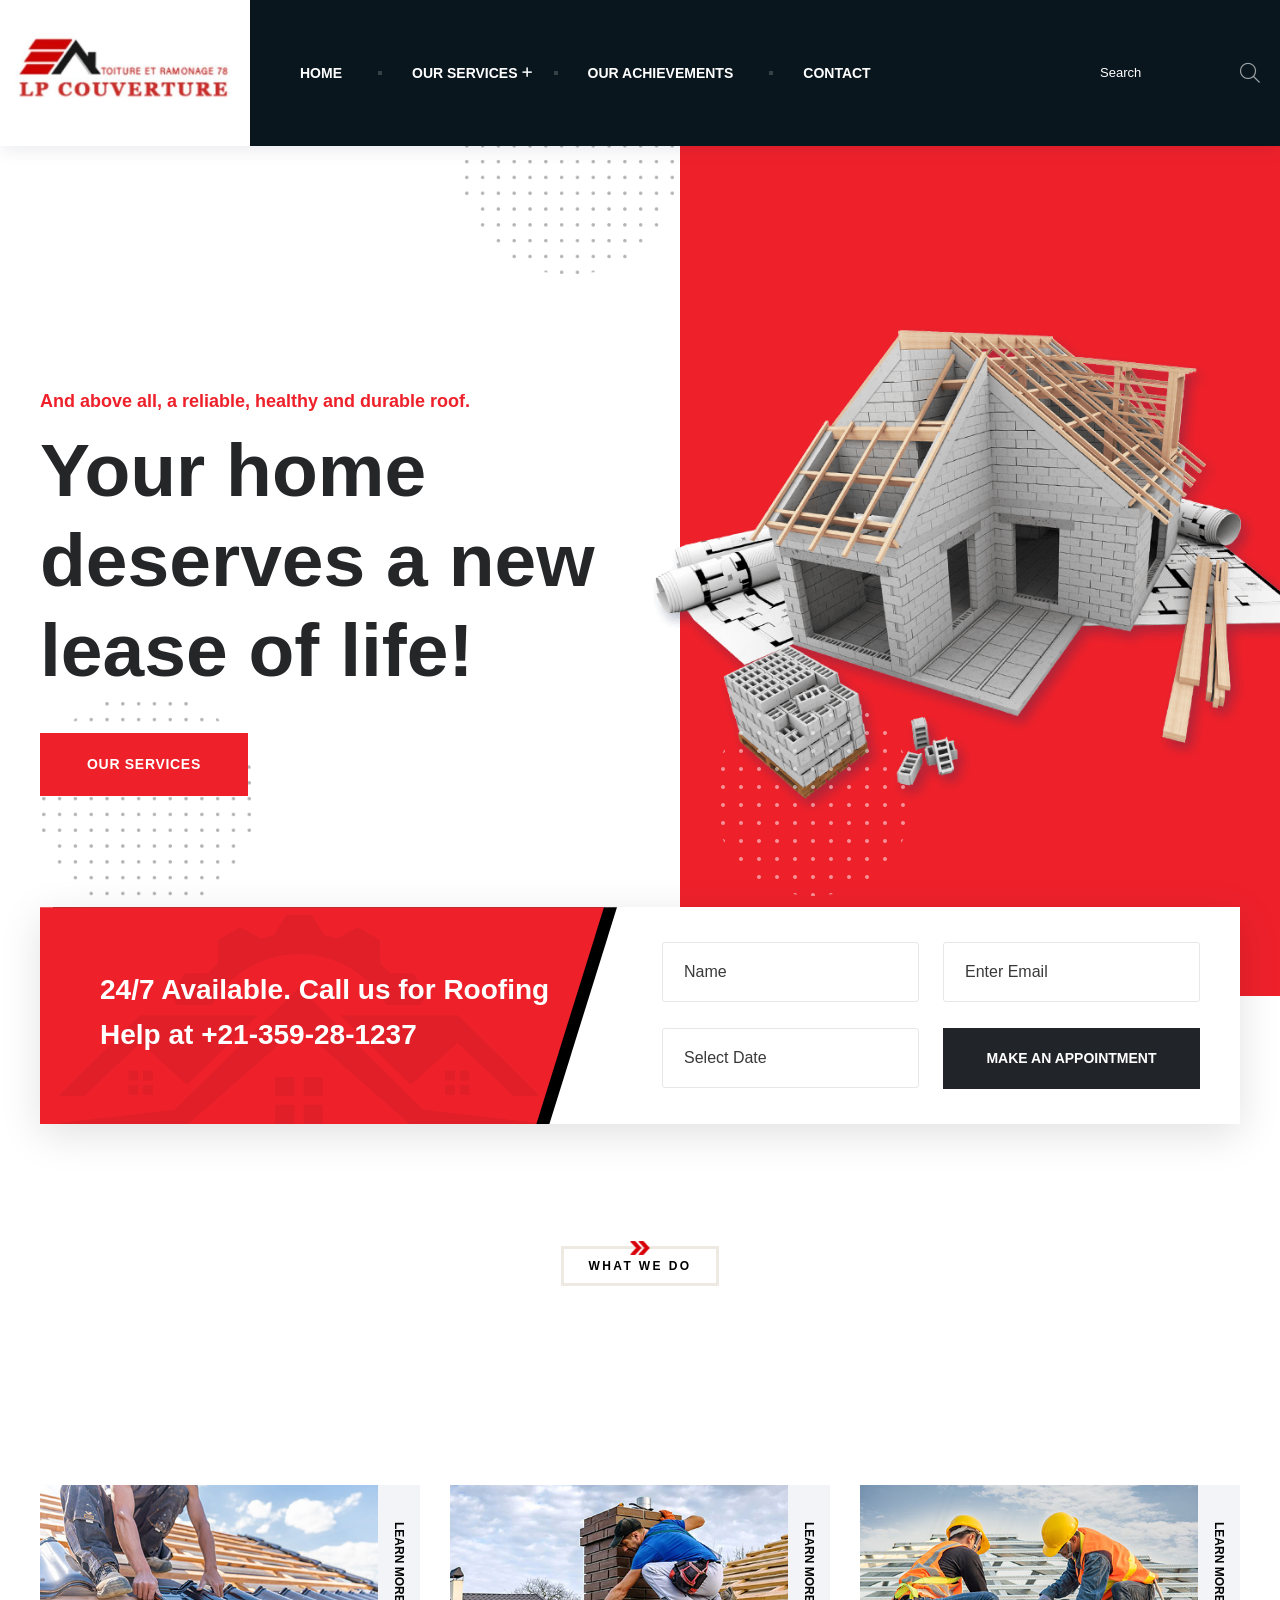
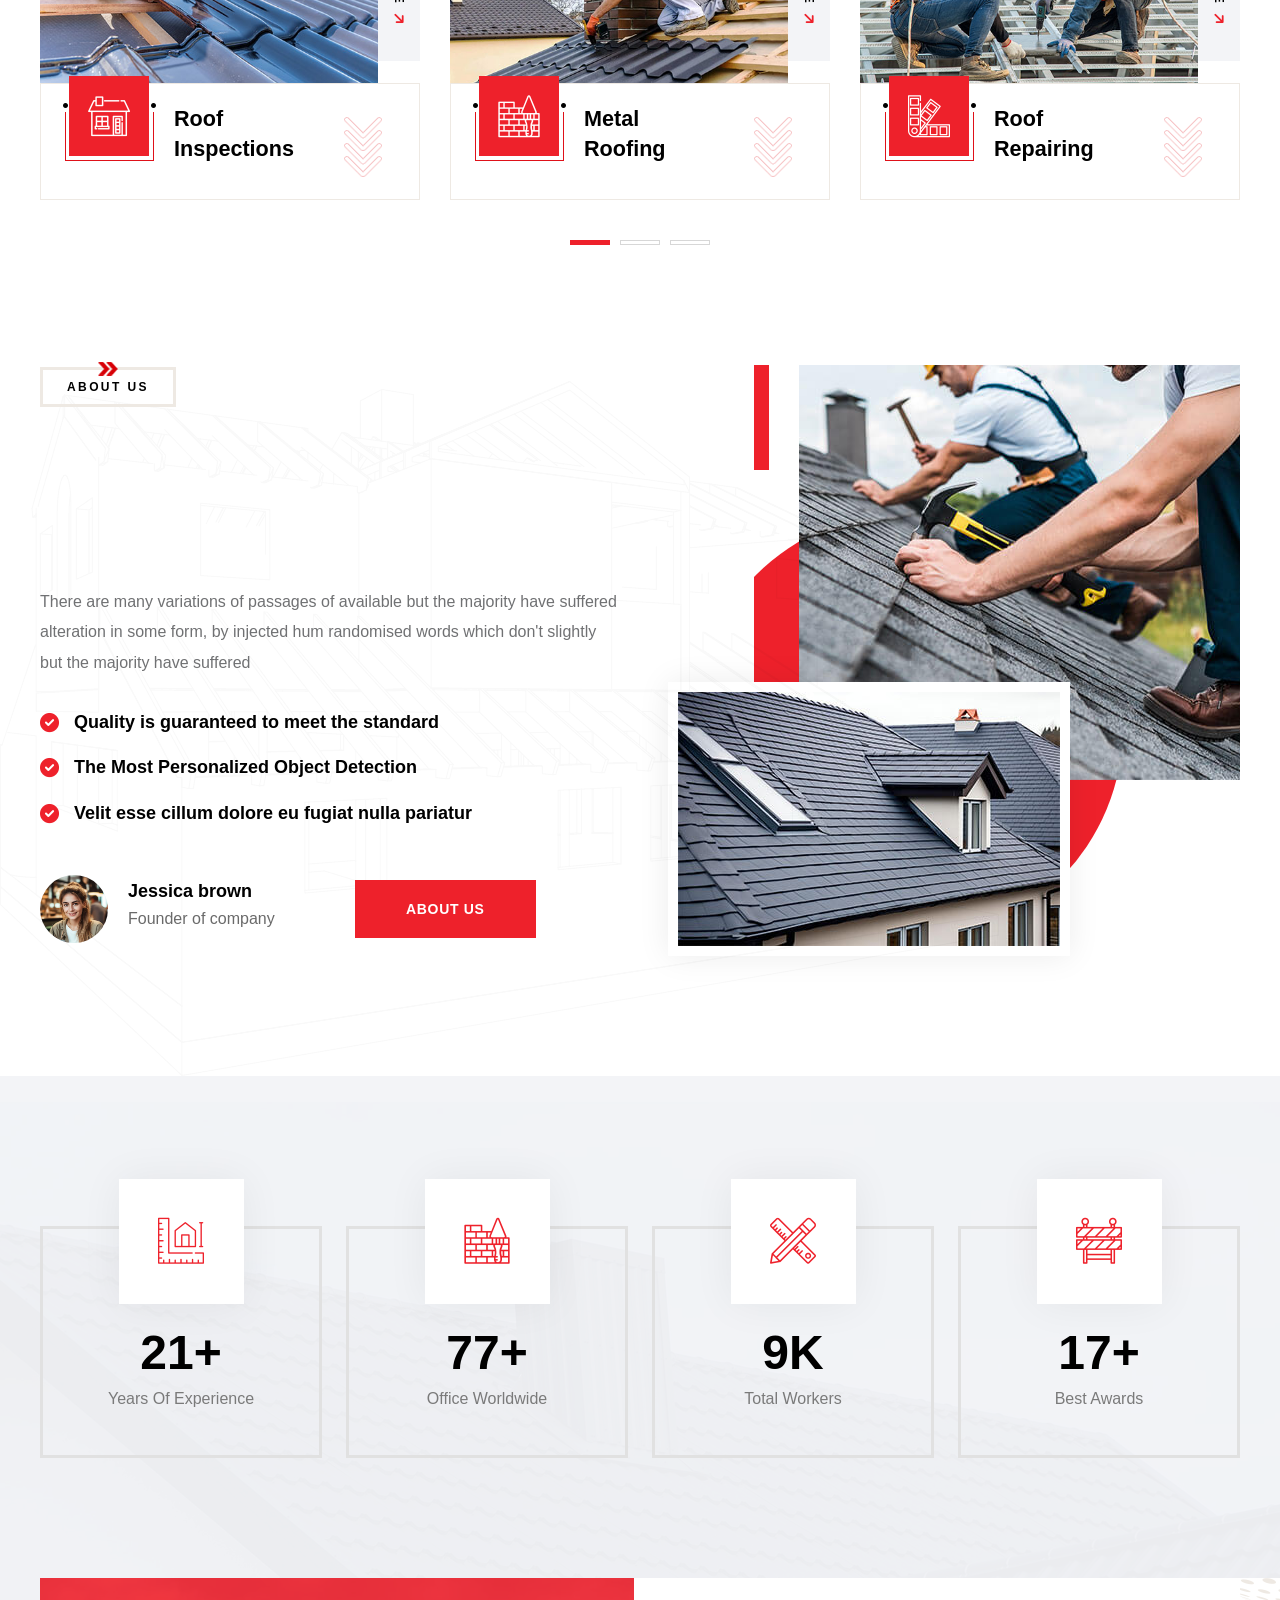
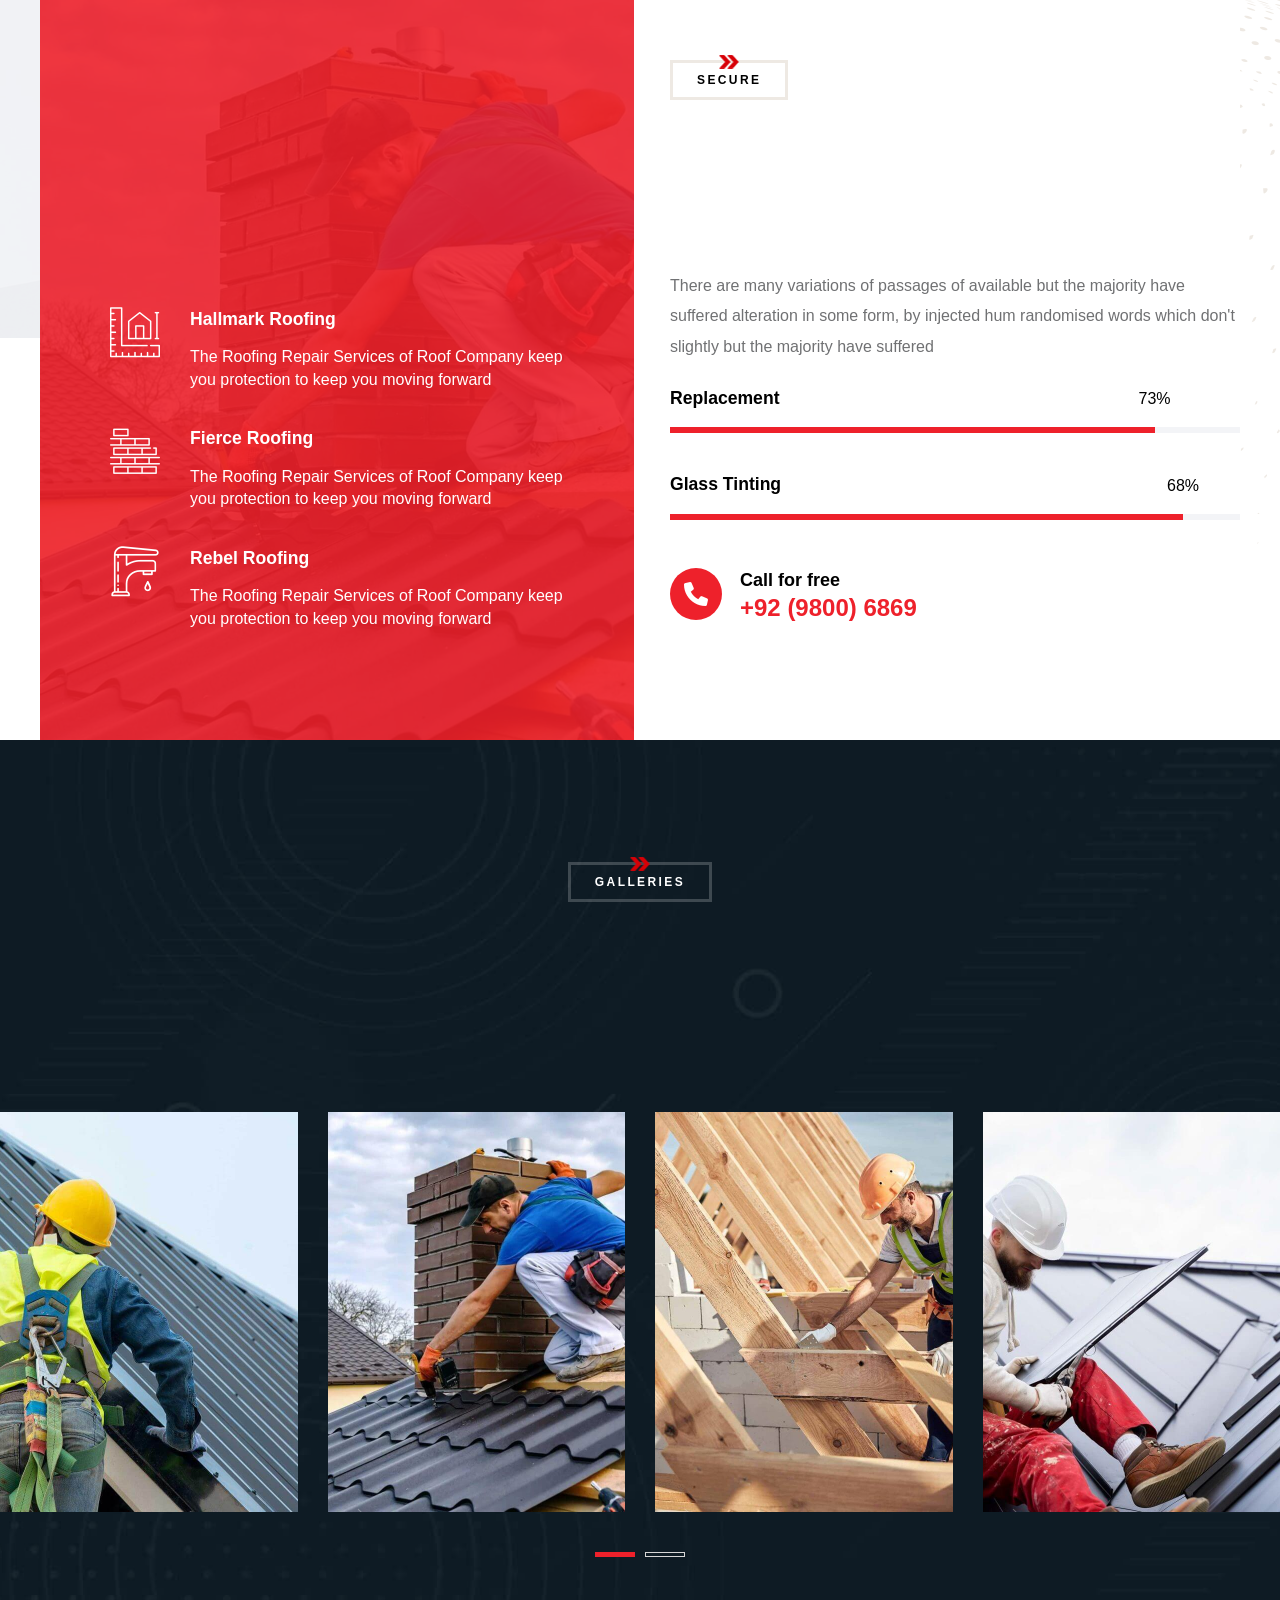
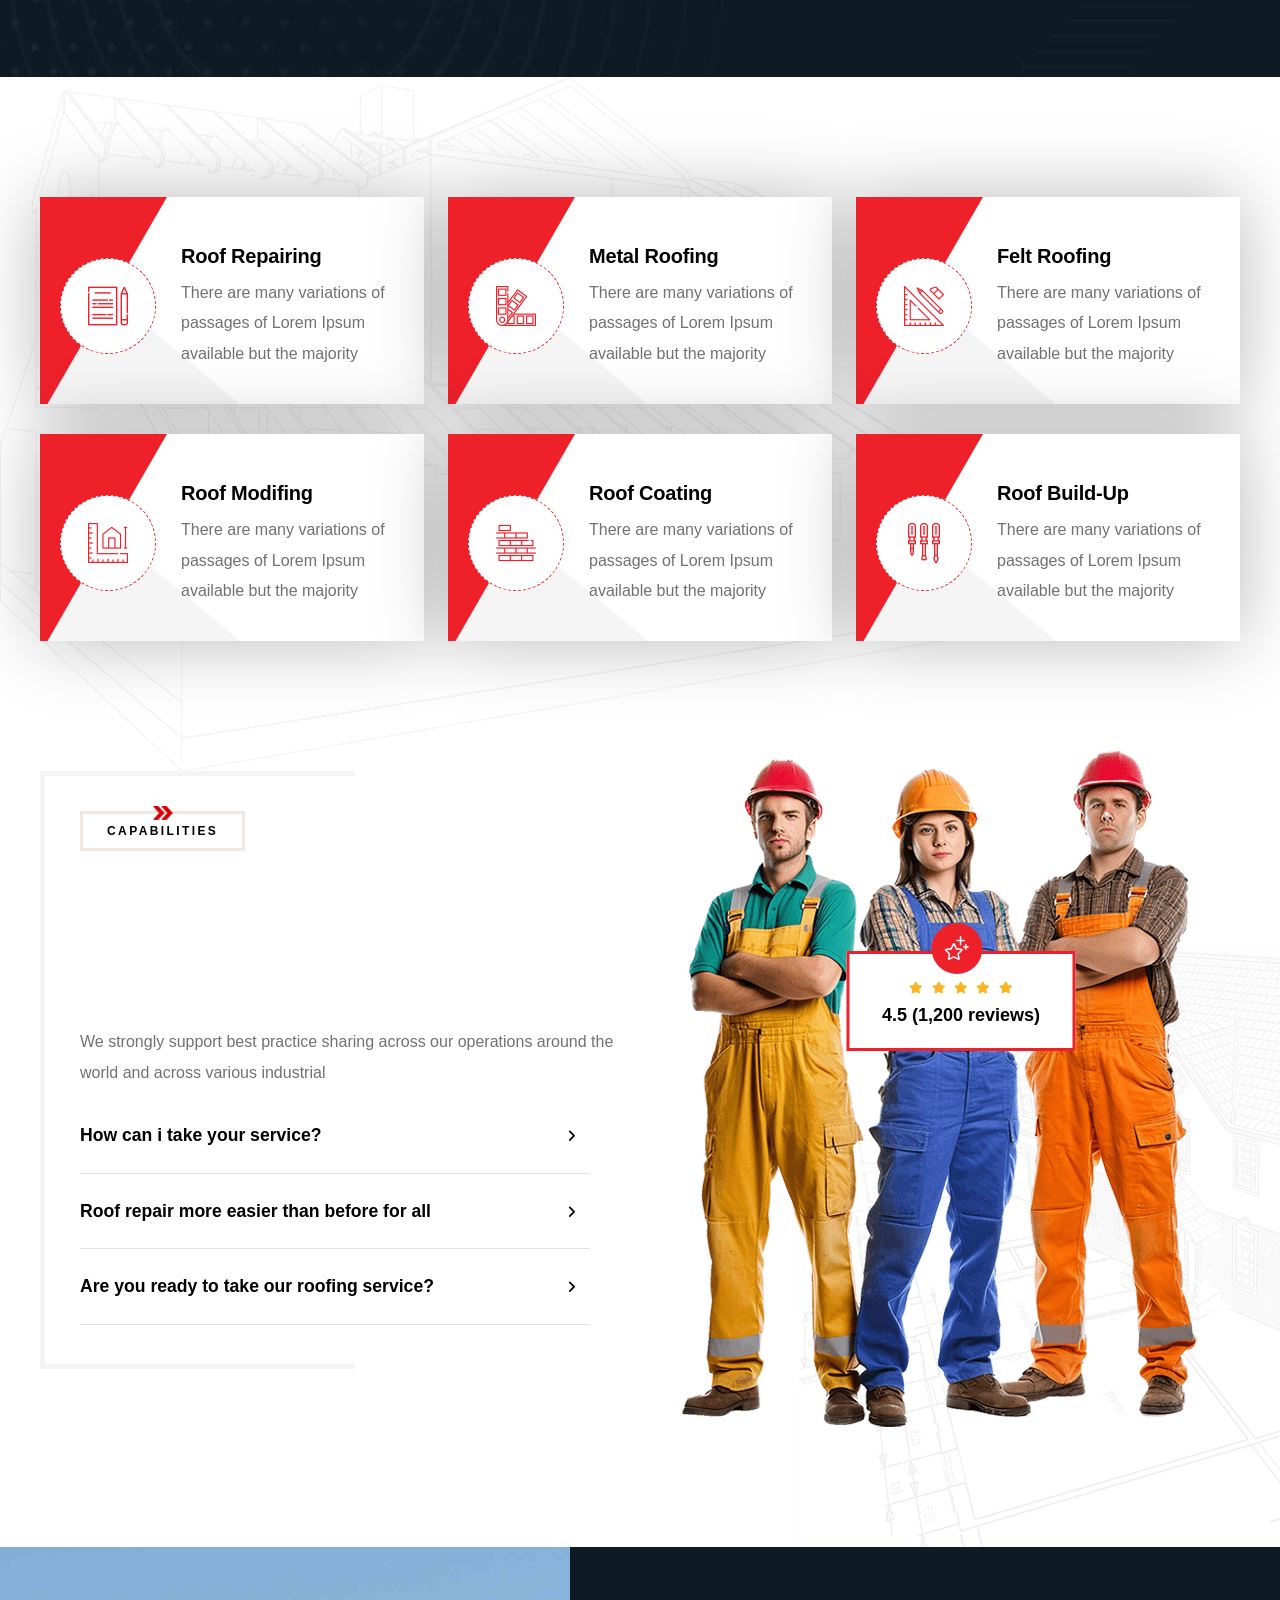
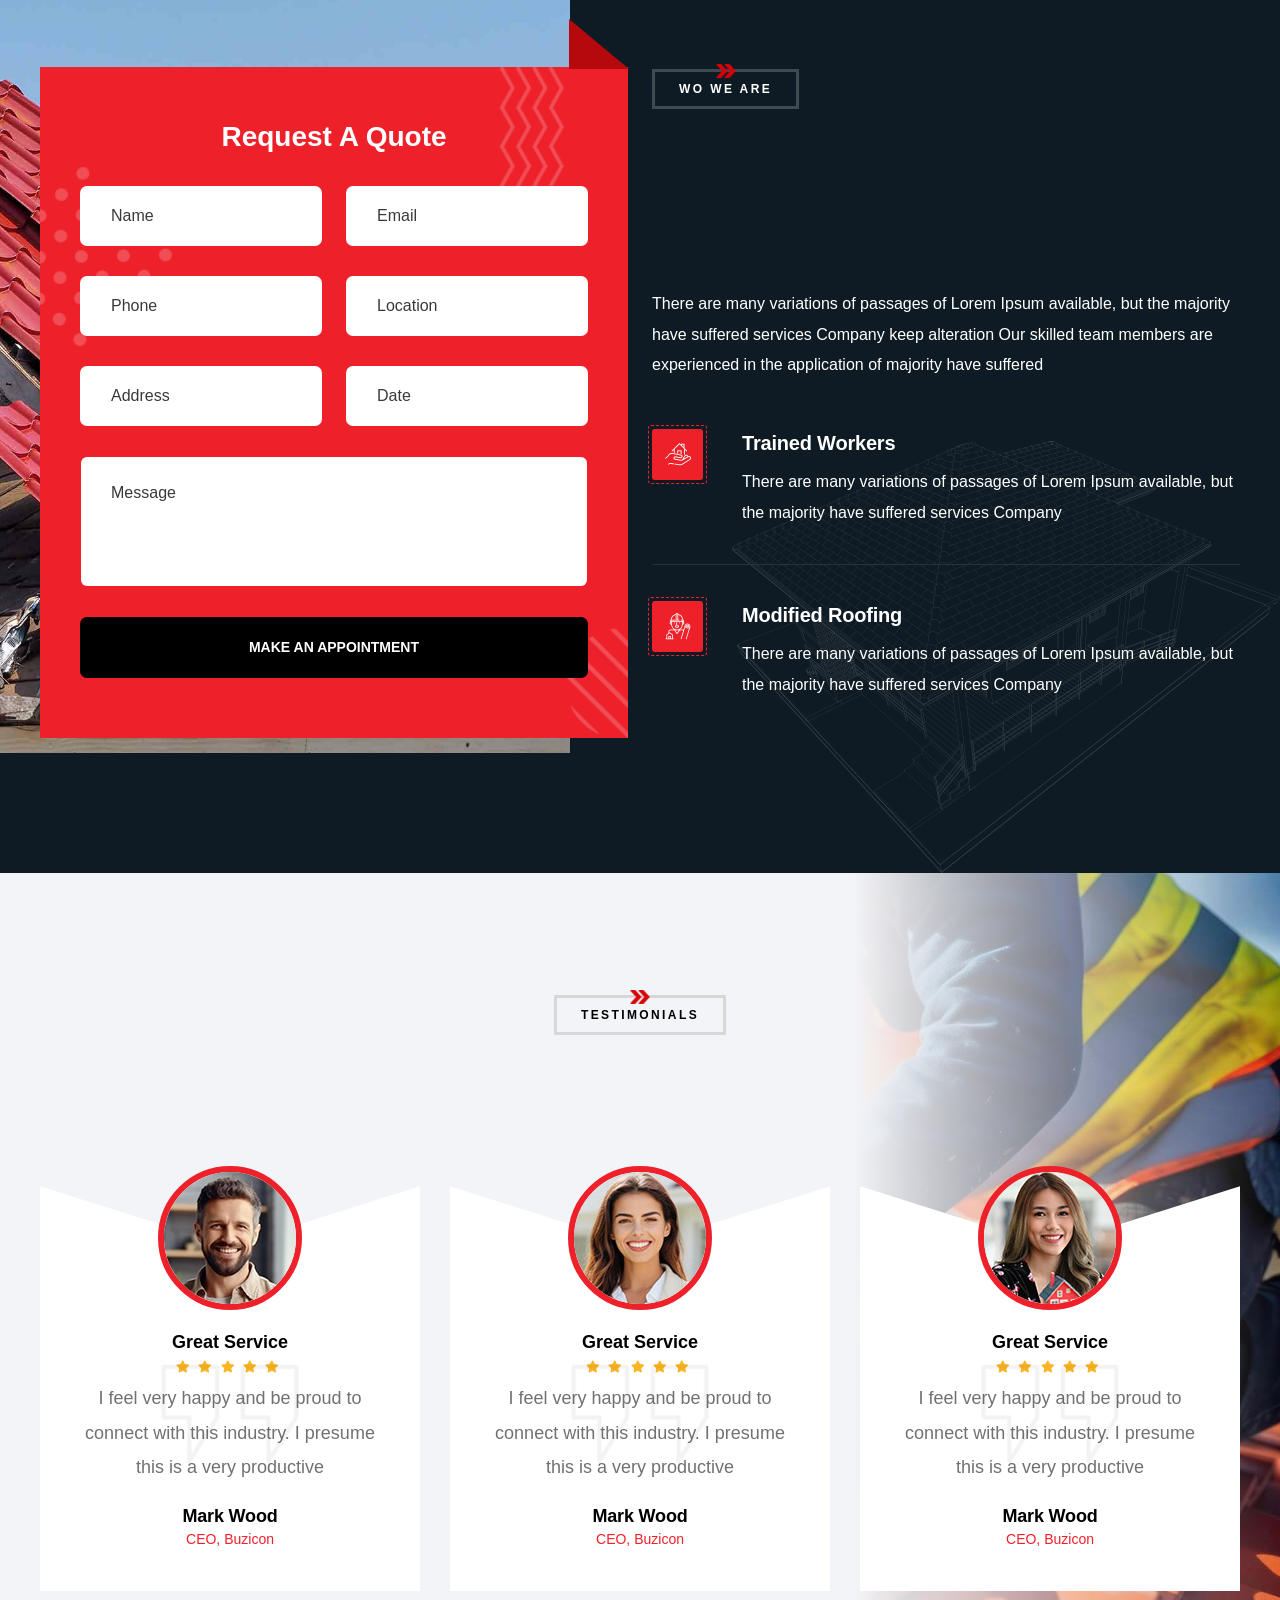
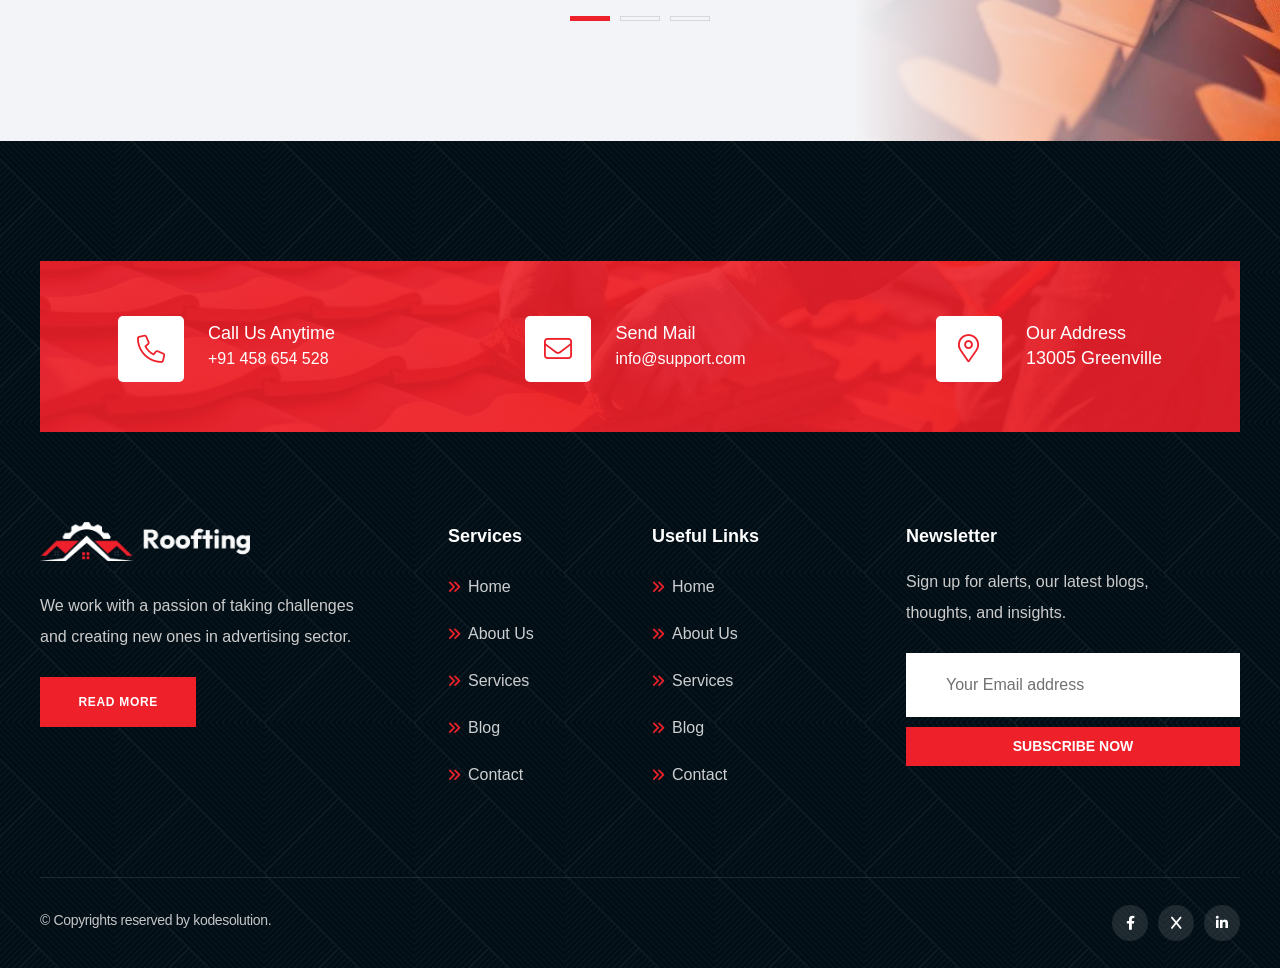
==== index.html @ 260486b3 "Add files via upload" ====
<!DOCTYPE html>
<html lang="en">

<!-- Mirrored from html.kodesolution.com/2024/rooftin-html/index.html by HTTrack Website Copier/3.x [XR&CO'2014], Wed, 01 Apr 2026 05:04:58 GMT -->

<head>
    <meta charset="utf-8">
    <title>Roofting | Roofing Services HTML Template | Home Page 01</title>
    <!-- Stylesheets -->
    <link href="css/bootstrap.min.css" rel="stylesheet">
    <link href="css/style.css" rel="stylesheet">

    <link rel="shortcut icon" href="images/favicon.png" type="image/x-icon">
    <link rel="icon" href="images/favicon.png" type="image/x-icon">

    <!-- Responsive -->
    <meta http-equiv="X-UA-Compatible" content="IE=edge">
    <meta name="viewport" content="width=device-width, initial-scale=1.0, maximum-scale=1.0, user-scalable=0">
    <!--[if lt IE 9]><script src="js/html5shiv.js"></script><![endif]-->
    <!--[if lt IE 9]><script src="js/respond.js"></script><![endif]-->
</head>

<body>

    <div class="page-wrapper">

        <!-- Preloader -->
        <div class="preloader"></div>

        <!-- Main Header-->
        <header class="main-header header-style-one">
            <div class="header-lower">
                <!-- Main box -->
                <div class="main-box">
                    <div class="logo-box">
                        <div class="logo">
                            <a href="index.html"><img src="images/home/logo.jpeg" alt="Logo" title="Roofting"></a>
                        </div>
                    </div>

                    <!--Nav Box-->
                    <div class="nav-outer">
                        <nav class="nav main-menu">
                            <ul class="navigation">
                                <li><a href="index.html">Home</a></li>
                                <li class="dropdown"><a href="#">Our Services</a>
                                    <ul>
                                        <li><a href="roof.html">For your Roof</a></li>
                                        <li><a href="gutter.html">for your Gutter</a></li>
                                        <li><a href="fireplace.html">For your fireplace</a></li>
                                        <li><a href="chimney.html">Chimney Sweeping</a></li>
                                    </ul>
                                </li>
                                <li><a href="achievements.html">Our Achievements</a></li>

                                <li><a href="contact.html">Contact</a></li>
                            </ul>
                        </nav>
                    </div>
                    <!-- Main Menu End-->

                    <!-- Outer Box -->
                    <div class="outer-box">
                        <!-- Header Search -->

                        <!-- Header Search -->
                        <div class="header-search">
                            <form method="post" action="https://html.kodesolution.com/2024/rooftin-html/index.html">
                                <div class="form-group">
                                    <input type="text" name="search-field" value="" placeholder="Search" required="">
                                    <button type="submit" class="icon"><i class="fal fa-search"></i></button>
                                </div>
                            </form>
                        </div>
                        <!-- Info Btn -->
                        <div class="btn-box">
                            <!-- Info Btn -->
                            <a href="tel:+92(8800)9806" class="info-btn-two"> <i class="icon fa fa-phone"></i> <small>Make A Call:</small> <strong>+36 55 540 069</strong> </a>
                        </div>
                        <!-- Mobile Nav toggler -->
                        <div class="mobile-nav-toggler"><span class="icon lnr-icon-bars"></span></div>
                    </div>
                </div>
            </div>

            <!-- Mobile Menu  -->
            <div class="mobile-menu">
                <div class="menu-backdrop"></div>
                <!--Here Menu Will Come Automatically Via Javascript / Same Menu as in Header-->
                <nav class="menu-box">
                    <div class="upper-box">
                        <div class="nav-logo">
                            <a href="index.html"><img src="images/logo-2.png" alt="" title=""></a>
                        </div>
                        <div class="close-btn"><i class="icon fa fa-times"></i></div>
                    </div>
                    <ul class="navigation clearfix">
                        <!--Keep This Empty / Menu will come through Javascript-->
                    </ul>
                    <ul class="contact-list-one light">
                        <li> <i class="icon lnr-icon-phone-handset"></i> <span class="title">Call Now</span>
                            <div class="text"><a href="tel:+92880098670">+92 (8800) - 98670</a></div>
                        </li>
                        <li> <i class="icon lnr-icon-envelope1"></i> <span class="title">Send Email</span>
                            <div class="text"><a href="mailto:help@company.com">help@company.com</a></div>
                        </li>
                        <li> <i class="icon lnr-icon-map-marker"></i> <span class="title">Address</span>
                            <div class="text">66 Broklyant, New York India 3269</div>
                        </li>
                    </ul>
                    <ul class="social-links">
                        <li><a href="#"><i class="fa fa-x"></i></a></li>
                        <li><a href="#"><i class="fab fa-facebook-f"></i></a></li>
                        <li><a href="#"><i class="fab fa-pinterest"></i></a></li>
                        <li><a href="#"><i class="fab fa-instagram"></i></a></li>
                    </ul>
                </nav>
            </div>
            <!-- End Mobile Menu -->

            <!-- Header Search -->
            <div class="search-popup"> <span class="search-back-drop"></span>
                <button class="close-search"><span class="fa fa-times"></span></button>
                <div class="search-inner">
                    <form method="post" action="https://html.kodesolution.com/2024/rooftin-html/index.html">
                        <div class="form-group">
                            <input type="search" name="search-field" value="" placeholder="Search..." required="">
                            <button type="submit"><i class="fa fa-search"></i></button>
                        </div>
                    </form>
                </div>
            </div>
            <!-- End Header Search -->

            <!-- Sticky Header  -->
            <div class="sticky-header">
                <div class="auto-container">
                    <div class="inner-container">
                        <!--Logo-->
                        <div class="logo">
                            <a href="index.html" title=""><img src="images/home/logo.jpeg" alt="" title=""></a>
                        </div>

                        <!--Right Col-->
                        <div class="nav-outer">
                            <!-- Main Menu -->
                            <nav class="main-menu">
                                <div class="navbar-collapse show collapse clearfix">
                                    <ul class="navigation clearfix">
                                        <!--Keep This Empty / Menu will come through Javascript-->
                                    </ul>
                                </div>
                            </nav>
                            <!-- Main Menu End-->

                            <!--Mobile Navigation Toggler-->
                            <div class="mobile-nav-toggler"><span class="icon lnr-icon-bars"></span></div>
                        </div>
                    </div>
                </div>
            </div>
            <!-- End Sticky Menu -->
        </header>
        <!--End Main Header -->

        <!-- Banner Section -->
        <section class="banner-section">
            <div class="auto-container">
                <div class="row">
                    <!-- Content Column -->
                    <div class="content-column col-lg-7 col-md-6">
                        <div class="inner-column">
                            <span class="sub-title wow fadeInUp" data-wow-delay="300ms">And above all, a reliable, healthy and durable roof.</span>
                            <h1 class="title wow fadeInUp" data-wow-delay="600ms">Your home deserves a new lease of life!</h1>
                        </div>
                        <div class="btn-box wow fadeInUp">
                            <a href="roof.html" class="theme-btn btn-style-two"><span class="btn-title">Our Services</span></a>
                        </div>
                    </div>
                    <!-- Image Column -->
                    <div class="image-column col-lg-5 col-md-6 wow fadeInLeft">
                        <div class="image-box">
                            <figure class="image wow fadeIn"><img src="images/banner/banner1-1.png" alt=""></figure>
                        </div>
                    </div>
                </div>
            </div>
            <div class="shape-image-column">
                <figure class="image bounce-y"><img src="images/icons/shape-1.png" alt=""></figure>
                <figure class="image-2 bounce-y"><img src="images/icons/shape-1.png" alt=""></figure>
                <figure class="image-3 bounce-y"><img src="images/icons/shape-2.png" alt=""></figure>
            </div>
        </section>
        <!-- End Banner Section -->

        <!-- Call To Action One -->
        <section class="call-to-action-one">
            <div class="auto-container">
                <div class="outer-box">
                    <div class="inner-box">
                        <div class="row align-items-center">
                            <div class="content-column col-xl-6 col-lg-6">
                                <div class="inner-column">
                                    <h3 class="title">24/7 Available. Call us for Roofing <br/>Help at +21-359-28-1237</h3>
                                </div>
                            </div>
                            <div class="form-column col-xl-6 col-lg-6">
                                <div class="inner-column">
                                    <!-- Contact Form -->
                                    <div class="contact-form-one">
                                        <!--Contact Form-->
                                        <form method="post" action="https://html.kodesolution.com/2024/rooftin-html/get" id="contact-form">
                                            <div class="row">
                                                <div class="form-group col-lg-6 col-md-6">
                                                    <input type="text" name="first_name" placeholder="Name" required>
                                                </div>
                                                <div class="form-group col-lg-6 col-md-6">
                                                    <input type="text" name="email" placeholder="Enter Email" required>
                                                </div>
                                                <div class="form-group col-lg-6 col-md-6">
                                                    <input type="text" name="date" placeholder="Select Date" required>
                                                </div>
                                                <div class="form-group col-lg-6 col-md-6">
                                                    <button type="submit" class="theme-btn btn-style-one bg-dark" name="submit-form"><span class="btn-title">Make An Appointment</span></button>
                                                </div>
                                            </div>
                                        </form>
                                    </div>
                                </div>
                            </div>
                        </div>
                    </div>
                </div>
            </div>
        </section>
        <!--End Call To Action -->

        <!-- Services Section -->
        <section class="services-section">
            <div class="auto-container">
                <div class="sec-title text-center"> <span class="sub-title">What We Do</span>
                    <h2 class="words-slide-up text-split"><span>Benefits Of Roof <br>Maintanance</span></h2>
                </div>
                <div class="services-carousel owl-carousel owl-theme default-dots">

                    <!-- Service Block -->
                    <div class="service-block">
                        <div class="inner-box">
                            <div class="image-box">
                                <figure class="image">
                                    <a href="page-service-details.html"><img src="images/resource/service1-1.jpg" alt="Image"></a>
                                </figure>
                                <a href="page-service-details.html" class="theme-btn read-more">Learn more <i class="fa fa-arrow-up"></i></a>
                            </div>
                            <div class="content-box">
                                <div class="info-box"> <i class="icon flaticon-roofting-roof-2"></i>
                                    <h4 class="title"><a href="page-service-details.html">Roof <br>Inspections</a></h4>
                                </div>
                                <div class="inner">
                                    <div class="text">The Roofing Repair Services of Company keep you protection keep you moving forward the best of roof</div>
                                </div>
                            </div>
                        </div>
                    </div>

                    <!-- Service Block -->
                    <div class="service-block">
                        <div class="inner-box">
                            <div class="image-box">
                                <figure class="image">
                                    <a href="page-service-details.html"><img src="images/resource/service1-2.jpg" alt="Image"></a>
                                </figure>
                                <a href="page-service-details.html" class="theme-btn read-more">Learn more <i class="fa fa-arrow-up"></i></a>
                            </div>
                            <div class="content-box">
                                <div class="info-box"> <i class="icon flaticon-roofting-brick-wall-2"></i>
                                    <h4 class="title"><a href="page-service-details.html">Metal <br>Roofing</a></h4>
                                </div>
                                <div class="inner">
                                    <div class="text">The Roofing Repair Services of Company keep you protection keep you moving forward the best of roof</div>
                                </div>
                            </div>
                        </div>
                    </div>

                    <!-- Service Block -->
                    <div class="service-block">
                        <div class="inner-box">
                            <div class="image-box">
                                <figure class="image">
                                    <a href="page-service-details.html"><img src="images/resource/service1-3.jpg" alt="Image"></a>
                                </figure>
                                <a href="page-service-details.html" class="theme-btn read-more">Learn more <i class="fa fa-arrow-up"></i></a>
                            </div>
                            <div class="content-box">
                                <div class="info-box"> <i class="icon flaticon-roofting-color-palette"></i>
                                    <h4 class="title"><a href="page-service-details.html">Roof <br>Repairing</a></h4>
                                </div>
                                <div class="inner">
                                    <div class="text">The Roofing Repair Services of Company keep you protection keep you moving forward the best of roof</div>
                                </div>
                            </div>
                        </div>
                    </div>

                    <!-- Service Block -->
                    <div class="service-block">
                        <div class="inner-box">
                            <div class="image-box">
                                <figure class="image">
                                    <a href="page-service-details.html"><img src="images/resource/service1-2.jpg" alt="Image"></a>
                                </figure>
                                <a href="page-service-details.html" class="theme-btn read-more">Learn more <i class="fa fa-arrow-up"></i></a>
                            </div>
                            <div class="content-box">
                                <div class="info-box"> <i class="icon flaticon-roofting-roof-2"></i>
                                    <h4 class="title"><a href="page-service-details.html">Metal <br>Roofing</a></h4>
                                </div>
                                <div class="inner">
                                    <div class="text">The Roofing Repair Services of Company keep you protection keep you moving forward the best of roof</div>
                                </div>
                            </div>
                        </div>
                    </div>

                    <!-- Service Block -->
                    <div class="service-block">
                        <div class="inner-box">
                            <div class="image-box">
                                <figure class="image">
                                    <a href="page-service-details.html"><img src="images/resource/service1-3.jpg" alt="Image"></a>
                                </figure>
                                <a href="page-service-details.html" class="theme-btn read-more">Learn more <i class="fa fa-arrow-up"></i></a>
                            </div>
                            <div class="content-box">
                                <div class="info-box"> <i class="icon flaticon-roofting-brick-wall-2"></i>
                                    <h4 class="title"><a href="page-service-details.html">Roof <br>Repairing</a></h4>
                                </div>
                                <div class="inner">
                                    <div class="text">The Roofing Repair Services of Company keep you protection keep you moving forward the best of roof</div>
                                </div>
                            </div>
                        </div>
                    </div>

                    <!-- Service Block -->
                    <div class="service-block">
                        <div class="inner-box">
                            <div class="image-box">
                                <figure class="image">
                                    <a href="page-service-details.html"><img src="images/resource/service1-1.jpg" alt="Image"></a>
                                </figure>
                                <a href="page-service-details.html" class="theme-btn read-more">Learn more <i class="fa fa-arrow-up"></i></a>
                            </div>
                            <div class="content-box">
                                <div class="info-box"> <i class="icon flaticon-roofting-color-palette"></i>
                                    <h4 class="title"><a href="page-service-details.html">Roof <br>Inspections</a></h4>
                                </div>
                                <div class="inner">
                                    <div class="text">The Roofing Repair Services of Company keep you protection keep you moving forward the best of roof</div>
                                </div>
                            </div>
                        </div>
                    </div>

                    <!-- Service Block -->
                    <div class="service-block">
                        <div class="inner-box">
                            <div class="image-box">
                                <figure class="image">
                                    <a href="page-service-details.html"><img src="images/resource/service1-3.jpg" alt="Image"></a>
                                </figure>
                                <a href="page-service-details.html" class="theme-btn read-more">Learn more <i class="fa fa-arrow-up"></i></a>
                            </div>
                            <div class="content-box">
                                <div class="info-box"> <i class="icon flaticon-roofting-roof-2"></i>
                                    <h4 class="title"><a href="page-service-details.html">Roof <br>Repairing</a></h4>
                                </div>
                                <div class="inner">
                                    <div class="text">The Roofing Repair Services of Company keep you protection keep you moving forward the best of roof</div>
                                </div>
                            </div>
                        </div>
                    </div>
                </div>
            </div>
        </section>
        <!-- End Services Section-->

        <!-- About Section -->
        <section class="about-section pt-0">
            <div class="auto-container">
                <div class="outer-box">
                    <div class="row">
                        <div class="content-column col-xl-6 col-lg-7 col-md-12 col-sm-12">
                            <div class="inner-column">
                                <div class="sec-title"> <span class="sub-title">About Us</span>
                                    <h2 class="words-slide-up text-split">Welcome to World Best Roofing Services</h2>
                                    <div class="text">There are many variations of passages of available but the majority have suffered alteration in some form, by injected hum randomised words which don't slightly but the majority have suffered</div>
                                </div>
                                <ul class="list-style-two">
                                    <li><i class="fa fa-check-circle"></i> Quality is guaranteed to meet the standard</li>
                                    <li><i class="fa fa-check-circle"></i> The Most Personalized Object Detection</li>
                                    <li><i class="fa fa-check-circle"></i> Velit esse cillum dolore eu fugiat nulla pariatur</li>
                                </ul>
                                <div class="bottom-box">
                                    <div class="author-box">
                                        <div class="inner">
                                            <figure class="image overlay-anim"><img src="images/resource/about1-thumb1.jpg" alt="Image"></figure>
                                            <div class="author-info">
                                                <h6 class="name">Jessica brown</h6>
                                                <div class="designation">Founder of company</div>
                                            </div>
                                        </div>
                                    </div>
                                    <div class="btn-box">
                                        <a href="page-about.html" class="theme-btn btn-style-two"><span class="btn-title">About Us</span></a>
                                    </div>
                                </div>
                            </div>
                        </div>

                        <!-- Image Column -->
                        <div class="image-column col-xl-5 offset-xl-1 col-lg-5 col-md-6 col-sm-6 wow fadeInLeft">
                            <div class="image-box">
                                <figure class="image tm-gsap-img-parallax overflow-hidden wow fadeIn"><img src="images/resource/about1-1.jpg" alt=""></figure>
                                <figure class="image-2"><img src="images/resource/about1-2.jpg" alt="Image"></figure>
                            </div>
                        </div>
                    </div>
                </div>
            </div>
        </section>
        <!--End About Section -->

        <!-- Funfact Section -->
        <section class="fun-fact-section">
            <div class="bg bg-image" style="background-image:url(images/background/bg1.jpg);"></div>
            <div class="auto-container">
                <div class="fact-counter">
                    <div class="row">

                        <!-- Counter block-->
                        <div class="counter-block col-lg-3 col-sm-6 wow fadeInUp">
                            <div class="inner-box">
                                <div class="icon-box"><i class="icon flaticon-roofting-house-design-2"></i></div><br>
                                <div class="content-box">
                                    <div class="count-box"><span class="count-text" data-speed="3000" data-stop="25">0</span>+</div>
                                    <div class="counter-title">Years Of Experience</div>
                                </div>
                            </div>
                        </div>

                        <!--Counter block-->
                        <div class="counter-block col-lg-3 col-sm-6 wow fadeInUp" data-wow-delay="300ms">
                            <div class="inner-box">
                                <div class="icon-box"><i class="icon flaticon-roofting-brick-wall-2"></i></div><br>
                                <div class="count-box"><span class="count-text" data-speed="3000" data-stop="90">0</span>+</div>
                                <div class="counter-title">Office Worldwide</div>
                            </div>
                        </div>

                        <!--Counter block-->
                        <div class="counter-block col-lg-3 col-sm-6 wow fadeInUp" data-wow-delay="600ms">
                            <div class="inner-box">
                                <div class="icon-box"><i class="icon flaticon-roofting-drawing"></i></div><br>
                                <div class="count-box"><span class="count-text" data-speed="3000" data-stop="11">0</span>K</div>
                                <div class="counter-title">Total Workers</div>
                            </div>
                        </div>

                        <!--Counter block-->
                        <div class="counter-block col-lg-3 col-sm-6 wow fadeInUp" data-wow-delay="900ms">
                            <div class="inner-box">
                                <div class="icon-box"><i class="icon flaticon-roofting-barrier"></i></div><br>
                                <div class="count-box"><span class="count-text" data-speed="3000" data-stop="20">0</span>+</div>
                                <div class="counter-title">Best Awards</div>
                            </div>
                        </div>
                    </div>
                </div>
            </div>
        </section>
        <!-- End Funfact Section -->

        <!-- Why Choose Us -->
        <section class="why-choose-us p-0">
            <div class="bg-shape bounce-"></div>
            <div class="icon-dots-4"></div>
            <div class="auto-container">
                <div class="outer-box">
                    <div class="row g-0">

                        <!-- Content Column -->
                        <div class="content-column col-lg-6 order-lg-2">
                            <div class="inner-column wow fadeInLeft">
                                <div class="sec-title"> <span class="sub-title">Secure</span>
                                    <h2 class="words-slide-up text-split">Best Roof For Your Commercial</h2>
                                    <div class="text">There are many variations of passages of available but the majority have suffered alteration in some form, by injected hum randomised words which don't slightly but the majority have suffered</div>
                                </div>

                                <!--Skills-->
                                <div class="skills">
                                    <!--Skill Item-->
                                    <div class="skill-item">
                                        <div class="skill-header">
                                            <div class="skill-title">Replacement</div>
                                        </div>
                                        <div class="skill-bar">
                                            <div class="bar-inner">
                                                <div class="bar progress-line" data-width="85">
                                                    <div class="skill-percentage">
                                                        <div class="count-box"><span class="count-text" data-speed="3000" data-stop="85">0</span>%</div>
                                                    </div>
                                                </div>
                                            </div>
                                        </div>
                                    </div>

                                    <!--Skill Item-->
                                    <div class="skill-item">
                                        <div class="skill-header">
                                            <div class="skill-title">Glass Tinting</div>
                                        </div>
                                        <div class="skill-bar">
                                            <div class="bar-inner">
                                                <div class="bar progress-line" data-width="90">
                                                    <div class="skill-percentage">
                                                        <div class="count-box"><span class="count-text" data-speed="3000" data-stop="90">0</span>%</div>
                                                    </div>
                                                </div>
                                            </div>
                                        </div>
                                    </div>
                                </div>

                                <!-- Info Btn -->
                                <a href="tel:+9298006869" class="info-btn"> <i class="icon fa fa-phone"></i> <small>Call for free</small> <strong>+92 (9800) 6869</strong> </a>
                            </div>
                        </div>

                        <!-- Image Column -->
                        <div class="features-column col-lg-6">
                            <div class="inner-column">
                                <div class="bg bg-image" style="background-image:url(images/background/bg2.jpg);"></div>
                                <div class="title-box">
                                    <h2 class="title words-slide-up text-split">Why choose us for your all types of Roofing</h2>
                                </div>

                                <!-- Feature Block -->
                                <div class="feature-block-five">
                                    <div class="inner-box">
                                        <div class="icon-box"><i class="icon flaticon-roofting-house-design-2"></i></div>
                                        <div class="content-box">
                                            <h5 class="title">Hallmark Roofing</h5>
                                            <div class="text">The Roofing Repair Services of Roof Company keep you protection to keep you moving forward</div>
                                        </div>
                                    </div>
                                </div>

                                <!-- Feature Block -->
                                <div class="feature-block-five">
                                    <div class="inner-box">
                                        <div class="icon-box"><i class="icon flaticon-roofting-wall"></i></div>
                                        <div class="content-box">
                                            <h5 class="title">Fierce Roofing</h5>
                                            <div class="text">The Roofing Repair Services of Roof Company keep you protection to keep you moving forward</div>
                                        </div>
                                    </div>
                                </div>

                                <!-- Feature Block -->
                                <div class="feature-block-five">
                                    <div class="inner-box">
                                        <div class="icon-box"><i class="icon flaticon-roofting-tap"></i></div>
                                        <div class="content-box">
                                            <h5 class="title">Rebel Roofing</h5>
                                            <div class="text">The Roofing Repair Services of Roof Company keep you protection to keep you moving forward</div>
                                        </div>
                                    </div>
                                </div>
                            </div>
                        </div>
                    </div>
                </div>
            </div>
        </section>
        <!-- End Why Choose Us -->

        <!-- Project Section -->
        <section class="project-section">
            <div class="bg bg-image" style="background-image: url(images/background/3.jpg)"></div>
            <div class="auto-container">
                <div class="sec-title light text-center"> <span class="sub-title">Galleries</span>
                    <h2 class="words-slide-up text-split">Preview Project <br>Successfully Done</h2>
                </div>
            </div>
            <div class="outer-box">
                <div class="projects-carousel owl-carousel owl-theme default-dots">

                    <!-- Project Block -->
                    <div class="project-block">
                        <div class="inner-box">
                            <div class="image-box">
                                <figure class="image">
                                    <a href="page-project-details.html"><img src="images/resource/project1-1.jpg" alt="Image"></a>
                                </figure>
                            </div>
                            <div class="content-box">
                                <a href="page-project-details.html" class="theme-btn read-more"><i class="far fa-arrow-up"></i></a><br>
                                <h4 class="title"><a href="page-project-details.html">Roof Construction</a></h4>
                                <span class="cat">Roof Construction</span>
                            </div>
                            <div class="overlay-1"></div>
                        </div>
                    </div>

                    <!-- Project Block -->
                    <div class="project-block">
                        <div class="inner-box">
                            <div class="image-box">
                                <figure class="image">
                                    <a href="page-project-details.html"><img src="images/resource/project1-2.jpg" alt="Image"></a>
                                </figure>
                            </div>
                            <div class="content-box">
                                <a href="page-project-details.html" class="theme-btn read-more"><i class="far fa-arrow-up"></i></a><br>
                                <h4 class="title"><a href="page-project-details.html">Classic Roofing</a></h4>
                                <span class="cat">Residential</span>
                            </div>
                            <div class="overlay-1"></div>
                        </div>
                    </div>

                    <!-- Project Block -->
                    <div class="project-block">
                        <div class="inner-box">
                            <div class="image-box">
                                <figure class="image">
                                    <a href="page-project-details.html"><img src="images/resource/project1-3.jpg" alt="Image"></a>
                                </figure>
                            </div>
                            <div class="content-box">
                                <a href="page-project-details.html" class="theme-btn read-more"><i class="far fa-arrow-up"></i></a><br>
                                <h4 class="title"><a href="page-project-details.html">Winter Maintenance</a></h4>
                                <span class="cat">Installation</span>
                            </div>
                            <div class="overlay-1"></div>
                        </div>
                    </div>

                    <!-- Project Block -->
                    <div class="project-block">
                        <div class="inner-box">
                            <div class="image-box">
                                <figure class="image">
                                    <a href="page-project-details.html"><img src="images/resource/project1-4.jpg" alt="Image"></a>
                                </figure>
                            </div>
                            <div class="content-box">
                                <a href="page-project-details.html" class="theme-btn read-more"><i class="far fa-arrow-up"></i></a><br>
                                <h4 class="title"><a href="page-project-details.html">Modern Pattern Style</a></h4>
                                <span class="cat">Repair</span>
                            </div>
                            <div class="overlay-1"></div>
                        </div>
                    </div>

                    <!-- Project Block -->
                    <div class="project-block">
                        <div class="inner-box">
                            <div class="image-box">
                                <figure class="image">
                                    <a href="page-project-details.html"><img src="images/resource/project1-5.jpg" alt="Image"></a>
                                </figure>
                            </div>
                            <div class="content-box">
                                <a href="page-project-details.html" class="theme-btn read-more"><i class="far fa-arrow-up"></i></a><br>
                                <h4 class="title"><a href="page-project-details.html">Renovation Roof</a></h4>
                                <span class="cat">Residential</span>
                            </div>
                            <div class="overlay-1"></div>
                        </div>
                    </div>

                    <!-- Project Block -->
                    <div class="project-block">
                        <div class="inner-box">
                            <div class="image-box">
                                <figure class="image">
                                    <a href="page-project-details.html"><img src="images/resource/project1-3.jpg" alt="Image"></a>
                                </figure>
                            </div>
                            <div class="content-box">
                                <a href="page-project-details.html" class="theme-btn read-more"><i class="far fa-arrow-up"></i></a><br>
                                <h4 class="title"><a href="page-project-details.html">Fixing Storm Damage</a></h4>
                                <span class="cat">Maintenance</span>
                            </div>
                            <div class="overlay-1"></div>
                        </div>
                    </div>
                </div>
            </div>
        </section>
        <!-- End Project Section -->

        <!-- Features Section-->
        <section class="features-section">
            <div class="auto-container">
                <div class="row">

                    <!-- Feature Block -->
                    <div class="feature-block col-xl-4 col-md-6 wow fadeInUp">
                        <div class="inner-box">
                            <div class="icon-box"><i class="icon flaticon-roofting-studying"></i></div>
                            <div class="content">
                                <h6 class="title"><a href="page-about.html">Roof Repairing</a></h6>
                                <div class="text">There are many variations of passages of Lorem Ipsum available but the majority</div>
                            </div>
                        </div>
                    </div>

                    <!-- Feature Block -->
                    <div class="feature-block col-xl-4 col-md-6 wow fadeInUp" data-wow-delay="300ms">
                        <div class="inner-box">
                            <div class="icon-box"><i class="icon flaticon-roofting-color-palette"></i></div>
                            <div class="content">
                                <h6 class="title"><a href="page-about.html">Metal Roofing</a></h6>
                                <div class="text">There are many variations of passages of Lorem Ipsum available but the majority</div>
                            </div>
                        </div>
                    </div>

                    <!-- Feature Block -->
                    <div class="feature-block col-xl-4 col-md-6 wow fadeInUp" data-wow-delay="600ms">
                        <div class="inner-box">
                            <div class="icon-box"><i class="icon flaticon-roofting-ruler"></i></div>
                            <div class="content">
                                <h6 class="title"><a href="page-about.html">Felt Roofing</a></h6>
                                <div class="text">There are many variations of passages of Lorem Ipsum available but the majority</div>
                            </div>
                        </div>
                    </div>

                    <!-- Feature Block -->
                    <div class="feature-block col-xl-4 col-md-6 wow fadeInUp">
                        <div class="inner-box">
                            <div class="icon-box"><i class="icon flaticon-roofting-house-design-2"></i></div>
                            <div class="content">
                                <h6 class="title"><a href="page-about.html">Roof Modifing</a></h6>
                                <div class="text">There are many variations of passages of Lorem Ipsum available but the majority</div>
                            </div>
                        </div>
                    </div>

                    <!-- Feature Block -->
                    <div class="feature-block col-xl-4 col-md-6 wow fadeInUp" data-wow-delay="300ms">
                        <div class="inner-box">
                            <div class="icon-box"><i class="icon flaticon-roofting-wall"></i></div>
                            <div class="content">
                                <h6 class="title"><a href="page-about.html">Roof Coating</a></h6>
                                <div class="text">There are many variations of passages of Lorem Ipsum available but the majority</div>
                            </div>
                        </div>
                    </div>

                    <!-- Feature Block -->
                    <div class="feature-block col-xl-4 col-md-6 wow fadeInUp" data-wow-delay="600ms">
                        <div class="inner-box">
                            <div class="icon-box"><i class="icon flaticon-roofting-screwdriver-1"></i></div>
                            <div class="content">
                                <h6 class="title"><a href="page-about.html">Roof Build-Up</a></h6>
                                <div class="text">There are many variations of passages of Lorem Ipsum available but the majority</div>
                            </div>
                        </div>
                    </div>
                </div>
            </div>
        </section>
        <!-- End Features Section -->

        <!-- Faq's Section -->
        <section class="faq-section">
            <div class="auto-container">
                <div class="outer-box">
                    <div class="row">
                        <!-- Faq Column -->
                        <div class="faq-column col-lg-6 wow fadeInLeft" data-wow-delay="300ms">
                            <div class="inner-column">
                                <div class="sec-title"> <span class="sub-title">Capabilities</span>
                                    <h2 class="words-slide-up text-split">We Help You Build On YourPast The Future</h2>
                                    <div class="text">We strongly support best practice sharing across our operations around the world and across various industrial</div>
                                </div>
                                <ul class="accordion-box">
                                    <!--Block-->
                                    <li class="accordion block">
                                        <div class="acc-btn">
                                            How can i take your service? <i class="arrow fal fa-angle-right"></i>
                                        </div>
                                        <div class="acc-content">
                                            <div class="content">
                                                <div class="text">We strongly support best practice sharing across our operations around the world and across various transporation </div>
                                            </div>
                                        </div>
                                    </li>

                                    <!--Block-->
                                    <li class="accordion block">
                                        <div class="acc-btn">
                                            Roof repair more easier than before for all <i class="arrow fal fa-angle-right"></i>
                                        </div>
                                        <div class="acc-content">
                                            <div class="content">
                                                <div class="text">We strongly support best practice sharing across our operations around the world and across various transporation </div>
                                            </div>
                                        </div>
                                    </li>

                                    <!--Block-->
                                    <li class="accordion block">
                                        <div class="acc-btn">
                                            Are you ready to take our roofing service? <i class="arrow fal fa-angle-right"></i>
                                        </div>
                                        <div class="acc-content">
                                            <div class="content">
                                                <div class="text">We strongly support best practice sharing across our operations around the world and across various transporation </div>
                                            </div>
                                        </div>
                                    </li>
                                </ul>
                            </div>
                        </div>
                        <div class="image-column col-lg-6">
                            <div class="inner-column">
                                <div class="image-box">
                                    <figure class="image reveal"><img src="images/resource/faq1-1.png" alt="Image"></figure>
                                    <div class="rating-box"> <i class="icon fal fa-stars"></i>
                                        <ul class="rating">
                                            <li><i class="fa-solid fa-star"></i></li>
                                            <li><i class="fa-solid fa-star"></i></li>
                                            <li><i class="fa-solid fa-star"></i></li>
                                            <li><i class="fa-solid fa-star"></i></li>
                                            <li><i class="fa-solid fa-star"></i></li>
                                        </ul>
                                        <h6 class="reviews">4.5 (1,200 reviews)</h6>
                                    </div>
                                </div>
                            </div>
                        </div>
                    </div>
                </div>
            </div>
        </section>
        <!-- End Faq's Section -->

        <!-- Contact Section -->
        <section class="contact-section">
            <div class="auto-container">
                <div class="outer-box">
                    <div class="row">

                        <!-- Content Column -->
                        <div class="content-column col-lg-6 col-md-12 col-sm-12 order-lg-2">
                            <div class="inner-column wow fadeInRight">
                                <div class="sec-title light"> <span class="sub-title">WO WE ARE</span>
                                    <h2 class="words-slide-up text-split">Providing World Best Roofing Services</h2>
                                    <div class="text">There are many variations of passages of Lorem Ipsum available, but the majority have suffered services Company keep alteration Our skilled team members are experienced in the application of majority have suffered</div>
                                </div>

                                <!-- feature Block -->
                                <div class="feature-block-two">
                                    <div class="inner-box"> <i class="icon flaticon-roofting-hand-gesture"></i>
                                        <div class="content">
                                            <h5 class="title">Trained Workers</h5>
                                            <div class="text">There are many variations of passages of Lorem Ipsum available, but the majority have suffered services Company</div>
                                        </div>
                                    </div>
                                </div>

                                <!-- feature Block -->
                                <div class="feature-block-two">
                                    <div class="inner-box"> <i class="icon flaticon-roofting-architect"></i>
                                        <div class="content">
                                            <h5 class="title">Modified Roofing</h5>
                                            <div class="text">There are many variations of passages of Lorem Ipsum available, but the majority have suffered services Company</div>
                                        </div>
                                    </div>
                                </div>
                            </div>
                        </div>

                        <!-- Form Column -->
                        <div class="form-column col-lg-6 col-md-12 col-sm-12">
                            <div class="bg bg-image" style="background-image: url(images/background/bg3.jpg)"></div>
                            <div class="inner-column">
                                <!-- Contact Form -->
                                <div class="contact-form wow fadeInLeft">
                                    <div class="bg bg-pattern-2"></div>
                                    <h3 class="title">Request A Quote</h3>

                                    <!--Contact Form-->
                                    <form method="post" action="https://html.kodesolution.com/2024/rooftin-html/get" id="contact-form">
                                        <div class="row">
                                            <div class="form-group col-lg-6 col-md-6">
                                                <input type="text" name="name" placeholder="Name" required>
                                            </div>
                                            <div class="form-group col-lg-6 col-md-6">
                                                <input type="email" name="email" placeholder="Email" required>
                                            </div>
                                            <div class="form-group col-lg-6 col-md-6">
                                                <input type="tel" name="phone" placeholder="Phone" required>
                                            </div>
                                            <div class="form-group col-lg-6 col-md-6">
                                                <input type="text" name="location" placeholder="Location" required>
                                            </div>
                                            <div class="form-group col-lg-6 col-md-6">
                                                <input type="text" name="address" placeholder="Address" required>
                                            </div>
                                            <div class="form-group col-lg-6 col-md-6">
                                                <input type="text" name="date" placeholder="Date" required>
                                            </div>
                                            <div class="form-group col-lg-12 col-md-12">
                                                <textarea name="form_message" class="form-control required" rows="5" placeholder="Message"></textarea>
                                            </div>
                                            <div class="form-group col-lg-12">
                                                <button type="submit" class="theme-btn btn-style-one" name="submit-form"><span class="btn-title">Make An Appointment</span></button>
                                            </div>
                                        </div>
                                    </form>
                                </div>
                                <!--End Contact Form -->
                            </div>
                        </div>
                    </div>
                </div>
            </div>
        </section>
        <!-- End Contact Section -->

        <!-- Testimonial Section -->
        <section class="testimonial-section">
            <div class="bg bg-image" style="background-image: url(images/background/bg4.jpg)"></div>
            <div class="auto-container">
                <div class="sec-title text-center"> <span class="sub-title">Testimonials</span>
                    <h2 class="words-slide-up text-split">Our Clients Feedback</h2>
                </div>
                <div class="carousel-outer">
                    <div class="testimonial-carousel-two owl-carousel owl-theme default-dots">

                        <!-- Testimonial Block -->
                        <div class="testimonial-block">
                            <div class="inner-box">
                                <figure class="thumb"><img src="images/resource/testi1-1.jpg" alt="Image"></figure>
                                <h6 class="reason">Great Service</h6>
                                <div class="rating">
                                    <i class="fa fa-star"></i>
                                    <i class="fa fa-star"></i>
                                    <i class="fa fa-star"></i>
                                    <i class="fa fa-star"></i>
                                    <i class="fa fa-star"></i>
                                </div>
                                <div class="text">I feel very happy and be proud to connect with this industry. I presume this is a very productive</div>
                                <div class="info-box">
                                    <h6 class="name">Mark Wood</h6>
                                    <span class="designation">CEO, Buzicon</span>
                                </div>
                                <div class="icon-quote-2"></div>
                            </div>
                        </div>

                        <!-- Testimonial Block -->
                        <div class="testimonial-block">
                            <div class="inner-box">
                                <figure class="thumb"><img src="images/resource/testi1-2.jpg" alt="Image"></figure>
                                <h6 class="reason">Great Service</h6>
                                <div class="rating">
                                    <i class="fa fa-star"></i>
                                    <i class="fa fa-star"></i>
                                    <i class="fa fa-star"></i>
                                    <i class="fa fa-star"></i>
                                    <i class="fa fa-star"></i>
                                </div>
                                <div class="text">I feel very happy and be proud to connect with this industry. I presume this is a very productive</div>
                                <div class="info-box">
                                    <h6 class="name">Mark Wood</h6>
                                    <span class="designation">CEO, Buzicon</span>
                                </div>
                                <div class="icon-quote-2"></div>
                            </div>
                        </div>

                        <!-- Testimonial Block -->
                        <div class="testimonial-block">
                            <div class="inner-box">
                                <figure class="thumb"><img src="images/resource/testi1-3.jpg" alt="Image"></figure>
                                <h6 class="reason">Great Service</h6>
                                <div class="rating">
                                    <i class="fa fa-star"></i>
                                    <i class="fa fa-star"></i>
                                    <i class="fa fa-star"></i>
                                    <i class="fa fa-star"></i>
                                    <i class="fa fa-star"></i>
                                </div>
                                <div class="text">I feel very happy and be proud to connect with this industry. I presume this is a very productive</div>
                                <div class="info-box">
                                    <h6 class="name">Mark Wood</h6>
                                    <span class="designation">CEO, Buzicon</span>
                                </div>
                                <div class="icon-quote-2"></div>
                            </div>
                        </div>

                        <!-- Testimonial Block -->
                        <div class="testimonial-block">
                            <div class="inner-box">
                                <figure class="thumb"><img src="images/resource/testi1-1.jpg" alt="Image"></figure>
                                <h6 class="reason">Great Service</h6>
                                <div class="rating">
                                    <i class="fa fa-star"></i>
                                    <i class="fa fa-star"></i>
                                    <i class="fa fa-star"></i>
                                    <i class="fa fa-star"></i>
                                    <i class="fa fa-star"></i>
                                </div>
                                <div class="text">I feel very happy and be proud to connect with this industry. I presume this is a very productive</div>
                                <div class="info-box">
                                    <h6 class="name">Mark Wood</h6>
                                    <span class="designation">CEO, Buzicon</span>
                                </div>
                                <div class="icon-quote-2"></div>
                            </div>
                        </div>

                        <!-- Testimonial Block -->
                        <div class="testimonial-block">
                            <div class="inner-box">
                                <figure class="thumb"><img src="images/resource/testi1-2.jpg" alt="Image"></figure>
                                <h6 class="reason">Great Service</h6>
                                <div class="rating">
                                    <i class="fa fa-star"></i>
                                    <i class="fa fa-star"></i>
                                    <i class="fa fa-star"></i>
                                    <i class="fa fa-star"></i>
                                    <i class="fa fa-star"></i>
                                </div>
                                <div class="text">I feel very happy and be proud to connect with this industry. I presume this is a very productive</div>
                                <div class="info-box">
                                    <h6 class="name">Mark Wood</h6>
                                    <span class="designation">CEO, Buzicon</span>
                                </div>
                                <div class="icon-quote-2"></div>
                            </div>
                        </div>

                        <!-- Testimonial Block -->
                        <div class="testimonial-block">
                            <div class="inner-box">
                                <figure class="thumb"><img src="images/resource/testi1-3.jpg" alt="Image"></figure>
                                <h6 class="reason">Great Service</h6>
                                <div class="rating">
                                    <i class="fa fa-star"></i>
                                    <i class="fa fa-star"></i>
                                    <i class="fa fa-star"></i>
                                    <i class="fa fa-star"></i>
                                    <i class="fa fa-star"></i>
                                </div>
                                <div class="text">I feel very happy and be proud to connect with this industry. I presume this is a very productive</div>
                                <div class="info-box">
                                    <h6 class="name">Mark Wood</h6>
                                    <span class="designation">CEO, Buzicon</span>
                                </div>
                                <div class="icon-quote-2"></div>
                            </div>
                        </div>

                        <!-- Testimonial Block -->
                        <div class="testimonial-block">
                            <div class="inner-box">
                                <figure class="thumb"><img src="images/resource/testi1-2.jpg" alt="Image"></figure>
                                <h6 class="reason">Great Service</h6>
                                <div class="rating">
                                    <i class="fa fa-star"></i>
                                    <i class="fa fa-star"></i>
                                    <i class="fa fa-star"></i>
                                    <i class="fa fa-star"></i>
                                    <i class="fa fa-star"></i>
                                </div>
                                <div class="text">I feel very happy and be proud to connect with this industry. I presume this is a very productive</div>
                                <div class="info-box">
                                    <h6 class="name">Mark Wood</h6>
                                    <span class="designation">CEO, Buzicon</span>
                                </div>
                                <div class="icon-quote-2"></div>
                            </div>
                        </div>
                    </div>
                </div>
            </div>
        </section>
        <!-- End Testimonial Section -->

        <!-- News Section -->
        <!-- <section class="news-section">
            <div class="icon-plane-4 bounce-y"></div>
            <div class="auto-container">
                <div class="sec-title text-center"> <span class="sub-title">News & Blog</span>
                    <h2 class="words-slide-up text-split">Latest news & articles from <br>the blog posts</h2>
                </div>
                <div class="row">
                    
                    <div class="news-block col-lg-4 col-md-6 wow fadeInUp">
                        <div class="inner-box">
                            <div class="image-box">
                                <figure class="image">
                                    <a href="news-details.html">
                                        <img src="images/resource/news1-1.jpg" alt="Image">
                                        <img src="images/resource/news1-1.jpg" alt="Image">
                                    </a>
                                </figure>
                                <span class="date"><strong>25</strong> <span>Jun 2024</span></span>
                            </div>
                            <div class="content-box">
                                <ul class="post-meta">
                                    <li><i class="fal fa-user"></i>Admin</li>
                                    <li><i class="fa fa-comment"></i>0 Comments</li>
                                </ul>
                                <h4 class="title"><a href="news-details.html">Tips On Choosing the Right Roofing Contractor</a></h4>
                                <a href="news-details.html" class="theme-btn read-more">Full Article <i class="icon fa fa-long-arrow-right"></i></a>
                            </div>
                        </div>
                    </div>
                   
                    <div class="news-block col-lg-4 col-md-6 wow fadeInUp" data-wow-delay="300ms">
                        <div class="inner-box">
                            <div class="image-box">
                                <figure class="image">
                                    <a href="news-details.html">
                                        <img src="images/resource/news1-2.jpg" alt="Image">
                                        <img src="images/resource/news1-2.jpg" alt="Image">
                                    </a>
                                </figure>
                                <span class="date"><strong>25</strong> <span>Jun 2024</span></span>
                            </div>
                            <div class="content-box">
                                <ul class="post-meta">
                                    <li><i class="fal fa-user"></i>Admin</li>
                                    <li><i class="fa fa-comment"></i>0 Comments</li>
                                </ul>
                                <h4 class="title"><a href="news-details.html">We’ll make your old roof Look brand new again</a></h4>
                                <a href="news-details.html" class="theme-btn read-more">Full Article <i class="icon fa fa-long-arrow-right"></i></a>
                            </div>
                        </div>
                    </div>
                    
                    <div class="news-block col-lg-4 col-md-6 wow fadeInUp" data-wow-delay="600ms">
                        <div class="inner-box">
                            <div class="image-box">
                                <figure class="image">
                                    <a href="news-details.html">
                                        <img src="images/resource/news1-3.jpg" alt="Image">
                                        <img src="images/resource/news1-3.jpg" alt="Image">
                                    </a>
                                </figure>
                                <span class="date"><strong>25</strong> <span>Jun 2024</span></span>
                            </div>
                            <div class="content-box">
                                <ul class="post-meta">
                                    <li><i class="fal fa-user"></i>Admin</li>
                                    <li><i class="fa fa-comment"></i>0 Comments</li>
                                </ul>
                                <h4 class="title"><a href="news-details.html">Common Causes of Flat Commercial Roof</a></h4>
                                <a href="news-details.html" class="theme-btn read-more">Full Article <i class="icon fa fa-long-arrow-right"></i></a>
                            </div>
                        </div>
                    </div>
                </div>
            </div>
        </section> -->
        <!--End News Section -->

        <!-- Main Footer -->
        <footer class="main-footer footer-style-one">
            <div class="bg-shape"></div>
            <!-- Footer Top -->
            <div class="footer-top">
                <div class="auto-container">
                    <div class="outer-box">
                        <div class="bg bg-image" style="background-image: url(images/background/bg4.jpg);"></div>
                        <ul class="contact-list-two light">
                            <li>
                                <i class="icon fal fa-phone"></i>
                                <div class="text">Call Us Anytime <br><a href="tel:+91458654528">+91 458 654 528</a></div>
                            </li>
                            <li>
                                <i class="icon fal fa-envelope"></i>
                                <div class="text">Send Mail <br><a href="mailto:info@support.com">info@support.com</a></div>
                            </li>
                            <li>
                                <i class="icon fal fa-map-marker-alt"></i>
                                <div class="text">Our Address <br><span>13005 Greenville</span></div>
                            </li>
                        </ul>
                    </div>
                </div>
            </div>
            <!-- Widgets Section -->
            <div class="widgets-section">
                <div class="auto-container">
                    <div class="row">
                        <!-- Footer Column -->
                        <div class="footer-column col-xl-4 col-sm-6">
                            <div class="footer-widget about-widget">
                                <div class="logo">
                                    <a href="index.html"><img src="images/logo-2.png" alt="Logo"></a>
                                </div>
                                <div class="text">We work with a passion of taking challenges and creating new ones in advertising sector.</div>
                                <a href="page-about.html" class="theme-btn btn-style-two hover-light"><span class="btn-title">Read More</span></a>
                            </div>
                        </div>
                        <!-- Footer Column -->
                        <div class="footer-column col-xl-2 col-sm-6">
                            <div class="footer-widget links-widget">
                                <h5 class="widget-title">Services</h5>
                                <div class="widget-content">
                                    <ul class="user-links">
                                        <li><i class="icon fas fa-angle-double-right"></i> <a href="#">Home</a></li>
                                        <li><i class="icon fas fa-angle-double-right"></i> <a href="#">About Us</a></li>
                                        <li><i class="icon fas fa-angle-double-right"></i> <a href="#">Services</a></li>
                                        <li><i class="icon fas fa-angle-double-right"></i> <a href="#">Blog</a></li>
                                        <li><i class="icon fas fa-angle-double-right"></i> <a href="#">Contact</a></li>
                                    </ul>
                                </div>
                            </div>
                        </div>
                        <!-- Footer COlumn -->
                        <div class="footer-column col-xl-2 col-sm-6">
                            <div class="footer-widget links-widget">
                                <h5 class="widget-title">Useful Links</h5>
                                <div class="widget-content">
                                    <ul class="user-links">
                                        <li><i class="icon fas fa-angle-double-right"></i> <a href="#">Home</a></li>
                                        <li><i class="icon fas fa-angle-double-right"></i> <a href="#">About Us</a></li>
                                        <li><i class="icon fas fa-angle-double-right"></i> <a href="#">Services</a></li>
                                        <li><i class="icon fas fa-angle-double-right"></i> <a href="#">Blog</a></li>
                                        <li><i class="icon fas fa-angle-double-right"></i> <a href="#">Contact</a></li>
                                    </ul>
                                </div>
                            </div>
                        </div>
                        <!-- Footer COlumn -->
                        <div class="footer-column col-xl-4 col-sm-6">
                            <div class="footer-widget newsletter-widget">
                                <h5 class="widget-title">Newsletter</h5>
                                <div class="text">Sign up for alerts, our latest blogs, <br>thoughts, and insights.</div>
                                <!-- Newsletter Form -->
                                <div class="newsletter-form">
                                    <div class="form-group">
                                        <div class="input-outer">
                                            <input type="email" name="Email" placeholder="Your Email address" required>
                                        </div>
                                        <button type="submit" class="theme-btn btn-style-one"><span class="btn-title">Subscribe Now</span></button>
                                    </div>
                                </div>
                            </div>
                        </div>
                    </div>
                </div>
            </div>
            <!--  Footer Bottom -->
            <div class="footer-bottom">
                <div class="auto-container">
                    <div class="inner-container">
                        <div class="copyright-text">© Copyrights reserved by kodesolution.</div>
                        <ul class="social-icon-two">
                            <li><a href="#"><i class="fab fa-facebook-f"></i></a></li>
                            <li><a href="#"><i class="fa fa-x"></i></a></li>
                            <li><a href="#"><i class="fab fa-linkedin-in"></i></a></li>
                        </ul>
                    </div>
                </div>
            </div>
        </footer>
        <!--End Main Footer -->

    </div>
    <!-- End Page Wrapper -->

    <!-- Scroll To Top -->
    <div class="scroll-to-top scroll-to-target" data-target="html"><span class="fa fa-angle-up"></span></div>

    <script src="js/jquery.js"></script>
    <script src="js/popper.min.js"></script>
    <script src="js/bootstrap.min.js"></script>
    <script src="js/jquery.fancybox.js"></script>
    <script src="js/jquery-ui.js"></script>
    <script src="js/gsap.min.js"></script>
    <script src="js/ScrollTrigger.min.js"></script>
    <script src="js/splitType.js"></script>
    <script src="js/bundled-lenis.min.js"></script>
    <script src="js/wow.js"></script>
    <script src="js/select2.min.js"></script>
    <script src="js/appear.js"></script>
    <script src="js/owl.js"></script>
    <script src="js/custom-gsap.js"></script>
    <script src="js/script.js"></script>
</body>

<!-- Mirrored from html.kodesolution.com/2024/rooftin-html/index.html by HTTrack Website Copier/3.x [XR&CO'2014], Wed, 01 Apr 2026 05:05:27 GMT -->

</html>
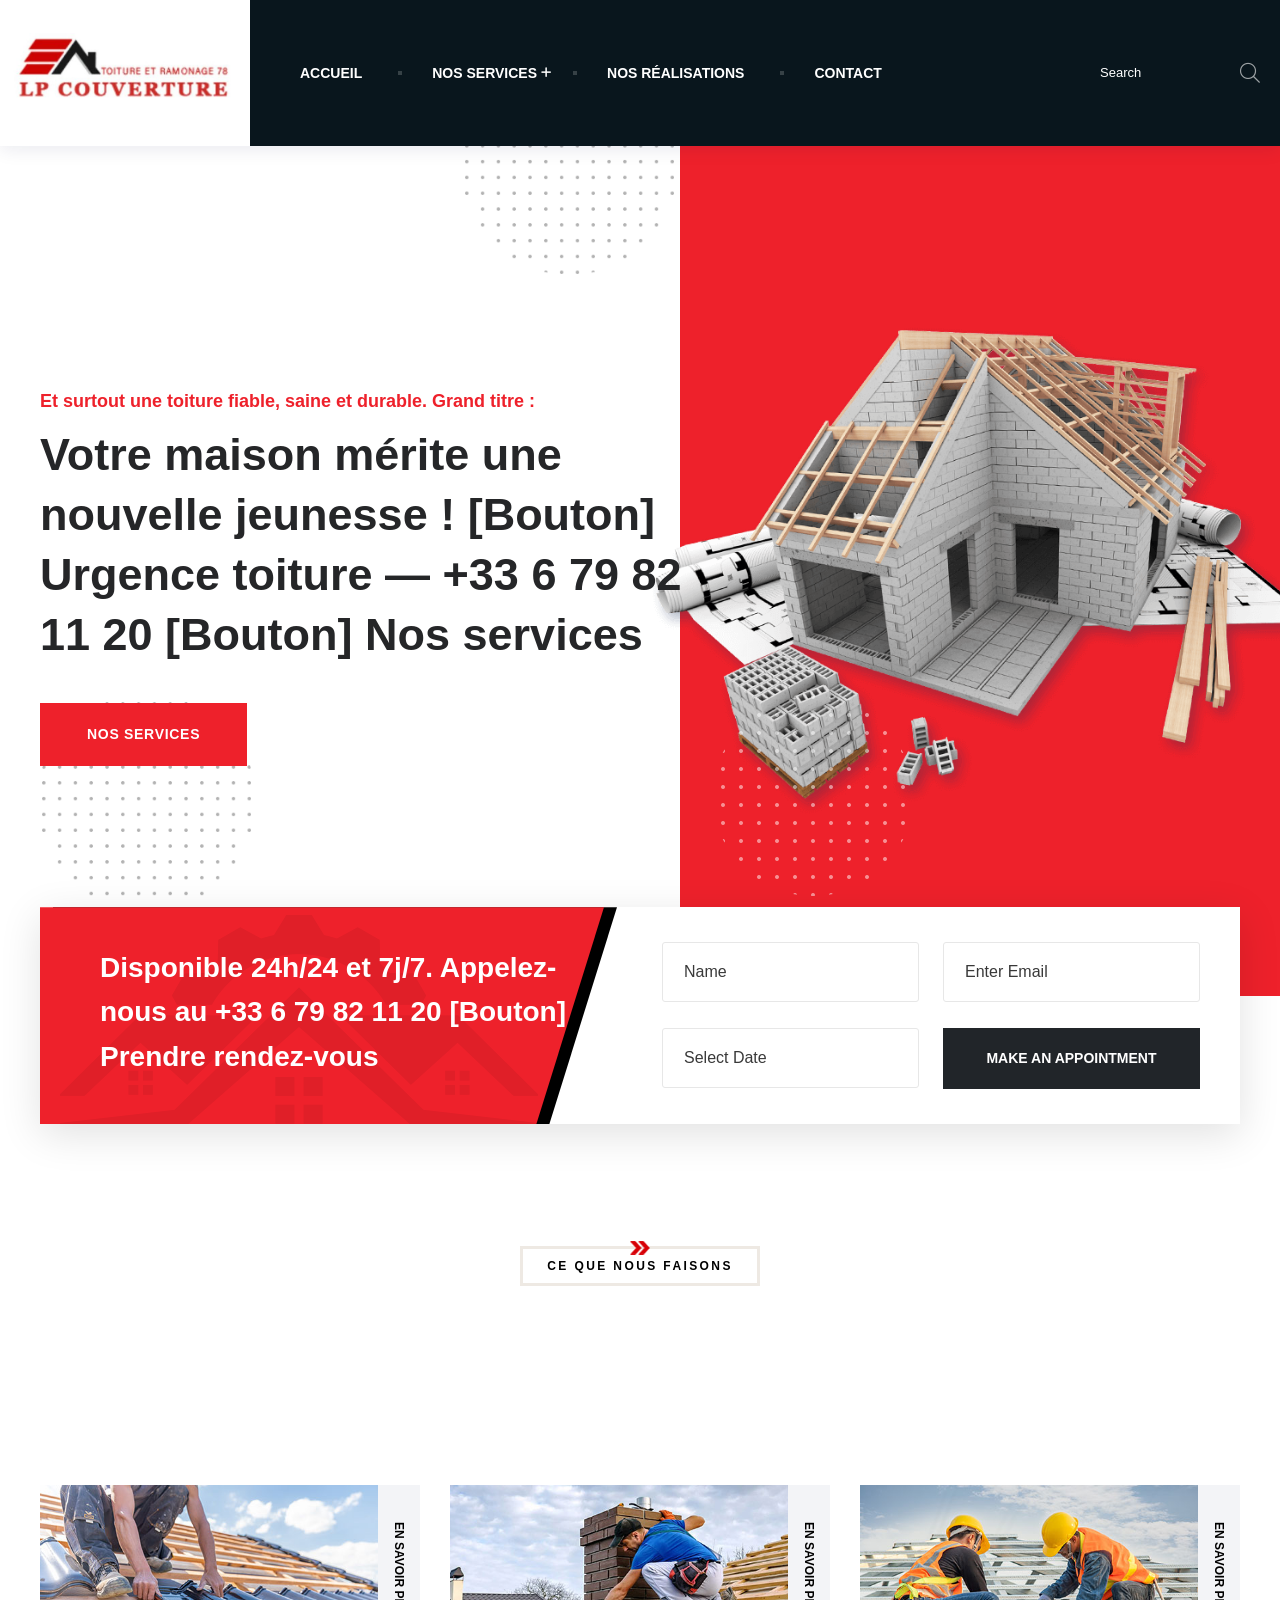
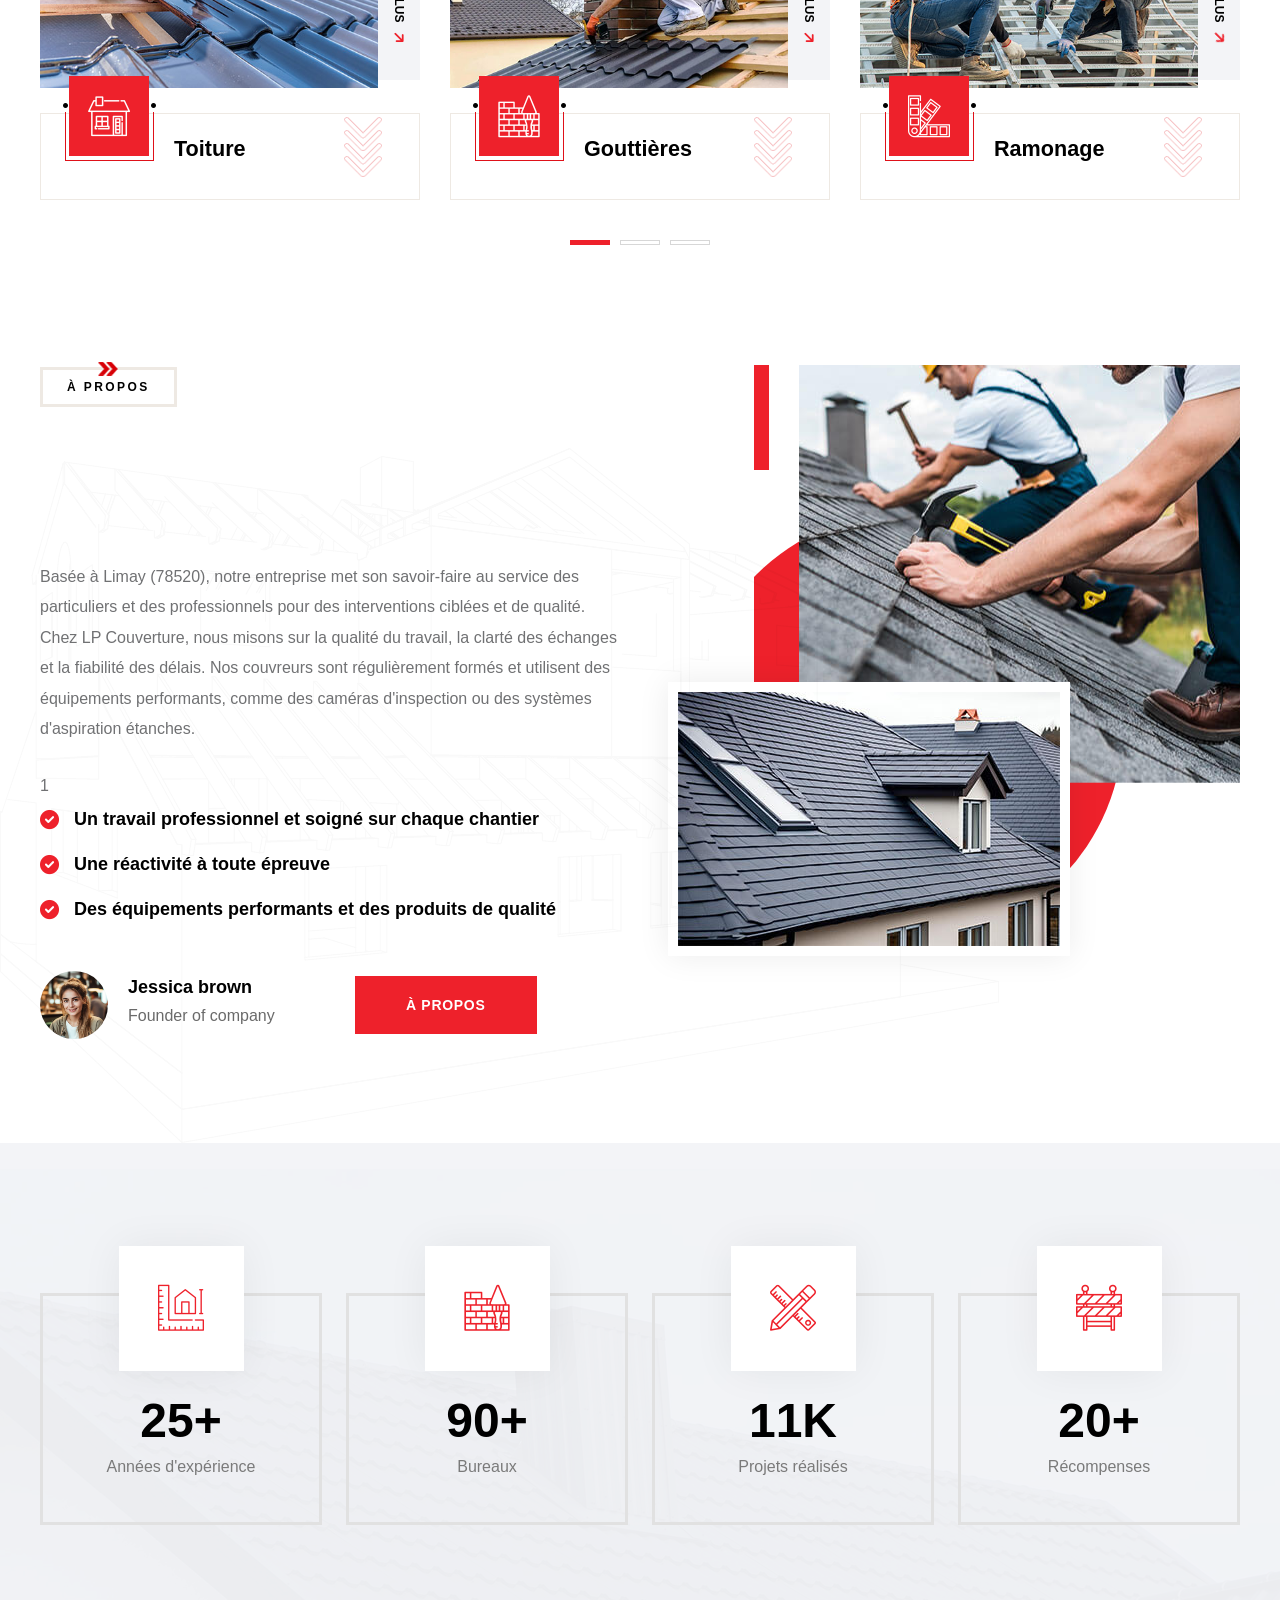
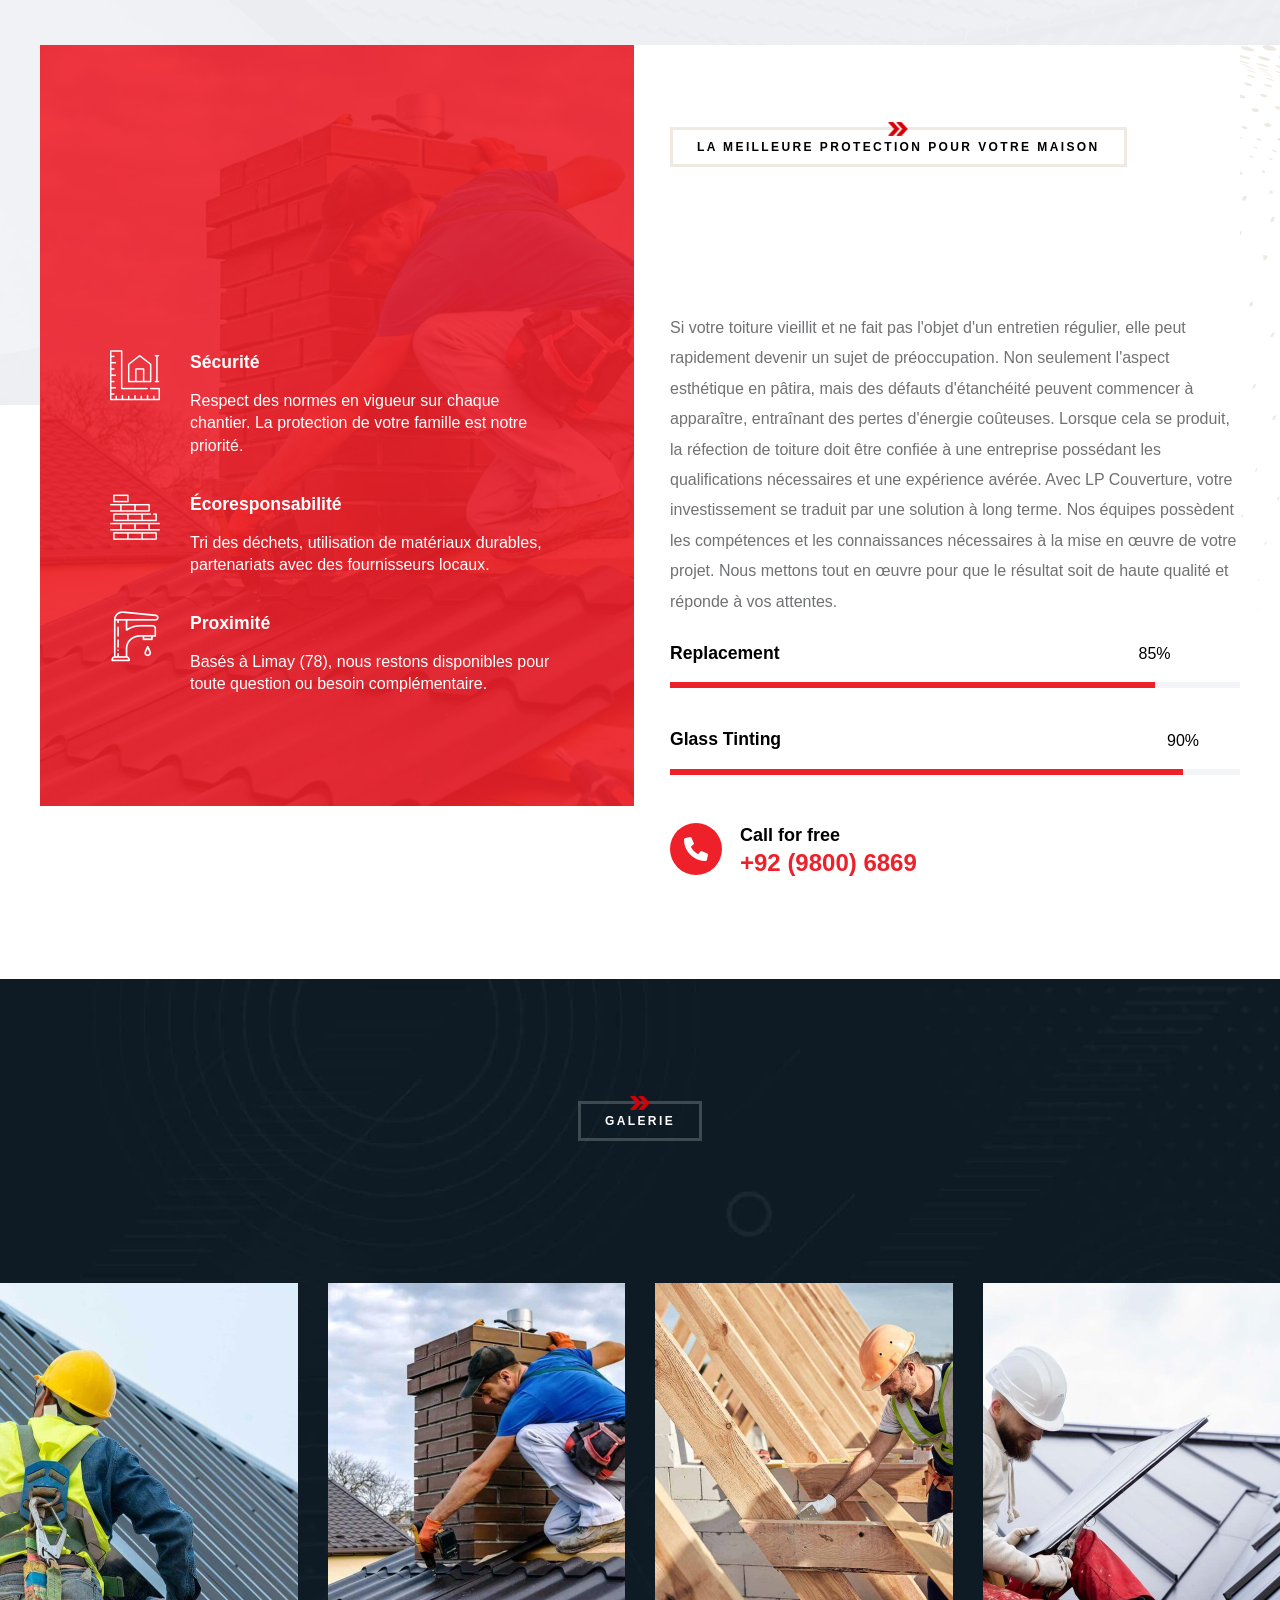
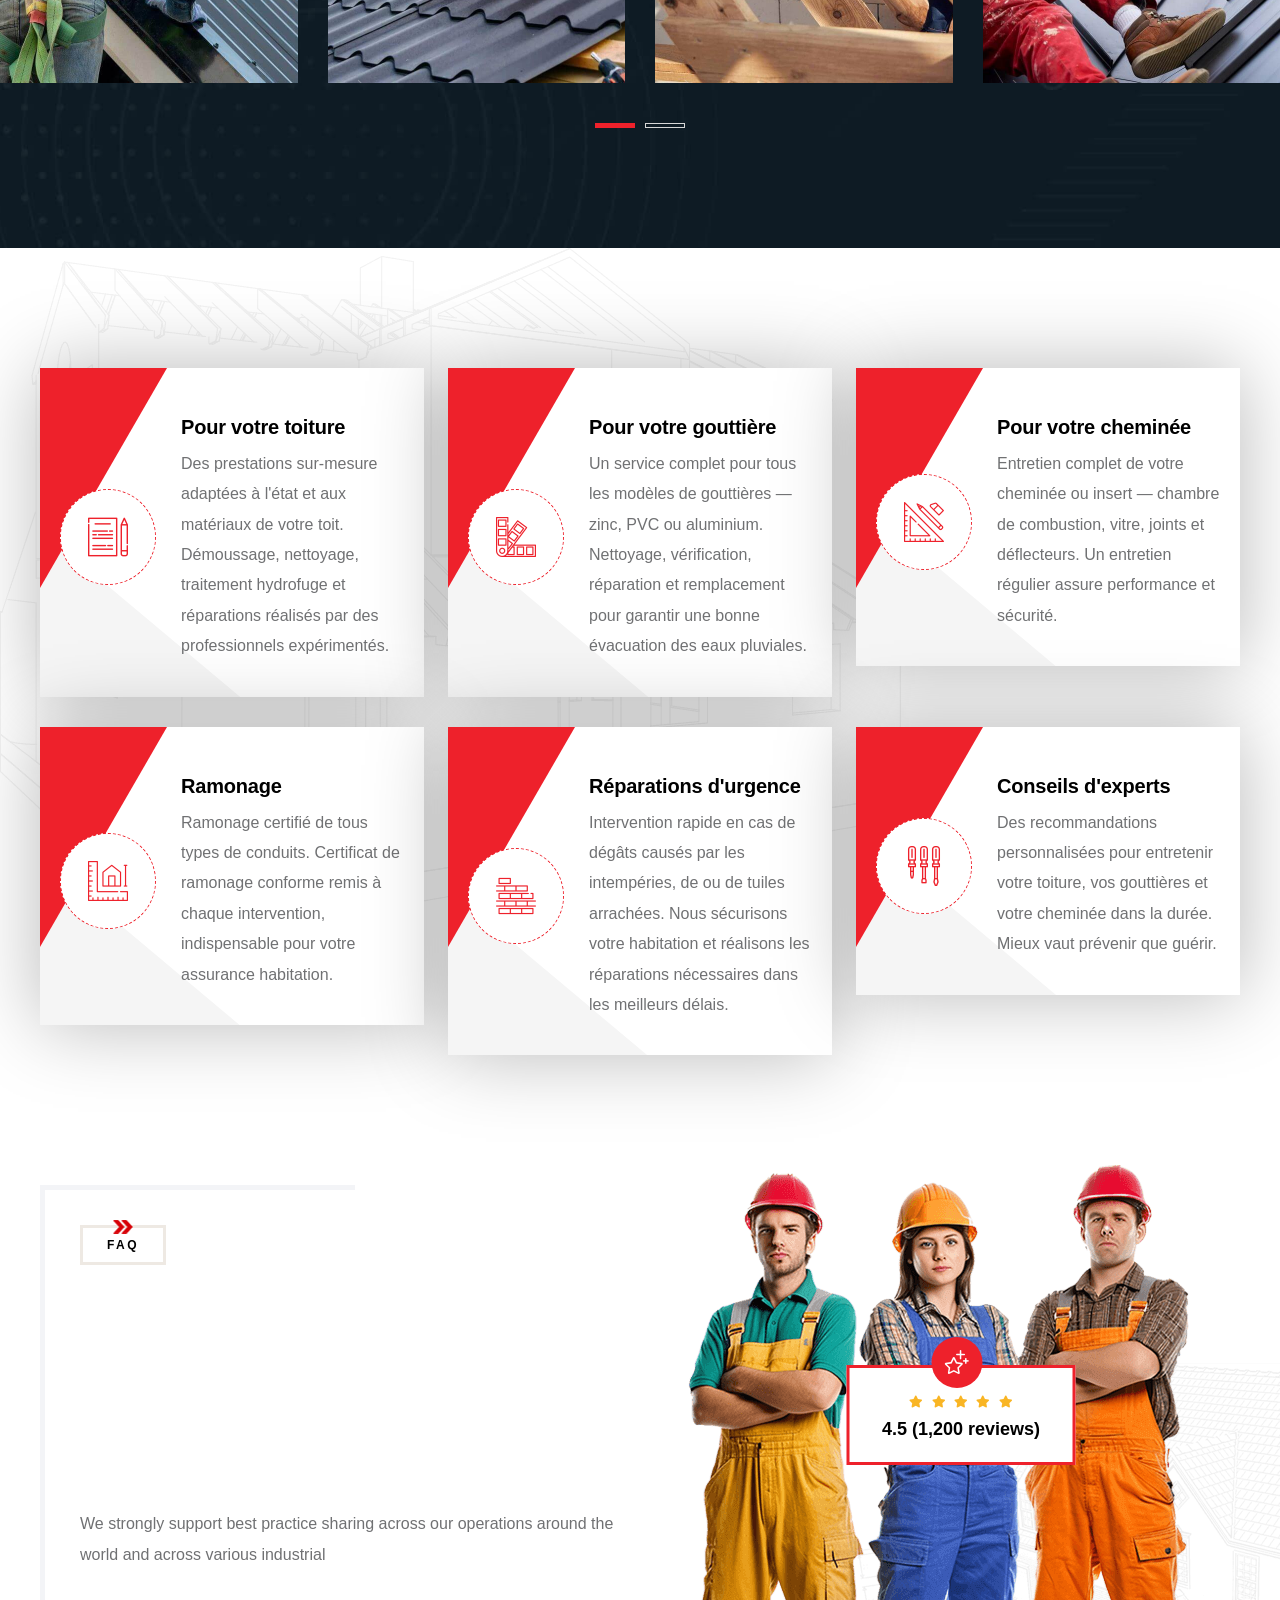
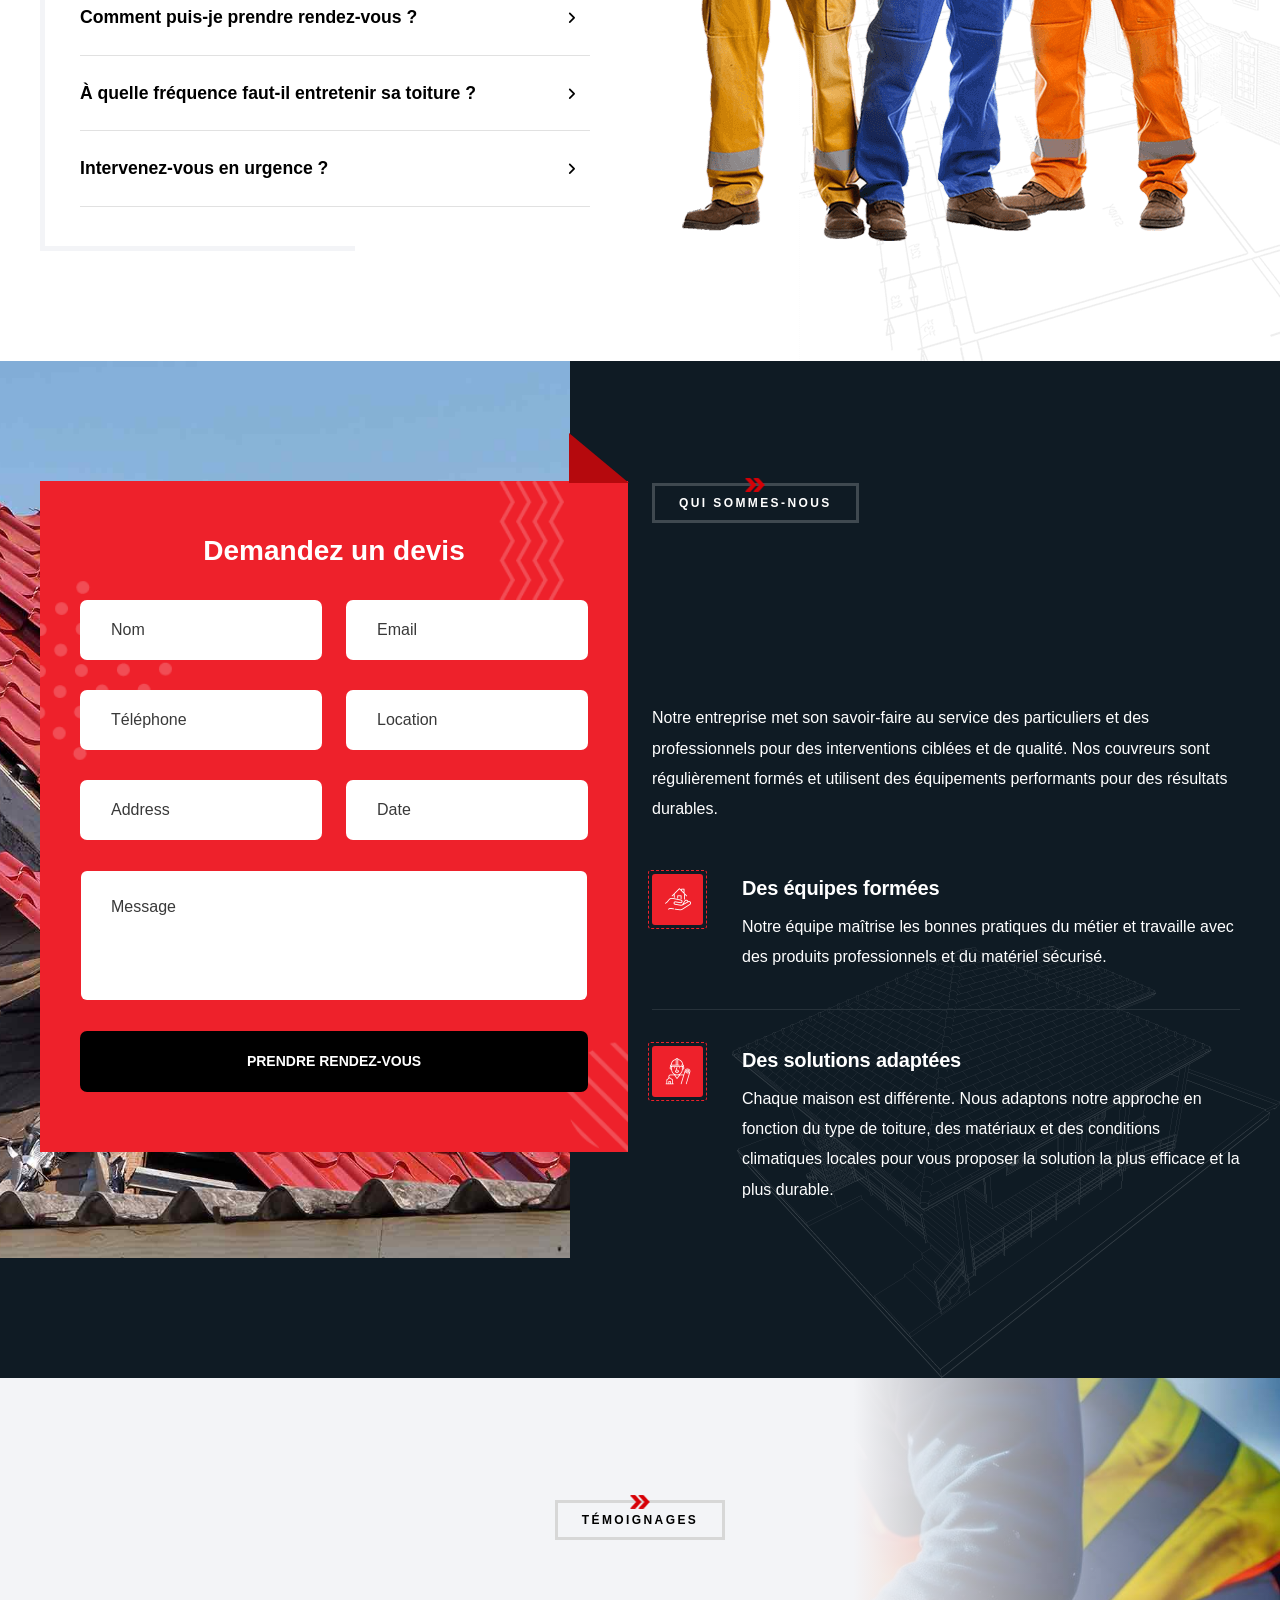
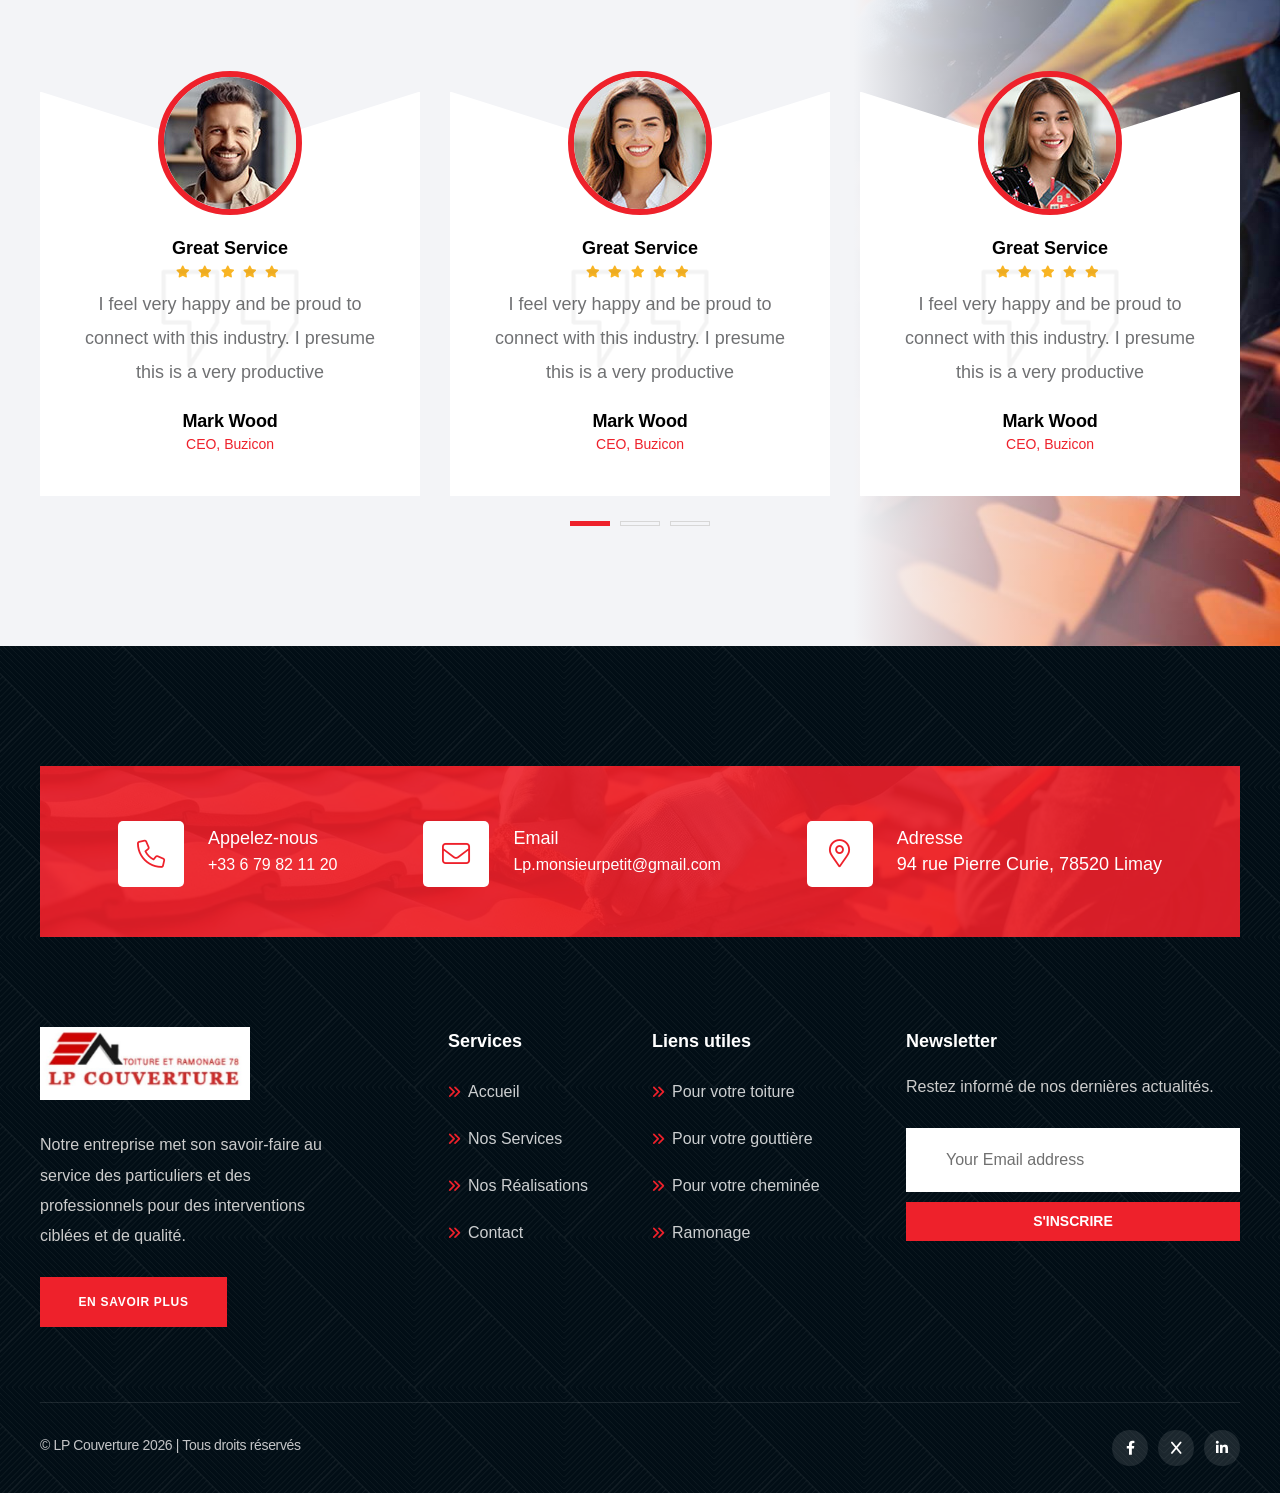
==== commit cab3a8f9: "Add files via upload" ====
--- a/index.html
+++ b/index.html
@@ -42,16 +42,16 @@
                     <div class="nav-outer">
                         <nav class="nav main-menu">
                             <ul class="navigation">
-                                <li><a href="index.html">Home</a></li>
-                                <li class="dropdown"><a href="#">Our Services</a>
+                                <li><a href="index.html">Accueil</a></li>
+                                <li class="dropdown"><a href="#">Nos Services </a>
                                     <ul>
-                                        <li><a href="roof.html">For your Roof</a></li>
-                                        <li><a href="gutter.html">for your Gutter</a></li>
-                                        <li><a href="fireplace.html">For your fireplace</a></li>
-                                        <li><a href="chimney.html">Chimney Sweeping</a></li>
+                                        <li><a href="roof.html">Pour votre toiture</a></li>
+                                        <li><a href="gutter.html">Pour votre gouttière</a></li>
+                                        <li><a href="fireplace.html">Pour votre cheminée</a></li>
+                                        <li><a href="chimney.html">Ramonage</a></li>
                                     </ul>
                                 </li>
-                                <li><a href="achievements.html">Our Achievements</a></li>
+                                <li><a href="achievements.html">Nos Réalisations</a></li>
 
                                 <li><a href="contact.html">Contact</a></li>
                             </ul>
@@ -170,11 +170,11 @@
                     <!-- Content Column -->
                     <div class="content-column col-lg-7 col-md-6">
                         <div class="inner-column">
-                            <span class="sub-title wow fadeInUp" data-wow-delay="300ms">And above all, a reliable, healthy and durable roof.</span>
-                            <h1 class="title wow fadeInUp" data-wow-delay="600ms">Your home deserves a new lease of life!</h1>
+                            <span class="sub-title wow fadeInUp" data-wow-delay="300ms">Et surtout une toiture fiable, saine et durable. Grand titre :</span>
+                            <h1 class="title wow fadeInUp" data-wow-delay="600ms" style="font-size: 45px; line-height: 60px; ">Votre maison mérite une nouvelle jeunesse ! [Bouton] Urgence toiture — +33 6 79 82 11 20 [Bouton] Nos services</h1>
                         </div>
                         <div class="btn-box wow fadeInUp">
-                            <a href="roof.html" class="theme-btn btn-style-two"><span class="btn-title">Our Services</span></a>
+                            <a href="roof.html" class="theme-btn btn-style-two"><span class="btn-title">Nos Services</span></a>
                         </div>
                     </div>
                     <!-- Image Column -->
@@ -201,7 +201,7 @@
                         <div class="row align-items-center">
                             <div class="content-column col-xl-6 col-lg-6">
                                 <div class="inner-column">
-                                    <h3 class="title">24/7 Available. Call us for Roofing <br/>Help at +21-359-28-1237</h3>
+                                    <h3 class="title">Disponible 24h/24 et 7j/7. Appelez-<br>nous au +33 6 79 82 11 20 [Bouton] Prendre rendez-vous</h3>
                                 </div>
                             </div>
                             <div class="form-column col-xl-6 col-lg-6">
@@ -238,8 +238,8 @@
         <!-- Services Section -->
         <section class="services-section">
             <div class="auto-container">
-                <div class="sec-title text-center"> <span class="sub-title">What We Do</span>
-                    <h2 class="words-slide-up text-split"><span>Benefits Of Roof <br>Maintanance</span></h2>
+                <div class="sec-title text-center"> <span class="sub-title">Ce que nous faisons</span>
+                    <h2 class="words-slide-up text-split"><span>Ce que nous faisons Grand titre : Les avantages d'un bon entretien de toiture</span></h2>
                 </div>
                 <div class="services-carousel owl-carousel owl-theme default-dots">
 
@@ -250,14 +250,15 @@
                                 <figure class="image">
                                     <a href="page-service-details.html"><img src="images/resource/service1-1.jpg" alt="Image"></a>
                                 </figure>
-                                <a href="page-service-details.html" class="theme-btn read-more">Learn more <i class="fa fa-arrow-up"></i></a>
+                                <a href="page-service-details.html" class="theme-btn read-more">En savoir plus<i class="fa fa-arrow-up"></i></a>
                             </div>
                             <div class="content-box">
                                 <div class="info-box"> <i class="icon flaticon-roofting-roof-2"></i>
-                                    <h4 class="title"><a href="page-service-details.html">Roof <br>Inspections</a></h4>
+                                    <h4 class="title"><a href="page-service-details.html">Toiture</a></h4>
                                 </div>
                                 <div class="inner">
-                                    <div class="text">The Roofing Repair Services of Company keep you protection keep you moving forward the best of roof</div>
+                                    <div class="text">Un entretien régulier de votre toiture est primordial pour prévenir les infiltrations d'eau et éviter des dégâts coûteux. Il permet également de renforcer l'isolation thermique de votre maison et de conserver un confort
+                                        optimal en toutes saisons. </div>
                                 </div>
                             </div>
                         </div>
@@ -270,14 +271,15 @@
                                 <figure class="image">
                                     <a href="page-service-details.html"><img src="images/resource/service1-2.jpg" alt="Image"></a>
                                 </figure>
-                                <a href="page-service-details.html" class="theme-btn read-more">Learn more <i class="fa fa-arrow-up"></i></a>
+                                <a href="page-service-details.html" class="theme-btn read-more">En savoir plus<i class="fa fa-arrow-up"></i></a>
                             </div>
                             <div class="content-box">
                                 <div class="info-box"> <i class="icon flaticon-roofting-brick-wall-2"></i>
-                                    <h4 class="title"><a href="page-service-details.html">Metal <br>Roofing</a></h4>
+                                    <h4 class="title"><a href="page-service-details.html">Gouttières</a></h4>
                                 </div>
                                 <div class="inner">
-                                    <div class="text">The Roofing Repair Services of Company keep you protection keep you moving forward the best of roof</div>
+                                    <div class="text">Nous veillons à ce que vos gouttières restent parfaitement fonctionnelles grâce à un nettoyage complet et minutieux. Cela inclut la vérification de l'étanchéité, le contrôle des fixations et le remplacement des éléments
+                                        abîmés si nécessaire.</div>
                                 </div>
                             </div>
                         </div>
@@ -290,14 +292,14 @@
                                 <figure class="image">
                                     <a href="page-service-details.html"><img src="images/resource/service1-3.jpg" alt="Image"></a>
                                 </figure>
-                                <a href="page-service-details.html" class="theme-btn read-more">Learn more <i class="fa fa-arrow-up"></i></a>
+                                <a href="page-service-details.html" class="theme-btn read-more">En savoir plus<i class="fa fa-arrow-up"></i></a>
                             </div>
                             <div class="content-box">
                                 <div class="info-box"> <i class="icon flaticon-roofting-color-palette"></i>
-                                    <h4 class="title"><a href="page-service-details.html">Roof <br>Repairing</a></h4>
+                                    <h4 class="title"><a href="page-service-details.html">Ramonage</a></h4>
                                 </div>
                                 <div class="inner">
-                                    <div class="text">The Roofing Repair Services of Company keep you protection keep you moving forward the best of roof</div>
+                                    <div class="text">Nos ramoneurs certifiés interviennent pour nettoyer et dépoussiérer vos conduits, réduisant ainsi les risques d'incendie et améliorant l'efficacité thermique de votre cheminée ou de votre poêle.</div>
                                 </div>
                             </div>
                         </div>
@@ -394,14 +396,16 @@
                     <div class="row">
                         <div class="content-column col-xl-6 col-lg-7 col-md-12 col-sm-12">
                             <div class="inner-column">
-                                <div class="sec-title"> <span class="sub-title">About Us</span>
-                                    <h2 class="words-slide-up text-split">Welcome to World Best Roofing Services</h2>
-                                    <div class="text">There are many variations of passages of available but the majority have suffered alteration in some form, by injected hum randomised words which don't slightly but the majority have suffered</div>
-                                </div>
-                                <ul class="list-style-two">
-                                    <li><i class="fa fa-check-circle"></i> Quality is guaranteed to meet the standard</li>
-                                    <li><i class="fa fa-check-circle"></i> The Most Personalized Object Detection</li>
-                                    <li><i class="fa fa-check-circle"></i> Velit esse cillum dolore eu fugiat nulla pariatur</li>
+                                <div class="sec-title"> <span class="sub-title">À propos</span>
+                                    <h2 class="words-slide-up text-split" style="font-size: 45px; line-height: 50px;">LP, votre spécialiste de la toiture en Île-de-France</h2>
+                                    <div class="text">Basée à Limay (78520), notre entreprise met son savoir-faire au service des particuliers et des professionnels pour des interventions ciblées et de qualité. Chez LP Couverture, nous misons sur la qualité du travail,
+                                        la clarté des échanges et la fiabilité des délais. Nos couvreurs sont régulièrement formés et utilisent des équipements performants, comme des caméras d'inspection ou des systèmes d'aspiration étanches.
+                                    </div>
+                                </div>
+                                <ul class="list-style-two">1
+                                    <li><i class="fa fa-check-circle"></i>Un travail professionnel et soigné sur chaque chantier</li>
+                                    <li><i class="fa fa-check-circle"></i>Une réactivité à toute épreuve</li>
+                                    <li><i class="fa fa-check-circle"></i>Des équipements performants et des produits de qualité</li>
                                 </ul>
                                 <div class="bottom-box">
                                     <div class="author-box">
@@ -414,7 +418,7 @@
                                         </div>
                                     </div>
                                     <div class="btn-box">
-                                        <a href="page-about.html" class="theme-btn btn-style-two"><span class="btn-title">About Us</span></a>
+                                        <a href="page-about.html" class="theme-btn btn-style-two"><span class="btn-title">À propos</span></a>
                                     </div>
                                 </div>
                             </div>
@@ -446,7 +450,7 @@
                                 <div class="icon-box"><i class="icon flaticon-roofting-house-design-2"></i></div><br>
                                 <div class="content-box">
                                     <div class="count-box"><span class="count-text" data-speed="3000" data-stop="25">0</span>+</div>
-                                    <div class="counter-title">Years Of Experience</div>
+                                    <div class="counter-title">Années d'expérience</div>
                                 </div>
                             </div>
                         </div>
@@ -456,7 +460,7 @@
                             <div class="inner-box">
                                 <div class="icon-box"><i class="icon flaticon-roofting-brick-wall-2"></i></div><br>
                                 <div class="count-box"><span class="count-text" data-speed="3000" data-stop="90">0</span>+</div>
-                                <div class="counter-title">Office Worldwide</div>
+                                <div class="counter-title">Bureaux</div>
                             </div>
                         </div>
 
@@ -465,7 +469,7 @@
                             <div class="inner-box">
                                 <div class="icon-box"><i class="icon flaticon-roofting-drawing"></i></div><br>
                                 <div class="count-box"><span class="count-text" data-speed="3000" data-stop="11">0</span>K</div>
-                                <div class="counter-title">Total Workers</div>
+                                <div class="counter-title">Projets réalisés</div>
                             </div>
                         </div>
 
@@ -474,7 +478,7 @@
                             <div class="inner-box">
                                 <div class="icon-box"><i class="icon flaticon-roofting-barrier"></i></div><br>
                                 <div class="count-box"><span class="count-text" data-speed="3000" data-stop="20">0</span>+</div>
-                                <div class="counter-title">Best Awards</div>
+                                <div class="counter-title">Récompenses</div>
                             </div>
                         </div>
                     </div>
@@ -494,9 +498,13 @@
                         <!-- Content Column -->
                         <div class="content-column col-lg-6 order-lg-2">
                             <div class="inner-column wow fadeInLeft">
-                                <div class="sec-title"> <span class="sub-title">Secure</span>
-                                    <h2 class="words-slide-up text-split">Best Roof For Your Commercial</h2>
-                                    <div class="text">There are many variations of passages of available but the majority have suffered alteration in some form, by injected hum randomised words which don't slightly but the majority have suffered</div>
+                                <div class="sec-title"> <span class="sub-title">La meilleure protection pour votre maison</span>
+                                    <h2 class="words-slide-up text-split" style="font-size: 45px; line-height: 50px;">La meilleure toiture pour votre habitation</h2>
+                                    <div class="text">Si votre toiture vieillit et ne fait pas l'objet d'un entretien régulier, elle peut rapidement devenir un sujet de préoccupation. Non seulement l'aspect esthétique en pâtira, mais des défauts d'étanchéité peuvent commencer
+                                        à apparaître, entraînant des pertes d'énergie coûteuses. Lorsque cela se produit, la réfection de toiture doit être confiée à une entreprise possédant les qualifications nécessaires et une expérience avérée. Avec
+                                        LP Couverture, votre investissement se traduit par une solution à long terme. Nos équipes possèdent les compétences et les connaissances nécessaires à la mise en œuvre de votre projet. Nous mettons tout en œuvre
+                                        pour que le résultat soit de haute qualité et réponde à vos attentes.
+                                    </div>
                                 </div>
 
                                 <!--Skills-->
@@ -544,7 +552,8 @@
                             <div class="inner-column">
                                 <div class="bg bg-image" style="background-image:url(images/background/bg2.jpg);"></div>
                                 <div class="title-box">
-                                    <h2 class="title words-slide-up text-split">Why choose us for your all types of Roofing</h2>
+                                    <h2 class="title words-slide-up text-split" style="font-size: 30px; line-height: 35px;">Pourquoi nous choisir Appelez gratuitement le +33 1 85 53 87 31 Grand titre : Pourquoi nous confier tous vos travaux de toiture
+                                    </h2>
                                 </div>
 
                                 <!-- Feature Block -->
@@ -552,8 +561,8 @@
                                     <div class="inner-box">
                                         <div class="icon-box"><i class="icon flaticon-roofting-house-design-2"></i></div>
                                         <div class="content-box">
-                                            <h5 class="title">Hallmark Roofing</h5>
-                                            <div class="text">The Roofing Repair Services of Roof Company keep you protection to keep you moving forward</div>
+                                            <h5 class="title">Sécurité</h5>
+                                            <div class="text">Respect des normes en vigueur sur chaque chantier. La protection de votre famille est notre priorité.</div>
                                         </div>
                                     </div>
                                 </div>
@@ -563,8 +572,8 @@
                                     <div class="inner-box">
                                         <div class="icon-box"><i class="icon flaticon-roofting-wall"></i></div>
                                         <div class="content-box">
-                                            <h5 class="title">Fierce Roofing</h5>
-                                            <div class="text">The Roofing Repair Services of Roof Company keep you protection to keep you moving forward</div>
+                                            <h5 class="title">Écoresponsabilité</h5>
+                                            <div class="text">Tri des déchets, utilisation de matériaux durables, partenariats avec des fournisseurs locaux.</div>
                                         </div>
                                     </div>
                                 </div>
@@ -574,8 +583,8 @@
                                     <div class="inner-box">
                                         <div class="icon-box"><i class="icon flaticon-roofting-tap"></i></div>
                                         <div class="content-box">
-                                            <h5 class="title">Rebel Roofing</h5>
-                                            <div class="text">The Roofing Repair Services of Roof Company keep you protection to keep you moving forward</div>
+                                            <h5 class="title">Proximité</h5>
+                                            <div class="text">Basés à Limay (78), nous restons disponibles pour toute question ou besoin complémentaire.</div>
                                         </div>
                                     </div>
                                 </div>
@@ -591,8 +600,8 @@
         <section class="project-section">
             <div class="bg bg-image" style="background-image: url(images/background/3.jpg)"></div>
             <div class="auto-container">
-                <div class="sec-title light text-center"> <span class="sub-title">Galleries</span>
-                    <h2 class="words-slide-up text-split">Preview Project <br>Successfully Done</h2>
+                <div class="sec-title light text-center"> <span class="sub-title">Galerie</span>
+                    <h2 class="words-slide-up text-split">Aperçu de nos projets réalisés avec succès</h2>
                 </div>
             </div>
             <div class="outer-box">
@@ -714,8 +723,8 @@
                         <div class="inner-box">
                             <div class="icon-box"><i class="icon flaticon-roofting-studying"></i></div>
                             <div class="content">
-                                <h6 class="title"><a href="page-about.html">Roof Repairing</a></h6>
-                                <div class="text">There are many variations of passages of Lorem Ipsum available but the majority</div>
+                                <h6 class="title"><a href="page-about.html">Pour votre toiture</a></h6>
+                                <div class="text">Des prestations sur-mesure adaptées à l'état et aux matériaux de votre toit. Démoussage, nettoyage, traitement hydrofuge et réparations réalisés par des professionnels expérimentés.</div>
                             </div>
                         </div>
                     </div>
@@ -725,8 +734,8 @@
                         <div class="inner-box">
                             <div class="icon-box"><i class="icon flaticon-roofting-color-palette"></i></div>
                             <div class="content">
-                                <h6 class="title"><a href="page-about.html">Metal Roofing</a></h6>
-                                <div class="text">There are many variations of passages of Lorem Ipsum available but the majority</div>
+                                <h6 class="title"><a href="page-about.html">Pour votre gouttière </a></h6>
+                                <div class="text">Un service complet pour tous les modèles de gouttières — zinc, PVC ou aluminium. Nettoyage, vérification, réparation et remplacement pour garantir une bonne évacuation des eaux pluviales.</div>
                             </div>
                         </div>
                     </div>
@@ -736,8 +745,8 @@
                         <div class="inner-box">
                             <div class="icon-box"><i class="icon flaticon-roofting-ruler"></i></div>
                             <div class="content">
-                                <h6 class="title"><a href="page-about.html">Felt Roofing</a></h6>
-                                <div class="text">There are many variations of passages of Lorem Ipsum available but the majority</div>
+                                <h6 class="title"><a href="page-about.html">Pour votre cheminée </a></h6>
+                                <div class="text">Entretien complet de votre cheminée ou insert — chambre de combustion, vitre, joints et déflecteurs. Un entretien régulier assure performance et sécurité.</div>
                             </div>
                         </div>
                     </div>
@@ -747,8 +756,8 @@
                         <div class="inner-box">
                             <div class="icon-box"><i class="icon flaticon-roofting-house-design-2"></i></div>
                             <div class="content">
-                                <h6 class="title"><a href="page-about.html">Roof Modifing</a></h6>
-                                <div class="text">There are many variations of passages of Lorem Ipsum available but the majority</div>
+                                <h6 class="title"><a href="page-about.html">Ramonage</a></h6>
+                                <div class="text">Ramonage certifié de tous types de conduits. Certificat de ramonage conforme remis à chaque intervention, indispensable pour votre assurance habitation.</div>
                             </div>
                         </div>
                     </div>
@@ -758,8 +767,8 @@
                         <div class="inner-box">
                             <div class="icon-box"><i class="icon flaticon-roofting-wall"></i></div>
                             <div class="content">
-                                <h6 class="title"><a href="page-about.html">Roof Coating</a></h6>
-                                <div class="text">There are many variations of passages of Lorem Ipsum available but the majority</div>
+                                <h6 class="title"><a href="page-about.html">Réparations d'urgence</a></h6>
+                                <div class="text">Intervention rapide en cas de dégâts causés par les intempéries, de ou de tuiles arrachées. Nous sécurisons votre habitation et réalisons les réparations nécessaires dans les meilleurs délais.</div>
                             </div>
                         </div>
                     </div>
@@ -769,8 +778,8 @@
                         <div class="inner-box">
                             <div class="icon-box"><i class="icon flaticon-roofting-screwdriver-1"></i></div>
                             <div class="content">
-                                <h6 class="title"><a href="page-about.html">Roof Build-Up</a></h6>
-                                <div class="text">There are many variations of passages of Lorem Ipsum available but the majority</div>
+                                <h6 class="title"><a href="page-about.html">Conseils d'experts</a></h6>
+                                <div class="text">Des recommandations personnalisées pour entretenir votre toiture, vos gouttières et votre cheminée dans la durée. Mieux vaut prévenir que guérir.</div>
                             </div>
                         </div>
                     </div>
@@ -787,19 +796,20 @@
                         <!-- Faq Column -->
                         <div class="faq-column col-lg-6 wow fadeInLeft" data-wow-delay="300ms">
                             <div class="inner-column">
-                                <div class="sec-title"> <span class="sub-title">Capabilities</span>
-                                    <h2 class="words-slide-up text-split">We Help You Build On YourPast The Future</h2>
+                                <div class="sec-title"> <span class="sub-title">FAQ</span>
+                                    <h2 class="words-slide-up text-split">Nous vous accompagnons à chaque étape</h2>
                                     <div class="text">We strongly support best practice sharing across our operations around the world and across various industrial</div>
                                 </div>
                                 <ul class="accordion-box">
                                     <!--Block-->
                                     <li class="accordion block">
                                         <div class="acc-btn">
-                                            How can i take your service? <i class="arrow fal fa-angle-right"></i>
+                                            Comment puis-je prendre rendez-vous ? <i class="arrow fal fa-angle-right"></i>
                                         </div>
                                         <div class="acc-content">
                                             <div class="content">
-                                                <div class="text">We strongly support best practice sharing across our operations around the world and across various transporation </div>
+                                                <div class="text">Il vous suffit de nous appeler au +33 6 79 82 11 20 ou de remplir le formulaire de contact sur notre site. Nous organiserons un passage sur place pour évaluer vos besoins et vous remettrons un devis détaillé,
+                                                    gratuit et sans engagement.</div>
                                             </div>
                                         </div>
                                     </li>
@@ -807,11 +817,12 @@
                                     <!--Block-->
                                     <li class="accordion block">
                                         <div class="acc-btn">
-                                            Roof repair more easier than before for all <i class="arrow fal fa-angle-right"></i>
+                                            À quelle fréquence faut-il entretenir sa toiture ? <i class="arrow fal fa-angle-right"></i>
                                         </div>
                                         <div class="acc-content">
                                             <div class="content">
-                                                <div class="text">We strongly support best practice sharing across our operations around the world and across various transporation </div>
+                                                <div class="text">Nous recommandons un contrôle et un nettoyage professionnels réguliers afin de prévenir les infiltrations et les réparations coûteuses. Pour le ramonage, la réglementation impose au minimum un ramonage par
+                                                    an — deux pour les conduits bois et charbon.</div>
                                             </div>
                                         </div>
                                     </li>
@@ -819,11 +830,11 @@
                                     <!--Block-->
                                     <li class="accordion block">
                                         <div class="acc-btn">
-                                            Are you ready to take our roofing service? <i class="arrow fal fa-angle-right"></i>
+                                            Intervenez-vous en urgence ? <i class="arrow fal fa-angle-right"></i>
                                         </div>
                                         <div class="acc-content">
                                             <div class="content">
-                                                <div class="text">We strongly support best practice sharing across our operations around the world and across various transporation </div>
+                                                <div class="text">Oui. En cas de dégâts liés aux intempéries, de fuites ou de tuiles arrachées, notre équipe intervient rapidement pour sécuriser votre habitation et effectuer les réparations nécessaires.</div>
                                             </div>
                                         </div>
                                     </li>
@@ -862,17 +873,18 @@
                         <!-- Content Column -->
                         <div class="content-column col-lg-6 col-md-12 col-sm-12 order-lg-2">
                             <div class="inner-column wow fadeInRight">
-                                <div class="sec-title light"> <span class="sub-title">WO WE ARE</span>
-                                    <h2 class="words-slide-up text-split">Providing World Best Roofing Services</h2>
-                                    <div class="text">There are many variations of passages of Lorem Ipsum available, but the majority have suffered services Company keep alteration Our skilled team members are experienced in the application of majority have suffered</div>
+                                <div class="sec-title light"> <span class="sub-title">Qui sommes-nous</span>
+                                    <h2 class="words-slide-up text-split">Des prestations de toiture de haute qualité</h2>
+                                    <div class="text">Notre entreprise met son savoir-faire au service des particuliers et des professionnels pour des interventions ciblées et de qualité. Nos couvreurs sont régulièrement formés et utilisent des équipements performants
+                                        pour des résultats durables.</div>
                                 </div>
 
                                 <!-- feature Block -->
                                 <div class="feature-block-two">
                                     <div class="inner-box"> <i class="icon flaticon-roofting-hand-gesture"></i>
                                         <div class="content">
-                                            <h5 class="title">Trained Workers</h5>
-                                            <div class="text">There are many variations of passages of Lorem Ipsum available, but the majority have suffered services Company</div>
+                                            <h5 class="title">Des équipes formées</h5>
+                                            <div class="text">Notre équipe maîtrise les bonnes pratiques du métier et travaille avec des produits professionnels et du matériel sécurisé.</div>
                                         </div>
                                     </div>
                                 </div>
@@ -881,8 +893,8 @@
                                 <div class="feature-block-two">
                                     <div class="inner-box"> <i class="icon flaticon-roofting-architect"></i>
                                         <div class="content">
-                                            <h5 class="title">Modified Roofing</h5>
-                                            <div class="text">There are many variations of passages of Lorem Ipsum available, but the majority have suffered services Company</div>
+                                            <h5 class="title">Des solutions adaptées</h5>
+                                            <div class="text">Chaque maison est différente. Nous adaptons notre approche en fonction du type de toiture, des matériaux et des conditions climatiques locales pour vous proposer la solution la plus efficace et la plus durable.</div>
                                         </div>
                                     </div>
                                 </div>
@@ -896,19 +908,19 @@
                                 <!-- Contact Form -->
                                 <div class="contact-form wow fadeInLeft">
                                     <div class="bg bg-pattern-2"></div>
-                                    <h3 class="title">Request A Quote</h3>
+                                    <h3 class="title">Demandez un devis</h3>
 
                                     <!--Contact Form-->
                                     <form method="post" action="https://html.kodesolution.com/2024/rooftin-html/get" id="contact-form">
                                         <div class="row">
                                             <div class="form-group col-lg-6 col-md-6">
-                                                <input type="text" name="name" placeholder="Name" required>
+                                                <input type="text" name="name" placeholder="Nom" required>
                                             </div>
                                             <div class="form-group col-lg-6 col-md-6">
                                                 <input type="email" name="email" placeholder="Email" required>
                                             </div>
                                             <div class="form-group col-lg-6 col-md-6">
-                                                <input type="tel" name="phone" placeholder="Phone" required>
+                                                <input type="tel" name="phone" placeholder="Téléphone" required>
                                             </div>
                                             <div class="form-group col-lg-6 col-md-6">
                                                 <input type="text" name="location" placeholder="Location" required>
@@ -923,7 +935,7 @@
                                                 <textarea name="form_message" class="form-control required" rows="5" placeholder="Message"></textarea>
                                             </div>
                                             <div class="form-group col-lg-12">
-                                                <button type="submit" class="theme-btn btn-style-one" name="submit-form"><span class="btn-title">Make An Appointment</span></button>
+                                                <button type="submit" class="theme-btn btn-style-one" name="submit-form"><span class="btn-title">Prendre rendez-vous</span></button>
                                             </div>
                                         </div>
                                     </form>
@@ -941,8 +953,8 @@
         <section class="testimonial-section">
             <div class="bg bg-image" style="background-image: url(images/background/bg4.jpg)"></div>
             <div class="auto-container">
-                <div class="sec-title text-center"> <span class="sub-title">Testimonials</span>
-                    <h2 class="words-slide-up text-split">Our Clients Feedback</h2>
+                <div class="sec-title text-center"> <span class="sub-title">Témoignages</span>
+                    <h2 class="words-slide-up text-split">Ce que disent nos clients</h2>
                 </div>
                 <div class="carousel-outer">
                     <div class="testimonial-carousel-two owl-carousel owl-theme default-dots">
@@ -1189,15 +1201,15 @@
                         <ul class="contact-list-two light">
                             <li>
                                 <i class="icon fal fa-phone"></i>
-                                <div class="text">Call Us Anytime <br><a href="tel:+91458654528">+91 458 654 528</a></div>
+                                <div class="text">Appelez-nous <br><a href="tel:+91458654528">+33 6 79 82 11 20</a></div>
                             </li>
                             <li>
                                 <i class="icon fal fa-envelope"></i>
-                                <div class="text">Send Mail <br><a href="mailto:info@support.com">info@support.com</a></div>
+                                <div class="text">Email<br><a href="mailto:info@support.com">Lp.monsieurpetit@gmail.com</a></div>
                             </li>
                             <li>
                                 <i class="icon fal fa-map-marker-alt"></i>
-                                <div class="text">Our Address <br><span>13005 Greenville</span></div>
+                                <div class="text">Adresse <br><span>94 rue Pierre Curie, 78520 Limay</span></div>
                             </li>
                         </ul>
                     </div>
@@ -1211,10 +1223,10 @@
                         <div class="footer-column col-xl-4 col-sm-6">
                             <div class="footer-widget about-widget">
                                 <div class="logo">
-                                    <a href="index.html"><img src="images/logo-2.png" alt="Logo"></a>
-                                </div>
-                                <div class="text">We work with a passion of taking challenges and creating new ones in advertising sector.</div>
-                                <a href="page-about.html" class="theme-btn btn-style-two hover-light"><span class="btn-title">Read More</span></a>
+                                    <a href="index.html"><img src="images/home/logo.jpeg" alt="Logo"></a>
+                                </div>
+                                <div class="text">Notre entreprise met son savoir-faire au service des particuliers et des professionnels pour des interventions ciblées et de qualité.</div>
+                                <a href="roof.html" class="theme-btn btn-style-two hover-light"><span class="btn-title">En savoir plus</span></a>
                             </div>
                         </div>
                         <!-- Footer Column -->
@@ -1223,11 +1235,10 @@
                                 <h5 class="widget-title">Services</h5>
                                 <div class="widget-content">
                                     <ul class="user-links">
-                                        <li><i class="icon fas fa-angle-double-right"></i> <a href="#">Home</a></li>
-                                        <li><i class="icon fas fa-angle-double-right"></i> <a href="#">About Us</a></li>
-                                        <li><i class="icon fas fa-angle-double-right"></i> <a href="#">Services</a></li>
-                                        <li><i class="icon fas fa-angle-double-right"></i> <a href="#">Blog</a></li>
-                                        <li><i class="icon fas fa-angle-double-right"></i> <a href="#">Contact</a></li>
+                                        <li><i class="icon fas fa-angle-double-right"></i> <a href="index.html">Accueil</a></li>
+                                        <li><i class="icon fas fa-angle-double-right"></i> <a href="roof.html">Nos Services </a></li>
+                                        <li><i class="icon fas fa-angle-double-right"></i> <a href="achievements.html">Nos Réalisations</a></li>
+                                        <li><i class="icon fas fa-angle-double-right"></i> <a href="contact.html">Contact</a></li>
                                     </ul>
                                 </div>
                             </div>
@@ -1235,14 +1246,14 @@
                         <!-- Footer COlumn -->
                         <div class="footer-column col-xl-2 col-sm-6">
                             <div class="footer-widget links-widget">
-                                <h5 class="widget-title">Useful Links</h5>
+                                <h5 class="widget-title">Liens utiles</h5>
                                 <div class="widget-content">
                                     <ul class="user-links">
-                                        <li><i class="icon fas fa-angle-double-right"></i> <a href="#">Home</a></li>
-                                        <li><i class="icon fas fa-angle-double-right"></i> <a href="#">About Us</a></li>
-                                        <li><i class="icon fas fa-angle-double-right"></i> <a href="#">Services</a></li>
-                                        <li><i class="icon fas fa-angle-double-right"></i> <a href="#">Blog</a></li>
-                                        <li><i class="icon fas fa-angle-double-right"></i> <a href="#">Contact</a></li>
+                                        <li><i class="icon fas fa-angle-double-right"></i> <a href="roof.html">Pour votre toiture </a></li>
+                                        <li><i class="icon fas fa-angle-double-right"></i> <a href="gutter.html">Pour votre gouttière </a></li>
+                                        <li><i class="icon fas fa-angle-double-right"></i> <a href="fireplace.html">Pour votre cheminée </a></li>
+                                        <li><i class="icon fas fa-angle-double-right"></i> <a href="chimney.html">Ramonage</a></li>
+
                                     </ul>
                                 </div>
                             </div>
@@ -1251,14 +1262,14 @@
                         <div class="footer-column col-xl-4 col-sm-6">
                             <div class="footer-widget newsletter-widget">
                                 <h5 class="widget-title">Newsletter</h5>
-                                <div class="text">Sign up for alerts, our latest blogs, <br>thoughts, and insights.</div>
+                                <div class="text">Restez informé de nos dernières actualités.</div>
                                 <!-- Newsletter Form -->
                                 <div class="newsletter-form">
                                     <div class="form-group">
                                         <div class="input-outer">
                                             <input type="email" name="Email" placeholder="Your Email address" required>
                                         </div>
-                                        <button type="submit" class="theme-btn btn-style-one"><span class="btn-title">Subscribe Now</span></button>
+                                        <button type="submit" class="theme-btn btn-style-one"><span class="btn-title">S'inscrire</span></button>
                                     </div>
                                 </div>
                             </div>
@@ -1270,7 +1281,7 @@
             <div class="footer-bottom">
                 <div class="auto-container">
                     <div class="inner-container">
-                        <div class="copyright-text">© Copyrights reserved by kodesolution.</div>
+                        <div class="copyright-text">© LP Couverture 2026 | Tous droits réservés</div>
                         <ul class="social-icon-two">
                             <li><a href="#"><i class="fab fa-facebook-f"></i></a></li>
                             <li><a href="#"><i class="fa fa-x"></i></a></li>
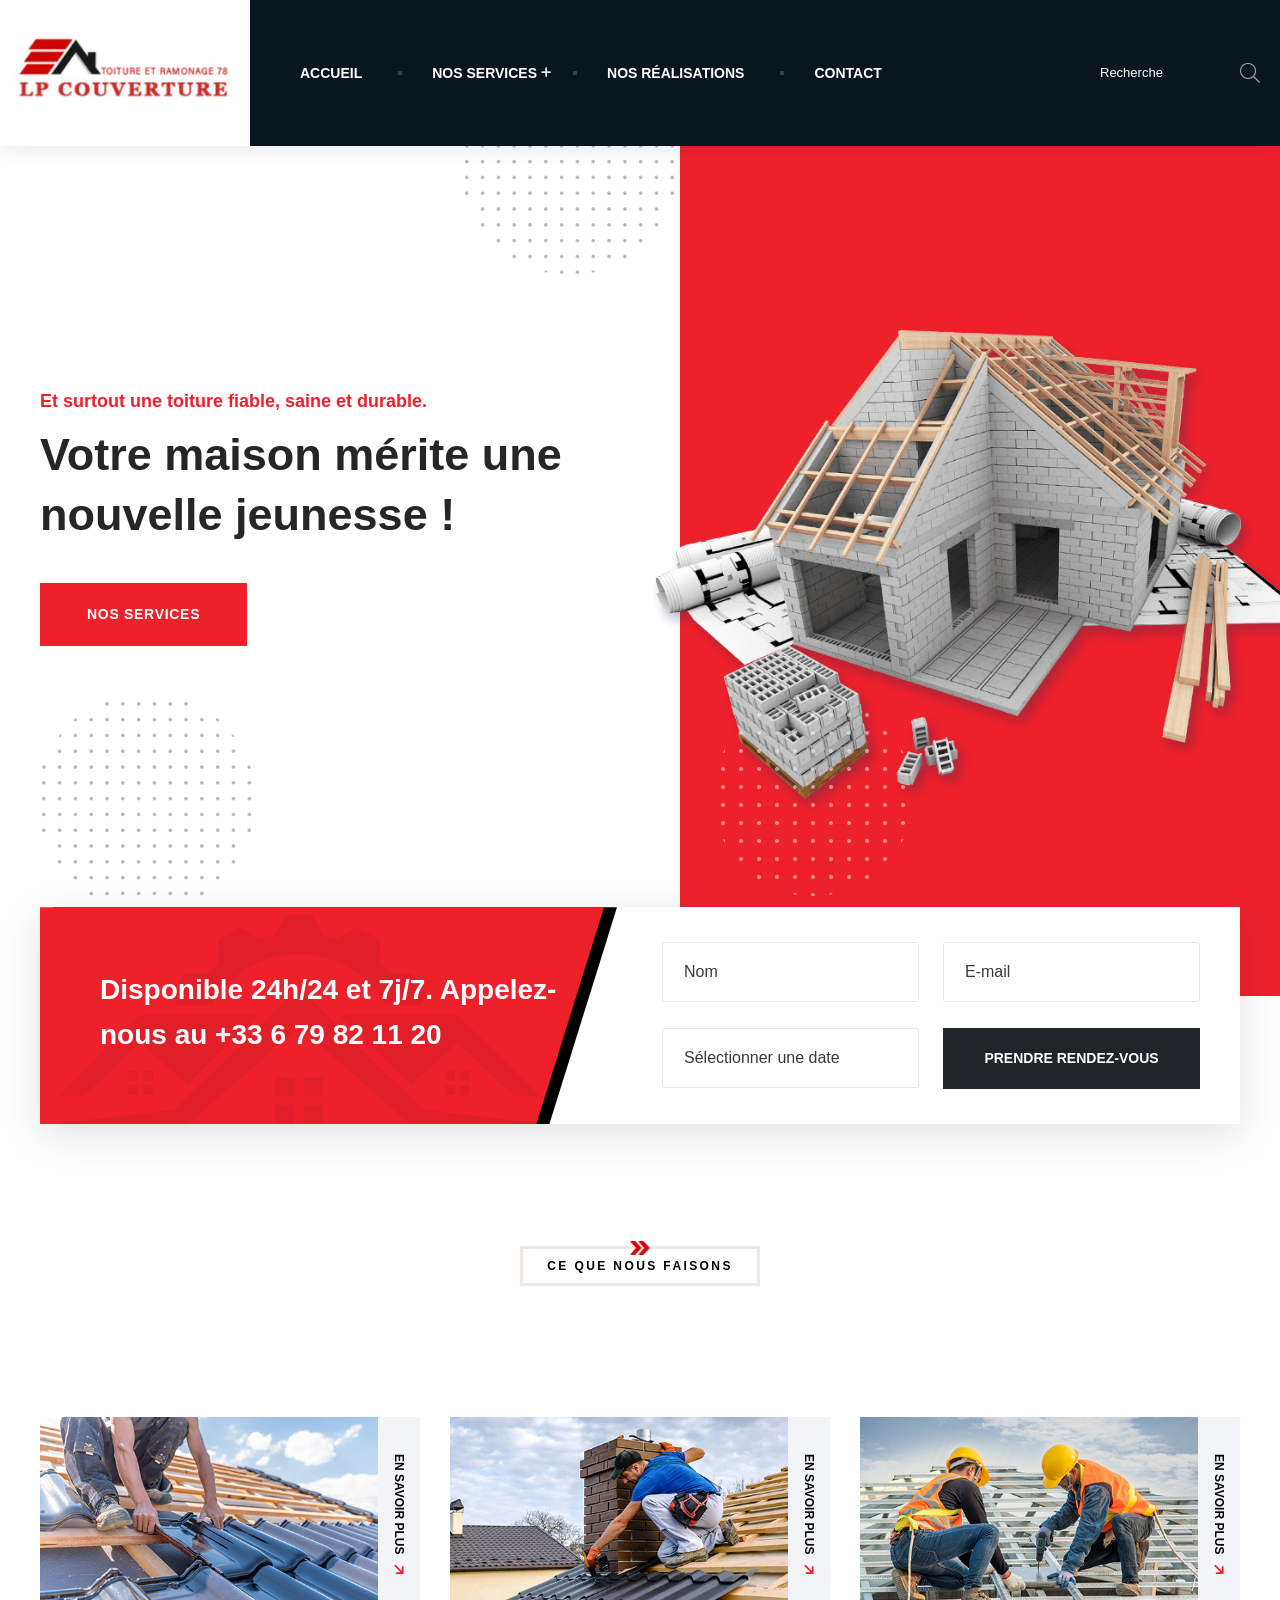
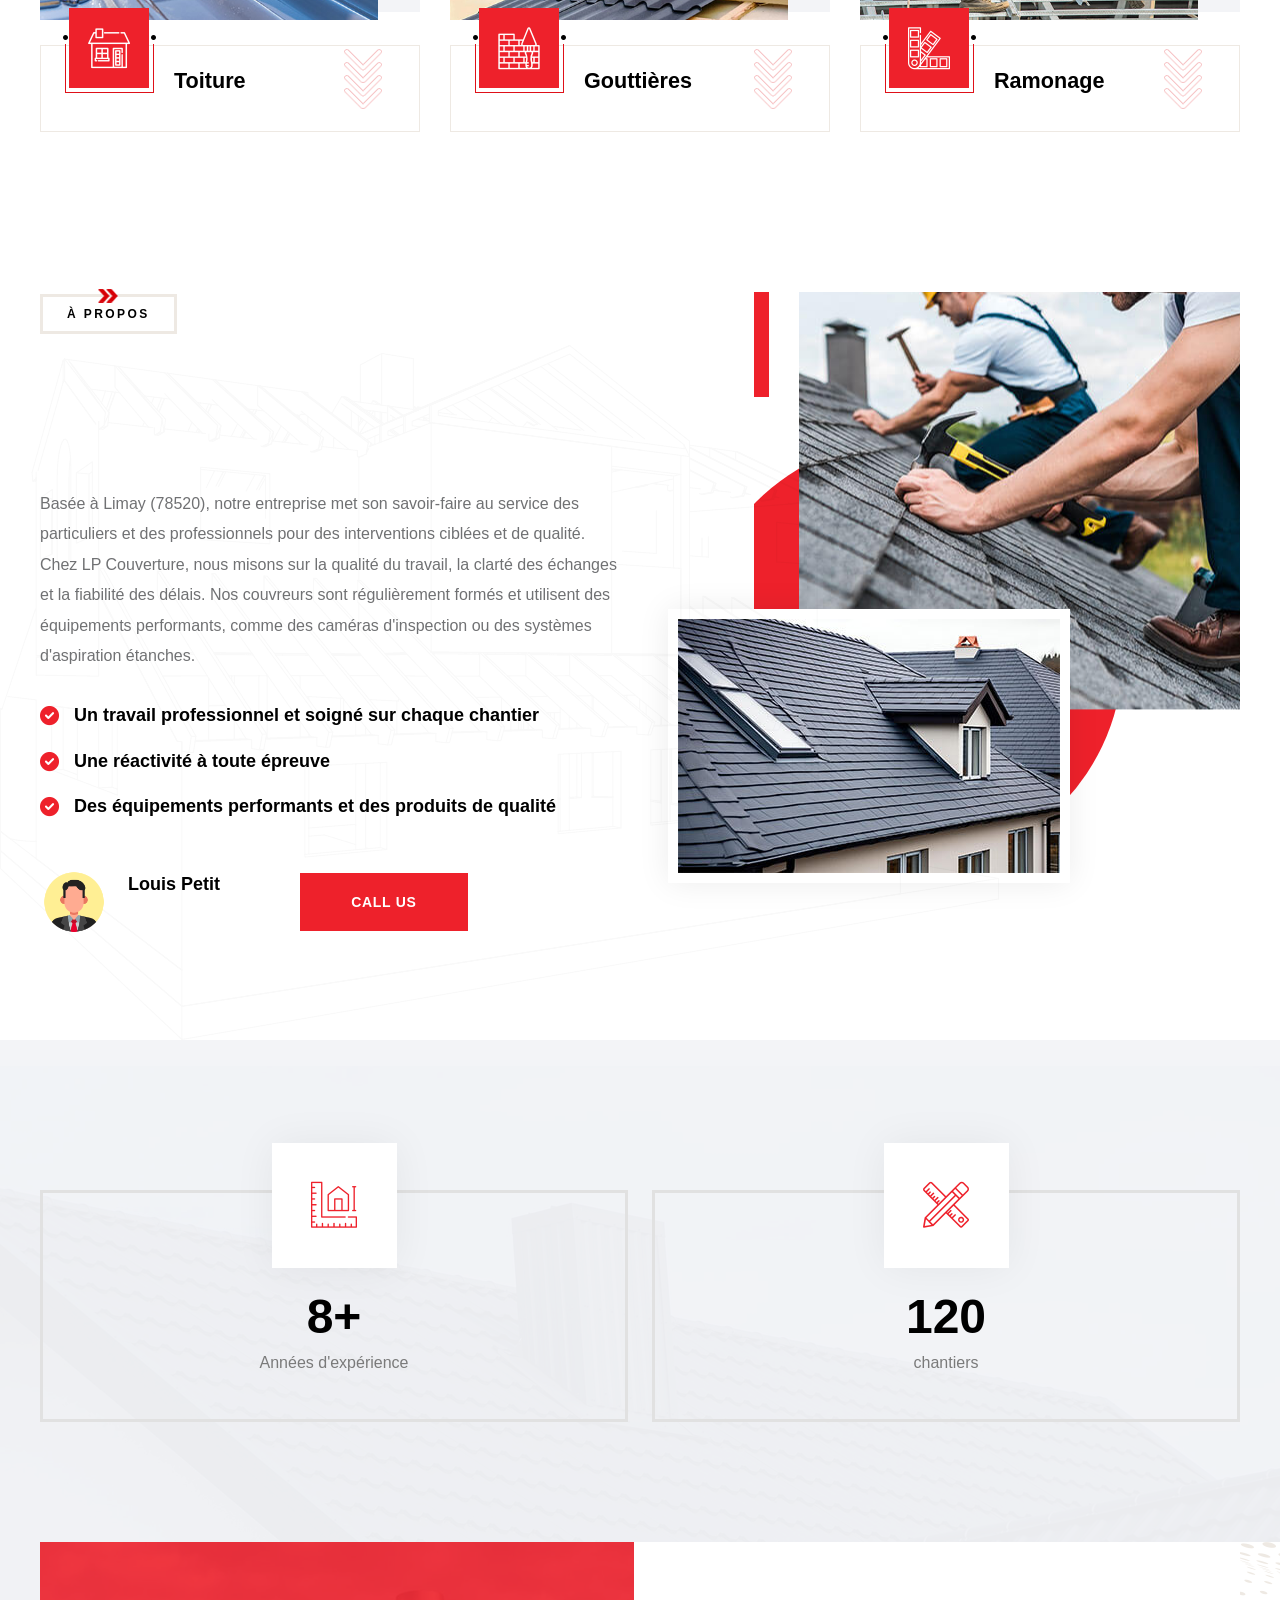
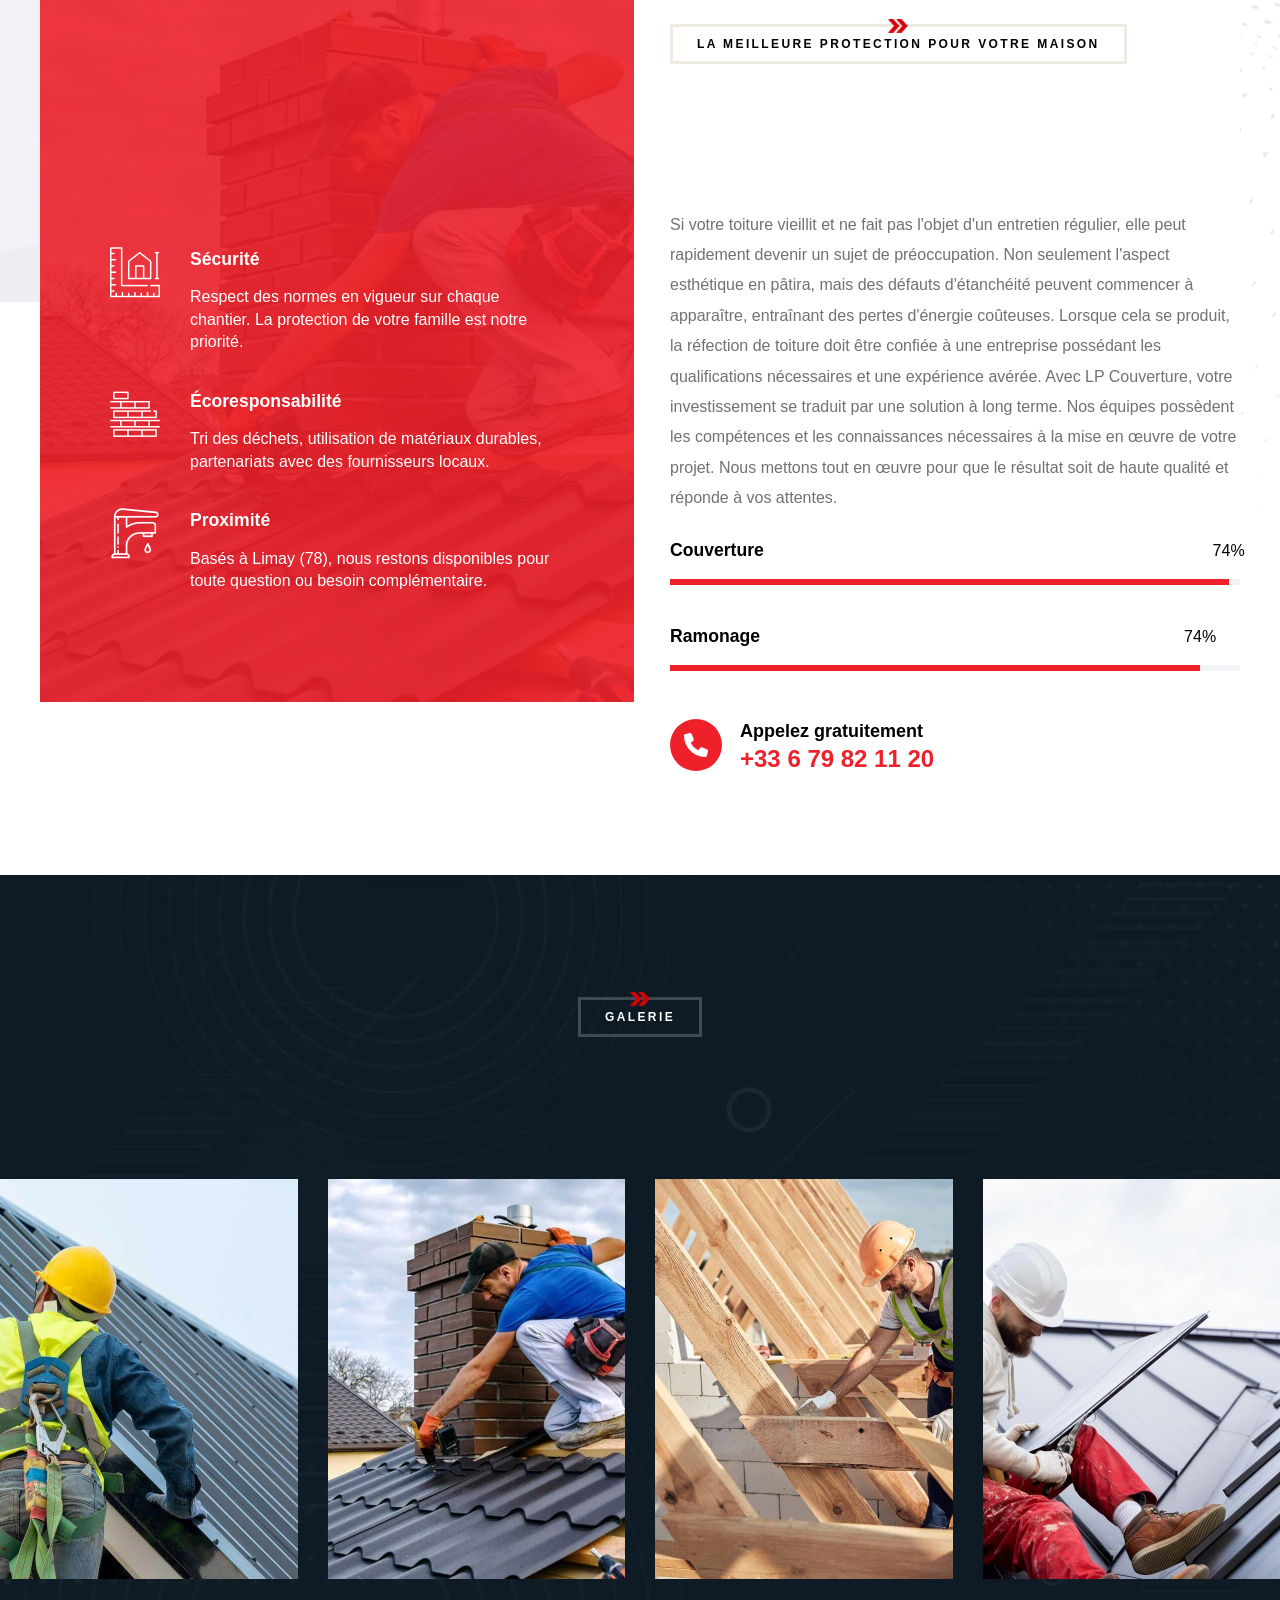
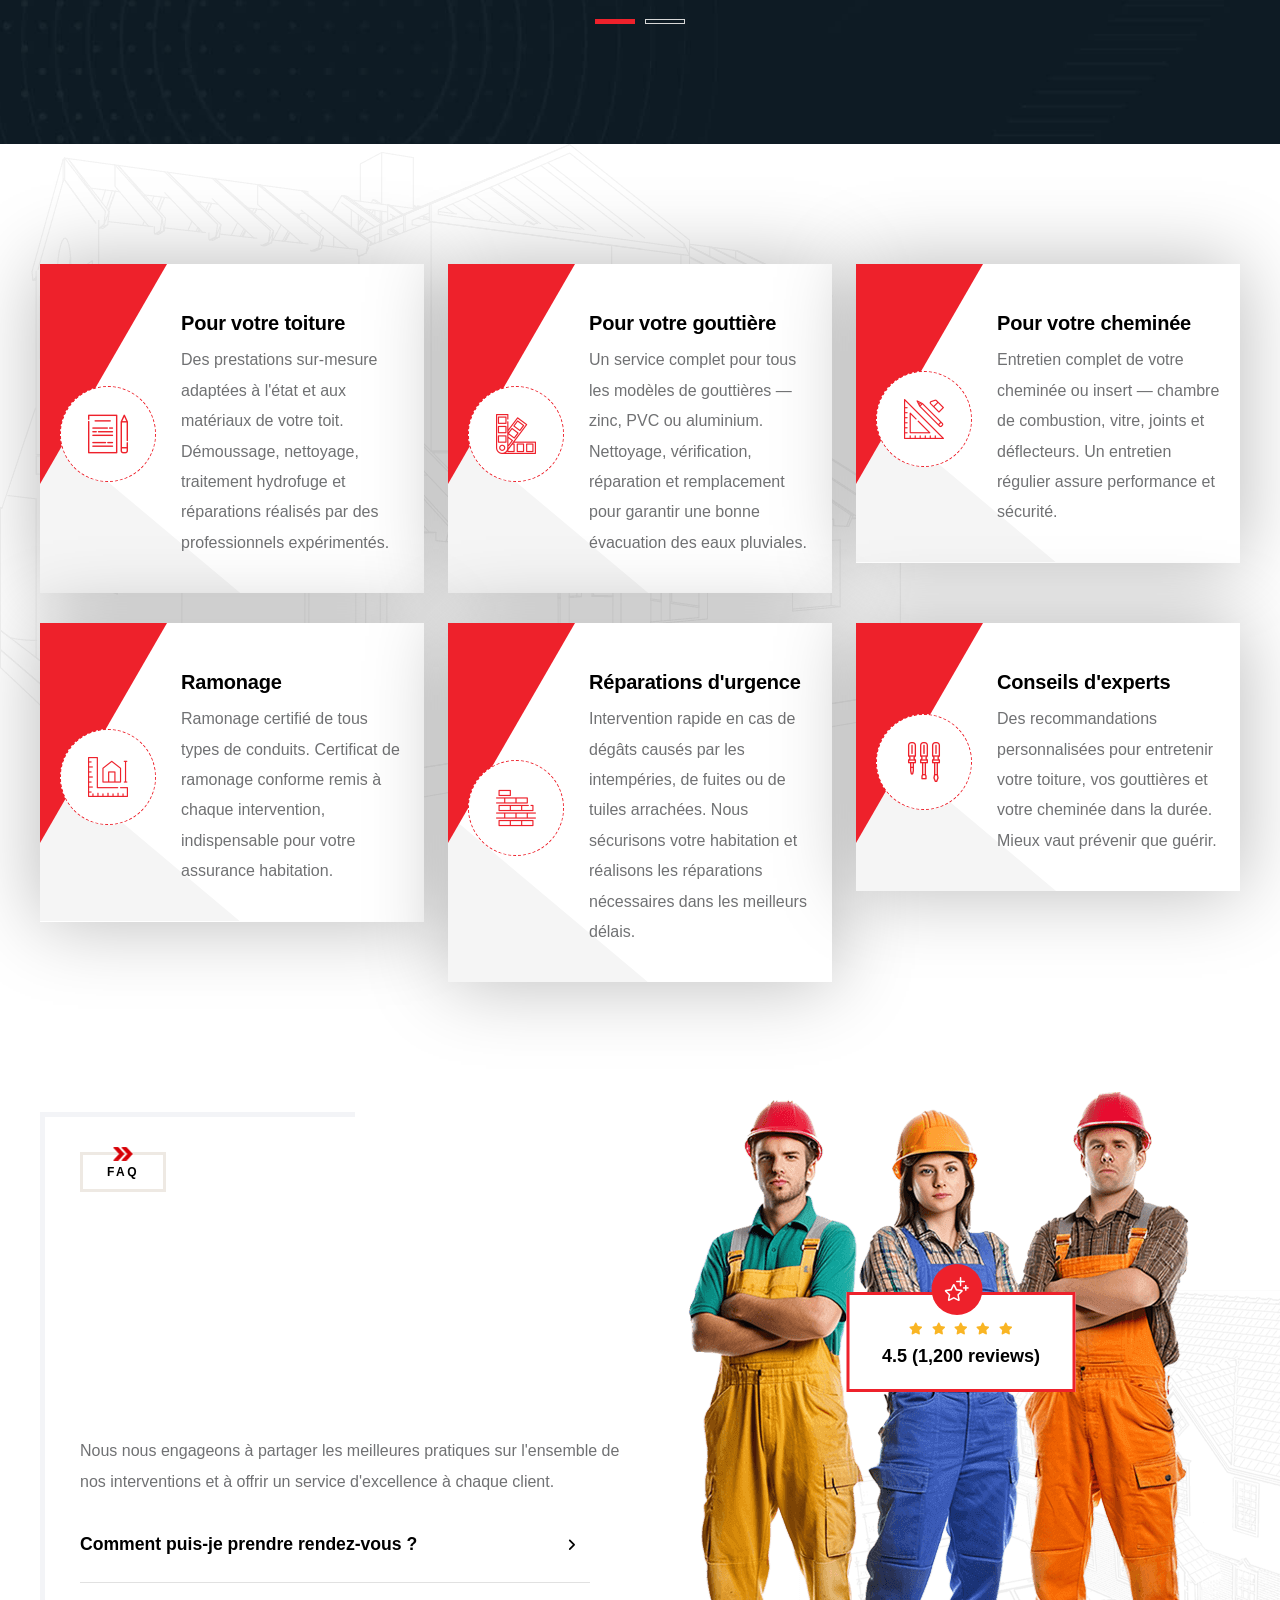
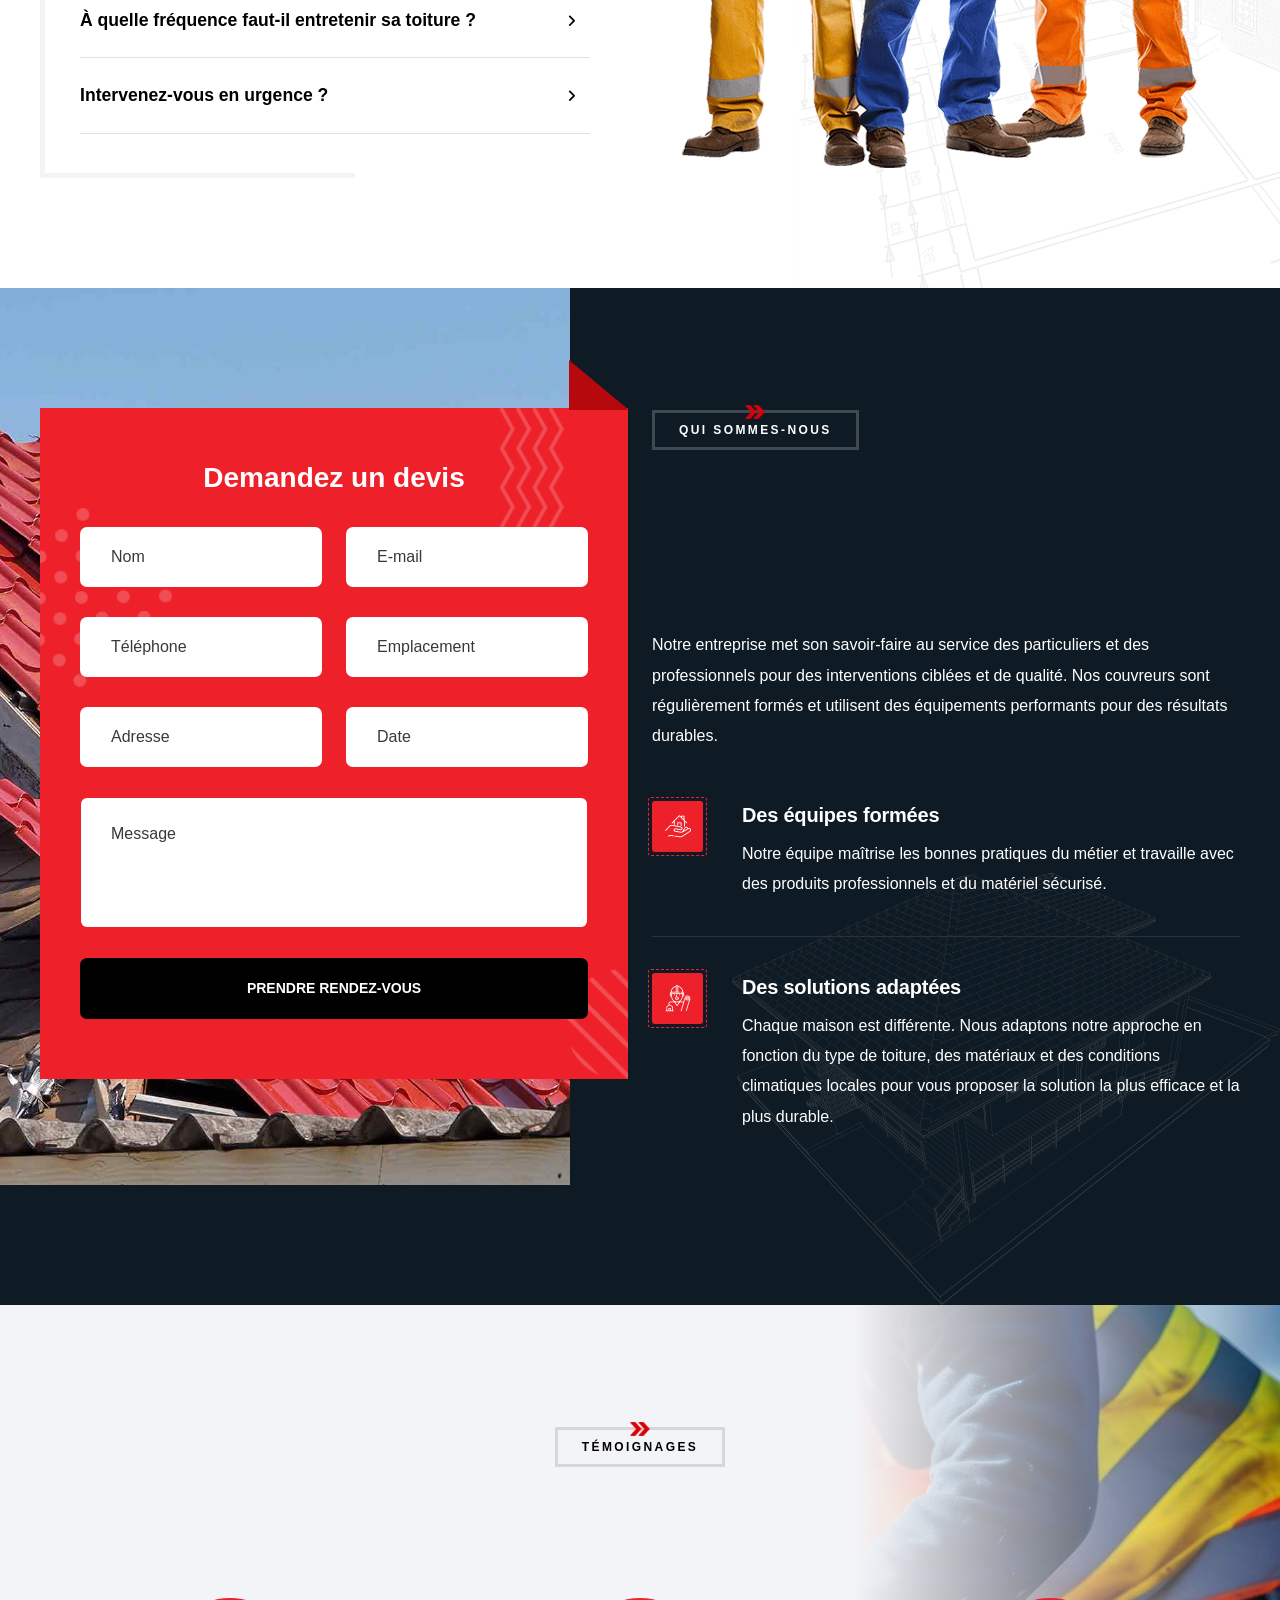
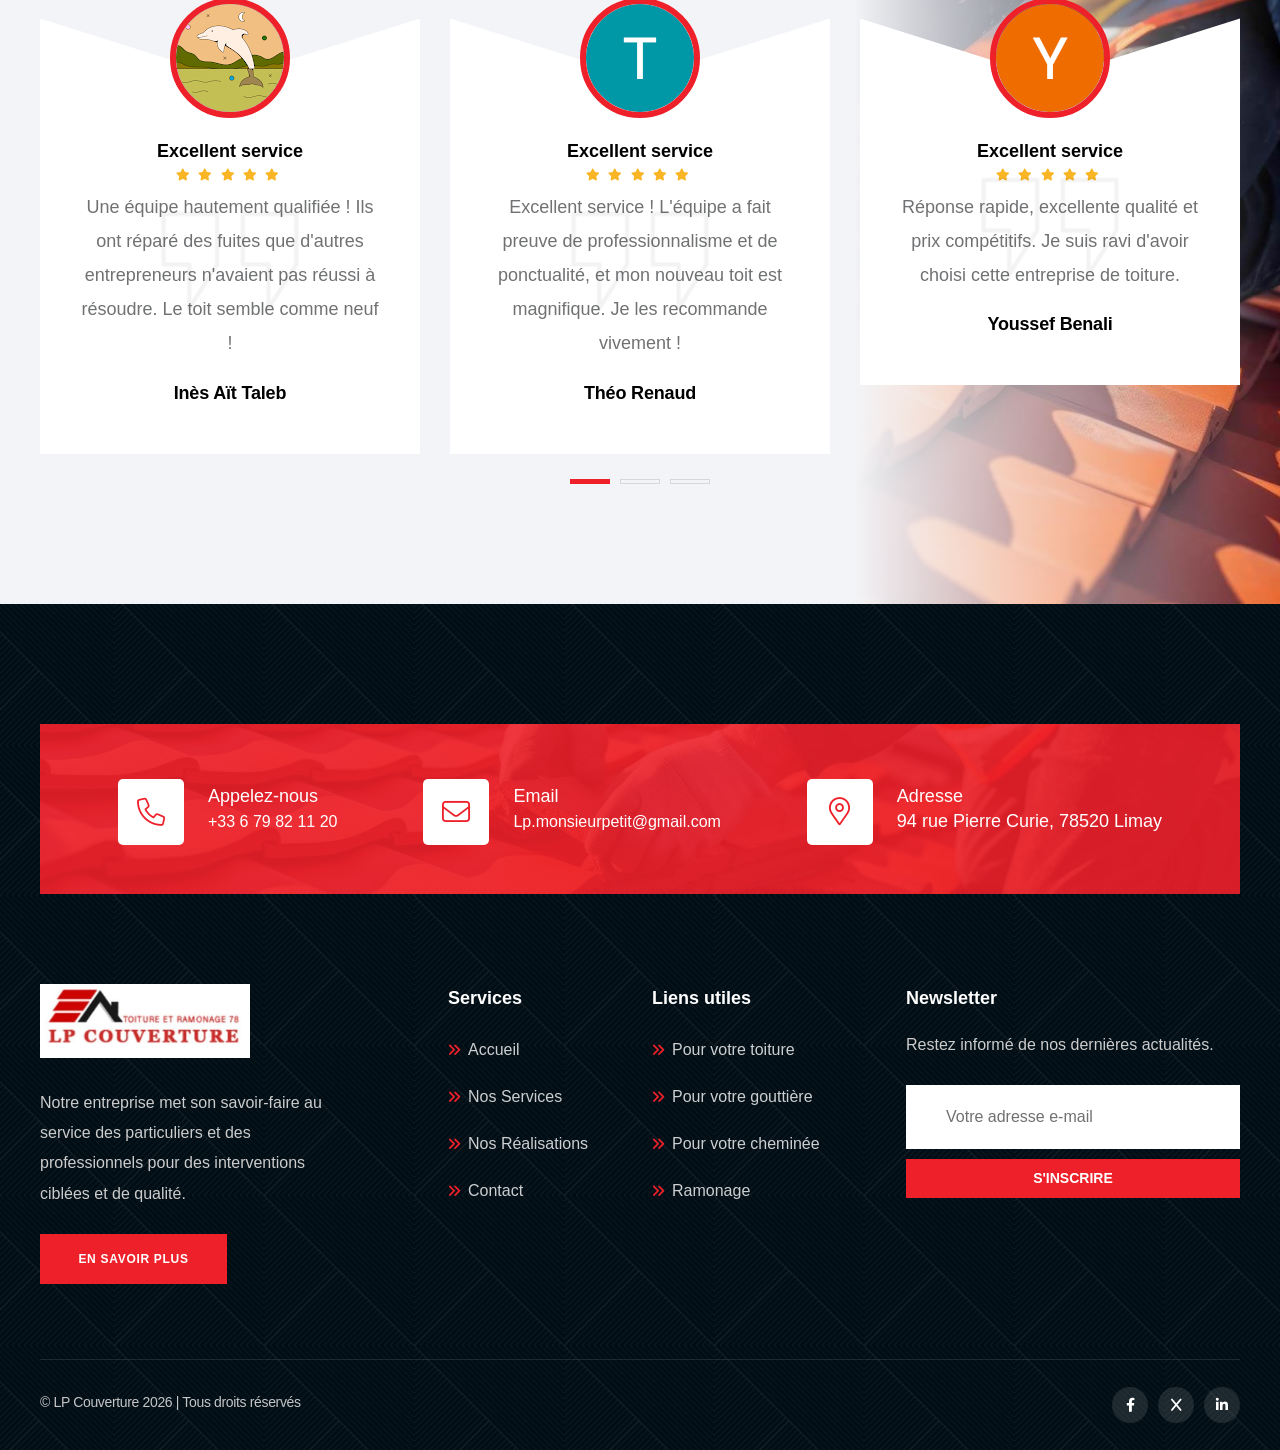
==== commit 64fe4689: "Add files via upload" ====
--- a/index.html
+++ b/index.html
@@ -67,7 +67,7 @@
                         <div class="header-search">
                             <form method="post" action="https://html.kodesolution.com/2024/rooftin-html/index.html">
                                 <div class="form-group">
-                                    <input type="text" name="search-field" value="" placeholder="Search" required="">
+                                    <input type="text" name="search-field" value="" placeholder="Recherche" required="">
                                     <button type="submit" class="icon"><i class="fal fa-search"></i></button>
                                 </div>
                             </form>
@@ -75,7 +75,7 @@
                         <!-- Info Btn -->
                         <div class="btn-box">
                             <!-- Info Btn -->
-                            <a href="tel:+92(8800)9806" class="info-btn-two"> <i class="icon fa fa-phone"></i> <small>Make A Call:</small> <strong>+36 55 540 069</strong> </a>
+                            <a href="tel:+33679821120" class="info-btn-two"> <i class="icon fa fa-phone"></i> <small>Urgence toiture:</small> <strong>+33 6 79 82 11 20</strong> </a>
                         </div>
                         <!-- Mobile Nav toggler -->
                         <div class="mobile-nav-toggler"><span class="icon lnr-icon-bars"></span></div>
@@ -170,8 +170,8 @@
                     <!-- Content Column -->
                     <div class="content-column col-lg-7 col-md-6">
                         <div class="inner-column">
-                            <span class="sub-title wow fadeInUp" data-wow-delay="300ms">Et surtout une toiture fiable, saine et durable. Grand titre :</span>
-                            <h1 class="title wow fadeInUp" data-wow-delay="600ms" style="font-size: 45px; line-height: 60px; ">Votre maison mérite une nouvelle jeunesse ! [Bouton] Urgence toiture — +33 6 79 82 11 20 [Bouton] Nos services</h1>
+                            <span class="sub-title wow fadeInUp" data-wow-delay="300ms">Et surtout une toiture fiable, saine et durable.</span>
+                            <h1 class="title wow fadeInUp" data-wow-delay="600ms" style="font-size: 45px; line-height: 60px; ">Votre maison mérite une nouvelle jeunesse ! </h1>
                         </div>
                         <div class="btn-box wow fadeInUp">
                             <a href="roof.html" class="theme-btn btn-style-two"><span class="btn-title">Nos Services</span></a>
@@ -201,7 +201,7 @@
                         <div class="row align-items-center">
                             <div class="content-column col-xl-6 col-lg-6">
                                 <div class="inner-column">
-                                    <h3 class="title">Disponible 24h/24 et 7j/7. Appelez-<br>nous au +33 6 79 82 11 20 [Bouton] Prendre rendez-vous</h3>
+                                    <h3 class="title">Disponible 24h/24 et 7j/7. Appelez-<br>nous au +33 6 79 82 11 20 </h3>
                                 </div>
                             </div>
                             <div class="form-column col-xl-6 col-lg-6">
@@ -212,16 +212,16 @@
                                         <form method="post" action="https://html.kodesolution.com/2024/rooftin-html/get" id="contact-form">
                                             <div class="row">
                                                 <div class="form-group col-lg-6 col-md-6">
-                                                    <input type="text" name="first_name" placeholder="Name" required>
+                                                    <input type="text" name="first_name" placeholder="Nom" required>
                                                 </div>
                                                 <div class="form-group col-lg-6 col-md-6">
-                                                    <input type="text" name="email" placeholder="Enter Email" required>
+                                                    <input type="text" name="email" placeholder="E-mail" required>
                                                 </div>
                                                 <div class="form-group col-lg-6 col-md-6">
-                                                    <input type="text" name="date" placeholder="Select Date" required>
+                                                    <input type="text" name="date" placeholder="Sélectionner une date" required>
                                                 </div>
                                                 <div class="form-group col-lg-6 col-md-6">
-                                                    <button type="submit" class="theme-btn btn-style-one bg-dark" name="submit-form"><span class="btn-title">Make An Appointment</span></button>
+                                                    <button type="submit" class="theme-btn btn-style-one bg-dark" name="submit-form"><span class="btn-title">Prendre rendez-vous</span></button>
                                                 </div>
                                             </div>
                                         </form>
@@ -239,7 +239,7 @@
         <section class="services-section">
             <div class="auto-container">
                 <div class="sec-title text-center"> <span class="sub-title">Ce que nous faisons</span>
-                    <h2 class="words-slide-up text-split"><span>Ce que nous faisons Grand titre : Les avantages d'un bon entretien de toiture</span></h2>
+                    <h2 class="words-slide-up text-split"><span>Les avantages d'un bon entretien de toiture</span></h2>
                 </div>
                 <div class="services-carousel owl-carousel owl-theme default-dots">
 
@@ -250,11 +250,11 @@
                                 <figure class="image">
                                     <a href="page-service-details.html"><img src="images/resource/service1-1.jpg" alt="Image"></a>
                                 </figure>
-                                <a href="page-service-details.html" class="theme-btn read-more">En savoir plus<i class="fa fa-arrow-up"></i></a>
+                                <a href="roof.html" class="theme-btn read-more">En savoir plus<i class="fa fa-arrow-up"></i></a>
                             </div>
                             <div class="content-box">
                                 <div class="info-box"> <i class="icon flaticon-roofting-roof-2"></i>
-                                    <h4 class="title"><a href="page-service-details.html">Toiture</a></h4>
+                                    <h4 class="title"><a href="roof.html">Toiture</a></h4>
                                 </div>
                                 <div class="inner">
                                     <div class="text">Un entretien régulier de votre toiture est primordial pour prévenir les infiltrations d'eau et éviter des dégâts coûteux. Il permet également de renforcer l'isolation thermique de votre maison et de conserver un confort
@@ -271,11 +271,11 @@
                                 <figure class="image">
                                     <a href="page-service-details.html"><img src="images/resource/service1-2.jpg" alt="Image"></a>
                                 </figure>
-                                <a href="page-service-details.html" class="theme-btn read-more">En savoir plus<i class="fa fa-arrow-up"></i></a>
+                                <a href="gutter.html" class="theme-btn read-more">En savoir plus<i class="fa fa-arrow-up"></i></a>
                             </div>
                             <div class="content-box">
                                 <div class="info-box"> <i class="icon flaticon-roofting-brick-wall-2"></i>
-                                    <h4 class="title"><a href="page-service-details.html">Gouttières</a></h4>
+                                    <h4 class="title"><a href="gutter.html">Gouttières</a></h4>
                                 </div>
                                 <div class="inner">
                                     <div class="text">Nous veillons à ce que vos gouttières restent parfaitement fonctionnelles grâce à un nettoyage complet et minutieux. Cela inclut la vérification de l'étanchéité, le contrôle des fixations et le remplacement des éléments
@@ -292,11 +292,11 @@
                                 <figure class="image">
                                     <a href="page-service-details.html"><img src="images/resource/service1-3.jpg" alt="Image"></a>
                                 </figure>
-                                <a href="page-service-details.html" class="theme-btn read-more">En savoir plus<i class="fa fa-arrow-up"></i></a>
+                                <a href="chimney.html" class="theme-btn read-more">En savoir plus<i class="fa fa-arrow-up"></i></a>
                             </div>
                             <div class="content-box">
                                 <div class="info-box"> <i class="icon flaticon-roofting-color-palette"></i>
-                                    <h4 class="title"><a href="page-service-details.html">Ramonage</a></h4>
+                                    <h4 class="title"><a href="chimney.html">Ramonage</a></h4>
                                 </div>
                                 <div class="inner">
                                     <div class="text">Nos ramoneurs certifiés interviennent pour nettoyer et dépoussiérer vos conduits, réduisant ainsi les risques d'incendie et améliorant l'efficacité thermique de votre cheminée ou de votre poêle.</div>
@@ -305,85 +305,12 @@
                         </div>
                     </div>
 
-                    <!-- Service Block -->
-                    <div class="service-block">
-                        <div class="inner-box">
-                            <div class="image-box">
-                                <figure class="image">
-                                    <a href="page-service-details.html"><img src="images/resource/service1-2.jpg" alt="Image"></a>
-                                </figure>
-                                <a href="page-service-details.html" class="theme-btn read-more">Learn more <i class="fa fa-arrow-up"></i></a>
-                            </div>
-                            <div class="content-box">
-                                <div class="info-box"> <i class="icon flaticon-roofting-roof-2"></i>
-                                    <h4 class="title"><a href="page-service-details.html">Metal <br>Roofing</a></h4>
-                                </div>
-                                <div class="inner">
-                                    <div class="text">The Roofing Repair Services of Company keep you protection keep you moving forward the best of roof</div>
-                                </div>
-                            </div>
-                        </div>
-                    </div>
-
-                    <!-- Service Block -->
-                    <div class="service-block">
-                        <div class="inner-box">
-                            <div class="image-box">
-                                <figure class="image">
-                                    <a href="page-service-details.html"><img src="images/resource/service1-3.jpg" alt="Image"></a>
-                                </figure>
-                                <a href="page-service-details.html" class="theme-btn read-more">Learn more <i class="fa fa-arrow-up"></i></a>
-                            </div>
-                            <div class="content-box">
-                                <div class="info-box"> <i class="icon flaticon-roofting-brick-wall-2"></i>
-                                    <h4 class="title"><a href="page-service-details.html">Roof <br>Repairing</a></h4>
-                                </div>
-                                <div class="inner">
-                                    <div class="text">The Roofing Repair Services of Company keep you protection keep you moving forward the best of roof</div>
-                                </div>
-                            </div>
-                        </div>
-                    </div>
-
-                    <!-- Service Block -->
-                    <div class="service-block">
-                        <div class="inner-box">
-                            <div class="image-box">
-                                <figure class="image">
-                                    <a href="page-service-details.html"><img src="images/resource/service1-1.jpg" alt="Image"></a>
-                                </figure>
-                                <a href="page-service-details.html" class="theme-btn read-more">Learn more <i class="fa fa-arrow-up"></i></a>
-                            </div>
-                            <div class="content-box">
-                                <div class="info-box"> <i class="icon flaticon-roofting-color-palette"></i>
-                                    <h4 class="title"><a href="page-service-details.html">Roof <br>Inspections</a></h4>
-                                </div>
-                                <div class="inner">
-                                    <div class="text">The Roofing Repair Services of Company keep you protection keep you moving forward the best of roof</div>
-                                </div>
-                            </div>
-                        </div>
-                    </div>
-
-                    <!-- Service Block -->
-                    <div class="service-block">
-                        <div class="inner-box">
-                            <div class="image-box">
-                                <figure class="image">
-                                    <a href="page-service-details.html"><img src="images/resource/service1-3.jpg" alt="Image"></a>
-                                </figure>
-                                <a href="page-service-details.html" class="theme-btn read-more">Learn more <i class="fa fa-arrow-up"></i></a>
-                            </div>
-                            <div class="content-box">
-                                <div class="info-box"> <i class="icon flaticon-roofting-roof-2"></i>
-                                    <h4 class="title"><a href="page-service-details.html">Roof <br>Repairing</a></h4>
-                                </div>
-                                <div class="inner">
-                                    <div class="text">The Roofing Repair Services of Company keep you protection keep you moving forward the best of roof</div>
-                                </div>
-                            </div>
-                        </div>
-                    </div>
+
+
+
+
+
+
                 </div>
             </div>
         </section>
@@ -402,7 +329,7 @@
                                         la clarté des échanges et la fiabilité des délais. Nos couvreurs sont régulièrement formés et utilisent des équipements performants, comme des caméras d'inspection ou des systèmes d'aspiration étanches.
                                     </div>
                                 </div>
-                                <ul class="list-style-two">1
+                                <ul class="list-style-two">
                                     <li><i class="fa fa-check-circle"></i>Un travail professionnel et soigné sur chaque chantier</li>
                                     <li><i class="fa fa-check-circle"></i>Une réactivité à toute épreuve</li>
                                     <li><i class="fa fa-check-circle"></i>Des équipements performants et des produits de qualité</li>
@@ -410,15 +337,17 @@
                                 <div class="bottom-box">
                                     <div class="author-box">
                                         <div class="inner">
-                                            <figure class="image overlay-anim"><img src="images/resource/about1-thumb1.jpg" alt="Image"></figure>
+                                            <figure class="image overlay-anim"><img src="images/home/men.png" alt="Image"></figure>
                                             <div class="author-info">
-                                                <h6 class="name">Jessica brown</h6>
-                                                <div class="designation">Founder of company</div>
+                                                <h6 class="name">Louis Petit </h6>
+                                                <!-- <div class="designation">Its an men</div> -->
                                             </div>
                                         </div>
                                     </div>
                                     <div class="btn-box">
-                                        <a href="page-about.html" class="theme-btn btn-style-two"><span class="btn-title">À propos</span></a>
+                                        <a href="tel:+33679821120" class="theme-btn btn-style-two">
+                                            <span class="btn-title">Call Us</span>
+                                        </a>
                                     </div>
                                 </div>
                             </div>
@@ -445,42 +374,42 @@
                     <div class="row">
 
                         <!-- Counter block-->
-                        <div class="counter-block col-lg-3 col-sm-6 wow fadeInUp">
+                        <div class="counter-block col-lg-6 col-sm-12 wow fadeInUp">
                             <div class="inner-box">
                                 <div class="icon-box"><i class="icon flaticon-roofting-house-design-2"></i></div><br>
                                 <div class="content-box">
-                                    <div class="count-box"><span class="count-text" data-speed="3000" data-stop="25">0</span>+</div>
+                                    <div class="count-box"><span class="count-text" data-speed="3000" data-stop="10">0</span>+</div>
                                     <div class="counter-title">Années d'expérience</div>
                                 </div>
                             </div>
                         </div>
 
                         <!--Counter block-->
-                        <div class="counter-block col-lg-3 col-sm-6 wow fadeInUp" data-wow-delay="300ms">
+                        <!-- <div class="counter-block col-lg-3 col-sm-6 wow fadeInUp" data-wow-delay="300ms">
                             <div class="inner-box">
                                 <div class="icon-box"><i class="icon flaticon-roofting-brick-wall-2"></i></div><br>
                                 <div class="count-box"><span class="count-text" data-speed="3000" data-stop="90">0</span>+</div>
                                 <div class="counter-title">Bureaux</div>
                             </div>
-                        </div>
+                        </div> -->
 
                         <!--Counter block-->
-                        <div class="counter-block col-lg-3 col-sm-6 wow fadeInUp" data-wow-delay="600ms">
+                        <div class="counter-block col-lg-6 col-sm-12 wow fadeInUp" data-wow-delay="600ms">
                             <div class="inner-box">
                                 <div class="icon-box"><i class="icon flaticon-roofting-drawing"></i></div><br>
-                                <div class="count-box"><span class="count-text" data-speed="3000" data-stop="11">0</span>K</div>
-                                <div class="counter-title">Projets réalisés</div>
+                                <div class="count-box"><span class="count-text" data-speed="3000" data-stop="150">0</span></div>
+                                <div class="counter-title">chantiers</div>
                             </div>
                         </div>
 
                         <!--Counter block-->
-                        <div class="counter-block col-lg-3 col-sm-6 wow fadeInUp" data-wow-delay="900ms">
+                        <!-- <div class="counter-block col-lg-3 col-sm-6 wow fadeInUp" data-wow-delay="900ms">
                             <div class="inner-box">
                                 <div class="icon-box"><i class="icon flaticon-roofting-barrier"></i></div><br>
                                 <div class="count-box"><span class="count-text" data-speed="3000" data-stop="20">0</span>+</div>
                                 <div class="counter-title">Récompenses</div>
                             </div>
-                        </div>
+                        </div> -->
                     </div>
                 </div>
             </div>
@@ -512,13 +441,13 @@
                                     <!--Skill Item-->
                                     <div class="skill-item">
                                         <div class="skill-header">
-                                            <div class="skill-title">Replacement</div>
+                                            <div class="skill-title">Couverture</div>
                                         </div>
                                         <div class="skill-bar">
                                             <div class="bar-inner">
-                                                <div class="bar progress-line" data-width="85">
+                                                <div class="bar progress-line" data-width="98">
                                                     <div class="skill-percentage">
-                                                        <div class="count-box"><span class="count-text" data-speed="3000" data-stop="85">0</span>%</div>
+                                                        <div class="count-box"><span class="count-text" data-speed="3000" data-stop="100">0</span>%</div>
                                                     </div>
                                                 </div>
                                             </div>
@@ -528,13 +457,13 @@
                                     <!--Skill Item-->
                                     <div class="skill-item">
                                         <div class="skill-header">
-                                            <div class="skill-title">Glass Tinting</div>
+                                            <div class="skill-title">Ramonage</div>
                                         </div>
                                         <div class="skill-bar">
                                             <div class="bar-inner">
-                                                <div class="bar progress-line" data-width="90">
+                                                <div class="bar progress-line" data-width="93">
                                                     <div class="skill-percentage">
-                                                        <div class="count-box"><span class="count-text" data-speed="3000" data-stop="90">0</span>%</div>
+                                                        <div class="count-box"><span class="count-text" data-speed="3000" data-stop="100">0</span>%</div>
                                                     </div>
                                                 </div>
                                             </div>
@@ -543,7 +472,7 @@
                                 </div>
 
                                 <!-- Info Btn -->
-                                <a href="tel:+9298006869" class="info-btn"> <i class="icon fa fa-phone"></i> <small>Call for free</small> <strong>+92 (9800) 6869</strong> </a>
+                                <a href="tel:+9298006869" class="info-btn"> <i class="icon fa fa-phone"></i> <small>Appelez gratuitement</small> <strong>+33 6 79 82 11 20</strong> </a>
                             </div>
                         </div>
 
@@ -617,8 +546,8 @@
                             </div>
                             <div class="content-box">
                                 <a href="page-project-details.html" class="theme-btn read-more"><i class="far fa-arrow-up"></i></a><br>
-                                <h4 class="title"><a href="page-project-details.html">Roof Construction</a></h4>
-                                <span class="cat">Roof Construction</span>
+                                <h4 class="title"><a href="page-project-details.html">Construction de toiture</a></h4>
+                                <span class="cat">Toiture</span>
                             </div>
                             <div class="overlay-1"></div>
                         </div>
@@ -634,8 +563,8 @@
                             </div>
                             <div class="content-box">
                                 <a href="page-project-details.html" class="theme-btn read-more"><i class="far fa-arrow-up"></i></a><br>
-                                <h4 class="title"><a href="page-project-details.html">Classic Roofing</a></h4>
-                                <span class="cat">Residential</span>
+                                <h4 class="title"><a href="page-project-details.html">Couverture classique</a></h4>
+                                <span class="cat">Résidentiel</span>
                             </div>
                             <div class="overlay-1"></div>
                         </div>
@@ -651,7 +580,7 @@
                             </div>
                             <div class="content-box">
                                 <a href="page-project-details.html" class="theme-btn read-more"><i class="far fa-arrow-up"></i></a><br>
-                                <h4 class="title"><a href="page-project-details.html">Winter Maintenance</a></h4>
+                                <h4 class="title"><a href="page-project-details.html">Entretien hivernal</a></h4>
                                 <span class="cat">Installation</span>
                             </div>
                             <div class="overlay-1"></div>
@@ -668,8 +597,8 @@
                             </div>
                             <div class="content-box">
                                 <a href="page-project-details.html" class="theme-btn read-more"><i class="far fa-arrow-up"></i></a><br>
-                                <h4 class="title"><a href="page-project-details.html">Modern Pattern Style</a></h4>
-                                <span class="cat">Repair</span>
+                                <h4 class="title"><a href="page-project-details.html">Style moderne</a></h4>
+                                <span class="cat">Réparation</span>
                             </div>
                             <div class="overlay-1"></div>
                         </div>
@@ -685,8 +614,8 @@
                             </div>
                             <div class="content-box">
                                 <a href="page-project-details.html" class="theme-btn read-more"><i class="far fa-arrow-up"></i></a><br>
-                                <h4 class="title"><a href="page-project-details.html">Renovation Roof</a></h4>
-                                <span class="cat">Residential</span>
+                                <h4 class="title"><a href="page-project-details.html">Rénovation de toiture</a></h4>
+                                <span class="cat">Résidentiel</span>
                             </div>
                             <div class="overlay-1"></div>
                         </div>
@@ -702,8 +631,8 @@
                             </div>
                             <div class="content-box">
                                 <a href="page-project-details.html" class="theme-btn read-more"><i class="far fa-arrow-up"></i></a><br>
-                                <h4 class="title"><a href="page-project-details.html">Fixing Storm Damage</a></h4>
-                                <span class="cat">Maintenance</span>
+                                <h4 class="title"><a href="page-project-details.html">Réparation après tempête</a></h4>
+                                <span class="cat">Entretien</span>
                             </div>
                             <div class="overlay-1"></div>
                         </div>
@@ -768,7 +697,7 @@
                             <div class="icon-box"><i class="icon flaticon-roofting-wall"></i></div>
                             <div class="content">
                                 <h6 class="title"><a href="page-about.html">Réparations d'urgence</a></h6>
-                                <div class="text">Intervention rapide en cas de dégâts causés par les intempéries, de ou de tuiles arrachées. Nous sécurisons votre habitation et réalisons les réparations nécessaires dans les meilleurs délais.</div>
+                                <div class="text">Intervention rapide en cas de dégâts causés par les intempéries, de fuites ou de tuiles arrachées. Nous sécurisons votre habitation et réalisons les réparations nécessaires dans les meilleurs délais.</div>
                             </div>
                         </div>
                     </div>
@@ -798,7 +727,7 @@
                             <div class="inner-column">
                                 <div class="sec-title"> <span class="sub-title">FAQ</span>
                                     <h2 class="words-slide-up text-split">Nous vous accompagnons à chaque étape</h2>
-                                    <div class="text">We strongly support best practice sharing across our operations around the world and across various industrial</div>
+                                    <div class="text">Nous nous engageons à partager les meilleures pratiques sur l'ensemble de nos interventions et à offrir un service d'excellence à chaque client.</div>
                                 </div>
                                 <ul class="accordion-box">
                                     <!--Block-->
@@ -917,16 +846,16 @@
                                                 <input type="text" name="name" placeholder="Nom" required>
                                             </div>
                                             <div class="form-group col-lg-6 col-md-6">
-                                                <input type="email" name="email" placeholder="Email" required>
+                                                <input type="email" name="email" placeholder="E-mail" required>
                                             </div>
                                             <div class="form-group col-lg-6 col-md-6">
                                                 <input type="tel" name="phone" placeholder="Téléphone" required>
                                             </div>
                                             <div class="form-group col-lg-6 col-md-6">
-                                                <input type="text" name="location" placeholder="Location" required>
+                                                <input type="text" name="location" placeholder="Emplacement" required>
                                             </div>
                                             <div class="form-group col-lg-6 col-md-6">
-                                                <input type="text" name="address" placeholder="Address" required>
+                                                <input type="text" name="address" placeholder="Adresse" required>
                                             </div>
                                             <div class="form-group col-lg-6 col-md-6">
                                                 <input type="text" name="date" placeholder="Date" required>
@@ -962,8 +891,8 @@
                         <!-- Testimonial Block -->
                         <div class="testimonial-block">
                             <div class="inner-box">
-                                <figure class="thumb"><img src="images/resource/testi1-1.jpg" alt="Image"></figure>
-                                <h6 class="reason">Great Service</h6>
+                                <figure class="thumb"><img src="images/home/unnamed.png" alt="Image"></figure>
+                                <h6 class="reason">Excellent service</h6>
                                 <div class="rating">
                                     <i class="fa fa-star"></i>
                                     <i class="fa fa-star"></i>
@@ -971,10 +900,10 @@
                                     <i class="fa fa-star"></i>
                                     <i class="fa fa-star"></i>
                                 </div>
-                                <div class="text">I feel very happy and be proud to connect with this industry. I presume this is a very productive</div>
+                                <div class="text">Une équipe hautement qualifiée ! Ils ont réparé des fuites que d'autres entrepreneurs n'avaient pas réussi à résoudre. Le toit semble comme neuf !</div>
                                 <div class="info-box">
-                                    <h6 class="name">Mark Wood</h6>
-                                    <span class="designation">CEO, Buzicon</span>
+                                    <h6 class="name">Inès Aït Taleb</h6>
+                                    <!-- <span class="designation">CEO, Buzicon</span> -->
                                 </div>
                                 <div class="icon-quote-2"></div>
                             </div>
@@ -983,8 +912,8 @@
                         <!-- Testimonial Block -->
                         <div class="testimonial-block">
                             <div class="inner-box">
-                                <figure class="thumb"><img src="images/resource/testi1-2.jpg" alt="Image"></figure>
-                                <h6 class="reason">Great Service</h6>
+                                <figure class="thumb"><img src="images/home/unnamed (1).png" alt="Image"></figure>
+                                <h6 class="reason">Excellent service</h6>
                                 <div class="rating">
                                     <i class="fa fa-star"></i>
                                     <i class="fa fa-star"></i>
@@ -992,10 +921,10 @@
                                     <i class="fa fa-star"></i>
                                     <i class="fa fa-star"></i>
                                 </div>
-                                <div class="text">I feel very happy and be proud to connect with this industry. I presume this is a very productive</div>
+                                <div class="text">Excellent service ! L'équipe a fait preuve de professionnalisme et de ponctualité, et mon nouveau toit est magnifique. Je les recommande vivement !</div>
                                 <div class="info-box">
-                                    <h6 class="name">Mark Wood</h6>
-                                    <span class="designation">CEO, Buzicon</span>
+                                    <h6 class="name">Théo Renaud</h6>
+                                    <!-- <span class="designation">CEO, Buzicon</span> -->
                                 </div>
                                 <div class="icon-quote-2"></div>
                             </div>
@@ -1004,8 +933,8 @@
                         <!-- Testimonial Block -->
                         <div class="testimonial-block">
                             <div class="inner-box">
-                                <figure class="thumb"><img src="images/resource/testi1-3.jpg" alt="Image"></figure>
-                                <h6 class="reason">Great Service</h6>
+                                <figure class="thumb"><img src="images/home/unnamed (2).png" alt="Image"></figure>
+                                <h6 class="reason">Excellent service</h6>
                                 <div class="rating">
                                     <i class="fa fa-star"></i>
                                     <i class="fa fa-star"></i>
@@ -1013,10 +942,10 @@
                                     <i class="fa fa-star"></i>
                                     <i class="fa fa-star"></i>
                                 </div>
-                                <div class="text">I feel very happy and be proud to connect with this industry. I presume this is a very productive</div>
+                                <div class="text">Réponse rapide, excellente qualité et prix compétitifs. Je suis ravi d'avoir choisi cette entreprise de toiture.</div>
                                 <div class="info-box">
-                                    <h6 class="name">Mark Wood</h6>
-                                    <span class="designation">CEO, Buzicon</span>
+                                    <h6 class="name">Youssef Benali</h6>
+                                    <!-- <span class="designation">CEO, Buzicon</span> -->
                                 </div>
                                 <div class="icon-quote-2"></div>
                             </div>
@@ -1025,8 +954,8 @@
                         <!-- Testimonial Block -->
                         <div class="testimonial-block">
                             <div class="inner-box">
-                                <figure class="thumb"><img src="images/resource/testi1-1.jpg" alt="Image"></figure>
-                                <h6 class="reason">Great Service</h6>
+                                <figure class="thumb"><img src="images/home/unnamed (3).png" alt="Image"></figure>
+                                <h6 class="reason">Excellent service</h6>
                                 <div class="rating">
                                     <i class="fa fa-star"></i>
                                     <i class="fa fa-star"></i>
@@ -1034,10 +963,10 @@
                                     <i class="fa fa-star"></i>
                                     <i class="fa fa-star"></i>
                                 </div>
-                                <div class="text">I feel very happy and be proud to connect with this industry. I presume this is a very productive</div>
+                                <div class="text">Un entrepreneur honnête et soucieux du détail. Mon toit est magnifique et il n'y a eu aucun frais caché. Très satisfait.</div>
                                 <div class="info-box">
-                                    <h6 class="name">Mark Wood</h6>
-                                    <span class="designation">CEO, Buzicon</span>
+                                    <h6 class="name">Samira El Mansouri</h6>
+                                    <!-- <span class="designation">CEO, Buzicon</span> -->
                                 </div>
                                 <div class="icon-quote-2"></div>
                             </div>
@@ -1046,8 +975,8 @@
                         <!-- Testimonial Block -->
                         <div class="testimonial-block">
                             <div class="inner-box">
-                                <figure class="thumb"><img src="images/resource/testi1-2.jpg" alt="Image"></figure>
-                                <h6 class="reason">Great Service</h6>
+                                <figure class="thumb"><img src="images/home/unnamed (4).png" alt="Image"></figure>
+                                <h6 class="reason">Excellent service</h6>
                                 <div class="rating">
                                     <i class="fa fa-star"></i>
                                     <i class="fa fa-star"></i>
@@ -1055,10 +984,10 @@
                                     <i class="fa fa-star"></i>
                                     <i class="fa fa-star"></i>
                                 </div>
-                                <div class="text">I feel very happy and be proud to connect with this industry. I presume this is a very productive</div>
+                                <div class="text">Rapides, sympathiques et fiables ! Ils ont remplacé mon toit en une journée et ont tout nettoyé à la perfection.</div>
                                 <div class="info-box">
-                                    <h6 class="name">Mark Wood</h6>
-                                    <span class="designation">CEO, Buzicon</span>
+                                    <h6 class="name">Romain Da Silva</h6>
+                                    <!-- <span class="designation">CEO, Buzicon</span> -->
                                 </div>
                                 <div class="icon-quote-2"></div>
                             </div>
@@ -1067,8 +996,8 @@
                         <!-- Testimonial Block -->
                         <div class="testimonial-block">
                             <div class="inner-box">
-                                <figure class="thumb"><img src="images/resource/testi1-3.jpg" alt="Image"></figure>
-                                <h6 class="reason">Great Service</h6>
+                                <figure class="thumb"><img src="images/home/unnamed (5).png" alt="Image"></figure>
+                                <h6 class="reason">Excellent service</h6>
                                 <div class="rating">
                                     <i class="fa fa-star"></i>
                                     <i class="fa fa-star"></i>
@@ -1076,10 +1005,10 @@
                                     <i class="fa fa-star"></i>
                                     <i class="fa fa-star"></i>
                                 </div>
-                                <div class="text">I feel very happy and be proud to connect with this industry. I presume this is a very productive</div>
+                                <div class="text">Honnêtes, fiables et compétents. Ils m'ont aidé à choisir les bons matériaux et ont réalisé un travail remarquable.</div>
                                 <div class="info-box">
-                                    <h6 class="name">Mark Wood</h6>
-                                    <span class="designation">CEO, Buzicon</span>
+                                    <h6 class="name">Manon Delattre</h6>
+                                    <!-- <span class="designation">CEO, Buzicon</span> -->
                                 </div>
                                 <div class="icon-quote-2"></div>
                             </div>
@@ -1088,8 +1017,8 @@
                         <!-- Testimonial Block -->
                         <div class="testimonial-block">
                             <div class="inner-box">
-                                <figure class="thumb"><img src="images/resource/testi1-2.jpg" alt="Image"></figure>
-                                <h6 class="reason">Great Service</h6>
+                                <figure class="thumb"><img src="images/home/unnamed (6).png" alt="Image"></figure>
+                                <h6 class="reason">Excellent service</h6>
                                 <div class="rating">
                                     <i class="fa fa-star"></i>
                                     <i class="fa fa-star"></i>
@@ -1097,10 +1026,10 @@
                                     <i class="fa fa-star"></i>
                                     <i class="fa fa-star"></i>
                                 </div>
-                                <div class="text">I feel very happy and be proud to connect with this industry. I presume this is a very productive</div>
+                                <div class="text">Une excellente expérience du début à la fin. Une communication claire, des prix justes et un travail de qualité !</div>
                                 <div class="info-box">
-                                    <h6 class="name">Mark Wood</h6>
-                                    <span class="designation">CEO, Buzicon</span>
+                                    <h6 class="name">Sofiane El Kacem</h6>
+                                    <!-- <span class="designation">CEO, Buzicon</span> -->
                                 </div>
                                 <div class="icon-quote-2"></div>
                             </div>
@@ -1201,11 +1130,11 @@
                         <ul class="contact-list-two light">
                             <li>
                                 <i class="icon fal fa-phone"></i>
-                                <div class="text">Appelez-nous <br><a href="tel:+91458654528">+33 6 79 82 11 20</a></div>
+                                <div class="text">Appelez-nous <br><a href="tel:+33 6 79 82 11 20">+33 6 79 82 11 20</a></div>
                             </li>
                             <li>
                                 <i class="icon fal fa-envelope"></i>
-                                <div class="text">Email<br><a href="mailto:info@support.com">Lp.monsieurpetit@gmail.com</a></div>
+                                <div class="text">Email<br><a href="mailto:Lp.monsieurpetit@gmail.com">Lp.monsieurpetit@gmail.com</a></div>
                             </li>
                             <li>
                                 <i class="icon fal fa-map-marker-alt"></i>
@@ -1267,7 +1196,7 @@
                                 <div class="newsletter-form">
                                     <div class="form-group">
                                         <div class="input-outer">
-                                            <input type="email" name="Email" placeholder="Your Email address" required>
+                                            <input type="email" name="Email" placeholder="Votre adresse e-mail" required>
                                         </div>
                                         <button type="submit" class="theme-btn btn-style-one"><span class="btn-title">S'inscrire</span></button>
                                     </div>
--- a/css/style.css
+++ b/css/style.css
@@ -29,6 +29,7 @@
 22. News Section
 23. Main Footer
 **********************************************/
+
 @import url("https://fonts.googleapis.com/css2?family=Caveat:wght@400..700&amp;family=Outfit:wght@100..900&amp;family=Roboto:ital,wght@0,100;0,300;0,400;0,500;0,700;0,900;1,100;1,300;1,400;1,500;1,700;1,900&amp;display=swap");
 @import url("animate.css");
 @import url("owl.css");
@@ -43,135 +44,119 @@
 @import url("tm-bs-mp.css");
 @import url("tm-utility-classes.css");
 :root {
-  --theme-color-light: #ffffff;
-  --theme-color-dark: #000000;
-  --theme-color1: #ee212b;
-  --theme-color1-dark: #b5090d;
-  --theme-color2: #f3f4f7;
-  --bg-theme-color1: var(--theme-color1);
-  --bg-theme-color2: var(--theme-color2);
-  --text-color: #707173;
-  --headings-color: #000000;
-  --link-color: var(--theme-color-dark);
-  --link-hover-color: var(--theme-color-dark);
-  --text-font: "Roboto", sans-serif;
-  --title-font: "Outfit", sans-serif;
-  --style-font: "Caveat", sans-serif;
-  --body-font-size: 16px;
-  --body-line-height: 1.9;
-  --body-font-weight: 400;
-  --line-height-heading-h1: 1.2em;
-  --line-height-heading-h2: 1.3;
-  --line-height-heading: 1.4;
-  --line-height-heading-small: 1.4em;
-  --h1-font-size: 75px;
-  --h2-font-size: 3rem;
-  --h3-font-size: 1.75rem;
-  --h4-font-size: 1.35rem;
-  --h5-font-size: 1.1rem;
-  --h6-font-size: 0.875rem;
-  --h1-font-weight: 700;
-  --h2-font-weight: 700;
-  --h3-font-weight: 700;
-  --h4-font-weight: 700;
-  --h5-font-weight: 700;
-  --h6-font-weight: 700;
-  --sec-title-subtitle-color: var(--theme-color-dark);
-  --sec-title-subtitle-font-size: 12px;
-  --sec-title-subtitle-font-family: var(--title-font);
-  --sec-title-subtitle-font-weight: 800;
-  --sec-title-subtitle-line-height: 30px;
-  --sec-title-color: var(--theme-color-dark);
-  --sec-title-font-size: 50px;
-  --sec-title-font-family: var(--title-font);
-  --sec-title-font-weight: 700;
-  --theme-light-background: #f8f6f1;
-  --theme-light-background-text-color: var(--headings-color);
-  --theme-black: #000000;
-  --container-width: 1230px;
-  --small-container-width: 1000px;
-  --large-container-width: 1310px;
-  --container-pt: 120px;
-  --container-pb: 120px;
-}
+    --theme-color-light: #ffffff;
+    --theme-color-dark: #000000;
+    --theme-color1: #ee212b;
+    --theme-color1-dark: #b5090d;
+    --theme-color2: #f3f4f7;
+    --bg-theme-color1: var(--theme-color1);
+    --bg-theme-color2: var(--theme-color2);
+    --text-color: #707173;
+    --headings-color: #000000;
+    --link-color: var(--theme-color-dark);
+    --link-hover-color: var(--theme-color-dark);
+    --text-font: "Roboto", sans-serif;
+    --title-font: "Outfit", sans-serif;
+    --style-font: "Caveat", sans-serif;
+    --body-font-size: 16px;
+    --body-line-height: 1.9;
+    --body-font-weight: 400;
+    --line-height-heading-h1: 1.2em;
+    --line-height-heading-h2: 1.3;
+    --line-height-heading: 1.4;
+    --line-height-heading-small: 1.4em;
+    --h1-font-size: 75px;
+    --h2-font-size: 3rem;
+    --h3-font-size: 1.75rem;
+    --h4-font-size: 1.35rem;
+    --h5-font-size: 1.1rem;
+    --h6-font-size: 0.875rem;
+    --h1-font-weight: 700;
+    --h2-font-weight: 700;
+    --h3-font-weight: 700;
+    --h4-font-weight: 700;
+    --h5-font-weight: 700;
+    --h6-font-weight: 700;
+    --sec-title-subtitle-color: var(--theme-color-dark);
+    --sec-title-subtitle-font-size: 12px;
+    --sec-title-subtitle-font-family: var(--title-font);
+    --sec-title-subtitle-font-weight: 800;
+    --sec-title-subtitle-line-height: 30px;
+    --sec-title-color: var(--theme-color-dark);
+    --sec-title-font-size: 50px;
+    --sec-title-font-family: var(--title-font);
+    --sec-title-font-weight: 700;
+    --theme-light-background: #f8f6f1;
+    --theme-light-background-text-color: var(--headings-color);
+    --theme-black: #000000;
+    --container-width: 1230px;
+    --small-container-width: 1000px;
+    --large-container-width: 1310px;
+    --container-pt: 120px;
+    --container-pb: 120px;
+}
+
 
 /*
  * typography.scss
  * -----------------------------------------------
 */
+
 ::-moz-selection {
-  background: var(--theme-color-dark);
-  color: #fff;
-  text-shadow: none;
-}
+    background: var(--theme-color-dark);
+    color: #fff;
+    text-shadow: none;
+}
+
 ::selection {
-  background: var(--theme-color-dark);
-  color: #fff;
-  text-shadow: none;
+    background: var(--theme-color-dark);
+    color: #fff;
+    text-shadow: none;
 }
 
 :active,
 :focus {
-  outline: none !important;
+    outline: none !important;
 }
 
 ::-webkit-input-placeholder {
-  color: #7c858c;
+    color: #7c858c;
 }
 
 ::-moz-input-placeholder {
-  color: #7c858c;
+    color: #7c858c;
 }
 
 ::-ms-input-placeholder {
-  color: #7c858c;
+    color: #7c858c;
 }
 
 body {
-  background-color: #fff;
-  background-attachment: fixed;
-  -ms-word-wrap: break-word;
-  word-wrap: break-word;
-  counter-reset: my-sec-counter;
-  -webkit-font-smoothing: antialiased;
-  -moz-font-smoothing: antialiased;
-  color: var(--text-color);
-  font-size: var(--body-font-size);
-  font-family: var(--text-font);
-  font-weight: var(--body-font-weight);
-  line-height: var(--body-line-height);
-}
-
-p, .text {
-  color: var(--text-color);
-  font-size: var(--body-font-size);
-  font-family: var(--text-font);
-  font-weight: var(--body-font-weight);
-  line-height: var(--body-line-height);
-}
+    background-color: #fff;
+    background-attachment: fixed;
+    -ms-word-wrap: break-word;
+    word-wrap: break-word;
+    counter-reset: my-sec-counter;
+    -webkit-font-smoothing: antialiased;
+    -moz-font-smoothing: antialiased;
+    color: var(--text-color);
+    font-size: var(--body-font-size);
+    font-family: var(--text-font);
+    font-weight: var(--body-font-weight);
+    line-height: var(--body-line-height);
+}
+
+p,
+.text {
+    color: var(--text-color);
+    font-size: var(--body-font-size);
+    font-family: var(--text-font);
+    font-weight: var(--body-font-weight);
+    line-height: var(--body-line-height);
+}
+
 
 /* -------- Headings ---------- */
-h1, h2, h3, h4, h5, h6 {
-  color: var(--headings-color);
-  font-family: var(--title-font);
-  position: relative;
-  line-height: var(--line-height-heading-);
-}
-h1 small,
-h1 .small, h2 small,
-h2 .small, h3 small,
-h3 .small, h4 small,
-h4 .small, h5 small,
-h5 .small, h6 small,
-h6 .small {
-  font-weight: normal;
-  line-height: 1;
-  color: var(--headings-color);
-}
-h1 a, h2 a, h3 a, h4 a, h5 a, h6 a {
-  color: inherit;
-  font-weight: inherit;
-}
 
 h1,
 h2,
@@ -179,77 +164,127 @@
 h4,
 h5,
 h6 {
-  margin-bottom: 1rem;
+    color: var(--headings-color);
+    font-family: var(--title-font);
+    position: relative;
+    line-height: var(--line-height-heading-);
+}
+
+h1 small,
+h1 .small,
+h2 small,
+h2 .small,
+h3 small,
+h3 .small,
+h4 small,
+h4 .small,
+h5 small,
+h5 .small,
+h6 small,
+h6 .small {
+    font-weight: normal;
+    line-height: 1;
+    color: var(--headings-color);
+}
+
+h1 a,
+h2 a,
+h3 a,
+h4 a,
+h5 a,
+h6 a {
+    color: inherit;
+    font-weight: inherit;
+}
+
+h1,
+h2,
+h3,
+h4,
+h5,
+h6 {
+    margin-bottom: 1rem;
 }
 
 h1 {
-  font-size: var(--h1-font-size);
-  font-weight: var(--h1-font-weight);
-  line-height: var(--line-height-heading-h1);
+    font-size: var(--h1-font-size);
+    font-weight: var(--h1-font-weight);
+    line-height: var(--line-height-heading-h1);
 }
 
 h2 {
-  font-size: var(--h2-font-size);
-  font-weight: var(--h2-font-weight);
-  line-height: var(--line-height-heading-h2);
+    font-size: var(--h2-font-size);
+    font-weight: var(--h2-font-weight);
+    line-height: var(--line-height-heading-h2);
 }
 
 h3 {
-  font-size: var(--h3-font-size);
-  font-weight: var(--h3-font-weight);
-  line-height: var(--line-height-heading);
+    font-size: var(--h3-font-size);
+    font-weight: var(--h3-font-weight);
+    line-height: var(--line-height-heading);
 }
 
 h4 {
-  font-size: var(--h4-font-size);
-  font-weight: var(--h4-font-weight);
-  line-height: var(--line-height-heading);
+    font-size: var(--h4-font-size);
+    font-weight: var(--h4-font-weight);
+    line-height: var(--line-height-heading);
 }
 
 h5 {
-  font-size: var(--h5-font-size);
-  font-weight: var(--h5-font-weight);
-  line-height: var(--line-height-heading);
+    font-size: var(--h5-font-size);
+    font-weight: var(--h5-font-weight);
+    line-height: var(--line-height-heading);
 }
 
 h6 {
-  font-size: var(--h6-font-size);
-  font-weight: var(--h6-font-weight);
-  line-height: var(--line-height-heading-small);
-}
+    font-size: var(--h6-font-size);
+    font-weight: var(--h6-font-weight);
+    line-height: var(--line-height-heading-small);
+}
+
 
 /* -------- Body Text ---------- */
+
 table p {
-  margin-bottom: 0;
+    margin-bottom: 0;
 }
 
 p {
-  margin-bottom: 20px;
-}
-p a:not(.button):not(.btn):hover, p a:not(.button):not(.btn):focus {
-  text-decoration: underline;
-}
+    margin-bottom: 20px;
+}
+
+p a:not(.button):not(.btn):hover,
+p a:not(.button):not(.btn):focus {
+    text-decoration: underline;
+}
+
 
 /* -------- other ---------- */
+
 a {
-  color: var(--link-color);
-  text-decoration: none;
-  font-weight: var(--body-font-weight);
-  cursor: pointer;
-  -webkit-transition: all 0.3s ease;
-  transition: all 0.3s ease;
-}
-a:hover, a:focus {
-  color: inherit;
-  text-decoration: none;
-  outline: none;
-}
-a b, a strong {
-  -webkit-transition: all 0.3s ease;
-  transition: all 0.3s ease;
-}
+    color: var(--link-color);
+    text-decoration: none;
+    font-weight: var(--body-font-weight);
+    cursor: pointer;
+    -webkit-transition: all 0.3s ease;
+    transition: all 0.3s ease;
+}
+
+a:hover,
+a:focus {
+    color: inherit;
+    text-decoration: none;
+    outline: none;
+}
+
+a b,
+a strong {
+    -webkit-transition: all 0.3s ease;
+    transition: all 0.3s ease;
+}
+
 a img {
-  border: none;
+    border: none;
 }
 
 pre,
@@ -261,122 +296,164 @@
 address,
 table,
 fieldset {
-  margin-bottom: 10px;
-}
-
-ol, ul {
-  list-style-position: inside;
-  margin: 0;
-  padding: 0;
-}
-
-b, strong {
-  color: #333;
-  font-weight: var(--body-font-weight-bold);
+    margin-bottom: 10px;
+}
+
+ol,
+ul {
+    list-style-position: inside;
+    margin: 0;
+    padding: 0;
+}
+
+b,
+strong {
+    color: #333;
+    font-weight: var(--body-font-weight-bold);
 }
 
 iframe {
-  border: none !important;
-}
+    border: none !important;
+}
+
 
 /*
  * container.scss
  * -----------------------------------------------
 */
+
 .container .container {
-  width: 100%;
+    width: 100%;
 }
 
 .container .container,
 .container .container-fluid,
 .container-fluid .container,
 .container-fluid .container-fluid {
-  padding-left: 0;
-  padding-right: 0;
-}
-
-section > .container,
-section > .container-fluid {
-  padding-top: var(--container-pt);
-  padding-bottom: var(--container-pt);
+    padding-left: 0;
+    padding-right: 0;
+}
+
+section>.container,
+section>.container-fluid {
+    padding-top: var(--container-pt);
+    padding-bottom: var(--container-pt);
 }
 
 @media (min-width: 1400px) {
-  .container, .container-lg, .container-md, .container-sm, .container-xl, .container-xxl {
-    max-width: var(--container-width);
-  }
-}
+    .container,
+    .container-lg,
+    .container-md,
+    .container-sm,
+    .container-xl,
+    .container-xxl {
+        max-width: var(--container-width);
+    }
+}
+
+
 /*=== Default Form ===*/
-.form-control, .input-text {
-  height: calc(2.25rem + 27px);
-  padding: 14px 30px;
-  outline: 0;
-  background-color: #f4f5f8;
-  border: 1px solid #f4f5f8;
-  color: #686a6f;
-  font-size: 0.9rem;
-  width: 100%;
-}
-.form-control::-webkit-input-placeholder, .input-text::-webkit-input-placeholder {
-  color: #686a6f;
-  opacity: 1;
-}
-.form-control::-moz-placeholder, .input-text::-moz-placeholder {
-  color: #686a6f;
-  opacity: 1;
-}
-.form-control:-ms-input-placeholder, .input-text:-ms-input-placeholder {
-  color: #686a6f;
-  opacity: 1;
-}
-.form-control::-ms-input-placeholder, .input-text::-ms-input-placeholder {
-  color: #686a6f;
-  opacity: 1;
-}
-.form-control::placeholder, .input-text::placeholder {
-  color: #686a6f;
-  opacity: 1;
-}
-.form-control:-ms-input-placeholder, .input-text:-ms-input-placeholder {
-  color: #686a6f;
-}
-.form-control::-ms-input-placeholder, .input-text::-ms-input-placeholder {
-  color: #686a6f;
+
+.form-control,
+.input-text {
+    height: calc(2.25rem + 27px);
+    padding: 14px 30px;
+    outline: 0;
+    background-color: #f4f5f8;
+    border: 1px solid #f4f5f8;
+    color: #686a6f;
+    font-size: 0.9rem;
+    width: 100%;
+}
+
+.form-control::-webkit-input-placeholder,
+.input-text::-webkit-input-placeholder {
+    color: #686a6f;
+    opacity: 1;
+}
+
+.form-control::-moz-placeholder,
+.input-text::-moz-placeholder {
+    color: #686a6f;
+    opacity: 1;
+}
+
+.form-control:-ms-input-placeholder,
+.input-text:-ms-input-placeholder {
+    color: #686a6f;
+    opacity: 1;
+}
+
+.form-control::-ms-input-placeholder,
+.input-text::-ms-input-placeholder {
+    color: #686a6f;
+    opacity: 1;
+}
+
+.form-control::placeholder,
+.input-text::placeholder {
+    color: #686a6f;
+    opacity: 1;
+}
+
+.form-control:-ms-input-placeholder,
+.input-text:-ms-input-placeholder {
+    color: #686a6f;
+}
+
+.form-control::-ms-input-placeholder,
+.input-text::-ms-input-placeholder {
+    color: #686a6f;
 }
 
 textarea.form-control {
-  height: auto;
-  padding-top: 15px;
-  padding-bottom: 15px;
-}
+    height: auto;
+    padding-top: 15px;
+    padding-bottom: 15px;
+}
+
 
 /* -------- Dark Theme Styling ---------- */
+
 .dark-layout {
-  background-color: var(--theme-color-dark) !important;
-  --sec-title-color: var(--theme-color-light);
-}
-.dark-layout .sticky-header .main-menu .navigation > li > a,
-.dark-layout h1, .dark-layout h2, .dark-layout h3, .dark-layout h4, .dark-layout h5, .dark-layout h6 {
-  color: var(--theme-color-light);
-}
+    background-color: var(--theme-color-dark) !important;
+    --sec-title-color: var(--theme-color-light);
+}
+
+.dark-layout .sticky-header .main-menu .navigation>li>a,
+.dark-layout h1,
+.dark-layout h2,
+.dark-layout h3,
+.dark-layout h4,
+.dark-layout h5,
+.dark-layout h6 {
+    color: var(--theme-color-light);
+}
+
 .dark-layout .preloader {
-  background-color: var(--theme-color-dark);
-}
+    background-color: var(--theme-color-dark);
+}
+
 .dark-layout .preloader:after {
-  background-image: url(../images/logo.png);
-}
+    background-image: url(../images/logo.png);
+}
+
 .dark-layout .sticky-header {
-  background-color: var(--theme-color-dark);
-}
+    background-color: var(--theme-color-dark);
+}
+
 .dark-layout .hidden-bar .upper-box {
-  border-bottom: 1px solid rgba(0, 0, 0, 0.1);
-}
+    border-bottom: 1px solid rgba(0, 0, 0, 0.1);
+}
+
 .dark-layout .hidden-bar .social-links {
-  border-top: 1px solid rgba(0, 0, 0, 0.1);
-}
+    border-top: 1px solid rgba(0, 0, 0, 0.1);
+}
+
 .dark-layout .hidden-bar .social-links li {
-  border-right: 1px solid rgba(0, 0, 0, 0.1);
-}
+    border-right: 1px solid rgba(0, 0, 0, 0.1);
+}
+
 
 /*** 
 
@@ -385,13 +462,15 @@
 ====================================================================
 
 ***/
+
 * {
-  margin: 0px;
-  padding: 0px;
-  border: none;
-  outline: none;
-  font-size: 100%;
-}
+    margin: 0px;
+    padding: 0px;
+    border: none;
+    outline: none;
+    font-size: 100%;
+}
+
 
 /*** 
 
@@ -400,1413 +479,1576 @@
 ====================================================================
 
 ***/
+
 textarea {
-  overflow: hidden;
-  resize: none;
+    overflow: hidden;
+    resize: none;
 }
 
 button {
-  outline: none !important;
-  cursor: pointer;
+    outline: none !important;
+    cursor: pointer;
 }
 
 img {
-  display: inline-block;
-  max-width: 100%;
-  height: auto;
+    display: inline-block;
+    max-width: 100%;
+    height: auto;
 }
 
 ul,
 li {
-  list-style: none;
-  padding: 0px;
-  margin: 0px;
+    list-style: none;
+    padding: 0px;
+    margin: 0px;
 }
 
 .title a {
-  color: inherit;
+    color: inherit;
 }
 
 .color1 {
-  color: var(--theme-color1);
+    color: var(--theme-color1);
 }
 
 .color2 {
-  color: var(--theme-color2);
+    color: var(--theme-color2);
 }
 
 .color3 {
-  color: var(--theme-color3);
+    color: var(--theme-color3);
 }
 
 .page-wrapper {
-  position: relative;
-  margin: 0 auto;
-  width: 100%;
-  min-width: 300px;
-  overflow: hidden;
-  z-index: 99;
-  background-color: #ffffff;
+    position: relative;
+    margin: 0 auto;
+    width: 100%;
+    min-width: 300px;
+    overflow: hidden;
+    z-index: 99;
+    background-color: #ffffff;
 }
 
 .large-container {
-  position: static;
-  max-width: var(--large-container-width);
-  padding: 0px 15px;
-  margin: 0 auto;
-  width: 100%;
+    position: static;
+    max-width: var(--large-container-width);
+    padding: 0px 15px;
+    margin: 0 auto;
+    width: 100%;
 }
 
 .auto-container {
-  position: static;
-  max-width: var(--container-width);
-  padding: 0px 15px;
-  margin: 0 auto;
-  width: 100%;
+    position: static;
+    max-width: var(--container-width);
+    padding: 0px 15px;
+    margin: 0 auto;
+    width: 100%;
 }
 
 .small-container {
-  position: static;
-  max-width: var(--small-container-width);
-  padding: 0px 15px;
-  margin: 0 auto;
-  width: 100%;
+    position: static;
+    max-width: var(--small-container-width);
+    padding: 0px 15px;
+    margin: 0 auto;
+    width: 100%;
 }
 
 .pull-right {
-  float: right;
+    float: right;
 }
 
 .pull-left {
-  float: left;
+    float: left;
 }
 
 .dropdown-toggle::after {
-  display: none;
-}
+    display: none;
+}
+
 
 /*=======================
     Preloader
 =======================*/
+
 .preloader {
-  position: fixed;
-  left: 0px;
-  top: 0px;
-  width: 100%;
-  height: 100%;
-  z-index: 999999;
-  background-color: #ffffff;
-}
+    position: fixed;
+    left: 0px;
+    top: 0px;
+    width: 100%;
+    height: 100%;
+    z-index: 999999;
+    background-color: #ffffff;
+}
+
 .preloader:after {
-  position: absolute;
-  left: 50%;
-  top: 50%;
-  width: 110px;
-  margin-left: -55px;
-  margin-top: -70px;
-  height: 110px;
-  background-position: center center;
-  background-repeat: no-repeat;
-  -webkit-animation: pulse 1s infinite linear;
-          animation: pulse 1s infinite linear;
-  background-image: url(../images/icons/preloader.png);
-  content: "";
-}
+    position: absolute;
+    left: 50%;
+    top: 50%;
+    width: 110px;
+    margin-left: -55px;
+    margin-top: -70px;
+    height: 110px;
+    background-position: center center;
+    background-repeat: no-repeat;
+    -webkit-animation: pulse 1s infinite linear;
+    animation: pulse 1s infinite linear;
+    background-image: url(../images/icons/preloader.png);
+    content: "";
+}
+
 .preloader:before {
-  position: absolute;
-  top: 50%;
-  left: 0;
-  right: 0;
-  width: 100%;
-  text-align: center;
-  margin: 0 auto;
-  margin-top: 20px;
-  color: var(--theme-color-dark);
-  font-weight: 600;
-  font-size: 14px;
-  font-family: var(--title-font);
-  letter-spacing: 2px;
-  text-transform: uppercase;
-  content: "Loading";
-  -webkit-transition: none;
-  transition: none;
-}
+    position: absolute;
+    top: 50%;
+    left: 0;
+    right: 0;
+    width: 100%;
+    text-align: center;
+    margin: 0 auto;
+    margin-top: 20px;
+    color: var(--theme-color-dark);
+    font-weight: 600;
+    font-size: 14px;
+    font-family: var(--title-font);
+    letter-spacing: 2px;
+    text-transform: uppercase;
+    content: "Loading";
+    -webkit-transition: none;
+    transition: none;
+}
+
 
 /*=======================
 Scroll To Top style
 =======================*/
+
 .scroll-to-top {
-  position: fixed;
-  right: 20px;
-  bottom: 20px;
-  width: 40px;
-  font-size: 16px;
-  line-height: 40px;
-  color: var(--theme-color-light);
-  text-align: center;
-  cursor: pointer;
-  background-color: var(--theme-color1);
-  z-index: 100;
-  display: none;
-  border-radius: 50%;
-  margin: 0 auto;
-  -webkit-box-shadow: 0 0 5px rgba(0, 0, 0, 0.1);
-          box-shadow: 0 0 5px rgba(0, 0, 0, 0.1);
-  -webkit-transition: all 300ms ease;
-  transition: all 300ms ease;
+    position: fixed;
+    right: 20px;
+    bottom: 20px;
+    width: 40px;
+    font-size: 16px;
+    line-height: 40px;
+    color: var(--theme-color-light);
+    text-align: center;
+    cursor: pointer;
+    background-color: var(--theme-color1);
+    z-index: 100;
+    display: none;
+    border-radius: 50%;
+    margin: 0 auto;
+    -webkit-box-shadow: 0 0 5px rgba(0, 0, 0, 0.1);
+    box-shadow: 0 0 5px rgba(0, 0, 0, 0.1);
+    -webkit-transition: all 300ms ease;
+    transition: all 300ms ease;
 }
 
 .scroll-to-top:hover {
-  background: var(--theme-color-dark);
-  color: #ffffff;
+    background: var(--theme-color-dark);
+    color: #ffffff;
 }
 
 .link-style-one {
-  position: relative;
-  display: -webkit-inline-box;
-  display: -ms-inline-flexbox;
-  display: inline-flex;
-  -webkit-box-align: center;
-      -ms-flex-align: center;
-          align-items: center;
-  font-size: 12px;
-  line-height: 20px;
-  font-weight: 600;
-  overflow: hidden;
-  letter-spacing: 0.01em;
-  text-transform: uppercase;
-  font-family: var(--title-font);
-  color: var(--theme-color-dark);
-}
+    position: relative;
+    display: -webkit-inline-box;
+    display: -ms-inline-flexbox;
+    display: inline-flex;
+    -webkit-box-align: center;
+    -ms-flex-align: center;
+    align-items: center;
+    font-size: 12px;
+    line-height: 20px;
+    font-weight: 600;
+    overflow: hidden;
+    letter-spacing: 0.01em;
+    text-transform: uppercase;
+    font-family: var(--title-font);
+    color: var(--theme-color-dark);
+}
+
 .link-style-one:before {
-  position: absolute;
-  left: 0;
-  right: 18px;
-  bottom: 2px;
-  height: 1px;
-  background-color: var(--theme-color1);
-  content: "";
-  -webkit-transition: all 300ms ease;
-  transition: all 300ms ease;
-}
+    position: absolute;
+    left: 0;
+    right: 18px;
+    bottom: 2px;
+    height: 1px;
+    background-color: var(--theme-color1);
+    content: "";
+    -webkit-transition: all 300ms ease;
+    transition: all 300ms ease;
+}
+
 .link-style-one i {
-  position: relative;
-  top: 1px;
-  display: block;
-  font-size: 14px;
-  margin-left: 5px;
-  -webkit-transform: rotate(45deg);
-          transform: rotate(45deg);
-}
+    position: relative;
+    top: 1px;
+    display: block;
+    font-size: 14px;
+    margin-left: 5px;
+    -webkit-transform: rotate(45deg);
+    transform: rotate(45deg);
+}
+
 .link-style-one:hover {
-  color: var(--theme-color1);
-}
+    color: var(--theme-color1);
+}
+
 .link-style-one:hover:before {
-  right: 100%;
-}
+    right: 100%;
+}
+
 
 /*=== List Style One ===*/
+
 .list-style-one {
-  position: relative;
-  display: -webkit-box;
-  display: -ms-flexbox;
-  display: flex;
-  padding: 15px 0;
-}
+    position: relative;
+    display: -webkit-box;
+    display: -ms-flexbox;
+    display: flex;
+    padding: 15px 0;
+}
+
 .list-style-one li {
-  position: relative;
-  font-size: 12px;
-  line-height: 24px;
-  font-weight: 400;
-  color: var(--theme-color-dark);
-  display: -webkit-box;
-  display: -ms-flexbox;
-  display: flex;
-  -webkit-box-align: center;
-      -ms-flex-align: center;
-          align-items: center;
-  margin-right: 30px;
-}
+    position: relative;
+    font-size: 12px;
+    line-height: 24px;
+    font-weight: 400;
+    color: var(--theme-color-dark);
+    display: -webkit-box;
+    display: -ms-flexbox;
+    display: flex;
+    -webkit-box-align: center;
+    -ms-flex-align: center;
+    align-items: center;
+    margin-right: 30px;
+}
+
 .list-style-one li:last-child {
-  margin-right: 0 !important;
-}
+    margin-right: 0 !important;
+}
+
 .list-style-one li i {
-  margin-right: 10px;
-  color: var(--theme-color-dark);
-  font-size: 16px;
-  line-height: 27px;
-}
+    margin-right: 10px;
+    color: var(--theme-color-dark);
+    font-size: 16px;
+    line-height: 27px;
+}
+
 .list-style-one li a {
-  display: block;
-  color: var(--theme-color-dark);
-  -webkit-transition: all 300ms ease;
-  transition: all 300ms ease;
-}
+    display: block;
+    color: var(--theme-color-dark);
+    -webkit-transition: all 300ms ease;
+    transition: all 300ms ease;
+}
+
 .list-style-one li a:hover {
-  color: var(--theme-color1);
-}
+    color: var(--theme-color1);
+}
+
 .list-style-one.light li {
-  color: var(--theme-color-light);
-}
+    color: var(--theme-color-light);
+}
+
 .list-style-one.light li a {
-  color: var(--theme-color-light);
-}
+    color: var(--theme-color-light);
+}
+
 .list-style-one.light li a:hover {
-  color: var(--theme-color1);
-}
+    color: var(--theme-color1);
+}
+
 .list-style-one.light i {
-  color: var(--theme-color-light);
-}
+    color: var(--theme-color-light);
+}
+
 
 /*=== List Style Two ===*/
+
 .list-style-two {
-  position: relative;
-  display: -webkit-box;
-  display: -ms-flexbox;
-  display: flex;
-  -webkit-box-orient: vertical;
-  -webkit-box-direction: normal;
-      -ms-flex-direction: column;
-          flex-direction: column;
-  -ms-flex-wrap: wrap;
-      flex-wrap: wrap;
-}
+    position: relative;
+    display: -webkit-box;
+    display: -ms-flexbox;
+    display: flex;
+    -webkit-box-orient: vertical;
+    -webkit-box-direction: normal;
+    -ms-flex-direction: column;
+    flex-direction: column;
+    -ms-flex-wrap: wrap;
+    flex-wrap: wrap;
+}
+
 .list-style-two li {
-  position: relative;
-  font-size: 18px;
-  padding-left: 34px;
-  font-weight: 600;
-  color: var(--theme-color-dark);
-  -webkit-transition: all 300ms ease;
-  transition: all 300ms ease;
-  margin-bottom: 11px;
-}
+    position: relative;
+    font-size: 18px;
+    padding-left: 34px;
+    font-weight: 600;
+    color: var(--theme-color-dark);
+    -webkit-transition: all 300ms ease;
+    transition: all 300ms ease;
+    margin-bottom: 11px;
+}
+
 .list-style-two li i {
-  position: absolute;
-  left: 0px;
-  top: 0px;
-  color: var(--theme-color1);
-  font-size: 19.2px;
-  -webkit-transition: all 300ms ease;
-  transition: all 300ms ease;
-}
+    position: absolute;
+    left: 0px;
+    top: 0px;
+    color: var(--theme-color1);
+    font-size: 19.2px;
+    -webkit-transition: all 300ms ease;
+    transition: all 300ms ease;
+}
+
 .list-style-two li a {
-  display: inline-block;
-  font-weight: inherit;
-  -webkit-transition: all 300ms ease;
-  transition: all 300ms ease;
-}
+    display: inline-block;
+    font-weight: inherit;
+    -webkit-transition: all 300ms ease;
+    transition: all 300ms ease;
+}
+
 .list-style-two li a:hover {
-  color: var(--theme-color1);
-}
+    color: var(--theme-color1);
+}
+
 .list-style-two.two-column {
-  display: -webkit-box;
-  display: -ms-flexbox;
-  display: flex;
-  -ms-flex-wrap: wrap;
-      flex-wrap: wrap;
-  -webkit-box-orient: horizontal;
-  -webkit-box-direction: normal;
-      -ms-flex-direction: row;
-          flex-direction: row;
-}
+    display: -webkit-box;
+    display: -ms-flexbox;
+    display: flex;
+    -ms-flex-wrap: wrap;
+    flex-wrap: wrap;
+    -webkit-box-orient: horizontal;
+    -webkit-box-direction: normal;
+    -ms-flex-direction: row;
+    flex-direction: row;
+}
+
 .list-style-two.two-column li {
-  width: 50%;
-}
+    width: 50%;
+}
+
 @media (max-width: 767.98px) {
-  .list-style-two.two-column li {
+    .list-style-two.two-column li {
+        width: 100%;
+    }
+}
+
+
+/*Social Icon One*/
+
+.social-icon-one {
+    position: relative;
+    display: -webkit-box;
+    display: -ms-flexbox;
+    display: flex;
+    -ms-flex-wrap: wrap;
+    flex-wrap: wrap;
+}
+
+.social-icon-one li {
+    position: relative;
+    margin-left: 50px;
+}
+
+.social-icon-one li:first-child {
+    margin-left: 0;
+}
+
+.social-icon-one li a {
+    position: relative;
+    display: block;
+    line-height: 27px;
+    text-align: center;
+    font-size: 14px;
+    color: #bdbdbd;
+    -webkit-transition: all 300ms ease;
+    transition: all 300ms ease;
+}
+
+.social-icon-one li a:hover {
+    color: var(--theme-color1);
+}
+
+.social-icon-one.light li a {
+    color: var(--theme-color-light);
+}
+
+.social-icon-one.light li a:hover {
+    color: var(--theme-color1);
+}
+
+
+/*Social Icon Two*/
+
+.social-icon-two {
+    position: relative;
+    display: -webkit-box;
+    display: -ms-flexbox;
+    display: flex;
+}
+
+.social-icon-two li {
+    position: relative;
+    display: -webkit-box;
+    display: -ms-flexbox;
+    display: flex;
+    margin-left: 10px;
+}
+
+.social-icon-two li:first-child {
+    margin-left: 0;
+}
+
+.social-icon-two li a {
+    position: relative;
+    display: block;
+    height: 36px;
+    width: 36px;
+    line-height: 36px;
+    border-radius: 50%;
+    text-align: center;
+    font-size: 14px;
+    color: #ffffff;
+    background-color: rgba(255, 255, 255, 0.1);
+    -webkit-transition: all 300ms ease;
+    transition: all 300ms ease;
+}
+
+.social-icon-two li a i {
+    position: relative;
+}
+
+.social-icon-two li a::before {
+    position: absolute;
+    left: 0;
+    top: 0;
+    height: 100%;
     width: 100%;
-  }
-}
-
-/*Social Icon One*/
-.social-icon-one {
-  position: relative;
-  display: -webkit-box;
-  display: -ms-flexbox;
-  display: flex;
-  -ms-flex-wrap: wrap;
-      flex-wrap: wrap;
-}
-.social-icon-one li {
-  position: relative;
-  margin-left: 50px;
-}
-.social-icon-one li:first-child {
-  margin-left: 0;
-}
-.social-icon-one li a {
-  position: relative;
-  display: block;
-  line-height: 27px;
-  text-align: center;
-  font-size: 14px;
-  color: #bdbdbd;
-  -webkit-transition: all 300ms ease;
-  transition: all 300ms ease;
-}
-.social-icon-one li a:hover {
-  color: var(--theme-color1);
-}
-.social-icon-one.light li a {
-  color: var(--theme-color-light);
-}
-.social-icon-one.light li a:hover {
-  color: var(--theme-color1);
-}
-
-/*Social Icon Two*/
-.social-icon-two {
-  position: relative;
-  display: -webkit-box;
-  display: -ms-flexbox;
-  display: flex;
-}
-.social-icon-two li {
-  position: relative;
-  display: -webkit-box;
-  display: -ms-flexbox;
-  display: flex;
-  margin-left: 10px;
-}
-.social-icon-two li:first-child {
-  margin-left: 0;
-}
-.social-icon-two li a {
-  position: relative;
-  display: block;
-  height: 36px;
-  width: 36px;
-  line-height: 36px;
-  border-radius: 50%;
-  text-align: center;
-  font-size: 14px;
-  color: #ffffff;
-  background-color: rgba(255, 255, 255, 0.1);
-  -webkit-transition: all 300ms ease;
-  transition: all 300ms ease;
-}
-.social-icon-two li a i {
-  position: relative;
-}
-.social-icon-two li a::before {
-  position: absolute;
-  left: 0;
-  top: 0;
-  height: 100%;
-  width: 100%;
-  -webkit-transform: scale(0);
-          transform: scale(0);
-  background-color: var(--theme-color1);
-  content: "";
-  -webkit-transition: all 300ms ease;
-  transition: all 300ms ease;
-  border-radius: 50px;
-}
+    -webkit-transform: scale(0);
+    transform: scale(0);
+    background-color: var(--theme-color1);
+    content: "";
+    -webkit-transition: all 300ms ease;
+    transition: all 300ms ease;
+    border-radius: 50px;
+}
+
 .social-icon-two li a:hover {
-  color: #fff;
-}
+    color: #fff;
+}
+
 .social-icon-two li a:hover:before {
-  -webkit-transform: scale(1);
-          transform: scale(1);
+    -webkit-transform: scale(1);
+    transform: scale(1);
 }
 
 .bg {
-  position: absolute;
-  left: 0;
-  top: 0;
-  height: 100%;
-  width: 100%;
-  background-repeat: no-repeat;
-  background-position: center;
-  background-size: cover;
+    position: absolute;
+    left: 0;
+    top: 0;
+    height: 100%;
+    width: 100%;
+    background-repeat: no-repeat;
+    background-position: center;
+    background-size: cover;
 }
 
 .bg-pattern-1 {
-  background-image: url(../images/icons/pattern-1.png);
+    background-image: url(../images/icons/pattern-1.png);
 }
 
 .bg-pattern-2 {
-  background-image: url(../images/icons/pattern-2.png);
+    background-image: url(../images/icons/pattern-2.png);
 }
 
 .bg-pattern-3 {
-  background-image: url(../images/icons/pattern-3.png);
+    background-image: url(../images/icons/pattern-3.png);
 }
 
 .bg-pattern-4 {
-  background-image: url(../images/icons/pattern-4.png);
+    background-image: url(../images/icons/pattern-4.png);
 }
 
 .bg-pattern-5 {
-  background-image: url(../images/icons/pattern-5.png);
+    background-image: url(../images/icons/pattern-5.png);
 }
 
 .bg-pattern-6 {
-  background-image: url(../images/icons/pattern-6.png);
+    background-image: url(../images/icons/pattern-6.png);
 }
 
 .devider {
-  position: absolute;
-  padding: 0;
-  margin: 0;
-  width: 80%;
-  left: 0;
-  right: 0;
-  top: 0;
-  margin: 0 auto;
-  border-top: 1px solid rgba(255, 255, 255, 0.1);
-}
+    position: absolute;
+    padding: 0;
+    margin: 0;
+    width: 80%;
+    left: 0;
+    right: 0;
+    top: 0;
+    margin: 0 auto;
+    border-top: 1px solid rgba(255, 255, 255, 0.1);
+}
+
 @media (max-width: 1199.98px) {
-  .devider {
-    width: 100%;
-  }
-}
+    .devider {
+        width: 100%;
+    }
+}
+
 
 /*======================
     Tabs Box
 ======================*/
+
 .tabs-box {
-  position: relative;
+    position: relative;
 }
 
 .tabs-box .tab {
-  display: none;
+    display: none;
 }
 
 .tabs-box .active-tab {
-  display: block;
+    display: block;
 }
 
 .play-btn {
-  position: relative;
-}
+    position: relative;
+}
+
 .play-btn:hover .icon {
-  background-color: var(--theme-color1);
-  color: var(--theme-color-dark);
-}
+    background-color: var(--theme-color1);
+    color: var(--theme-color-dark);
+}
+
 .play-btn .icon {
-  position: absolute;
-  left: 50%;
-  top: 50%;
-  height: 90px;
-  width: 90px;
-  border-radius: 50%;
-  font-size: 24px;
-  color: var(--theme-color1);
-  -webkit-transform: translate(-50%, -50%);
-          transform: translate(-50%, -50%);
-  display: -webkit-box;
-  display: -ms-flexbox;
-  display: flex;
-  -webkit-box-align: center;
-      -ms-flex-align: center;
-          align-items: center;
-  -webkit-box-pack: center;
-      -ms-flex-pack: center;
-          justify-content: center;
-  -webkit-transition: all 300ms ease;
-  transition: all 300ms ease;
-}
+    position: absolute;
+    left: 50%;
+    top: 50%;
+    height: 90px;
+    width: 90px;
+    border-radius: 50%;
+    font-size: 24px;
+    color: var(--theme-color1);
+    -webkit-transform: translate(-50%, -50%);
+    transform: translate(-50%, -50%);
+    display: -webkit-box;
+    display: -ms-flexbox;
+    display: flex;
+    -webkit-box-align: center;
+    -ms-flex-align: center;
+    align-items: center;
+    -webkit-box-pack: center;
+    -ms-flex-pack: center;
+    justify-content: center;
+    -webkit-transition: all 300ms ease;
+    transition: all 300ms ease;
+}
+
 .play-btn .circle-text img {
-  position: relative;
-  display: inline-block;
-  -webkit-animation: fa-spin 60s infinite linear;
-          animation: fa-spin 60s infinite linear;
-}
+    position: relative;
+    display: inline-block;
+    -webkit-animation: fa-spin 60s infinite linear;
+    animation: fa-spin 60s infinite linear;
+}
+
 
 /*======================
     Media Play Button 
 ======================*/
+
 .play-now {
-  position: relative;
-  display: block;
-  z-index: 9;
-  -webkit-transition: all 300ms ease;
-  transition: all 300ms ease;
-}
+    position: relative;
+    display: block;
+    z-index: 9;
+    -webkit-transition: all 300ms ease;
+    transition: all 300ms ease;
+}
+
 .play-now:hover .icon {
-  background-color: var(--theme-color1);
-  color: var(--theme-color-light);
-}
+    background-color: var(--theme-color1);
+    color: var(--theme-color-light);
+}
+
 .play-now .icon {
-  position: relative;
-  display: inline-block;
-  height: 100px;
-  width: 100px;
-  text-align: center;
-  line-height: 100px;
-  background-color: #ffffff;
-  color: var(--theme-color-dark);
-  z-index: 1;
-  font-size: 22px;
-  display: block;
-  border-radius: 50%;
-  -webkit-box-shadow: 0 0px 10px 0 rgba(255, 255, 255, 0.3);
-          box-shadow: 0 0px 10px 0 rgba(255, 255, 255, 0.3);
-  -webkit-transition: all 300ms ease;
-  transition: all 300ms ease;
-}
+    position: relative;
+    display: inline-block;
+    height: 100px;
+    width: 100px;
+    text-align: center;
+    line-height: 100px;
+    background-color: #ffffff;
+    color: var(--theme-color-dark);
+    z-index: 1;
+    font-size: 22px;
+    display: block;
+    border-radius: 50%;
+    -webkit-box-shadow: 0 0px 10px 0 rgba(255, 255, 255, 0.3);
+    box-shadow: 0 0px 10px 0 rgba(255, 255, 255, 0.3);
+    -webkit-transition: all 300ms ease;
+    transition: all 300ms ease;
+}
+
 .play-now .ripple,
 .play-now .ripple:before,
 .play-now .ripple:after {
-  position: absolute;
-  top: 50%;
-  left: 50%;
-  height: 70px;
-  width: 70px;
-  -webkit-transform: translate(-50%, -50%);
-          transform: translate(-50%, -50%);
-  border-radius: 50%;
-  -webkit-box-shadow: 0 0 0 0 rgba(233, 35, 47, 0.6);
-          box-shadow: 0 0 0 0 rgba(233, 35, 47, 0.6);
-  -webkit-animation: ripple 3s infinite;
-          animation: ripple 3s infinite;
-}
+    position: absolute;
+    top: 50%;
+    left: 50%;
+    height: 70px;
+    width: 70px;
+    -webkit-transform: translate(-50%, -50%);
+    transform: translate(-50%, -50%);
+    border-radius: 50%;
+    -webkit-box-shadow: 0 0 0 0 rgba(233, 35, 47, 0.6);
+    box-shadow: 0 0 0 0 rgba(233, 35, 47, 0.6);
+    -webkit-animation: ripple 3s infinite;
+    animation: ripple 3s infinite;
+}
+
 .play-now .ripple.light,
 .play-now .ripple:before.light,
 .play-now .ripple:after.light {
-  -webkit-box-shadow: 0 0 0 0 rgb(255, 255, 255);
-          box-shadow: 0 0 0 0 rgb(255, 255, 255);
-}
-.play-now .ripple.light:before, .play-now .ripple.light:after,
+    -webkit-box-shadow: 0 0 0 0 rgb(255, 255, 255);
+    box-shadow: 0 0 0 0 rgb(255, 255, 255);
+}
+
+.play-now .ripple.light:before,
+.play-now .ripple.light:after,
 .play-now .ripple:before.light:before,
 .play-now .ripple:before.light:after,
 .play-now .ripple:after.light:before,
 .play-now .ripple:after.light:after {
-  -webkit-box-shadow: 0 0 0 0 rgb(255, 255, 255);
-          box-shadow: 0 0 0 0 rgb(255, 255, 255);
-}
+    -webkit-box-shadow: 0 0 0 0 rgb(255, 255, 255);
+    box-shadow: 0 0 0 0 rgb(255, 255, 255);
+}
+
 .play-now .ripple:before {
-  -webkit-animation-delay: 0.9s;
-  animation-delay: 0.9s;
-  content: "";
-  position: absolute;
-}
+    -webkit-animation-delay: 0.9s;
+    animation-delay: 0.9s;
+    content: "";
+    position: absolute;
+}
+
 .play-now .ripple:after {
-  -webkit-animation-delay: 0.6s;
-  animation-delay: 0.6s;
-  content: "";
-  position: absolute;
+    -webkit-animation-delay: 0.6s;
+    animation-delay: 0.6s;
+    content: "";
+    position: absolute;
 }
 
 @-webkit-keyframes ripple {
-  70% {
-    -webkit-box-shadow: 0 0 0 50px rgba(233, 35, 47, 0);
-    box-shadow: 0 0 0 50px rgba(233, 35, 47, 0);
-  }
-  100% {
-    -webkit-box-shadow: 0 0 0 0 rgba(233, 35, 47, 0);
-    box-shadow: 0 0 0 0 rgba(233, 35, 47, 0);
-  }
+    70% {
+        -webkit-box-shadow: 0 0 0 50px rgba(233, 35, 47, 0);
+        box-shadow: 0 0 0 50px rgba(233, 35, 47, 0);
+    }
+    100% {
+        -webkit-box-shadow: 0 0 0 0 rgba(233, 35, 47, 0);
+        box-shadow: 0 0 0 0 rgba(233, 35, 47, 0);
+    }
 }
 
 @keyframes ripple {
-  70% {
-    -webkit-box-shadow: 0 0 0 50px rgba(233, 35, 47, 0);
-    box-shadow: 0 0 0 50px rgba(233, 35, 47, 0);
-  }
-  100% {
-    -webkit-box-shadow: 0 0 0 0 rgba(233, 35, 47, 0);
-    box-shadow: 0 0 0 0 rgba(233, 35, 47, 0);
-  }
-}
+    70% {
+        -webkit-box-shadow: 0 0 0 50px rgba(233, 35, 47, 0);
+        box-shadow: 0 0 0 50px rgba(233, 35, 47, 0);
+    }
+    100% {
+        -webkit-box-shadow: 0 0 0 0 rgba(233, 35, 47, 0);
+        box-shadow: 0 0 0 0 rgba(233, 35, 47, 0);
+    }
+}
+
 .play-now-two {
-  height: 150px;
-  width: 150px;
-  background-color: rgba(21, 21, 21, 0.5);
-  border-radius: 50%;
-  display: -webkit-box;
-  display: -ms-flexbox;
-  display: flex;
-  -webkit-box-align: center;
-      -ms-flex-align: center;
-          align-items: center;
-  -webkit-box-pack: center;
-      -ms-flex-pack: center;
-          justify-content: center;
-  font-size: 34px;
-  color: #ffffff;
-  -webkit-transition: all 300ms ease;
-  transition: all 300ms ease;
-  -webkit-animation: zoom-one 3s infinite linear;
-          animation: zoom-one 3s infinite linear;
-}
+    height: 150px;
+    width: 150px;
+    background-color: rgba(21, 21, 21, 0.5);
+    border-radius: 50%;
+    display: -webkit-box;
+    display: -ms-flexbox;
+    display: flex;
+    -webkit-box-align: center;
+    -ms-flex-align: center;
+    align-items: center;
+    -webkit-box-pack: center;
+    -ms-flex-pack: center;
+    justify-content: center;
+    font-size: 34px;
+    color: #ffffff;
+    -webkit-transition: all 300ms ease;
+    transition: all 300ms ease;
+    -webkit-animation: zoom-one 3s infinite linear;
+    animation: zoom-one 3s infinite linear;
+}
+
 .play-now-two:hover {
-  color: #ff9205;
-  background-color: #ffffff;
-}
+    color: #ff9205;
+    background-color: #ffffff;
+}
+
 
 /*======================
     Contact Info Button 
 ======================*/
+
 .info-btn {
-  position: relative;
-  display: -webkit-inline-box;
-  display: -ms-inline-flexbox;
-  display: inline-flex;
-  -webkit-box-pack: center;
-      -ms-flex-pack: center;
-          justify-content: center;
-  -webkit-box-orient: vertical;
-  -webkit-box-direction: normal;
-      -ms-flex-direction: column;
-          flex-direction: column;
-  font-size: 15px;
-  padding-left: 70px;
-  text-align: left;
-  font-weight: 700;
-  line-height: 20px;
-  min-height: 62px;
-  font-family: var(--title-font);
-}
+    position: relative;
+    display: -webkit-inline-box;
+    display: -ms-inline-flexbox;
+    display: inline-flex;
+    -webkit-box-pack: center;
+    -ms-flex-pack: center;
+    justify-content: center;
+    -webkit-box-orient: vertical;
+    -webkit-box-direction: normal;
+    -ms-flex-direction: column;
+    flex-direction: column;
+    font-size: 15px;
+    padding-left: 70px;
+    text-align: left;
+    font-weight: 700;
+    line-height: 20px;
+    min-height: 62px;
+    font-family: var(--title-font);
+}
+
 @media (max-width: 991.98px) {
-  .info-btn {
-    padding-left: 70px;
-  }
-}
+    .info-btn {
+        padding-left: 70px;
+    }
+}
+
 .info-btn:hover .icon {
-  -webkit-transform: scaleX(-1);
-          transform: scaleX(-1);
-}
+    -webkit-transform: scaleX(-1);
+    transform: scaleX(-1);
+}
+
 .info-btn small {
-  display: block;
-  font-size: 18px;
-  font-weight: 700;
-  color: var(--theme-color-dark);
-  margin-bottom: 8px;
-}
+    display: block;
+    font-size: 18px;
+    font-weight: 700;
+    color: var(--theme-color-dark);
+    margin-bottom: 8px;
+}
+
 @media (max-width: 991.98px) {
-  .info-btn small {
+    .info-btn small {
+        font-size: 14px;
+        margin-bottom: 15px;
+    }
+}
+
+.info-btn strong {
+    font-size: 24px;
+    font-weight: 700;
+    color: var(--theme-color1);
+}
+
+@media (max-width: 991.98px) {
+    .info-btn strong {
+        font-size: 26px;
+    }
+}
+
+@media (max-width: 575.98px) {
+    .info-btn strong {
+        font-size: 20px;
+    }
+}
+
+.info-btn .icon {
+    position: absolute;
+    left: 0;
+    top: 5px;
+    width: 52px;
+    height: 52px;
+    line-height: 52px;
+    text-align: center;
+    border-radius: 50%;
+    font-size: 24px;
+    color: var(--theme-color-light);
+    background-color: var(--theme-color1);
+    -webkit-transition: all 300ms ease;
+    transition: all 300ms ease;
+}
+
+@media (max-width: 991.98px) {
+    .info-btn .icon {
+        width: 60px;
+        height: 60px;
+        line-height: 60px;
+    }
+}
+
+.info-btn:hover {
+    color: var(--theme-color1);
+}
+
+.info-btn-two {
+    position: relative;
+    display: -webkit-inline-box;
+    display: -ms-inline-flexbox;
+    display: inline-flex;
+    -webkit-box-pack: center;
+    -ms-flex-pack: center;
+    justify-content: center;
+    -webkit-box-orient: vertical;
+    -webkit-box-direction: normal;
+    -ms-flex-direction: column;
+    flex-direction: column;
+    font-size: 15px;
+    text-align: left;
+    font-weight: 700;
+    line-height: 20px;
+    min-height: 74px;
+    padding: 0 42px;
+    padding-left: 90px;
+    border-radius: 50px;
+    background-color: var(--theme-color-light);
+    font-family: var(--title-font);
+}
+
+@media (max-width: 991.98px) {
+    .info-btn-two {
+        padding-left: 70px;
+    }
+}
+
+.info-btn-two small {
+    display: block;
     font-size: 14px;
-    margin-bottom: 15px;
-  }
-}
-.info-btn strong {
-  font-size: 24px;
-  font-weight: 700;
-  color: var(--theme-color1);
-}
-@media (max-width: 991.98px) {
-  .info-btn strong {
-    font-size: 26px;
-  }
-}
-@media (max-width: 575.98px) {
-  .info-btn strong {
-    font-size: 20px;
-  }
-}
-.info-btn .icon {
-  position: absolute;
-  left: 0;
-  top: 5px;
-  width: 52px;
-  height: 52px;
-  line-height: 52px;
-  text-align: center;
-  border-radius: 50%;
-  font-size: 24px;
-  color: var(--theme-color-light);
-  background-color: var(--theme-color1);
-  -webkit-transition: all 300ms ease;
-  transition: all 300ms ease;
-}
-@media (max-width: 991.98px) {
-  .info-btn .icon {
-    width: 60px;
-    height: 60px;
-    line-height: 60px;
-  }
-}
-.info-btn:hover {
-  color: var(--theme-color1);
-}
-
-.info-btn-two {
-  position: relative;
-  display: -webkit-inline-box;
-  display: -ms-inline-flexbox;
-  display: inline-flex;
-  -webkit-box-pack: center;
-      -ms-flex-pack: center;
-          justify-content: center;
-  -webkit-box-orient: vertical;
-  -webkit-box-direction: normal;
-      -ms-flex-direction: column;
-          flex-direction: column;
-  font-size: 15px;
-  text-align: left;
-  font-weight: 700;
-  line-height: 20px;
-  min-height: 74px;
-  padding: 0 42px;
-  padding-left: 90px;
-  border-radius: 50px;
-  background-color: var(--theme-color-light);
-  font-family: var(--title-font);
-}
-@media (max-width: 991.98px) {
-  .info-btn-two {
-    padding-left: 70px;
-  }
-}
-.info-btn-two small {
-  display: block;
-  font-size: 14px;
-  font-weight: 400;
-  color: var(--theme-color-dark);
-  margin-bottom: 0;
-}
+    font-weight: 400;
+    color: var(--theme-color-dark);
+    margin-bottom: 0;
+}
+
 .info-btn-two strong {
-  font-size: 16px;
-  font-weight: 700;
-  color: var(--theme-color-dark);
-}
+    font-size: 16px;
+    font-weight: 700;
+    color: var(--theme-color-dark);
+}
+
 .info-btn-two .icon {
-  position: absolute;
-  left: 8px;
-  top: 10px;
-  width: 52px;
-  height: 52px;
-  line-height: 52px;
-  text-align: center;
-  border-radius: 50%;
-  font-size: 24px;
-  color: var(--theme-color-light);
-  background-color: var(--theme-color1);
-}
+    position: absolute;
+    left: 8px;
+    top: 10px;
+    width: 52px;
+    height: 52px;
+    line-height: 52px;
+    text-align: center;
+    border-radius: 50%;
+    font-size: 24px;
+    color: var(--theme-color-light);
+    background-color: var(--theme-color1);
+}
+
 .info-btn-two:hover {
-  color: var(--theme-color1);
-}
+    color: var(--theme-color1);
+}
+
 
 /*================================
     Progress Bar
 =================================*/
+
 .skills {
-  position: relative;
-  margin-bottom: 50px;
-}
+    position: relative;
+    margin-bottom: 50px;
+}
+
 .skills .skill-item {
-  position: relative;
-  margin-bottom: 35px;
-}
+    position: relative;
+    margin-bottom: 35px;
+}
+
 .skills .skill-item:last-child {
-  margin-bottom: 0px;
-}
+    margin-bottom: 0px;
+}
+
 .skills .skill-item .skill-header {
-  position: relative;
-  margin-bottom: 12px;
-}
+    position: relative;
+    margin-bottom: 12px;
+}
+
 .skills .skill-item .skill-header .skill-title {
-  font-size: 17.6px;
-  color: var(--theme-color-dark);
-  font-weight: 700;
-  font-family: var(--title-font);
-}
+    font-size: 17.6px;
+    color: var(--theme-color-dark);
+    font-weight: 700;
+    font-family: var(--title-font);
+}
+
 .skills .skill-item .skill-bar {
-  position: relative;
-  width: 100%;
-  height: 6px;
-  border-radius: 6px;
-}
+    position: relative;
+    width: 100%;
+    height: 6px;
+    border-radius: 6px;
+}
+
 .skills .skill-item .skill-bar .bar-inner {
-  background-color: #f3f4f7;
-  position: relative;
-  width: 100%;
-  height: 6px;
-}
+    background-color: #f3f4f7;
+    position: relative;
+    width: 100%;
+    height: 6px;
+}
+
 .skills .skill-item .skill-bar .bar-inner .bar {
-  position: absolute;
-  left: 0px;
-  top: 0px;
-  height: 6px;
-  width: 0px;
-  -webkit-transition: all 3000ms ease;
-  transition: all 3000ms ease;
-  background-color: var(--theme-color1);
-}
+    position: absolute;
+    left: 0px;
+    top: 0px;
+    height: 6px;
+    width: 0px;
+    -webkit-transition: all 3000ms ease;
+    transition: all 3000ms ease;
+    background-color: var(--theme-color1);
+}
+
 .skills .skill-item .skill-bar .bar-inner .skill-percentage {
-  position: absolute;
-  right: 0;
-  bottom: 100%;
-  margin-bottom: 15px;
-  line-height: 16px;
-  padding: 5px 8px;
-  font-weight: 500;
-  color: var(--theme-color-dark);
-  -webkit-transform: translateX(50%);
-  transform: translateX(50%);
-  height: 26px;
-  text-align: center;
-}
+    position: absolute;
+    right: 0;
+    bottom: 100%;
+    margin-bottom: 15px;
+    line-height: 16px;
+    padding: 5px 8px;
+    font-weight: 500;
+    color: var(--theme-color-dark);
+    -webkit-transform: translateX(50%);
+    transform: translateX(50%);
+    height: 26px;
+    text-align: center;
+}
+
 
 /*========================
   Select2 Dropdown Plugin
 ========================*/
+
 .select2-dropdown {
-  border: 1px solid #eee;
+    border: 1px solid #eee;
 }
 
 .select2-results__option {
-  padding: 0 10px;
-  color: #7c858c;
-  border: 0;
+    padding: 0 10px;
+    color: #7c858c;
+    border: 0;
 }
 
 .select2-container--default .select2-selection--single .select2-selection__rendered {
-  color: #7c858c;
-  padding-left: 0;
+    color: #7c858c;
+    padding-left: 0;
 }
 
 .select2-container--default .select2-results__option--highlighted[aria-selected] {
-  background-color: var(--theme-color1);
+    background-color: var(--theme-color1);
 }
 
 .select2-container--default .select2-search--dropdown .select2-search__field {
-  height: 30px;
+    height: 30px;
 }
 
 .select2-container--default .select2-selection--single .select2-selection__arrow {
-  bottom: 1px;
-  height: auto;
-  width: 40px;
-  display: -webkit-box;
-  display: -ms-flexbox;
-  display: flex;
-  -webkit-box-align: center;
-      -ms-flex-align: center;
-          align-items: center;
-  -webkit-box-pack: center;
-      -ms-flex-pack: center;
-          justify-content: center;
-  font-size: 12px;
-  color: #7c858c;
+    bottom: 1px;
+    height: auto;
+    width: 40px;
+    display: -webkit-box;
+    display: -ms-flexbox;
+    display: flex;
+    -webkit-box-align: center;
+    -ms-flex-align: center;
+    align-items: center;
+    -webkit-box-pack: center;
+    -ms-flex-pack: center;
+    justify-content: center;
+    font-size: 12px;
+    color: #7c858c;
 }
 
 .select2-container--default .select2-selection--single .select2-selection__arrow:before {
-  position: relative;
-  content: "\f107";
-  font-family: "Font Awesome 6 Pro";
+    position: relative;
+    content: "\f107";
+    font-family: "Font Awesome 6 Pro";
 }
 
 .select2-container--default .select2-selection--single .select2-selection__arrow b {
-  display: none;
+    display: none;
 }
 
 .select2-container--default .select2-selection--single {
-  border-radius: 0;
+    border-radius: 0;
 }
 
 .default-navs .owl-next,
 .default-navs .owl-prev {
-  display: block;
-  margin: 0px 5px;
-  height: 65px;
-  width: 65px;
-  color: var(--theme-color1);
-  border-radius: 50%;
-  -webkit-box-shadow: 0 0px 30px rgba(0, 0, 0, 0.1);
-          box-shadow: 0 0px 30px rgba(0, 0, 0, 0.1);
-  border: 1px solid #ffffff;
-  font-size: 16px;
-  line-height: 63px;
-  font-weight: 700;
-  text-align: center;
-  -webkit-transition: all 500ms ease;
-  transition: all 500ms ease;
-}
+    display: block;
+    margin: 0px 5px;
+    height: 65px;
+    width: 65px;
+    color: var(--theme-color1);
+    border-radius: 50%;
+    -webkit-box-shadow: 0 0px 30px rgba(0, 0, 0, 0.1);
+    box-shadow: 0 0px 30px rgba(0, 0, 0, 0.1);
+    border: 1px solid #ffffff;
+    font-size: 16px;
+    line-height: 63px;
+    font-weight: 700;
+    text-align: center;
+    -webkit-transition: all 500ms ease;
+    transition: all 500ms ease;
+}
+
 .default-navs .owl-next span,
 .default-navs .owl-prev span {
-  display: inline-block;
-  background: var(--gradient-1);
-  -webkit-background-clip: text;
-  -webkit-text-fill-color: transparent;
-  background-clip: text;
-}
+    display: inline-block;
+    background: var(--gradient-1);
+    -webkit-background-clip: text;
+    -webkit-text-fill-color: transparent;
+    background-clip: text;
+}
+
 .default-navs .owl-next:hover,
 .default-navs .owl-prev:hover {
-  -webkit-box-shadow: 0;
-          box-shadow: 0;
-  border: 1px solid var(--theme-color2);
+    -webkit-box-shadow: 0;
+    box-shadow: 0;
+    border: 1px solid var(--theme-color2);
 }
 
 .default-dots .owl-dots {
-  position: relative;
-  display: -webkit-box;
-  display: -ms-flexbox;
-  display: flex;
-  -webkit-box-align: center;
-      -ms-flex-align: center;
-          align-items: center;
-  -webkit-box-pack: center;
-      -ms-flex-pack: center;
-          justify-content: center;
-}
+    position: relative;
+    display: -webkit-box;
+    display: -ms-flexbox;
+    display: flex;
+    -webkit-box-align: center;
+    -ms-flex-align: center;
+    align-items: center;
+    -webkit-box-pack: center;
+    -ms-flex-pack: center;
+    justify-content: center;
+}
+
 .default-dots .owl-dots .owl-dot {
-  height: 5px;
-  width: 40px;
-  margin: 0 5px;
-  border: 1px solid #d7d7d7;
-}
+    height: 5px;
+    width: 40px;
+    margin: 0 5px;
+    border: 1px solid #d7d7d7;
+}
+
 @media (max-width: 575.98px) {
-  .default-dots .owl-dots .owl-dot {
-    width: 20px;
-  }
-}
+    .default-dots .owl-dots .owl-dot {
+        width: 20px;
+    }
+}
+
 .default-dots .owl-dots .owl-dot.active {
-  background-color: var(--theme-color1);
-  border: 1px solid var(--theme-color1);
+    background-color: var(--theme-color1);
+    border: 1px solid var(--theme-color1);
 }
 
 .custom-navs .owl-nav {
-  display: -webkit-box;
-  display: -ms-flexbox;
-  display: flex;
-  -webkit-box-align: center;
-      -ms-flex-align: center;
-          align-items: center;
-}
+    display: -webkit-box;
+    display: -ms-flexbox;
+    display: flex;
+    -webkit-box-align: center;
+    -ms-flex-align: center;
+    align-items: center;
+}
+
 .custom-navs .owl-nav .owl-prev,
 .custom-navs .owl-nav .owl-next {
-  position: relative;
-  display: -webkit-box;
-  display: -ms-flexbox;
-  display: flex;
-  height: 50px;
-  width: 87px;
-  padding-left: 20px;
-  -webkit-box-align: center;
-      -ms-flex-align: center;
-          align-items: center;
-  -webkit-transition: all 200ms ease;
-  transition: all 200ms ease;
-}
+    position: relative;
+    display: -webkit-box;
+    display: -ms-flexbox;
+    display: flex;
+    height: 50px;
+    width: 87px;
+    padding-left: 20px;
+    -webkit-box-align: center;
+    -ms-flex-align: center;
+    align-items: center;
+    -webkit-transition: all 200ms ease;
+    transition: all 200ms ease;
+}
+
 .custom-navs .owl-nav .owl-prev:before,
 .custom-navs .owl-nav .owl-next:before {
-  position: absolute;
-  left: 0;
-  top: 0;
-  height: 50px;
-  width: 50px;
-  background-color: var(--theme-color1);
-  opacity: 0.1;
-  content: "";
-  border-radius: 50px;
-  -webkit-transition: all 200ms ease;
-  transition: all 200ms ease;
-}
+    position: absolute;
+    left: 0;
+    top: 0;
+    height: 50px;
+    width: 50px;
+    background-color: var(--theme-color1);
+    opacity: 0.1;
+    content: "";
+    border-radius: 50px;
+    -webkit-transition: all 200ms ease;
+    transition: all 200ms ease;
+}
+
 .custom-navs .owl-nav .owl-prev:hover,
 .custom-navs .owl-nav .owl-next:hover {
-  padding: 0 17px;
-}
+    padding: 0 17px;
+}
+
 .custom-navs .owl-nav .owl-prev:hover:before,
 .custom-navs .owl-nav .owl-next:hover:before {
-  width: 100%;
-}
+    width: 100%;
+}
+
 .custom-navs .owl-nav .owl-next {
-  padding-left: 0;
-  padding-right: 20px;
-  -webkit-box-pack: end;
-      -ms-flex-pack: end;
-          justify-content: flex-end;
-}
+    padding-left: 0;
+    padding-right: 20px;
+    -webkit-box-pack: end;
+    -ms-flex-pack: end;
+    justify-content: flex-end;
+}
+
 .custom-navs .owl-nav .owl-next:before {
-  left: auto;
-  right: 0;
+    left: auto;
+    right: 0;
 }
 
 .disable-navs .owl-nav {
-  display: none;
-}
+    display: none;
+}
+
 
 /*==========================
 	Nav Style One
 ===========================*/
+
 .nav-style-one {
-  position: relative;
-  display: -webkit-box;
-  display: -ms-flexbox;
-  display: flex;
-  -webkit-box-align: center;
-      -ms-flex-align: center;
-          align-items: center;
-  z-index: 9;
-}
+    position: relative;
+    display: -webkit-box;
+    display: -ms-flexbox;
+    display: flex;
+    -webkit-box-align: center;
+    -ms-flex-align: center;
+    align-items: center;
+    z-index: 9;
+}
+
 .nav-style-one .next,
 .nav-style-one .prev {
-  margin-right: 38px;
-  padding: 18px 25px;
-  padding-left: 0;
-  display: -webkit-box;
-  display: -ms-flexbox;
-  display: flex;
-}
+    margin-right: 38px;
+    padding: 18px 25px;
+    padding-left: 0;
+    display: -webkit-box;
+    display: -ms-flexbox;
+    display: flex;
+}
+
 .nav-style-one .next .icon,
 .nav-style-one .prev .icon {
-  position: relative;
-  display: inline-block;
-}
+    position: relative;
+    display: inline-block;
+}
+
 .nav-style-one .next .icon:before,
 .nav-style-one .prev .icon:before {
-  position: absolute;
-  top: 0;
-  margin-top: -20px;
-  right: -25px;
-  height: 52px;
-  width: 52px;
-  border: 1px dotted #fff;
-  border-radius: 100px;
-  content: "";
-  z-index: -1;
-  -webkit-transition: all 300ms ease;
-  transition: all 300ms ease;
-}
+    position: absolute;
+    top: 0;
+    margin-top: -20px;
+    right: -25px;
+    height: 52px;
+    width: 52px;
+    border: 1px dotted #fff;
+    border-radius: 100px;
+    content: "";
+    z-index: -1;
+    -webkit-transition: all 300ms ease;
+    transition: all 300ms ease;
+}
+
 .nav-style-one .next:hover .icon:before,
 .nav-style-one .prev:hover .icon:before {
-  background-color: rgba(255, 255, 255, 0.15);
-  width: 125px;
-}
+    background-color: rgba(255, 255, 255, 0.15);
+    width: 125px;
+}
+
 .nav-style-one .prev {
-  margin-right: 0;
-  padding-left: 25px;
-  padding-right: 0;
-}
+    margin-right: 0;
+    padding-left: 25px;
+    padding-right: 0;
+}
+
 .nav-style-one .prev .icon:before {
-  left: -25px;
-  right: auto;
-}
+    left: -25px;
+    right: auto;
+}
+
 .nav-style-one .swiper-button-disabled {
-  opacity: 0.5;
-  pointer-events: none;
-}
+    opacity: 0.5;
+    pointer-events: none;
+}
+
 .nav-style-one.dark .next .icon:before,
 .nav-style-one.dark .prev .icon:before {
-  border: 1px solid #797979;
-}
+    border: 1px solid #797979;
+}
+
 
 /*==========================
 	Default Tabs
 ===========================*/
+
 .default-tabs {
-  position: relative;
-  overflow: hidden;
-  margin-bottom: 30px;
+    position: relative;
+    overflow: hidden;
+    margin-bottom: 30px;
 }
 
 .default-tabs .tab-buttons {
-  position: relative;
-  margin-bottom: 30px;
+    position: relative;
+    margin-bottom: 30px;
 }
 
 .default-tabs .tab-buttons li {
-  position: relative;
-  float: left;
-  font-weight: 600;
-  font-size: 18px;
-  padding: 15px 35px;
-  color: var(--theme-color1);
-  line-height: 20px;
-  border-radius: 5px;
-  background-color: #ffffff;
-  cursor: pointer;
-  margin-right: 20px;
-  -webkit-box-shadow: 0 10px 30px rgba(0, 0, 0, 0.05);
-          box-shadow: 0 10px 30px rgba(0, 0, 0, 0.05);
-  -webkit-transition: all 300ms ease;
-  transition: all 300ms ease;
-}
+    position: relative;
+    float: left;
+    font-weight: 600;
+    font-size: 18px;
+    padding: 15px 35px;
+    color: var(--theme-color1);
+    line-height: 20px;
+    border-radius: 5px;
+    background-color: #ffffff;
+    cursor: pointer;
+    margin-right: 20px;
+    -webkit-box-shadow: 0 10px 30px rgba(0, 0, 0, 0.05);
+    box-shadow: 0 10px 30px rgba(0, 0, 0, 0.05);
+    -webkit-transition: all 300ms ease;
+    transition: all 300ms ease;
+}
+
 .default-tabs .tab-buttons li:last-child {
-  margin-right: 0;
+    margin-right: 0;
 }
 
 .default-tabs .tab-buttons li.active-btn {
-  background: var(--gradient-1);
-  color: #ffffff;
+    background: var(--gradient-1);
+    color: #ffffff;
 }
 
 .default-tabs .tabs-content {
-  position: relative;
-  width: 100%;
+    position: relative;
+    width: 100%;
 }
 
 .blockquote-style-one {
-  position: relative;
-  font-size: 14px;
-  line-height: 24px;
-  color: var(--theme-color-dark);
-  padding: 0 0 0 25px;
-  background-color: #fff;
-  -webkit-box-shadow: none;
-          box-shadow: none;
-  font-family: var(--title-font);
-  font-weight: 600;
-  margin-bottom: 30px;
-}
+    position: relative;
+    font-size: 14px;
+    line-height: 24px;
+    color: var(--theme-color-dark);
+    padding: 0 0 0 25px;
+    background-color: #fff;
+    -webkit-box-shadow: none;
+    box-shadow: none;
+    font-family: var(--title-font);
+    font-weight: 600;
+    margin-bottom: 30px;
+}
+
 .blockquote-style-one:before {
-  position: absolute;
-  left: 0;
-  top: 3px;
-  bottom: 3px;
-  width: 3px;
-  z-index: 2;
-  background-color: var(--theme-color1);
-  content: "";
+    position: absolute;
+    left: 0;
+    top: 3px;
+    bottom: 3px;
+    width: 3px;
+    z-index: 2;
+    background-color: var(--theme-color1);
+    content: "";
 }
 
 .innerpage .accordion-box {
-  position: relative;
-}
+    position: relative;
+}
+
 .innerpage .accordion-box .block {
-  background-color: #ffffff;
-  -webkit-box-shadow: 0 5px 40px rgba(0, 0, 0, 0.05);
-          box-shadow: 0 5px 40px rgba(0, 0, 0, 0.05);
-  margin-bottom: 10px;
-  position: relative;
-}
+    background-color: #ffffff;
+    -webkit-box-shadow: 0 5px 40px rgba(0, 0, 0, 0.05);
+    box-shadow: 0 5px 40px rgba(0, 0, 0, 0.05);
+    margin-bottom: 10px;
+    position: relative;
+}
+
 .innerpage .accordion-box .block .acc-btn {
-  border-bottom: 1px solid #fff;
-  color: var(--headings-color);
-  cursor: pointer;
-  font-family: var(--title-font);
-  font-weight: var(--h4-font-weight);
-  font-size: 20px;
-  padding: 20px 30px;
-  padding-right: 70px;
-  position: relative;
-  -webkit-transition: all 500ms ease;
-  transition: all 500ms ease;
-}
+    border-bottom: 1px solid #fff;
+    color: var(--headings-color);
+    cursor: pointer;
+    font-family: var(--title-font);
+    font-weight: var(--h4-font-weight);
+    font-size: 20px;
+    padding: 20px 30px;
+    padding-right: 70px;
+    position: relative;
+    -webkit-transition: all 500ms ease;
+    transition: all 500ms ease;
+}
+
 .innerpage .accordion-box .block .acc-btn .icon {
-  -webkit-box-align: center;
-      -ms-flex-align: center;
-          align-items: center;
-  color: var(--theme-color1);
-  display: -webkit-box;
-  display: -ms-flexbox;
-  display: flex;
-  font-size: 18px;
-  left: auto;
-  position: absolute;
-  right: 30px;
-  top: 50%;
-  -webkit-transform: translateY(-50%);
-          transform: translateY(-50%);
-  -webkit-transition: all 500ms ease;
-  transition: all 500ms ease;
-}
+    -webkit-box-align: center;
+    -ms-flex-align: center;
+    align-items: center;
+    color: var(--theme-color1);
+    display: -webkit-box;
+    display: -ms-flexbox;
+    display: flex;
+    font-size: 18px;
+    left: auto;
+    position: absolute;
+    right: 30px;
+    top: 50%;
+    -webkit-transform: translateY(-50%);
+    transform: translateY(-50%);
+    -webkit-transition: all 500ms ease;
+    transition: all 500ms ease;
+}
+
 .innerpage .accordion-box .block .acc-btn.active {
-  background-color: var(--bg-theme-color1);
-  color: #fff;
-}
+    background-color: var(--bg-theme-color1);
+    color: #fff;
+}
+
 .innerpage .accordion-box .block .acc-btn.active .icon {
-  color: var(--text-color-bg-theme-color2);
-  top: 25%;
-}
+    color: var(--text-color-bg-theme-color2);
+    top: 25%;
+}
+
 .innerpage .accordion-box .block .acc-btn.active .icon:before {
-  content: "\f068";
-}
+    content: "\f068";
+}
+
 .innerpage .accordion-box .block .acc-content {
-  display: none;
-  position: relative;
-}
+    display: none;
+    position: relative;
+}
+
 .innerpage .accordion-box .block .acc-content .content {
-  padding: 25px 30px;
-  position: relative;
-}
+    padding: 25px 30px;
+    position: relative;
+}
+
 .innerpage .accordion-box .block .acc-content .content .text {
-  color: #808287;
-  display: block;
-  font-size: 16px;
-  line-height: 30px;
-  margin-bottom: 0;
-}
+    color: #808287;
+    display: block;
+    font-size: 16px;
+    line-height: 30px;
+    margin-bottom: 0;
+}
+
 .innerpage .accordion-box .block .acc-content.current {
-  display: block;
+    display: block;
 }
 
 .theme-btn {
-  display: -webkit-inline-box;
-  display: -ms-inline-flexbox;
-  display: inline-flex;
-  -webkit-box-pack: center;
-      -ms-flex-pack: center;
-          justify-content: center;
-  text-align: center;
-  white-space: nowrap;
-  -webkit-transition: all 0.3s ease;
-  transition: all 0.3s ease;
-  font-family: var(--title-font);
-}
+    display: -webkit-inline-box;
+    display: -ms-inline-flexbox;
+    display: inline-flex;
+    -webkit-box-pack: center;
+    -ms-flex-pack: center;
+    justify-content: center;
+    text-align: center;
+    white-space: nowrap;
+    -webkit-transition: all 0.3s ease;
+    transition: all 0.3s ease;
+    font-family: var(--title-font);
+}
+
 .theme-btn .btn-title {
-  position: relative;
-  display: -webkit-box;
-  display: -ms-flexbox;
-  display: flex;
-  -webkit-box-align: center;
-      -ms-flex-align: center;
-          align-items: center;
-}
+    position: relative;
+    display: -webkit-box;
+    display: -ms-flexbox;
+    display: flex;
+    -webkit-box-align: center;
+    -ms-flex-align: center;
+    align-items: center;
+}
+
 
 /*Btn Style One*/
+
 .btn-style-one {
-  position: relative;
-  font-size: 14px;
-  line-height: 27px;
-  padding: 17px 26px;
-  font-weight: 700;
-  overflow: hidden;
-  color: var(--theme-color-light);
-  background: var(--theme-color1);
-  border-radius: 7px;
-  text-transform: uppercase;
-}
+    position: relative;
+    font-size: 14px;
+    line-height: 27px;
+    padding: 17px 26px;
+    font-weight: 700;
+    overflow: hidden;
+    color: var(--theme-color-light);
+    background: var(--theme-color1);
+    border-radius: 7px;
+    text-transform: uppercase;
+}
+
 .btn-style-one i {
-  position: relative;
-  display: block;
-  margin-left: 10px;
-}
+    position: relative;
+    display: block;
+    margin-left: 10px;
+}
+
 .btn-style-one:before {
-  position: absolute;
-  left: 0;
-  top: 0;
-  height: 100%;
-  width: 100%;
-  content: "";
-  background-color: var(--theme-color2);
-  border-radius: 7px;
-  -webkit-transform: scale(0, 1);
-          transform: scale(0, 1);
-  -webkit-transform-origin: top right;
-          transform-origin: top right;
-  transition: -webkit-transform 500ms cubic-bezier(0.86, 0, 0.07, 1);
-  -webkit-transition: -webkit-transform 500ms cubic-bezier(0.86, 0, 0.07, 1);
-  transition: transform 500ms cubic-bezier(0.86, 0, 0.07, 1);
-  transition: transform 500ms cubic-bezier(0.86, 0, 0.07, 1), -webkit-transform 500ms cubic-bezier(0.86, 0, 0.07, 1);
-  -webkit-transition-timing-function: cubic-bezier(0.86, 0, 0.07, 1);
-          transition-timing-function: cubic-bezier(0.86, 0, 0.07, 1);
-}
+    position: absolute;
+    left: 0;
+    top: 0;
+    height: 100%;
+    width: 100%;
+    content: "";
+    background-color: var(--theme-color2);
+    border-radius: 7px;
+    -webkit-transform: scale(0, 1);
+    transform: scale(0, 1);
+    -webkit-transform-origin: top right;
+    transform-origin: top right;
+    transition: -webkit-transform 500ms cubic-bezier(0.86, 0, 0.07, 1);
+    -webkit-transition: -webkit-transform 500ms cubic-bezier(0.86, 0, 0.07, 1);
+    transition: transform 500ms cubic-bezier(0.86, 0, 0.07, 1);
+    transition: transform 500ms cubic-bezier(0.86, 0, 0.07, 1), -webkit-transform 500ms cubic-bezier(0.86, 0, 0.07, 1);
+    -webkit-transition-timing-function: cubic-bezier(0.86, 0, 0.07, 1);
+    transition-timing-function: cubic-bezier(0.86, 0, 0.07, 1);
+}
+
 .btn-style-one:hover:before {
-  -webkit-transform: scale(1, 1);
-          transform: scale(1, 1);
-  -webkit-transform-origin: bottom left;
-          transform-origin: bottom left;
-}
+    -webkit-transform: scale(1, 1);
+    transform: scale(1, 1);
+    -webkit-transform-origin: bottom left;
+    transform-origin: bottom left;
+}
+
 .btn-style-one:hover {
-  color: #000000;
-  -webkit-box-shadow: 0 10px 30px rgba(0, 0, 0, 0.1);
-          box-shadow: 0 10px 30px rgba(0, 0, 0, 0.1);
-}
+    color: #000000;
+    -webkit-box-shadow: 0 10px 30px rgba(0, 0, 0, 0.1);
+    box-shadow: 0 10px 30px rgba(0, 0, 0, 0.1);
+}
+
 .btn-style-one.dark-bg {
-  background-color: var(--theme-color-dark);
-}
+    background-color: var(--theme-color-dark);
+}
+
 .btn-style-one.dark-bg:hover {
-  color: var(--theme-color-light);
-}
+    color: var(--theme-color-light);
+}
+
 .btn-style-one.dark-bg::before {
-  background-color: var(--theme-color1);
-}
+    background-color: var(--theme-color1);
+}
+
 .btn-style-one.light-bg {
-  background-color: var(--theme-color-light);
-  color: var(--theme-color-dark);
-}
+    background-color: var(--theme-color-light);
+    color: var(--theme-color-dark);
+}
+
 .btn-style-one.light-bg:hover {
-  color: var(--theme-color-light);
-}
+    color: var(--theme-color-light);
+}
+
 .btn-style-one.light-bg::before {
-  background-color: var(--theme-color-dark);
-}
+    background-color: var(--theme-color-dark);
+}
+
 .btn-style-one.hover-light:hover {
-  color: var(--theme-color2);
-}
+    color: var(--theme-color2);
+}
+
 .btn-style-one.hover-light:before {
-  background-color: var(--theme-color-light);
-}
+    background-color: var(--theme-color-light);
+}
+
 .btn-style-one.hover-dark:hover {
-  color: var(--theme-color-light);
-}
+    color: var(--theme-color-light);
+}
+
 .btn-style-one.hover-dark:before {
-  background-color: var(--theme-color-dark);
-}
+    background-color: var(--theme-color-dark);
+}
+
 
 /*Btn Style Two*/
+
 .btn-style-two {
-  background: var(--theme-color1);
-  border-radius: 0;
-  color: var(--theme-color-light);
-  font-size: 14px;
-  font-weight: 600;
-  font-family: var(--text-font);
-  line-height: 1.5;
-  letter-spacing: 0.7px;
-  padding: 19px 51.2px 18px;
-  position: relative;
-  overflow: hidden;
-  text-transform: uppercase;
-}
+    background: var(--theme-color1);
+    border-radius: 0;
+    color: var(--theme-color-light);
+    font-size: 14px;
+    font-weight: 600;
+    font-family: var(--text-font);
+    line-height: 1.5;
+    letter-spacing: 0.7px;
+    padding: 19px 51.2px 18px;
+    position: relative;
+    overflow: hidden;
+    text-transform: uppercase;
+}
+
 .btn-style-two:before {
-  position: absolute;
-  left: 0;
-  top: 0;
-  height: 100%;
-  width: 100%;
-  content: "";
-  background-color: var(--theme-color-dark);
-  -webkit-transform: scale(0, 1);
-          transform: scale(0, 1);
-  -webkit-transform-origin: top right;
-          transform-origin: top right;
-  transition: -webkit-transform 500ms cubic-bezier(0.86, 0, 0.07, 1);
-  -webkit-transition: -webkit-transform 500ms cubic-bezier(0.86, 0, 0.07, 1);
-  transition: transform 500ms cubic-bezier(0.86, 0, 0.07, 1);
-  transition: transform 500ms cubic-bezier(0.86, 0, 0.07, 1), -webkit-transform 500ms cubic-bezier(0.86, 0, 0.07, 1);
-  -webkit-transition-timing-function: cubic-bezier(0.86, 0, 0.07, 1);
-          transition-timing-function: cubic-bezier(0.86, 0, 0.07, 1);
-}
+    position: absolute;
+    left: 0;
+    top: 0;
+    height: 100%;
+    width: 100%;
+    content: "";
+    background-color: var(--theme-color-dark);
+    -webkit-transform: scale(0, 1);
+    transform: scale(0, 1);
+    -webkit-transform-origin: top right;
+    transform-origin: top right;
+    transition: -webkit-transform 500ms cubic-bezier(0.86, 0, 0.07, 1);
+    -webkit-transition: -webkit-transform 500ms cubic-bezier(0.86, 0, 0.07, 1);
+    transition: transform 500ms cubic-bezier(0.86, 0, 0.07, 1);
+    transition: transform 500ms cubic-bezier(0.86, 0, 0.07, 1), -webkit-transform 500ms cubic-bezier(0.86, 0, 0.07, 1);
+    -webkit-transition-timing-function: cubic-bezier(0.86, 0, 0.07, 1);
+    transition-timing-function: cubic-bezier(0.86, 0, 0.07, 1);
+}
+
 .btn-style-two i {
-  position: relative;
-  display: block;
-  margin-left: 7.48px;
-  font-weight: 300;
-  top: 2px;
-}
+    position: relative;
+    display: block;
+    margin-left: 7.48px;
+    font-weight: 300;
+    top: 2px;
+}
+
 .btn-style-two:hover {
-  color: var(--theme-color-light);
-}
+    color: var(--theme-color-light);
+}
+
 .btn-style-two:hover:before {
-  -webkit-transform-origin: bottom left;
-          transform-origin: bottom left;
-  -webkit-transform: scale(1, 1);
-          transform: scale(1, 1);
-}
+    -webkit-transform-origin: bottom left;
+    transform-origin: bottom left;
+    -webkit-transform: scale(1, 1);
+    transform: scale(1, 1);
+}
+
 .btn-style-two.dark-bg {
-  background-color: var(--theme-color-dark);
-}
+    background-color: var(--theme-color-dark);
+}
+
 .btn-style-two.dark-bg:before {
-  background-color: var(--bg-theme-color2);
-}
+    background-color: var(--bg-theme-color2);
+}
+
 .btn-style-two.dark-bg:hover {
-  color: var(--text-color-bg-theme-color2);
-}
+    color: var(--text-color-bg-theme-color2);
+}
+
 .btn-style-two.theme2-bg {
-  background-color: var(--bg-theme-color2);
-}
+    background-color: var(--bg-theme-color2);
+}
+
 .btn-style-two.theme2-bg:before {
-  background-color: var(--bg-theme-color1);
-}
+    background-color: var(--bg-theme-color1);
+}
+
 .btn-style-two.hover-light:before {
-  background-color: var(--theme-color-light);
-}
+    background-color: var(--theme-color-light);
+}
+
 .btn-style-two.hover-light:hover {
-  color: var(--theme-color-dark);
-}
+    color: var(--theme-color-dark);
+}
+
 .btn-style-two.hover-theme1:before {
-  background-color: var(--bg-theme-color1);
-}
+    background-color: var(--bg-theme-color1);
+}
+
 .btn-style-two.btn-lg {
-  font-size: 14px;
-  padding: 14px 23px 16px;
-}
+    font-size: 14px;
+    padding: 14px 23px 16px;
+}
+
 
 /*** 
 
@@ -1815,478 +2057,499 @@
 ====================================================================
 
 ***/
+
 .reveal {
-  position: relative;
-  display: -webkit-inline-box;
-  display: -ms-inline-flexbox;
-  display: inline-flex;
-  visibility: hidden;
-  overflow: hidden;
-}
+    position: relative;
+    display: -webkit-inline-box;
+    display: -ms-inline-flexbox;
+    display: inline-flex;
+    visibility: hidden;
+    overflow: hidden;
+}
+
 .reveal img {
-  height: 100%;
-  width: 100%;
-  -o-object-fit: cover;
-     object-fit: cover;
-  -webkit-transform-origin: left;
-          transform-origin: left;
+    height: 100%;
+    width: 100%;
+    -o-object-fit: cover;
+    object-fit: cover;
+    -webkit-transform-origin: left;
+    transform-origin: left;
 }
 
 .anim-icons {
-  position: absolute;
-  left: 0;
-  top: 0;
-  right: 0;
-  height: 100%;
-  width: 100%;
-  max-width: calc(var(--container-width) - 30px);
-  margin: 0 auto;
+    position: absolute;
+    left: 0;
+    top: 0;
+    right: 0;
+    height: 100%;
+    width: 100%;
+    max-width: calc(var(--container-width) - 30px);
+    margin: 0 auto;
 }
 
 [text-split] {
-  opacity: 0;
+    opacity: 0;
 }
 
 .word {
-  overflow: hidden;
-  padding-bottom: 0;
-  margin-bottom: -0.1em;
-  -webkit-transform-origin: bottom;
-          transform-origin: bottom;
+    overflow: hidden;
+    padding-bottom: 0;
+    margin-bottom: -0.1em;
+    -webkit-transform-origin: bottom;
+    transform-origin: bottom;
 }
 
 .anim-icons.full-width {
-  max-width: 100%;
+    max-width: 100%;
 }
 
 .anim-icons .icon {
-  position: absolute;
-  background-position: center;
-  background-repeat: no-repeat;
-  background-size: 100%;
+    position: absolute;
+    background-position: center;
+    background-repeat: no-repeat;
+    background-size: 100%;
 }
 
 .icon-big-arrow {
-  width: 1279px;
-  height: 250px;
-  background-image: url(../images/banner/icon-big-arrow.html);
+    width: 1279px;
+    height: 250px;
+    background-image: url(../images/banner/icon-big-arrow.html);
 }
 
 .icon-arrow {
-  width: 42px;
-  height: 64px;
-  background-image: url(../images/icons/icon-arrow.png);
+    width: 42px;
+    height: 64px;
+    background-image: url(../images/icons/icon-arrow.png);
 }
 
 .icon-arrow-2 {
-  width: 92px;
-  height: 35px;
-  background-image: url(../images/icons/icon-arrow-2.png);
+    width: 92px;
+    height: 35px;
+    background-image: url(../images/icons/icon-arrow-2.png);
 }
 
 .overlay-1 {
-  width: 200px;
-  height: 204px;
-  background-image: url(../images/icons/overlay-1.png);
+    width: 200px;
+    height: 204px;
+    background-image: url(../images/icons/overlay-1.png);
 }
 
 .overlay-2 {
-  width: 860px;
-  height: 621px;
-  background-image: url(../images/icons/overlay-2.png);
+    width: 860px;
+    height: 621px;
+    background-image: url(../images/icons/overlay-2.png);
 }
 
 .overlay-3 {
-  width: 491px;
-  height: 500px;
-  background-image: url(../images/icons/overlay-3.png);
+    width: 491px;
+    height: 500px;
+    background-image: url(../images/icons/overlay-3.png);
 }
 
 .overlay-4 {
-  width: 1078px;
-  height: 621px;
-  background-image: url(../images/icons/overlay-4.png);
+    width: 1078px;
+    height: 621px;
+    background-image: url(../images/icons/overlay-4.png);
 }
 
 .overlay-5 {
-  width: 379px;
-  height: 297px;
-  background-image: url(../images/icons/overlay-5.png);
+    width: 379px;
+    height: 297px;
+    background-image: url(../images/icons/overlay-5.png);
 }
 
 .overlay-6 {
-  width: 1706px;
-  height: 780px;
-  background-image: url(../images/icons/overlay-6.png);
+    width: 1706px;
+    height: 780px;
+    background-image: url(../images/icons/overlay-6.png);
 }
 
 .icon-shapes {
-  width: 92px;
-  height: 144px;
-  background-image: url(../images/icons/icon-box.png);
+    width: 92px;
+    height: 144px;
+    background-image: url(../images/icons/icon-box.png);
 }
 
 .icon-box-2 {
-  width: 233px;
-  height: 194px;
-  background-image: url(../images/icons/icon-box-2.html);
+    width: 233px;
+    height: 194px;
+    background-image: url(../images/icons/icon-box-2.html);
 }
 
 .icon-shape {
-  width: 996px;
-  height: 944px;
-  background-image: url(../images/icons/icon-shape.png);
+    width: 996px;
+    height: 944px;
+    background-image: url(../images/icons/icon-shape.png);
 }
 
 .icon-border-3 {
-  width: 137px;
-  height: 18px;
-  background-image: url(../images/icons/icon-border-3.png);
+    width: 137px;
+    height: 18px;
+    background-image: url(../images/icons/icon-border-3.png);
 }
 
 .icon-quote {
-  width: 54px;
-  height: 46px;
-  background-image: url(../images/icons/icon-quote.png);
+    width: 54px;
+    height: 46px;
+    background-image: url(../images/icons/icon-quote.png);
 }
 
 .icon-quote-2 {
-  width: 137px;
-  height: 99px;
-  background-image: url(../images/icons/icon-quote-2.png);
+    width: 137px;
+    height: 99px;
+    background-image: url(../images/icons/icon-quote-2.png);
 }
 
 .icon-container {
-  width: 615px;
-  height: 396px;
-  background-image: url(../images/icons/icon-container.png);
+    width: 615px;
+    height: 396px;
+    background-image: url(../images/icons/icon-container.png);
 }
 
 .icon-dots {
-  width: 730px;
-  height: 565px;
-  background-image: url(../images/icons/icon-dots.png);
+    width: 730px;
+    height: 565px;
+    background-image: url(../images/icons/icon-dots.png);
 }
 
 .icon-dots-2 {
-  width: 679px;
-  height: 676px;
-  background-image: url(../images/icons/icon-dots-2.png);
+    width: 679px;
+    height: 676px;
+    background-image: url(../images/icons/icon-dots-2.png);
 }
 
 .icon-dots-3 {
-  width: 611px;
-  height: 547px;
-  background-image: url(../images/icons/icon-dots-3.png);
+    width: 611px;
+    height: 547px;
+    background-image: url(../images/icons/icon-dots-3.png);
 }
 
 .icon-dots-4 {
-  width: 810px;
-  height: 666px;
-  background-image: url(../images/icons/icon-dots-4.png);
+    width: 810px;
+    height: 666px;
+    background-image: url(../images/icons/icon-dots-4.png);
 }
 
 .icon-dotted-map {
-  width: 987px;
-  height: 478px;
-  background-image: url(../images/icons/icon-dotted-map.png);
+    width: 987px;
+    height: 478px;
+    background-image: url(../images/icons/icon-dotted-map.png);
 }
 
 .icon-dotted-map-2 {
-  width: 987px;
-  height: 478px;
-  background-image: url(../images/icons/icon-dotted-map-2.png);
+    width: 987px;
+    height: 478px;
+    background-image: url(../images/icons/icon-dotted-map-2.png);
 }
 
 .icon-city {
-  width: 919px;
-  height: 348px;
-  background-image: url(../images/icons/icon-city.png);
+    width: 919px;
+    height: 348px;
+    background-image: url(../images/icons/icon-city.png);
 }
 
 .icon-city-2 {
-  width: 541px;
-  height: 205px;
-  background-image: url(../images/icons/icon-city-2.png);
+    width: 541px;
+    height: 205px;
+    background-image: url(../images/icons/icon-city-2.png);
 }
 
 .bg-lines {
-  width: 1532px;
-  height: 100%;
-  background-image: url(../images/icons/bg-lines.jpg);
+    width: 1532px;
+    height: 100%;
+    background-image: url(../images/icons/bg-lines.jpg);
 }
 
 .icon-city-3 {
-  width: 541px;
-  height: 205px;
-  background-image: url(../images/icons/icon-city-3.png);
+    width: 541px;
+    height: 205px;
+    background-image: url(../images/icons/icon-city-3.png);
 }
 
 .bounce-y {
-  -webkit-animation: bounce-y 10s infinite linear;
-          animation: bounce-y 10s infinite linear;
+    -webkit-animation: bounce-y 10s infinite linear;
+    animation: bounce-y 10s infinite linear;
 }
 
 .bounce-x {
-  -webkit-animation: bounce-x 10s infinite linear;
-          animation: bounce-x 10s infinite linear;
+    -webkit-animation: bounce-x 10s infinite linear;
+    animation: bounce-x 10s infinite linear;
 }
 
 .zoom-one {
-  -webkit-animation: zoom-one 10s infinite linear;
-          animation: zoom-one 10s infinite linear;
+    -webkit-animation: zoom-one 10s infinite linear;
+    animation: zoom-one 10s infinite linear;
 }
 
 .zoom-two {
-  -webkit-animation: zoom-two 5s infinite linear;
-          animation: zoom-two 5s infinite linear;
+    -webkit-animation: zoom-two 5s infinite linear;
+    animation: zoom-two 5s infinite linear;
 }
 
 @-webkit-keyframes float {
-  0% {
-    -webkit-transform: translateY(0);
-            transform: translateY(0);
-  }
-  50% {
-    -webkit-transform: translateY(-10px);
-            transform: translateY(-10px);
-  }
-  100% {
-    -webkit-transform: translateY(0);
-            transform: translateY(0);
-  }
+    0% {
+        -webkit-transform: translateY(0);
+        transform: translateY(0);
+    }
+    50% {
+        -webkit-transform: translateY(-10px);
+        transform: translateY(-10px);
+    }
+    100% {
+        -webkit-transform: translateY(0);
+        transform: translateY(0);
+    }
 }
 
 @keyframes float {
-  0% {
-    -webkit-transform: translateY(0);
-            transform: translateY(0);
-  }
-  50% {
-    -webkit-transform: translateY(-10px);
-            transform: translateY(-10px);
-  }
-  100% {
-    -webkit-transform: translateY(0);
-            transform: translateY(0);
-  }
-}
+    0% {
+        -webkit-transform: translateY(0);
+        transform: translateY(0);
+    }
+    50% {
+        -webkit-transform: translateY(-10px);
+        transform: translateY(-10px);
+    }
+    100% {
+        -webkit-transform: translateY(0);
+        transform: translateY(0);
+    }
+}
+
 @-webkit-keyframes bounce-y {
-  0% {
-    -webkit-transform: translateY(0);
-            transform: translateY(0);
-  }
-  50% {
-    -webkit-transform: translateY(-30px);
-            transform: translateY(-30px);
-  }
-  100% {
-    -webkit-transform: translateY(0);
-            transform: translateY(0);
-  }
-}
+    0% {
+        -webkit-transform: translateY(0);
+        transform: translateY(0);
+    }
+    50% {
+        -webkit-transform: translateY(-30px);
+        transform: translateY(-30px);
+    }
+    100% {
+        -webkit-transform: translateY(0);
+        transform: translateY(0);
+    }
+}
+
 @keyframes bounce-y {
-  0% {
-    -webkit-transform: translateY(0);
-            transform: translateY(0);
-  }
-  50% {
-    -webkit-transform: translateY(-30px);
-            transform: translateY(-30px);
-  }
-  100% {
-    -webkit-transform: translateY(0);
-            transform: translateY(0);
-  }
-}
+    0% {
+        -webkit-transform: translateY(0);
+        transform: translateY(0);
+    }
+    50% {
+        -webkit-transform: translateY(-30px);
+        transform: translateY(-30px);
+    }
+    100% {
+        -webkit-transform: translateY(0);
+        transform: translateY(0);
+    }
+}
+
 @-webkit-keyframes bounce-x {
-  0% {
-    -webkit-transform: translateX(0);
-            transform: translateX(0);
-  }
-  50% {
-    -webkit-transform: translateX(30px);
-            transform: translateX(30px);
-  }
-  100% {
-    -webkit-transform: translateX(0);
-            transform: translateX(0);
-  }
-}
+    0% {
+        -webkit-transform: translateX(0);
+        transform: translateX(0);
+    }
+    50% {
+        -webkit-transform: translateX(30px);
+        transform: translateX(30px);
+    }
+    100% {
+        -webkit-transform: translateX(0);
+        transform: translateX(0);
+    }
+}
+
 @keyframes bounce-x {
-  0% {
-    -webkit-transform: translateX(0);
-            transform: translateX(0);
-  }
-  50% {
-    -webkit-transform: translateX(30px);
-            transform: translateX(30px);
-  }
-  100% {
-    -webkit-transform: translateX(0);
-            transform: translateX(0);
-  }
-}
+    0% {
+        -webkit-transform: translateX(0);
+        transform: translateX(0);
+    }
+    50% {
+        -webkit-transform: translateX(30px);
+        transform: translateX(30px);
+    }
+    100% {
+        -webkit-transform: translateX(0);
+        transform: translateX(0);
+    }
+}
+
 @-webkit-keyframes zoom-one {
-  0% {
-    -webkit-transform: scale(0.95);
-            transform: scale(0.95);
-  }
-  50% {
-    -webkit-transform: scale(1.05);
-            transform: scale(1.05);
-  }
-  100% {
-    -webkit-transform: scale(0.95);
-            transform: scale(0.95);
-  }
-}
+    0% {
+        -webkit-transform: scale(0.95);
+        transform: scale(0.95);
+    }
+    50% {
+        -webkit-transform: scale(1.05);
+        transform: scale(1.05);
+    }
+    100% {
+        -webkit-transform: scale(0.95);
+        transform: scale(0.95);
+    }
+}
+
 @keyframes zoom-one {
-  0% {
-    -webkit-transform: scale(0.95);
-            transform: scale(0.95);
-  }
-  50% {
-    -webkit-transform: scale(1.05);
-            transform: scale(1.05);
-  }
-  100% {
-    -webkit-transform: scale(0.95);
-            transform: scale(0.95);
-  }
-}
+    0% {
+        -webkit-transform: scale(0.95);
+        transform: scale(0.95);
+    }
+    50% {
+        -webkit-transform: scale(1.05);
+        transform: scale(1.05);
+    }
+    100% {
+        -webkit-transform: scale(0.95);
+        transform: scale(0.95);
+    }
+}
+
 @-webkit-keyframes zoom-two {
-  0% {
+    0% {
+        -webkit-transform: scale(1);
+        transform: scale(1);
+    }
+    50% {
+        -webkit-transform: scale(0.95);
+        transform: scale(0.95);
+    }
+    100% {
+        -webkit-transform: scale(1);
+        transform: scale(1);
+    }
+}
+
+@keyframes zoom-two {
+    0% {
+        -webkit-transform: scale(1);
+        transform: scale(1);
+    }
+    50% {
+        -webkit-transform: scale(0.95);
+        transform: scale(0.95);
+    }
+    100% {
+        -webkit-transform: scale(1);
+        transform: scale(1);
+    }
+}
+
+.overlay-anim {
+    position: relative;
+}
+
+.overlay-anim:after {
+    background: rgba(255, 255, 255, 0.3);
+    content: "";
+    position: absolute;
+    left: 0;
+    top: 0;
+    width: 100%;
+    height: 0;
+    opacity: 1;
+    z-index: 9;
+    pointer-events: none;
+}
+
+.overlay-anim:hover:after {
+    height: 100%;
+    opacity: 0;
+    -webkit-transition: all 400ms linear;
+    transition: all 400ms linear;
+}
+
+.overlay-anim-two {
+    position: relative;
+    overflow: hidden;
+    margin-bottom: 0;
+}
+
+.overlay-anim-two:hover:after {
+    left: 0;
+    right: 0;
+    opacity: 0;
+    -webkit-transition: all 400ms linear;
+    transition: all 400ms linear;
+}
+
+.overlay-anim-two:after {
+    background: rgba(255, 255, 255, 0.3);
+    bottom: 0;
+    content: "";
+    left: 50%;
+    position: absolute;
+    right: 51%;
+    top: 0;
+    opacity: 1;
+    pointer-events: none;
+    -webkit-transition: all 300ms linear;
+    transition: all 300ms linear;
+}
+
+.circle {
+    position: fixed;
+    width: 10px;
+    height: 10px;
+    left: -10px;
+    top: -10px;
+    border-radius: 100%;
+    z-index: 1;
+    pointer-events: none;
+    z-index: 10000;
     -webkit-transform: scale(1);
-            transform: scale(1);
-  }
-  50% {
-    -webkit-transform: scale(0.95);
-            transform: scale(0.95);
-  }
-  100% {
+    transform: scale(1);
+}
+
+@supports (mix-blend-mode: difference) {
+    .circle {
+        background-color: white;
+        mix-blend-mode: difference;
+    }
+}
+
+@media only screen and (max-width: 1023px) {
+    .circle {
+        display: none !important;
+    }
+}
+
+.circle-follow {
+    position: fixed;
+    mix-blend-mode: difference;
+    width: 30px;
+    height: 30px;
+    left: -21px;
+    top: -21px;
+    border-radius: 100%;
+    z-index: 1;
+    -webkit-user-select: none;
+    -moz-user-select: none;
+    -ms-user-select: none;
+    user-select: none;
+    pointer-events: none;
+    z-index: 10000;
     -webkit-transform: scale(1);
-            transform: scale(1);
-  }
-}
-@keyframes zoom-two {
-  0% {
-    -webkit-transform: scale(1);
-            transform: scale(1);
-  }
-  50% {
-    -webkit-transform: scale(0.95);
-            transform: scale(0.95);
-  }
-  100% {
-    -webkit-transform: scale(1);
-            transform: scale(1);
-  }
-}
-.overlay-anim {
-  position: relative;
-}
-.overlay-anim:after {
-  background: rgba(255, 255, 255, 0.3);
-  content: "";
-  position: absolute;
-  left: 0;
-  top: 0;
-  width: 100%;
-  height: 0;
-  opacity: 1;
-  z-index: 9;
-  pointer-events: none;
-}
-.overlay-anim:hover:after {
-  height: 100%;
-  opacity: 0;
-  -webkit-transition: all 400ms linear;
-  transition: all 400ms linear;
-}
-
-.overlay-anim-two {
-  position: relative;
-  overflow: hidden;
-  margin-bottom: 0;
-}
-.overlay-anim-two:hover:after {
-  left: 0;
-  right: 0;
-  opacity: 0;
-  -webkit-transition: all 400ms linear;
-  transition: all 400ms linear;
-}
-.overlay-anim-two:after {
-  background: rgba(255, 255, 255, 0.3);
-  bottom: 0;
-  content: "";
-  left: 50%;
-  position: absolute;
-  right: 51%;
-  top: 0;
-  opacity: 1;
-  pointer-events: none;
-  -webkit-transition: all 300ms linear;
-  transition: all 300ms linear;
-}
-
-.circle {
-  position: fixed;
-  width: 10px;
-  height: 10px;
-  left: -10px;
-  top: -10px;
-  border-radius: 100%;
-  z-index: 1;
-  pointer-events: none;
-  z-index: 10000;
-  -webkit-transform: scale(1);
-          transform: scale(1);
-}
+    transform: scale(1);
+}
+
 @supports (mix-blend-mode: difference) {
-  .circle {
-    background-color: white;
-    mix-blend-mode: difference;
-  }
-}
+    .circle-follow {
+        border: 1px solid #fff;
+        mix-blend-mode: difference;
+    }
+}
+
 @media only screen and (max-width: 1023px) {
-  .circle {
-    display: none !important;
-  }
-}
-
-.circle-follow {
-  position: fixed;
-  mix-blend-mode: difference;
-  width: 30px;
-  height: 30px;
-  left: -21px;
-  top: -21px;
-  border-radius: 100%;
-  z-index: 1;
-  -webkit-user-select: none;
-     -moz-user-select: none;
-      -ms-user-select: none;
-          user-select: none;
-  pointer-events: none;
-  z-index: 10000;
-  -webkit-transform: scale(1);
-          transform: scale(1);
-}
-@supports (mix-blend-mode: difference) {
-  .circle-follow {
-    border: 1px solid #fff;
-    mix-blend-mode: difference;
-  }
-}
-@media only screen and (max-width: 1023px) {
-  .circle-follow {
-    display: none !important;
-  }
-}
+    .circle-follow {
+        display: none !important;
+    }
+}
+
 
 /* Animate 1 */
+
 .owl-carousel .animate-7,
 .owl-carousel .animate-6,
 .owl-carousel .animate-5,
@@ -2294,19 +2557,21 @@
 .owl-carousel .animate-3,
 .owl-carousel .animate-2,
 .owl-carousel .animate-1 {
-  opacity: 0;
-  -webkit-transform: translateY(100px);
-          transform: translateY(100px);
-  -webkit-transition: all 500ms ease;
-  transition: all 500ms ease;
-}
+    opacity: 0;
+    -webkit-transform: translateY(100px);
+    transform: translateY(100px);
+    -webkit-transition: all 500ms ease;
+    transition: all 500ms ease;
+}
+
 .owl-carousel .animate-x {
-  opacity: 0;
-  -webkit-transform: translateX(100px);
-          transform: translateX(100px);
-  -webkit-transition: all 500ms ease;
-  transition: all 500ms ease;
-}
+    opacity: 0;
+    -webkit-transform: translateX(100px);
+    transform: translateX(100px);
+    -webkit-transition: all 500ms ease;
+    transition: all 500ms ease;
+}
+
 .owl-carousel .active .animate-7,
 .owl-carousel .active .animate-6,
 .owl-carousel .active .animate-5,
@@ -2314,34 +2579,41 @@
 .owl-carousel .active .animate-3,
 .owl-carousel .active .animate-2,
 .owl-carousel .active .animate-1 {
-  opacity: 1;
-  -webkit-transform: translateY(0);
-          transform: translateY(0);
-}
+    opacity: 1;
+    -webkit-transform: translateY(0);
+    transform: translateY(0);
+}
+
 .owl-carousel .active .animate-2 {
-  -webkit-transition-delay: 300ms;
-          transition-delay: 300ms;
-}
+    -webkit-transition-delay: 300ms;
+    transition-delay: 300ms;
+}
+
 .owl-carousel .active .animate-3 {
-  -webkit-transition-delay: 600ms;
-          transition-delay: 600ms;
-}
+    -webkit-transition-delay: 600ms;
+    transition-delay: 600ms;
+}
+
 .owl-carousel .active .animate-4 {
-  -webkit-transition-delay: 900ms;
-          transition-delay: 900ms;
-}
+    -webkit-transition-delay: 900ms;
+    transition-delay: 900ms;
+}
+
 .owl-carousel .active .animate-5 {
-  -webkit-transition-delay: 1200ms;
-          transition-delay: 1200ms;
-}
+    -webkit-transition-delay: 1200ms;
+    transition-delay: 1200ms;
+}
+
 .owl-carousel .active .animate-6 {
-  -webkit-transition-delay: 1500ms;
-          transition-delay: 1500ms;
-}
+    -webkit-transition-delay: 1500ms;
+    transition-delay: 1500ms;
+}
+
 .owl-carousel .active .animate-7 {
-  -webkit-transition-delay: 1800ms;
-          transition-delay: 1800ms;
-}
+    -webkit-transition-delay: 1800ms;
+    transition-delay: 1800ms;
+}
+
 
 /*** 
 
@@ -2350,136 +2622,156 @@
 ====================================================================
 
 ***/
+
 .search-popup {
-  position: fixed;
-  left: 0;
-  top: 0;
-  height: 100vh;
-  width: 100%;
-  z-index: 99;
-  opacity: 0;
-  visibility: hidden;
-  -webkit-transition: all 500ms ease;
-  transition: all 500ms ease;
-  overflow: hidden;
-  -webkit-transform: scale(0.95);
-          transform: scale(0.95);
-}
+    position: fixed;
+    left: 0;
+    top: 0;
+    height: 100vh;
+    width: 100%;
+    z-index: 99;
+    opacity: 0;
+    visibility: hidden;
+    -webkit-transition: all 500ms ease;
+    transition: all 500ms ease;
+    overflow: hidden;
+    -webkit-transform: scale(0.95);
+    transform: scale(0.95);
+}
+
 .search-popup .search-back-drop {
-  position: absolute;
-  left: 0;
-  top: 0;
-  height: 100%;
-  width: 100%;
-  background-color: var(--theme-color-dark);
-  opacity: 0.95;
-}
+    position: absolute;
+    left: 0;
+    top: 0;
+    height: 100%;
+    width: 100%;
+    background-color: var(--theme-color-dark);
+    opacity: 0.95;
+}
+
 .search-popup .close-search {
-  position: absolute;
-  top: 30px;
-  right: 30px;
-  font-size: 26px;
-  color: var(--theme-color-light);
-  z-index: 3;
-  border-radius: 50%;
-  background-color: transparent;
-  -webkit-transition: all 500ms ease;
-  transition: all 500ms ease;
-}
+    position: absolute;
+    top: 30px;
+    right: 30px;
+    font-size: 26px;
+    color: var(--theme-color-light);
+    z-index: 3;
+    border-radius: 50%;
+    background-color: transparent;
+    -webkit-transition: all 500ms ease;
+    transition: all 500ms ease;
+}
+
 .search-popup .search-inner {
-  position: relative;
-  display: block;
-  top: 40%;
-  height: auto;
-  z-index: 1;
-  width: calc(100% - 60px);
-  max-width: 800px;
-  margin: auto;
-  opacity: 0;
-  -webkit-transform: translateY(-50px);
-          transform: translateY(-50px);
-  -webkit-transition: all 300ms ease;
-  transition: all 300ms ease;
-}
+    position: relative;
+    display: block;
+    top: 40%;
+    height: auto;
+    z-index: 1;
+    width: calc(100% - 60px);
+    max-width: 800px;
+    margin: auto;
+    opacity: 0;
+    -webkit-transform: translateY(-50px);
+    transform: translateY(-50px);
+    -webkit-transition: all 300ms ease;
+    transition: all 300ms ease;
+}
+
 .search-popup .form-group {
-  position: relative;
-  display: -webkit-box;
-  display: -ms-flexbox;
-  display: flex;
-  -webkit-box-align: center;
-      -ms-flex-align: center;
-          align-items: center;
-}
+    position: relative;
+    display: -webkit-box;
+    display: -ms-flexbox;
+    display: flex;
+    -webkit-box-align: center;
+    -ms-flex-align: center;
+    align-items: center;
+}
+
 .search-popup .form-group input[type=search],
 .search-popup .form-group input[type=text] {
-  position: relative;
-  display: block;
-  line-height: 20px;
-  font-size: 16px;
-  width: 100%;
-  height: 50px;
-  border: 1px solid #e1e6dc;
-  padding: 15px 20px;
-  color: #707070;
-  background: #ffffff;
-  border-radius: 5px;
-  -webkit-transition: all 500ms ease;
-  transition: all 500ms ease;
-}
+    position: relative;
+    display: block;
+    line-height: 20px;
+    font-size: 16px;
+    width: 100%;
+    height: 50px;
+    border: 1px solid #e1e6dc;
+    padding: 15px 20px;
+    color: #707070;
+    background: #ffffff;
+    border-radius: 5px;
+    -webkit-transition: all 500ms ease;
+    transition: all 500ms ease;
+}
+
 .search-popup .form-group input[type=search]:focus,
 .search-popup .form-group input[type=text]:focus {
-  border-color: var(--border-theme-color2);
-}
+    border-color: var(--border-theme-color2);
+}
+
 .search-popup .form-group button {
-  position: absolute;
-  right: 5px;
-  top: 5px;
-  height: 40px;
-  width: 40px;
-  display: block;
-  font-size: 18px;
-  color: var(--theme-color-dark);
-  line-height: 40px;
-  border-radius: 5px;
-  font-weight: normal;
-  background: #ffffff;
-  -webkit-transition: all 500ms ease;
-  transition: all 500ms ease;
-}
+    position: absolute;
+    right: 5px;
+    top: 5px;
+    height: 40px;
+    width: 40px;
+    display: block;
+    font-size: 18px;
+    color: var(--theme-color-dark);
+    line-height: 40px;
+    border-radius: 5px;
+    font-weight: normal;
+    background: #ffffff;
+    -webkit-transition: all 500ms ease;
+    transition: all 500ms ease;
+}
+
 .search-popup .form-group button:hover {
-  color: var(--theme-color-dark);
-}
-.search-popup textarea::-webkit-input-placeholder, .search-popup input::-webkit-input-placeholder {
-  color: inherit;
-}
-.search-popup textarea::-moz-placeholder, .search-popup input::-moz-placeholder {
-  color: inherit;
-}
-.search-popup textarea:-ms-input-placeholder, .search-popup input:-ms-input-placeholder {
-  color: inherit;
-}
-.search-popup textarea::-ms-input-placeholder, .search-popup input::-ms-input-placeholder {
-  color: inherit;
-}
+    color: var(--theme-color-dark);
+}
+
+.search-popup textarea::-webkit-input-placeholder,
+.search-popup input::-webkit-input-placeholder {
+    color: inherit;
+}
+
+.search-popup textarea::-moz-placeholder,
+.search-popup input::-moz-placeholder {
+    color: inherit;
+}
+
+.search-popup textarea:-ms-input-placeholder,
+.search-popup input:-ms-input-placeholder {
+    color: inherit;
+}
+
+.search-popup textarea::-ms-input-placeholder,
+.search-popup input::-ms-input-placeholder {
+    color: inherit;
+}
+
 .search-popup textarea::placeholder,
 .search-popup input::placeholder {
-  color: inherit;
+    color: inherit;
 }
 
 .moblie-search-active .search-popup {
-  opacity: 1;
-  visibility: visible;
-  -webkit-transform: scale(1);
-          transform: scale(1);
-  border-radius: 0%;
-}
+    opacity: 1;
+    visibility: visible;
+    -webkit-transform: scale(1);
+    transform: scale(1);
+    border-radius: 0%;
+}
+
 .moblie-search-active .search-popup .search-inner {
-  opacity: 1;
-  -webkit-transform: translateY(0);
-          transform: translateY(0);
-  -webkit-transition-delay: 500ms;
-          transition-delay: 500ms;
-}
+    opacity: 1;
+    -webkit-transform: translateY(0);
+    transform: translateY(0);
+    -webkit-transition-delay: 500ms;
+    transition-delay: 500ms;
+}
+
 
 /*** 
 
@@ -2488,597 +2780,655 @@
 ====================================================================
 
 ***/
+
 .header-span {
-  position: relative;
-  height: 110px;
-  display: block;
-  width: 100%;
+    position: relative;
+    height: 110px;
+    display: block;
+    width: 100%;
 }
 
 .main-header {
-  position: relative;
-  width: 100%;
-  z-index: 999;
+    position: relative;
+    width: 100%;
+    z-index: 999;
 }
 
 .header-top {
-  position: relative;
-  display: -webkit-box;
-  display: -ms-flexbox;
-  display: flex;
-}
+    position: relative;
+    display: -webkit-box;
+    display: -ms-flexbox;
+    display: flex;
+}
+
 .header-top .bg-lines {
-  position: absolute;
-  top: 0;
-  left: 0;
-  pointer-events: none;
-}
+    position: absolute;
+    top: 0;
+    left: 0;
+    pointer-events: none;
+}
+
 .header-top .inner-container {
-  position: relative;
-  display: -webkit-box;
-  display: -ms-flexbox;
-  display: flex;
-  -webkit-box-align: center;
-      -ms-flex-align: center;
-          align-items: center;
-  -webkit-box-pack: justify;
-      -ms-flex-pack: justify;
-          justify-content: space-between;
-  width: 100%;
-}
+    position: relative;
+    display: -webkit-box;
+    display: -ms-flexbox;
+    display: flex;
+    -webkit-box-align: center;
+    -ms-flex-align: center;
+    align-items: center;
+    -webkit-box-pack: justify;
+    -ms-flex-pack: justify;
+    justify-content: space-between;
+    width: 100%;
+}
+
 .header-top .top-left {
-  position: relative;
-  display: -webkit-box;
-  display: -ms-flexbox;
-  display: flex;
-  -webkit-box-align: center;
-      -ms-flex-align: center;
-          align-items: center;
-}
+    position: relative;
+    display: -webkit-box;
+    display: -ms-flexbox;
+    display: flex;
+    -webkit-box-align: center;
+    -ms-flex-align: center;
+    align-items: center;
+}
+
 .header-top .top-right {
-  position: relative;
-  display: -webkit-box;
-  display: -ms-flexbox;
-  display: flex;
-  -webkit-box-align: center;
-      -ms-flex-align: center;
-          align-items: center;
-}
+    position: relative;
+    display: -webkit-box;
+    display: -ms-flexbox;
+    display: flex;
+    -webkit-box-align: center;
+    -ms-flex-align: center;
+    align-items: center;
+}
+
 .header-top .useful-links {
-  display: -webkit-box;
-  display: -ms-flexbox;
-  display: flex;
-  -webkit-box-align: center;
-      -ms-flex-align: center;
-          align-items: center;
-  padding: 10px 0;
-}
+    display: -webkit-box;
+    display: -ms-flexbox;
+    display: flex;
+    -webkit-box-align: center;
+    -ms-flex-align: center;
+    align-items: center;
+    padding: 10px 0;
+}
+
 .header-top .useful-links li {
-  position: relative;
-  margin-right: 30px;
-  font-size: 12px;
-  font-weight: 500;
-  color: #bdbdbd;
-  line-height: 20px;
-  font-family: var(--title-font);
-}
+    position: relative;
+    margin-right: 30px;
+    font-size: 12px;
+    font-weight: 500;
+    color: #bdbdbd;
+    line-height: 20px;
+    font-family: var(--title-font);
+}
+
 .header-top .useful-links li a {
-  color: #bdbdbd;
-  -webkit-transition: all 300ms ease;
-  transition: all 300ms ease;
-}
+    color: #bdbdbd;
+    -webkit-transition: all 300ms ease;
+    transition: all 300ms ease;
+}
+
 .header-top .useful-links li a:hover {
-  color: var(--theme-color1);
+    color: var(--theme-color1);
 }
 
 .main-header .logo {
-  position: relative;
-  display: block;
-}
+    position: relative;
+    display: block;
+}
+
 .main-header .logo img {
-  max-width: 100%;
-  height: auto;
-}
+    max-width: 100%;
+    height: auto;
+}
+
 .main-header .main-box {
-  position: relative;
-  left: 0px;
-  top: 0px;
-  display: -webkit-box;
-  display: -ms-flexbox;
-  display: flex;
-  -webkit-box-align: center;
-      -ms-flex-align: center;
-          align-items: center;
-  -webkit-transition: all 300ms ease;
-  transition: all 300ms ease;
-}
+    position: relative;
+    left: 0px;
+    top: 0px;
+    display: -webkit-box;
+    display: -ms-flexbox;
+    display: flex;
+    -webkit-box-align: center;
+    -ms-flex-align: center;
+    align-items: center;
+    -webkit-transition: all 300ms ease;
+    transition: all 300ms ease;
+}
+
 .main-header .main-box .nav-outer {
-  position: relative;
-  display: -webkit-box;
-  display: -ms-flexbox;
-  display: flex;
-  -webkit-box-align: center;
-      -ms-flex-align: center;
-          align-items: center;
-  -webkit-box-pack: justify;
-      -ms-flex-pack: justify;
-          justify-content: space-between;
-  width: 100%;
+    position: relative;
+    display: -webkit-box;
+    display: -ms-flexbox;
+    display: flex;
+    -webkit-box-align: center;
+    -ms-flex-align: center;
+    align-items: center;
+    -webkit-box-pack: justify;
+    -ms-flex-pack: justify;
+    justify-content: space-between;
+    width: 100%;
 }
 
 .main-menu {
-  position: relative;
-}
+    position: relative;
+}
+
 @media only screen and (max-width: 1023px) {
-  .main-menu {
+    .main-menu {
+        display: none;
+    }
+}
+
+.main-menu .navbar-header {
     display: none;
-  }
-}
-
-.main-menu .navbar-header {
-  display: none;
 }
 
 .main-menu .navbar-collapse {
-  padding: 0px;
+    padding: 0px;
 }
 
 .main-menu .navigation {
-  position: relative;
-  margin: 0px;
-}
-
-.main-menu .navigation.onepage-nav > li {
-  margin-right: 40px;
-}
-.main-menu .navigation.onepage-nav > li:after {
-  display: none;
-}
-
-.main-menu .navigation > li {
-  position: relative;
-  float: left;
-  padding: 20px 0px;
-  margin-right: 70px;
-  -webkit-transition: all 300ms ease;
-  transition: all 300ms ease;
-}
-.main-menu .navigation > li:last-child {
-  margin-right: 0;
-}
-.main-menu .navigation > li:last-child:after {
-  display: none;
-}
-.main-menu .navigation > li:before {
-  position: absolute;
-  left: 50%;
-  top: 50%;
-  margin-top: 10px;
-  height: 2px;
-  width: 0%;
-  background-color: var(--theme-color1);
-  z-index: 3;
-  content: "";
-  -webkit-transition: all 300ms ease;
-  transition: all 300ms ease;
-}
-.main-menu .navigation > li:after {
-  content: "";
-  position: absolute;
-  top: 50%;
-  right: -40px;
-  width: 4px;
-  height: 4px;
-  pointer-events: none;
-  background-color: #ebebeb;
-  opacity: 0.2;
-  -webkit-transform: translateY(-50%);
-          transform: translateY(-50%);
-}
-.main-menu .navigation > li:hover:before, .main-menu .navigation > li.current:before {
-  left: 0;
-  width: 100%;
-}
-.main-menu .navigation > li > a {
-  position: relative;
-  display: block;
-  text-align: center;
-  opacity: 1;
-  color: #333333;
-  font-size: 15px;
-  line-height: 24px;
-  font-weight: 700;
-  font-family: var(--title-font);
-  padding: 0;
-  display: -webkit-box;
-  display: -ms-flexbox;
-  display: flex;
-  -webkit-transition: all 300ms ease;
-  transition: all 300ms ease;
-  text-transform: uppercase;
-}
-.main-menu .navigation > li > a .icon {
-  position: relative;
-  font-size: 20px;
-  line-height: 24px;
-  margin-left: 10px;
-}
-.main-menu .navigation > li.dropdown > a {
-  padding-right: 14px;
-  margin-right: -14px;
-}
-.main-menu .navigation > li.dropdown > a:after {
-  content: "\f067";
-  position: absolute;
-  right: 0;
-  top: 50%;
-  width: 10px;
-  height: 20px;
-  display: block;
-  line-height: 24px;
-  font-size: 12px;
-  z-index: 5;
-  font-family: "Font Awesome 6 Pro";
-  font-weight: 900;
-  margin-top: -2px;
-  -webkit-transform: translateY(-50%);
-          transform: translateY(-50%);
-}
-.main-menu .navigation > li.dropdown:hover > ul {
-  visibility: visible;
-  opacity: 1;
-  top: 100%;
-  margin-top: 0;
-  -webkit-transition: all 300ms ease;
-  transition: all 300ms ease;
-}
-
-.main-menu .navigation > li > ul {
-  position: absolute;
-  left: 0px;
-  top: 100%;
-  width: 220px;
-  z-index: 100;
-  padding: 10px 0 0;
-  background-color: #ffffff;
-  margin-top: 30px;
-  opacity: 0;
-  display: none;
-  -webkit-box-shadow: 0 0 3px rgba(0, 0, 0, 0.1);
-          box-shadow: 0 0 3px rgba(0, 0, 0, 0.1);
-  -webkit-box-shadow: 2px 2px 5px 1px rgba(0, 0, 0, 0.05), -2px 0px 5px 1px rgba(0, 0, 0, 0.05);
-          box-shadow: 2px 2px 5px 1px rgba(0, 0, 0, 0.05), -2px 0px 5px 1px rgba(0, 0, 0, 0.05);
-}
-.main-menu .navigation > li > ul.from-right {
-  left: auto;
-  right: 0px;
-}
-.main-menu .navigation > li > ul > li {
-  position: relative;
-  width: 100%;
-  border-bottom: 1px solid #ebf1f5;
-}
-.main-menu .navigation > li > ul > li:last-child {
-  border-bottom: none;
-}
-.main-menu .navigation > li > ul > li > a {
-  position: relative;
-  display: block;
-  padding: 10px 0px;
-  line-height: 29px;
-  font-weight: 400;
-  font-size: 16px;
-  color: var(--theme-color-dark);
-  text-align: left;
-  margin: 0 30px;
-  text-transform: capitalize;
-  -webkit-transition: all 200ms ease;
-  transition: all 200ms ease;
-}
-.main-menu .navigation > li > ul > li:hover > a {
-  color: var(--theme-color1);
-}
-.main-menu .navigation > li > ul > li.dropdown > a:after {
-  font-family: "Font Awesome 6 Pro";
-  content: "\f105";
-  position: absolute;
-  right: 0;
-  top: 11px;
-  display: block;
-  line-height: 24px;
-  font-size: 11px;
-  font-weight: 900;
-  z-index: 5;
-}
-.main-menu .navigation > li > ul > li.dropdown:hover > ul {
-  visibility: visible;
-  opacity: 1;
-  top: 0px;
-  margin-top: 20px;
-  -webkit-transition: all 300ms ease;
-  transition: all 300ms ease;
-}
-
-.main-menu .navigation > li > ul > li > ul {
-  position: absolute;
-  left: 100%;
-  top: 0px;
-  width: 220px;
-  z-index: 100;
-  display: none;
-  background-color: var(--theme-color-light);
-  opacity: 0;
-  padding: 10px 0 0;
-  margin-top: 10px;
-  -webkit-transform: translateY(-30px);
-          transform: translateY(-30px);
-  -webkit-box-shadow: 2px 2px 5px 1px rgba(0, 0, 0, 0.05), -2px 0px 5px 1px rgba(0, 0, 0, 0.05);
-          box-shadow: 2px 2px 5px 1px rgba(0, 0, 0, 0.05), -2px 0px 5px 1px rgba(0, 0, 0, 0.05);
-}
-.main-menu .navigation > li > ul > li > ul > li {
-  position: relative;
-  border-bottom: 1px solid #ebf1f5;
-  width: 100%;
-}
-.main-menu .navigation > li > ul > li > ul > li:last-child {
-  border-bottom: none;
-}
-.main-menu .navigation > li > ul > li > ul > li > a {
-  position: relative;
-  display: block;
-  padding: 10px 0;
-  line-height: 24px;
-  font-weight: 400;
-  font-size: 16px;
-  color: var(--theme-color-dark);
-  text-align: left;
-  margin: 0 30px;
-  text-transform: capitalize;
-  -webkit-transition: all 300ms ease;
-  transition: all 300ms ease;
-}
-.main-menu .navigation > li > ul > li > ul > li > a:hover {
-  color: var(--theme-color1);
+    position: relative;
+    margin: 0px;
+}
+
+.main-menu .navigation.onepage-nav>li {
+    margin-right: 40px;
+}
+
+.main-menu .navigation.onepage-nav>li:after {
+    display: none;
+}
+
+.main-menu .navigation>li {
+    position: relative;
+    float: left;
+    padding: 20px 0px;
+    margin-right: 70px;
+    -webkit-transition: all 300ms ease;
+    transition: all 300ms ease;
+}
+
+.main-menu .navigation>li:last-child {
+    margin-right: 0;
+}
+
+.main-menu .navigation>li:last-child:after {
+    display: none;
+}
+
+.main-menu .navigation>li:before {
+    position: absolute;
+    left: 50%;
+    top: 50%;
+    margin-top: 10px;
+    height: 2px;
+    width: 0%;
+    background-color: var(--theme-color1);
+    z-index: 3;
+    content: "";
+    -webkit-transition: all 300ms ease;
+    transition: all 300ms ease;
+}
+
+.main-menu .navigation>li:after {
+    content: "";
+    position: absolute;
+    top: 50%;
+    right: -40px;
+    width: 4px;
+    height: 4px;
+    pointer-events: none;
+    background-color: #ebebeb;
+    opacity: 0.2;
+    -webkit-transform: translateY(-50%);
+    transform: translateY(-50%);
+}
+
+.main-menu .navigation>li:hover:before,
+.main-menu .navigation>li.current:before {
+    left: 0;
+    width: 100%;
+}
+
+.main-menu .navigation>li>a {
+    position: relative;
+    display: block;
+    text-align: center;
+    opacity: 1;
+    color: #333333;
+    font-size: 15px;
+    line-height: 24px;
+    font-weight: 700;
+    font-family: var(--title-font);
+    padding: 0;
+    display: -webkit-box;
+    display: -ms-flexbox;
+    display: flex;
+    -webkit-transition: all 300ms ease;
+    transition: all 300ms ease;
+    text-transform: uppercase;
+}
+
+.main-menu .navigation>li>a .icon {
+    position: relative;
+    font-size: 20px;
+    line-height: 24px;
+    margin-left: 10px;
+}
+
+.main-menu .navigation>li.dropdown>a {
+    padding-right: 14px;
+    margin-right: -14px;
+}
+
+.main-menu .navigation>li.dropdown>a:after {
+    content: "\f067";
+    position: absolute;
+    right: 0;
+    top: 50%;
+    width: 10px;
+    height: 20px;
+    display: block;
+    line-height: 24px;
+    font-size: 12px;
+    z-index: 5;
+    font-family: "Font Awesome 6 Pro";
+    font-weight: 900;
+    margin-top: -2px;
+    -webkit-transform: translateY(-50%);
+    transform: translateY(-50%);
+}
+
+.main-menu .navigation>li.dropdown:hover>ul {
+    visibility: visible;
+    opacity: 1;
+    top: 100%;
+    margin-top: 0;
+    -webkit-transition: all 300ms ease;
+    transition: all 300ms ease;
+}
+
+.main-menu .navigation>li>ul {
+    position: absolute;
+    left: 0px;
+    top: 100%;
+    width: 220px;
+    z-index: 100;
+    padding: 10px 0 0;
+    background-color: #ffffff;
+    margin-top: 30px;
+    opacity: 0;
+    display: none;
+    -webkit-box-shadow: 0 0 3px rgba(0, 0, 0, 0.1);
+    box-shadow: 0 0 3px rgba(0, 0, 0, 0.1);
+    -webkit-box-shadow: 2px 2px 5px 1px rgba(0, 0, 0, 0.05), -2px 0px 5px 1px rgba(0, 0, 0, 0.05);
+    box-shadow: 2px 2px 5px 1px rgba(0, 0, 0, 0.05), -2px 0px 5px 1px rgba(0, 0, 0, 0.05);
+}
+
+.main-menu .navigation>li>ul.from-right {
+    left: auto;
+    right: 0px;
+}
+
+.main-menu .navigation>li>ul>li {
+    position: relative;
+    width: 100%;
+    border-bottom: 1px solid #ebf1f5;
+}
+
+.main-menu .navigation>li>ul>li:last-child {
+    border-bottom: none;
+}
+
+.main-menu .navigation>li>ul>li>a {
+    position: relative;
+    display: block;
+    padding: 10px 0px;
+    line-height: 29px;
+    font-weight: 400;
+    font-size: 16px;
+    color: var(--theme-color-dark);
+    text-align: left;
+    margin: 0 30px;
+    text-transform: capitalize;
+    -webkit-transition: all 200ms ease;
+    transition: all 200ms ease;
+}
+
+.main-menu .navigation>li>ul>li:hover>a {
+    color: var(--theme-color1);
+}
+
+.main-menu .navigation>li>ul>li.dropdown>a:after {
+    font-family: "Font Awesome 6 Pro";
+    content: "\f105";
+    position: absolute;
+    right: 0;
+    top: 11px;
+    display: block;
+    line-height: 24px;
+    font-size: 11px;
+    font-weight: 900;
+    z-index: 5;
+}
+
+.main-menu .navigation>li>ul>li.dropdown:hover>ul {
+    visibility: visible;
+    opacity: 1;
+    top: 0px;
+    margin-top: 20px;
+    -webkit-transition: all 300ms ease;
+    transition: all 300ms ease;
+}
+
+.main-menu .navigation>li>ul>li>ul {
+    position: absolute;
+    left: 100%;
+    top: 0px;
+    width: 220px;
+    z-index: 100;
+    display: none;
+    background-color: var(--theme-color-light);
+    opacity: 0;
+    padding: 10px 0 0;
+    margin-top: 10px;
+    -webkit-transform: translateY(-30px);
+    transform: translateY(-30px);
+    -webkit-box-shadow: 2px 2px 5px 1px rgba(0, 0, 0, 0.05), -2px 0px 5px 1px rgba(0, 0, 0, 0.05);
+    box-shadow: 2px 2px 5px 1px rgba(0, 0, 0, 0.05), -2px 0px 5px 1px rgba(0, 0, 0, 0.05);
+}
+
+.main-menu .navigation>li>ul>li>ul>li {
+    position: relative;
+    border-bottom: 1px solid #ebf1f5;
+    width: 100%;
+}
+
+.main-menu .navigation>li>ul>li>ul>li:last-child {
+    border-bottom: none;
+}
+
+.main-menu .navigation>li>ul>li>ul>li>a {
+    position: relative;
+    display: block;
+    padding: 10px 0;
+    line-height: 24px;
+    font-weight: 400;
+    font-size: 16px;
+    color: var(--theme-color-dark);
+    text-align: left;
+    margin: 0 30px;
+    text-transform: capitalize;
+    -webkit-transition: all 300ms ease;
+    transition: all 300ms ease;
+}
+
+.main-menu .navigation>li>ul>li>ul>li>a:hover {
+    color: var(--theme-color1);
 }
 
 .main-menu .navigation li.dropdown .dropdown-btn {
-  position: absolute;
-  right: 10px;
-  top: 8px;
-  width: 34px;
-  height: 30px;
-  border: 1px solid var(--theme-color-light);
-  text-align: center;
-  font-size: 16px;
-  line-height: 26px;
-  color: var(--theme-color-light);
-  cursor: pointer;
-  z-index: 5;
-  display: none;
+    position: absolute;
+    right: 10px;
+    top: 8px;
+    width: 34px;
+    height: 30px;
+    border: 1px solid var(--theme-color-light);
+    text-align: center;
+    font-size: 16px;
+    line-height: 26px;
+    color: var(--theme-color-light);
+    cursor: pointer;
+    z-index: 5;
+    display: none;
 }
 
 .main-header .outer-box {
-  position: relative;
-  display: -webkit-box;
-  display: -ms-flexbox;
-  display: flex;
-  -webkit-box-pack: end;
-      -ms-flex-pack: end;
-          justify-content: flex-end;
-  -webkit-box-align: center;
-      -ms-flex-align: center;
-          align-items: center;
-  height: 100%;
-  padding: 0;
+    position: relative;
+    display: -webkit-box;
+    display: -ms-flexbox;
+    display: flex;
+    -webkit-box-pack: end;
+    -ms-flex-pack: end;
+    justify-content: flex-end;
+    -webkit-box-align: center;
+    -ms-flex-align: center;
+    align-items: center;
+    height: 100%;
+    padding: 0;
 }
 
 .main-header .ui-btn {
-  position: relative;
-  display: block;
-  line-height: 30px;
-  text-align: center;
-  background: none;
-  font-size: 22px;
-  color: var(--theme-color-dark);
-  margin-left: 15px;
-  -webkit-transition: all 300ms ease;
-  transition: all 300ms ease;
-}
+    position: relative;
+    display: block;
+    line-height: 30px;
+    text-align: center;
+    background: none;
+    font-size: 22px;
+    color: var(--theme-color-dark);
+    margin-left: 15px;
+    -webkit-transition: all 300ms ease;
+    transition: all 300ms ease;
+}
+
 .main-header .ui-btn:hover {
-  color: var(--theme-color1);
+    color: var(--theme-color1);
 }
 
 .main-header .info-btn {
-  position: relative;
-  display: -webkit-box;
-  display: -ms-flexbox;
-  display: flex;
-  -webkit-box-pack: center;
-      -ms-flex-pack: center;
-          justify-content: center;
-  -webkit-box-orient: vertical;
-  -webkit-box-direction: normal;
-      -ms-flex-direction: column;
-          flex-direction: column;
-  font-size: 15px;
-  padding-left: 70px;
-  color: var(--theme-color-dark);
-  text-align: left;
-  font-weight: 700;
-  line-height: 20px;
-  min-height: 62px;
-  font-family: var(--title-font);
-}
+    position: relative;
+    display: -webkit-box;
+    display: -ms-flexbox;
+    display: flex;
+    -webkit-box-pack: center;
+    -ms-flex-pack: center;
+    justify-content: center;
+    -webkit-box-orient: vertical;
+    -webkit-box-direction: normal;
+    -ms-flex-direction: column;
+    flex-direction: column;
+    font-size: 15px;
+    padding-left: 70px;
+    color: var(--theme-color-dark);
+    text-align: left;
+    font-weight: 700;
+    line-height: 20px;
+    min-height: 62px;
+    font-family: var(--title-font);
+}
+
 .main-header .info-btn small {
-  display: block;
-  font-size: 12px;
-  line-height: 1em;
-  font-weight: 400;
-  color: #868686;
-  margin-bottom: 0px;
-}
+    display: block;
+    font-size: 12px;
+    line-height: 1em;
+    font-weight: 400;
+    color: #868686;
+    margin-bottom: 0px;
+}
+
 .main-header .info-btn i {
-  position: absolute;
-  left: 0;
-  top: 50%;
-  margin-top: -24px;
-  line-height: 48px;
-  height: 48px;
-  width: 48px;
-  text-align: center;
-  border-radius: 50%;
-  font-size: 22px;
-  color: #fff;
-  background-color: var(--theme-color1);
-}
+    position: absolute;
+    left: 0;
+    top: 50%;
+    margin-top: -24px;
+    line-height: 48px;
+    height: 48px;
+    width: 48px;
+    text-align: center;
+    border-radius: 50%;
+    font-size: 22px;
+    color: #fff;
+    background-color: var(--theme-color1);
+}
+
 .main-header .info-btn i:after {
-  position: absolute;
-  top: -7px;
-  right: -7px;
-  bottom: -7px;
-  left: -7px;
-  background-color: var(--theme-color1);
-  opacity: 0.1;
-  border-radius: 50%;
-  content: "";
-}
+    position: absolute;
+    top: -7px;
+    right: -7px;
+    bottom: -7px;
+    left: -7px;
+    background-color: var(--theme-color1);
+    opacity: 0.1;
+    border-radius: 50%;
+    content: "";
+}
+
 .main-header .info-btn:hover {
-  color: var(--theme-color1);
+    color: var(--theme-color1);
 }
 
 .contact-list {
-  position: relative;
-  display: -webkit-box;
-  display: -ms-flexbox;
-  display: flex;
-  -webkit-box-align: center;
-      -ms-flex-align: center;
-          align-items: center;
-}
+    position: relative;
+    display: -webkit-box;
+    display: -ms-flexbox;
+    display: flex;
+    -webkit-box-align: center;
+    -ms-flex-align: center;
+    align-items: center;
+}
+
 .contact-list li {
-  position: relative;
-  padding-left: 65px;
-  margin-left: 35px;
-}
+    position: relative;
+    padding-left: 65px;
+    margin-left: 35px;
+}
+
 .contact-list li .icon {
-  position: absolute;
-  left: 0;
-  top: 0;
-  height: 50px;
-  width: 50px;
-  background-color: rgba(255, 255, 255, 0.05);
-  display: -webkit-box;
-  display: -ms-flexbox;
-  display: flex;
-  -webkit-box-align: center;
-      -ms-flex-align: center;
-          align-items: center;
-  -webkit-box-pack: center;
-      -ms-flex-pack: center;
-          justify-content: center;
-  font-size: 20px;
-  color: var(--theme-color1);
-}
+    position: absolute;
+    left: 0;
+    top: 0;
+    height: 50px;
+    width: 50px;
+    background-color: rgba(255, 255, 255, 0.05);
+    display: -webkit-box;
+    display: -ms-flexbox;
+    display: flex;
+    -webkit-box-align: center;
+    -ms-flex-align: center;
+    align-items: center;
+    -webkit-box-pack: center;
+    -ms-flex-pack: center;
+    justify-content: center;
+    font-size: 20px;
+    color: var(--theme-color1);
+}
+
 .contact-list li .title {
-  font-size: 16px;
-  line-height: 20px;
-  color: #ffffff;
-  font-weight: 600;
-  font-family: var(--text-font);
-  margin-bottom: 2px;
-}
+    font-size: 16px;
+    line-height: 20px;
+    color: #ffffff;
+    font-weight: 600;
+    font-family: var(--text-font);
+    margin-bottom: 2px;
+}
+
 .contact-list li .text {
-  font-size: 16px;
-  line-height: 24px;
-  color: #cecece;
-}
+    font-size: 16px;
+    line-height: 24px;
+    color: #cecece;
+}
+
 .contact-list li .text a {
-  color: inherit;
+    color: inherit;
 }
 
 .main-header .cart-btn {
-  position: relative;
-  margin: 0;
-  color: var(--theme-color-light);
-  margin-right: 30px;
-  text-align: center;
-}
+    position: relative;
+    margin: 0;
+    color: var(--theme-color-light);
+    margin-right: 30px;
+    text-align: center;
+}
+
 .main-header .cart-btn:hover {
-  color: var(--theme-color1);
-}
+    color: var(--theme-color1);
+}
+
 .main-header .cart-btn .count {
-  position: absolute;
-  top: -10px;
-  right: -10px;
-  height: 21px;
-  width: 21px;
-  line-height: 21px;
-  font-size: 12px;
-  border-radius: 50%;
-  color: #ffffff;
-  background-color: var(--theme-color1);
-  text-align: center;
+    position: absolute;
+    top: -10px;
+    right: -10px;
+    height: 21px;
+    width: 21px;
+    line-height: 21px;
+    font-size: 12px;
+    border-radius: 50%;
+    color: #ffffff;
+    background-color: var(--theme-color1);
+    text-align: center;
 }
 
 .header-search {
-  position: relative;
-  width: 160px;
-}
+    position: relative;
+    width: 160px;
+}
+
 .header-search .form-group {
-  position: relative;
-}
+    position: relative;
+}
+
 .header-search .form-group input:not([type=submit]) {
-  position: relative;
-  display: block;
-  width: 100%;
-  font-size: 13px;
-  height: 30px;
-  line-height: 20px;
-  padding: 5px 0;
-  padding-right: 30px;
-  color: var(--theme-color-light);
-  background: transparent;
-  -webkit-transition: all 300ms ease;
-  transition: all 300ms ease;
-  border-bottom: 1px solid transparent;
-}
+    position: relative;
+    display: block;
+    width: 100%;
+    font-size: 13px;
+    height: 30px;
+    line-height: 20px;
+    padding: 5px 0;
+    padding-right: 30px;
+    color: var(--theme-color-light);
+    background: transparent;
+    -webkit-transition: all 300ms ease;
+    transition: all 300ms ease;
+    border-bottom: 1px solid transparent;
+}
+
 .header-search .form-group input:not([type=submit])::-webkit-input-placeholder {
-  color: var(--theme-color-light);
-}
+    color: var(--theme-color-light);
+}
+
 .header-search .form-group input:not([type=submit])::-moz-placeholder {
-  color: var(--theme-color-light);
-}
+    color: var(--theme-color-light);
+}
+
 .header-search .form-group input:not([type=submit]):-ms-input-placeholder {
-  color: var(--theme-color-light);
-}
+    color: var(--theme-color-light);
+}
+
 .header-search .form-group input:not([type=submit])::-ms-input-placeholder {
-  color: var(--theme-color-light);
-}
+    color: var(--theme-color-light);
+}
+
 .header-search .form-group input:not([type=submit])::placeholder {
-  color: var(--theme-color-light);
-}
+    color: var(--theme-color-light);
+}
+
 .header-search .form-group input:not([type=submit]):focus {
-  border-bottom: 1px solid var(--theme-color-light);
-}
+    border-bottom: 1px solid var(--theme-color-light);
+}
+
 .header-search .form-group .icon {
-  position: absolute;
-  top: 0px;
-  right: 0;
-  display: -webkit-box;
-  display: -ms-flexbox;
-  display: flex;
-  -webkit-box-align: center;
-      -ms-flex-align: center;
-          align-items: center;
-  -webkit-box-pack: center;
-      -ms-flex-pack: center;
-          justify-content: center;
-  line-height: 20px;
-  font-size: 20px;
-  padding: 5px 0;
-  color: rgba(255, 255, 255, 0.6);
-  background: none;
-}
+    position: absolute;
+    top: 0px;
+    right: 0;
+    display: -webkit-box;
+    display: -ms-flexbox;
+    display: flex;
+    -webkit-box-align: center;
+    -ms-flex-align: center;
+    align-items: center;
+    -webkit-box-pack: center;
+    -ms-flex-pack: center;
+    justify-content: center;
+    line-height: 20px;
+    font-size: 20px;
+    padding: 5px 0;
+    color: rgba(255, 255, 255, 0.6);
+    background: none;
+}
+
 
 /*** 
 
@@ -3087,204 +3437,240 @@
 ====================================================================
 
 ***/
+
 .header-style-one {
-  background-color: var(--theme-color2);
-}
+    background-color: var(--theme-color2);
+}
+
 .header-style-one .header-top {
-  background-color: var(--theme-color-dark);
-}
+    background-color: var(--theme-color-dark);
+}
+
 @media (max-width: 991.98px) {
-  .header-style-one .header-top {
-    display: none;
-  }
-}
+    .header-style-one .header-top {
+        display: none;
+    }
+}
+
 .header-style-one .header-top .inner-container {
-  padding-left: 466px;
-  padding-right: 443px;
-}
+    padding-left: 466px;
+    padding-right: 443px;
+}
+
 @media only screen and (max-width: 1699px) {
-  .header-style-one .header-top .inner-container {
-    padding-right: 30px;
-    padding-left: 400px;
-  }
-}
+    .header-style-one .header-top .inner-container {
+        padding-right: 30px;
+        padding-left: 400px;
+    }
+}
+
 @media (max-width: 1399.98px) {
-  .header-style-one .header-top .inner-container {
-    padding: 0 20px;
-  }
-}
+    .header-style-one .header-top .inner-container {
+        padding: 0 20px;
+    }
+}
+
 .header-style-one .header-top .inner-container .list-style-one {
-  padding: 13px 0;
-}
+    padding: 13px 0;
+}
+
 .header-style-one .header-top .inner-container .list-style-one li {
-  font-size: 12px;
-  margin-right: 40px;
-}
+    font-size: 12px;
+    margin-right: 40px;
+}
+
 .header-style-one .header-top .inner-container .list-style-one li i {
-  font-size: 13px;
-  color: var(--theme-color1);
-}
+    font-size: 13px;
+    color: var(--theme-color1);
+}
+
 .header-style-one .header-top .inner-container .social-icon-one li {
-  position: relative;
-  padding: 13px 0;
-}
+    position: relative;
+    padding: 13px 0;
+}
+
 .header-style-one .header-top .inner-container .social-icon-one li:before {
-  content: "";
-  position: absolute;
-  top: 0;
-  left: -20px;
-  width: 1px;
-  height: 100%;
-  background: #20282c;
-  z-index: 1;
-}
+    content: "";
+    position: absolute;
+    top: 0;
+    left: -20px;
+    width: 1px;
+    height: 100%;
+    background: #20282c;
+    z-index: 1;
+}
+
 .header-style-one .header-top .inner-container .social-icon-one li:last-child:after {
-  content: "";
-  position: absolute;
-  top: 0;
-  right: -20px;
-  width: 1px;
-  height: 100%;
-  background: #20282c;
-  z-index: 1;
-}
+    content: "";
+    position: absolute;
+    top: 0;
+    right: -20px;
+    width: 1px;
+    height: 100%;
+    background: #20282c;
+    z-index: 1;
+}
+
 .header-style-one .header-lower {
-  position: relative;
-  background-color: #09161d;
-  -webkit-box-shadow: 0 3px 18px rgba(2, 21, 78, 0.09);
-          box-shadow: 0 3px 18px rgba(2, 21, 78, 0.09);
-}
+    position: relative;
+    background-color: #09161d;
+    -webkit-box-shadow: 0 3px 18px rgba(2, 21, 78, 0.09);
+    box-shadow: 0 3px 18px rgba(2, 21, 78, 0.09);
+}
+
 @media only screen and (max-width: 1023.98px) {
-  .header-style-one .header-lower {
+    .header-style-one .header-lower {
+        background-color: var(--theme-color-light);
+    }
+}
+
+.header-style-one .header-lower .logo-box {
+    position: relative;
+    display: -webkit-box;
+    display: -ms-flexbox;
+    display: flex;
+    -webkit-box-align: center;
+    -ms-flex-align: center;
+    align-items: center;
+    min-width: 361px;
+    -webkit-box-pack: center;
+    -ms-flex-pack: center;
+    justify-content: center;
+    padding: 33px 20px;
     background-color: var(--theme-color-light);
-  }
-}
-.header-style-one .header-lower .logo-box {
-  position: relative;
-  display: -webkit-box;
-  display: -ms-flexbox;
-  display: flex;
-  -webkit-box-align: center;
-      -ms-flex-align: center;
-          align-items: center;
-  min-width: 361px;
-  -webkit-box-pack: center;
-      -ms-flex-pack: center;
-          justify-content: center;
-  padding: 33px 20px;
-  background-color: var(--theme-color-light);
-  margin-right: 100px;
-}
+    margin-right: 100px;
+}
+
 @media only screen and (max-width: 1699px) {
-  .header-style-one .header-lower .logo-box {
-    margin-right: 60px;
-  }
-}
+    .header-style-one .header-lower .logo-box {
+        margin-right: 60px;
+    }
+}
+
 @media (max-width: 1399.98px) {
-  .header-style-one .header-lower .logo-box {
-    margin-top: 0;
+    .header-style-one .header-lower .logo-box {
+        margin-top: 0;
+        height: 100%;
+        min-width: 250px;
+        margin-right: 50px;
+    }
+}
+
+@media only screen and (max-width: 1023.98px) {
+    .header-style-one .header-lower .logo-box {
+        padding: 26px 15px;
+        min-width: auto;
+    }
+}
+
+.header-style-one .header-lower .logo-box img {
+    max-width: 230px;
+}
+
+@media only screen and (max-width: 1023.98px) {
+    .header-style-one .header-lower .logo-box img {
+        max-width: 155px;
+    }
+}
+
+.header-style-one .main-box {
+    -webkit-box-pack: justify;
+    -ms-flex-pack: justify;
+    justify-content: space-between;
+}
+
+@media only screen and (max-width: 1699px) {
+    .header-style-one .main-box {
+        padding-right: 20px;
+    }
+}
+
+.header-style-one .main-box .nav-outer .navigation>li {
+    padding: 36px 0;
+}
+
+.header-style-one .main-box .nav-outer .navigation>li>a {
+    color: var(--theme-color-light);
+    font-family: var(--text-font);
+    font-size: 14px;
+    font-weight: 600;
+}
+
+.header-style-one .main-box .outer-box .cart-btn {
+    padding-right: 35px;
+    border-right: 1px solid #222e34;
+    margin-right: 25px;
+}
+
+@media only screen and (max-width: 1699px) {
+    .header-style-one .main-box .outer-box .cart-btn {
+        display: none;
+    }
+}
+
+.header-style-one .main-box .outer-box .cart-btn .count {
+    right: 22px;
+}
+
+@media (max-width: 1199.98px) {
+    .header-style-one .main-box .outer-box .header-search {
+        display: none;
+    }
+}
+
+.header-style-one .main-box .outer-box .btn-box {
+    position: relative;
+    margin-left: 30px;
+    min-width: 368px;
     height: 100%;
-    min-width: 250px;
-    margin-right: 50px;
-  }
-}
-@media only screen and (max-width: 1023.98px) {
-  .header-style-one .header-lower .logo-box {
-    padding: 26px 15px;
-    min-width: auto;
-  }
-}
-.header-style-one .header-lower .logo-box img {
-  max-width: 230px;
-}
-@media only screen and (max-width: 1023.98px) {
-  .header-style-one .header-lower .logo-box img {
-    max-width: 155px;
-  }
-}
-.header-style-one .main-box {
-  -webkit-box-pack: justify;
-      -ms-flex-pack: justify;
-          justify-content: space-between;
-}
+    padding: 18px 0;
+    display: -webkit-box;
+    display: -ms-flexbox;
+    display: flex;
+    -webkit-box-align: center;
+    -ms-flex-align: center;
+    align-items: center;
+    -webkit-box-pack: center;
+    -ms-flex-pack: center;
+    justify-content: center;
+    background-color: #d11600;
+}
+
 @media only screen and (max-width: 1699px) {
-  .header-style-one .main-box {
-    padding-right: 20px;
-  }
-}
-.header-style-one .main-box .nav-outer .navigation > li {
-  padding: 36px 0;
-}
-.header-style-one .main-box .nav-outer .navigation > li > a {
-  color: var(--theme-color-light);
-  font-family: var(--text-font);
-  font-size: 14px;
-  font-weight: 600;
-}
-.header-style-one .main-box .outer-box .cart-btn {
-  padding-right: 35px;
-  border-right: 1px solid #222e34;
-  margin-right: 25px;
-}
-@media only screen and (max-width: 1699px) {
-  .header-style-one .main-box .outer-box .cart-btn {
-    display: none;
-  }
-}
-.header-style-one .main-box .outer-box .cart-btn .count {
-  right: 22px;
-}
-@media (max-width: 1199.98px) {
-  .header-style-one .main-box .outer-box .header-search {
-    display: none;
-  }
-}
-.header-style-one .main-box .outer-box .btn-box {
-  position: relative;
-  margin-left: 30px;
-  min-width: 368px;
-  height: 100%;
-  padding: 18px 0;
-  display: -webkit-box;
-  display: -ms-flexbox;
-  display: flex;
-  -webkit-box-align: center;
-      -ms-flex-align: center;
-          align-items: center;
-  -webkit-box-pack: center;
-      -ms-flex-pack: center;
-          justify-content: center;
-  background-color: #d11600;
-}
-@media only screen and (max-width: 1699px) {
-  .header-style-one .main-box .outer-box .btn-box {
-    display: none;
-  }
-}
+    .header-style-one .main-box .outer-box .btn-box {
+        display: none;
+    }
+}
+
 .header-style-one .main-box .outer-box .btn-box .info-btn-two {
-  position: relative;
-  min-width: 260px;
-}
+    position: relative;
+    min-width: 260px;
+}
+
 .header-style-one .main-box .outer-box .btn-box .info-btn-two .icon {
-  top: 5px;
-  width: 62px;
-  height: 62px;
-  line-height: 62px;
-  -webkit-transition: all 300ms ease;
-  transition: all 300ms ease;
-}
+    top: 5px;
+    width: 62px;
+    height: 62px;
+    line-height: 62px;
+    -webkit-transition: all 300ms ease;
+    transition: all 300ms ease;
+}
+
 .header-style-one .main-box .outer-box .btn-box:hover .icon {
-  -webkit-transform: scaleX(-1);
-          transform: scaleX(-1);
-}
+    -webkit-transform: scaleX(-1);
+    transform: scaleX(-1);
+}
+
 .header-style-one .mobile-nav-toggler {
-  color: var(--theme-color-dark);
-  -webkit-transition: all 300ms ease;
-  transition: all 300ms ease;
-}
+    color: var(--theme-color-dark);
+    -webkit-transition: all 300ms ease;
+    transition: all 300ms ease;
+}
+
 .header-style-one .mobile-nav-toggler:hover {
-  color: var(--theme-color1);
-}
+    color: var(--theme-color1);
+}
+
 
 /*** 
 
@@ -3293,206 +3679,248 @@
 ====================================================================
 
 ***/
+
 .header-style-two {
-  background-color: var(--theme-color2);
-}
+    background-color: var(--theme-color2);
+}
+
 .header-style-two .header-top {
-  background-color: #071014;
-}
+    background-color: #071014;
+}
+
 @media only screen and (max-width: 1023.98px) {
-  .header-style-two .header-top {
+    .header-style-two .header-top {
+        display: none;
+    }
+}
+
+.header-style-two .header-top .inner-container {
+    padding-left: 486px;
+    padding-right: 64px;
+}
+
+@media (max-width: 1399.98px) {
+    .header-style-two .header-top .inner-container {
+        padding: 0 20px;
+    }
+}
+
+.header-style-two .header-top .inner-container .list-style-one {
+    padding: 11px 0;
+}
+
+.header-style-two .header-top .inner-container .list-style-one li {
+    font-size: 12px;
+    margin-right: 40px;
+}
+
+@media (max-width: 1199.98px) {
+    .header-style-two .header-top .inner-container .list-style-one li {
+        margin-right: 15px;
+    }
+}
+
+.header-style-two .header-top .inner-container .list-style-one li i {
+    color: var(--theme-color1);
+    font-size: 12px;
+}
+
+.header-style-two .header-top .inner-container .social-icon-one li {
+    border: none;
+    position: relative;
+    padding: 11px 0;
+    margin-left: 0;
+    margin-right: 25px;
+}
+
+.header-style-two .header-top .inner-container .social-icon-one li:before {
     display: none;
-  }
-}
-.header-style-two .header-top .inner-container {
-  padding-left: 486px;
-  padding-right: 64px;
-}
+    content: "";
+    position: absolute;
+    top: 0;
+    left: -20px;
+    width: 1px;
+    height: 100%;
+    background: #20282c;
+    z-index: 1;
+}
+
+.header-style-two .header-top .inner-container .social-icon-one li:last-child:after {
+    display: none;
+    content: "";
+    position: absolute;
+    top: 0;
+    right: -20px;
+    width: 1px;
+    height: 100%;
+    background: #20282c;
+    z-index: 1;
+}
+
+.header-style-two .header-top .inner-container .social-icon-one li a {
+    font-size: 14px;
+    color: var(--theme-color-light);
+}
+
+.header-style-two .header-top .inner-container .social-icon-one li a:hover {
+    color: var(--theme-color1);
+}
+
+.header-style-two .header-lower {
+    position: relative;
+    background-color: var(--theme-color-light);
+}
+
+.header-style-two .header-lower .logo-box {
+    position: relative;
+    display: -webkit-box;
+    display: -ms-flexbox;
+    display: flex;
+    -webkit-box-align: center;
+    -ms-flex-align: center;
+    align-items: center;
+    min-width: 444px;
+    margin-top: -50px;
+    height: 141px;
+    -webkit-box-pack: center;
+    -ms-flex-pack: center;
+    justify-content: center;
+    padding: 30px 20px;
+    background-color: var(--theme-color1);
+    margin-right: 40px;
+}
+
 @media (max-width: 1399.98px) {
-  .header-style-two .header-top .inner-container {
-    padding: 0 20px;
-  }
-}
-.header-style-two .header-top .inner-container .list-style-one {
-  padding: 11px 0;
-}
-.header-style-two .header-top .inner-container .list-style-one li {
-  font-size: 12px;
-  margin-right: 40px;
-}
+    .header-style-two .header-lower .logo-box {
+        margin-right: 20px;
+        margin-top: 0;
+        height: 100%;
+        min-width: 250px;
+    }
+}
+
+@media (max-width: 991.98px) {
+    .header-style-two .header-lower .logo-box {
+        padding: 15px 20px;
+    }
+}
+
+@media (max-width: 575.98px) {
+    .header-style-two .header-lower .logo-box {
+        min-width: 200px;
+    }
+}
+
+.header-style-two .header-lower .logo-box .logo {
+    max-width: 230px;
+}
+
+.header-style-two .header-lower .logo-box .logo img {
+    -webkit-filter: brightness(0) invert(1);
+    filter: brightness(0) invert(1);
+}
+
+.header-style-two .main-box {
+    margin-right: 59px;
+    -webkit-box-pack: justify;
+    -ms-flex-pack: justify;
+    justify-content: space-between;
+}
+
+@media only screen and (max-width: 1699px) {
+    .header-style-two .main-box {
+        margin-right: 20px;
+    }
+}
+
+.header-style-two .main-box .nav-outer .navigation>li {
+    padding: 33.5px 0;
+}
+
+.header-style-two .main-box .nav-outer .navigation>li:after {
+    background-color: #d7d7d7;
+    opacity: 1;
+}
+
+.header-style-two .main-box .outer-box .cart-btn {
+    color: var(--theme-color-dark);
+    margin-right: 15px;
+}
+
+@media (max-width: 1399.98px) {
+    .header-style-two .main-box .outer-box .cart-btn {
+        display: none;
+    }
+}
+
+.header-style-two .main-box .outer-box .cart-btn:hover {
+    color: var(--theme-color1);
+}
+
+.header-style-two .main-box .outer-box .divider {
+    height: 45px;
+    width: 1px;
+    background-color: #e5e5e5;
+    margin: 0 20px;
+}
+
 @media (max-width: 1199.98px) {
-  .header-style-two .header-top .inner-container .list-style-one li {
-    margin-right: 15px;
-  }
-}
-.header-style-two .header-top .inner-container .list-style-one li i {
-  color: var(--theme-color1);
-  font-size: 12px;
-}
-.header-style-two .header-top .inner-container .social-icon-one li {
-  border: none;
-  position: relative;
-  padding: 11px 0;
-  margin-left: 0;
-  margin-right: 25px;
-}
-.header-style-two .header-top .inner-container .social-icon-one li:before {
-  display: none;
-  content: "";
-  position: absolute;
-  top: 0;
-  left: -20px;
-  width: 1px;
-  height: 100%;
-  background: #20282c;
-  z-index: 1;
-}
-.header-style-two .header-top .inner-container .social-icon-one li:last-child:after {
-  display: none;
-  content: "";
-  position: absolute;
-  top: 0;
-  right: -20px;
-  width: 1px;
-  height: 100%;
-  background: #20282c;
-  z-index: 1;
-}
-.header-style-two .header-top .inner-container .social-icon-one li a {
-  font-size: 14px;
-  color: var(--theme-color-light);
-}
-.header-style-two .header-top .inner-container .social-icon-one li a:hover {
-  color: var(--theme-color1);
-}
-.header-style-two .header-lower {
-  position: relative;
-  background-color: var(--theme-color-light);
-}
-.header-style-two .header-lower .logo-box {
-  position: relative;
-  display: -webkit-box;
-  display: -ms-flexbox;
-  display: flex;
-  -webkit-box-align: center;
-      -ms-flex-align: center;
-          align-items: center;
-  min-width: 444px;
-  margin-top: -50px;
-  height: 141px;
-  -webkit-box-pack: center;
-      -ms-flex-pack: center;
-          justify-content: center;
-  padding: 30px 20px;
-  background-color: var(--theme-color1);
-  margin-right: 40px;
-}
-@media (max-width: 1399.98px) {
-  .header-style-two .header-lower .logo-box {
-    margin-right: 20px;
-    margin-top: 0;
-    height: 100%;
-    min-width: 250px;
-  }
-}
-@media (max-width: 991.98px) {
-  .header-style-two .header-lower .logo-box {
-    padding: 15px 20px;
-  }
-}
-@media (max-width: 575.98px) {
-  .header-style-two .header-lower .logo-box {
-    min-width: 200px;
-  }
-}
-.header-style-two .header-lower .logo-box .logo {
-  max-width: 230px;
-}
-.header-style-two .header-lower .logo-box .logo img {
-  -webkit-filter: brightness(0) invert(1);
-          filter: brightness(0) invert(1);
-}
-.header-style-two .main-box {
-  margin-right: 59px;
-  -webkit-box-pack: justify;
-      -ms-flex-pack: justify;
-          justify-content: space-between;
-}
+    .header-style-two .main-box .outer-box .divider {
+        display: none;
+    }
+}
+
+@media (max-width: 1199.98px) {
+    .header-style-two .main-box .outer-box .header-search {
+        display: none;
+    }
+}
+
+.header-style-two .main-box .outer-box .header-search .form-group input:not([type=submit]) {
+    color: var(--theme-color-dark);
+}
+
+.header-style-two .main-box .outer-box .header-search .form-group input:not([type=submit])::-webkit-input-placeholder {
+    color: var(--theme-color-dark);
+}
+
+.header-style-two .main-box .outer-box .header-search .form-group input:not([type=submit])::-moz-placeholder {
+    color: var(--theme-color-dark);
+}
+
+.header-style-two .main-box .outer-box .header-search .form-group input:not([type=submit]):-ms-input-placeholder {
+    color: var(--theme-color-dark);
+}
+
+.header-style-two .main-box .outer-box .header-search .form-group input:not([type=submit])::-ms-input-placeholder {
+    color: var(--theme-color-dark);
+}
+
+.header-style-two .main-box .outer-box .header-search .form-group input:not([type=submit])::placeholder {
+    color: var(--theme-color-dark);
+}
+
+.header-style-two .main-box .outer-box .header-search .form-group input:not([type=submit]):focus {
+    border-bottom: 1px solid var(--theme-color-dark);
+}
+
+.header-style-two .main-box .outer-box .header-search .form-group .icon {
+    color: var(--theme-color-dark);
+}
+
+.header-style-two .main-box .outer-box .theme-btn {
+    display: block;
+    margin-left: 40px;
+    font-size: 12px;
+    padding: 11px 26px;
+}
+
 @media only screen and (max-width: 1699px) {
-  .header-style-two .main-box {
-    margin-right: 20px;
-  }
-}
-.header-style-two .main-box .nav-outer .navigation > li {
-  padding: 33.5px 0;
-}
-.header-style-two .main-box .nav-outer .navigation > li:after {
-  background-color: #d7d7d7;
-  opacity: 1;
-}
-.header-style-two .main-box .outer-box .cart-btn {
-  color: var(--theme-color-dark);
-  margin-right: 15px;
-}
-@media (max-width: 1399.98px) {
-  .header-style-two .main-box .outer-box .cart-btn {
-    display: none;
-  }
-}
-.header-style-two .main-box .outer-box .cart-btn:hover {
-  color: var(--theme-color1);
-}
-.header-style-two .main-box .outer-box .divider {
-  height: 45px;
-  width: 1px;
-  background-color: #e5e5e5;
-  margin: 0 20px;
-}
-@media (max-width: 1199.98px) {
-  .header-style-two .main-box .outer-box .divider {
-    display: none;
-  }
-}
-@media (max-width: 1199.98px) {
-  .header-style-two .main-box .outer-box .header-search {
-    display: none;
-  }
-}
-.header-style-two .main-box .outer-box .header-search .form-group input:not([type=submit]) {
-  color: var(--theme-color-dark);
-}
-.header-style-two .main-box .outer-box .header-search .form-group input:not([type=submit])::-webkit-input-placeholder {
-  color: var(--theme-color-dark);
-}
-.header-style-two .main-box .outer-box .header-search .form-group input:not([type=submit])::-moz-placeholder {
-  color: var(--theme-color-dark);
-}
-.header-style-two .main-box .outer-box .header-search .form-group input:not([type=submit]):-ms-input-placeholder {
-  color: var(--theme-color-dark);
-}
-.header-style-two .main-box .outer-box .header-search .form-group input:not([type=submit])::-ms-input-placeholder {
-  color: var(--theme-color-dark);
-}
-.header-style-two .main-box .outer-box .header-search .form-group input:not([type=submit])::placeholder {
-  color: var(--theme-color-dark);
-}
-.header-style-two .main-box .outer-box .header-search .form-group input:not([type=submit]):focus {
-  border-bottom: 1px solid var(--theme-color-dark);
-}
-.header-style-two .main-box .outer-box .header-search .form-group .icon {
-  color: var(--theme-color-dark);
-}
-.header-style-two .main-box .outer-box .theme-btn {
-  display: block;
-  margin-left: 40px;
-  font-size: 12px;
-  padding: 11px 26px;
-}
-@media only screen and (max-width: 1699px) {
-  .header-style-two .main-box .outer-box .theme-btn {
-    display: none;
-  }
-}
+    .header-style-two .main-box .outer-box .theme-btn {
+        display: none;
+    }
+}
+
 
 /*** 
 
@@ -3501,173 +3929,206 @@
 ====================================================================
 
 ***/
+
 .header-style-three {
-  position: relative;
-}
+    position: relative;
+}
+
 .header-style-three .header-top {
-  background-color: #071014;
-}
+    background-color: #071014;
+}
+
 @media (max-width: 991.98px) {
-  .header-style-three .header-top {
-    display: none;
-  }
-}
+    .header-style-three .header-top {
+        display: none;
+    }
+}
+
 .header-style-three .header-top .inner-container .top-left {
-  width: 30%;
-  -webkit-box-flex: 30%;
-      -ms-flex: 30%;
-          flex: 30%;
-}
+    width: 30%;
+    -webkit-box-flex: 30%;
+    -ms-flex: 30%;
+    flex: 30%;
+}
+
 .header-style-three .header-top .inner-container .top-center {
-  width: 40%;
-  -webkit-box-flex: 40%;
-      -ms-flex: 40%;
-          flex: 40%;
-}
+    width: 40%;
+    -webkit-box-flex: 40%;
+    -ms-flex: 40%;
+    flex: 40%;
+}
+
 @media (max-width: 1399.98px) {
-  .header-style-three .header-top .inner-container .top-center {
-    display: none;
-  }
-}
+    .header-style-three .header-top .inner-container .top-center {
+        display: none;
+    }
+}
+
 .header-style-three .header-top .inner-container .list-style-one {
-  -webkit-box-pack: center;
-      -ms-flex-pack: center;
-          justify-content: center;
-}
+    -webkit-box-pack: center;
+    -ms-flex-pack: center;
+    justify-content: center;
+}
+
 .header-style-three .header-top .inner-container .list-style-one i {
-  color: var(--theme-color1);
-  font-size: 12px;
-}
+    color: var(--theme-color1);
+    font-size: 12px;
+}
+
 .header-style-three .header-top .inner-container .list-style-one.style-two {
-  padding: 13px 0;
-}
+    padding: 13px 0;
+}
+
 .header-style-three .header-top .inner-container .list-style-one.style-two li {
-  margin-right: 20px;
-  color: #b0b0b0;
-}
+    margin-right: 20px;
+    color: #b0b0b0;
+}
+
 .header-style-three .header-top .inner-container .list-style-one.style-two li:last-child {
-  margin-right: 45px !important;
-}
+    margin-right: 45px !important;
+}
+
 @media (max-width: 1199.98px) {
-  .header-style-three .header-top .inner-container .list-style-one.style-two li {
+    .header-style-three .header-top .inner-container .list-style-one.style-two li {
+        margin-right: 15px;
+    }
+}
+
+.header-style-three .header-top .inner-container .list-style-one.style-two li a {
+    color: #b0b0b0;
+}
+
+.header-style-three .header-top .inner-container .list-style-one.style-two li a:hover {
+    color: var(--theme-color1);
+}
+
+.header-style-three .header-top .inner-container .social-icon-one li {
+    position: relative;
+    margin: 0 20px;
+}
+
+.header-style-three .header-top .inner-container .social-icon-one li:before {
+    content: "";
+    position: absolute;
+    top: 0;
+    right: -20px;
+    width: 1px;
+    height: 32px;
+    background: #20282c;
+    z-index: 1;
+}
+
+.header-style-three .header-top .inner-container .social-icon-one li a {
+    font-size: 12px;
+}
+
+.header-style-three .header-top .inner-container .top-right {
+    display: -webkit-box;
+    display: -ms-flexbox;
+    display: flex;
+    -webkit-box-pack: end;
+    -ms-flex-pack: end;
+    justify-content: flex-end;
+    width: 30%;
+    -webkit-box-flex: 30%;
+    -ms-flex: 30%;
+    flex: 30%;
+}
+
+@media (max-width: 1023.98px) {
+    .header-style-three .header-lower {
+        padding: 20px 0;
+    }
+}
+
+.header-style-three .header-lower .logo-box {
+    position: relative;
+    max-width: 200px;
     margin-right: 15px;
-  }
-}
-.header-style-three .header-top .inner-container .list-style-one.style-two li a {
-  color: #b0b0b0;
-}
-.header-style-three .header-top .inner-container .list-style-one.style-two li a:hover {
-  color: var(--theme-color1);
-}
-.header-style-three .header-top .inner-container .social-icon-one li {
-  position: relative;
-  margin: 0 20px;
-}
-.header-style-three .header-top .inner-container .social-icon-one li:before {
-  content: "";
-  position: absolute;
-  top: 0;
-  right: -20px;
-  width: 1px;
-  height: 32px;
-  background: #20282c;
-  z-index: 1;
-}
-.header-style-three .header-top .inner-container .social-icon-one li a {
-  font-size: 12px;
-}
-.header-style-three .header-top .inner-container .top-right {
-  display: -webkit-box;
-  display: -ms-flexbox;
-  display: flex;
-  -webkit-box-pack: end;
-      -ms-flex-pack: end;
-          justify-content: flex-end;
-  width: 30%;
-  -webkit-box-flex: 30%;
-      -ms-flex: 30%;
-          flex: 30%;
-}
+}
+
+@media (max-width: 1399.98px) {
+    .header-style-three .header-lower .logo-box {
+        min-height: auto;
+        margin-top: 0;
+        margin-bottom: 0;
+        clip-path: none;
+    }
+}
+
+@media (max-width: 1199.98px) {
+    .header-style-three .header-lower .logo-box {
+        margin-right: 20px;
+    }
+}
+
 @media (max-width: 1023.98px) {
-  .header-style-three .header-lower {
-    padding: 20px 0;
-  }
-}
-.header-style-three .header-lower .logo-box {
-  position: relative;
-  max-width: 200px;
-  margin-right: 15px;
-}
-@media (max-width: 1399.98px) {
-  .header-style-three .header-lower .logo-box {
-    min-height: auto;
-    margin-top: 0;
-    margin-bottom: 0;
-    clip-path: none;
-  }
-}
+    .header-style-three .header-lower .logo-box {
+        max-width: 155px;
+    }
+}
+
+@media (max-width: 991.98px) {
+    .header-style-three .header-lower .main-box {
+        -webkit-box-pack: justify;
+        -ms-flex-pack: justify;
+        justify-content: space-between;
+    }
+}
+
+.header-style-three .header-lower .nav-outer {
+    -webkit-box-pack: center;
+    -ms-flex-pack: center;
+    justify-content: center;
+}
+
+@media (max-width: 991.98px) {
+    .header-style-three .header-lower .nav-outer {
+        width: auto;
+    }
+}
+
+.header-style-three .header-lower .nav-outer .navigation>li {
+    padding: 30px 0;
+}
+
 @media (max-width: 1199.98px) {
-  .header-style-three .header-lower .logo-box {
-    margin-right: 20px;
-  }
-}
+    .header-style-three .header-lower .nav-outer .navigation>li {
+        margin-right: 50px;
+    }
+}
+
+.header-style-three .header-lower .outer-box .ui-btn {
+    width: 48px;
+    height: 48px;
+    line-height: 48px;
+    border-radius: 50%;
+    margin-right: 0;
+    padding-right: 0;
+    border: 1px solid #d7d7d7;
+    color: var(--theme-color-dark);
+}
+
 @media (max-width: 1023.98px) {
-  .header-style-three .header-lower .logo-box {
-    max-width: 155px;
-  }
-}
-@media (max-width: 991.98px) {
-  .header-style-three .header-lower .main-box {
-    -webkit-box-pack: justify;
-        -ms-flex-pack: justify;
-            justify-content: space-between;
-  }
-}
-.header-style-three .header-lower .nav-outer {
-  -webkit-box-pack: center;
-      -ms-flex-pack: center;
-          justify-content: center;
-}
-@media (max-width: 991.98px) {
-  .header-style-three .header-lower .nav-outer {
-    width: auto;
-  }
-}
-.header-style-three .header-lower .nav-outer .navigation > li {
-  padding: 30px 0;
-}
-@media (max-width: 1199.98px) {
-  .header-style-three .header-lower .nav-outer .navigation > li {
-    margin-right: 50px;
-  }
-}
-.header-style-three .header-lower .outer-box .ui-btn {
-  width: 48px;
-  height: 48px;
-  line-height: 48px;
-  border-radius: 50%;
-  margin-right: 0;
-  padding-right: 0;
-  border: 1px solid #d7d7d7;
-  color: var(--theme-color-dark);
-}
-@media (max-width: 1023.98px) {
-  .header-style-three .header-lower .outer-box .ui-btn {
-    width: 35px;
-    height: 35px;
-    line-height: 35px;
-    font-size: 16px;
-  }
-}
+    .header-style-three .header-lower .outer-box .ui-btn {
+        width: 35px;
+        height: 35px;
+        line-height: 35px;
+        font-size: 16px;
+    }
+}
+
 @media (max-width: 575.98px) {
-  .header-style-three .header-lower .outer-box .ui-btn {
-    display: none;
-  }
-}
+    .header-style-three .header-lower .outer-box .ui-btn {
+        display: none;
+    }
+}
+
 .header-style-three .header-lower .outer-box .ui-btn:hover {
-  background-color: var(--theme-color1);
-  color: var(--theme-color-light);
-}
+    background-color: var(--theme-color1);
+    color: var(--theme-color-light);
+}
+
 
 /***
 
@@ -3676,77 +4137,83 @@
 ====================================================================
 
 ***/
+
 .sticky-header {
-  position: fixed;
-  visibility: hidden;
-  opacity: 0;
-  left: 0px;
-  top: 0px;
-  width: 100%;
-  padding: 0px 0px;
-  z-index: 99999;
-  background: #ffffff;
-  -webkit-box-shadow: 0 0 20px rgba(0, 0, 0, 0.05);
-  box-shadow: 0 0 20px rgba(0, 0, 0, 0.05);
+    position: fixed;
+    visibility: hidden;
+    opacity: 0;
+    left: 0px;
+    top: 0px;
+    width: 100%;
+    padding: 0px 0px;
+    z-index: 99999;
+    background: #ffffff;
+    -webkit-box-shadow: 0 0 20px rgba(0, 0, 0, 0.05);
+    box-shadow: 0 0 20px rgba(0, 0, 0, 0.05);
 }
 
 .sticky-header.fixed-header {
-  opacity: 1;
-  z-index: 9999;
-  visibility: visible;
+    opacity: 1;
+    z-index: 9999;
+    visibility: visible;
 }
 
 .sticky-header .logo {
-  padding: 10px 0;
-}
+    padding: 10px 0;
+}
+
 .sticky-header .logo img {
-  max-height: 40px;
-}
+    max-height: 40px;
+}
+
 .sticky-header .nav-outer {
-  position: relative;
-  background: none;
-}
+    position: relative;
+    background: none;
+}
+
 .sticky-header .inner-container {
-  position: relative;
-  display: -webkit-box;
-  display: -ms-flexbox;
-  display: flex;
-  -webkit-box-align: center;
-      -ms-flex-align: center;
-          align-items: center;
-  -webkit-box-pack: justify;
-      -ms-flex-pack: justify;
-          justify-content: space-between;
-}
-
-.sticky-header .main-menu .navigation > li {
-  margin: 0;
-  margin-left: 60px;
-  padding: 20px 0;
-}
-
-.sticky-header .main-menu .navigation > li.current > a,
-.sticky-header .main-menu .navigation > li:hover > a {
-  color: var(--theme-color-dark);
+    position: relative;
+    display: -webkit-box;
+    display: -ms-flexbox;
+    display: flex;
+    -webkit-box-align: center;
+    -ms-flex-align: center;
+    align-items: center;
+    -webkit-box-pack: justify;
+    -ms-flex-pack: justify;
+    justify-content: space-between;
+}
+
+.sticky-header .main-menu .navigation>li {
+    margin: 0;
+    margin-left: 60px;
+    padding: 20px 0;
+}
+
+.sticky-header .main-menu .navigation>li.current>a,
+.sticky-header .main-menu .navigation>li:hover>a {
+    color: var(--theme-color-dark);
 }
 
 .sticky-header .outer-box,
 .sticky-header .navbar-header {
-  display: none;
+    display: none;
 }
 
 .sticky-header .mobile-nav-toggler {
-  color: var(--theme-color-dark);
+    color: var(--theme-color-dark);
 }
 
 @media only screen and (min-width: 768px) {
-  .main-menu .navigation > li > ul,
-  .main-menu .navigation > li > ul > li > ul {
-    display: block !important;
-    visibility: hidden;
-    opacity: 0;
-  }
-}
+    .main-menu .navigation>li>ul,
+    .main-menu .navigation>li>ul>li>ul {
+        display: block !important;
+        visibility: hidden;
+        opacity: 0;
+    }
+}
+
+
 /*** 
 
 ====================================================================
@@ -3754,284 +4221,317 @@
 ====================================================================
 
 ***/
+
 .mobile-nav-toggler {
-  position: relative;
-  font-size: 28px;
-  line-height: 20px;
-  cursor: pointer;
-  color: var(--theme-color1);
-  display: none;
-  top: 0;
-  margin-left: 20px;
-  -webkit-box-ordinal-group: 9;
-      -ms-flex-order: 8;
-          order: 8;
-}
+    position: relative;
+    font-size: 28px;
+    line-height: 20px;
+    cursor: pointer;
+    color: var(--theme-color1);
+    display: none;
+    top: 0;
+    margin-left: 20px;
+    -webkit-box-ordinal-group: 9;
+    -ms-flex-order: 8;
+    order: 8;
+}
+
 @media only screen and (max-width: 1023px) {
-  .mobile-nav-toggler {
+    .mobile-nav-toggler {
+        display: block;
+    }
+}
+
+.mobile-menu {
+    position: fixed;
+    right: 0;
+    top: 0;
+    width: 300px;
+    max-width: 100%;
+    height: 100%;
+    opacity: 0;
+    visibility: hidden;
+    z-index: 999999;
+}
+
+.mobile-menu .menu-backdrop {
+    position: fixed;
+    right: 0;
+    top: 0;
+    width: 100%;
+    height: 100%;
+    z-index: 1;
+    background: rgba(0, 0, 0, 0.7);
+    opacity: 0;
+    visibility: hidden;
+}
+
+.mobile-menu .upper-box {
+    position: relative;
+    display: -webkit-box;
+    display: -ms-flexbox;
+    display: flex;
+    -webkit-box-align: center;
+    -ms-flex-align: center;
+    align-items: center;
+    -webkit-box-pack: justify;
+    -ms-flex-pack: justify;
+    justify-content: space-between;
+    width: 100%;
+    padding: 20px 20px;
+}
+
+.mobile-menu .close-btn {
+    position: relative;
+    top: -10px;
+    text-align: center;
+    font-size: 18px;
+    color: #ffffff;
+    cursor: pointer;
+    z-index: 10;
+    -webkit-transition: all 0.5s ease;
+    transition: all 0.5s ease;
+    -webkit-transform: translateY(-50px);
+    transform: translateY(-50px);
+}
+
+.mobile-menu .close-btn:hover {
+    opacity: 0.5;
+}
+
+.mobile-menu .nav-logo {
+    position: relative;
+    text-align: left;
+    width: 100%;
+}
+
+.mobile-menu .nav-logo img {
+    max-height: 40px;
+}
+
+.mobile-menu .menu-box {
+    position: relative;
+    display: -webkit-box;
+    display: -ms-flexbox;
+    display: flex;
+    -webkit-box-orient: vertical;
+    -webkit-box-direction: normal;
+    -ms-flex-direction: column;
+    flex-direction: column;
+    -webkit-box-pack: start;
+    -ms-flex-pack: start;
+    justify-content: flex-start;
+    left: 0px;
+    top: 0px;
+    width: 100%;
+    height: 100%;
+    max-height: 100%;
+    overflow-y: auto;
+    background: var(--theme-color-dark);
+    padding: 0px 0px;
+    z-index: 5;
+    opacity: 0;
+    visibility: hidden;
+    border-radius: 0px;
+    -webkit-transform: translateX(101%);
+    transform: translateX(101%);
+}
+
+.mobile-menu-visible {
+    overflow: hidden;
+}
+
+.mobile-menu-visible .mobile-menu {
+    opacity: 1;
+    visibility: visible;
+}
+
+.mobile-menu-visible .mobile-menu .menu-backdrop {
+    opacity: 1;
+    visibility: visible;
+    -webkit-transition: all 0.4s ease;
+    transition: all 0.4s ease;
+}
+
+.mobile-menu-visible .mobile-menu .menu-box {
+    opacity: 1;
+    visibility: visible;
+    -webkit-transition: all 0.4s ease 200ms;
+    transition: all 0.4s ease 200ms;
+    -webkit-transform: translateX(0%);
+    transform: translateX(0%);
+}
+
+.mobile-menu-visible .mobile-menu .close-btn {
+    -webkit-transform: translateY(0px);
+    transform: translateY(0px);
+}
+
+.mobile-menu-visible .scroll-to-top {
+    opacity: 0;
+    visibility: hidden;
+}
+
+.mobile-menu .navigation {
+    position: relative;
     display: block;
-  }
-}
-
-.mobile-menu {
-  position: fixed;
-  right: 0;
-  top: 0;
-  width: 300px;
-  max-width: 100%;
-  height: 100%;
-  opacity: 0;
-  visibility: hidden;
-  z-index: 999999;
-}
-.mobile-menu .menu-backdrop {
-  position: fixed;
-  right: 0;
-  top: 0;
-  width: 100%;
-  height: 100%;
-  z-index: 1;
-  background: rgba(0, 0, 0, 0.7);
-  opacity: 0;
-  visibility: hidden;
-}
-.mobile-menu .upper-box {
-  position: relative;
-  display: -webkit-box;
-  display: -ms-flexbox;
-  display: flex;
-  -webkit-box-align: center;
-  -ms-flex-align: center;
-  align-items: center;
-  -webkit-box-pack: justify;
-  -ms-flex-pack: justify;
-  justify-content: space-between;
-  width: 100%;
-  padding: 20px 20px;
-}
-.mobile-menu .close-btn {
-  position: relative;
-  top: -10px;
-  text-align: center;
-  font-size: 18px;
-  color: #ffffff;
-  cursor: pointer;
-  z-index: 10;
-  -webkit-transition: all 0.5s ease;
-  transition: all 0.5s ease;
-  -webkit-transform: translateY(-50px);
-          transform: translateY(-50px);
-}
-.mobile-menu .close-btn:hover {
-  opacity: 0.5;
-}
-.mobile-menu .nav-logo {
-  position: relative;
-  text-align: left;
-  width: 100%;
-}
-.mobile-menu .nav-logo img {
-  max-height: 40px;
-}
-.mobile-menu .menu-box {
-  position: relative;
-  display: -webkit-box;
-  display: -ms-flexbox;
-  display: flex;
-  -webkit-box-orient: vertical;
-  -webkit-box-direction: normal;
-      -ms-flex-direction: column;
-          flex-direction: column;
-  -webkit-box-pack: start;
-      -ms-flex-pack: start;
-          justify-content: flex-start;
-  left: 0px;
-  top: 0px;
-  width: 100%;
-  height: 100%;
-  max-height: 100%;
-  overflow-y: auto;
-  background: var(--theme-color-dark);
-  padding: 0px 0px;
-  z-index: 5;
-  opacity: 0;
-  visibility: hidden;
-  border-radius: 0px;
-  -webkit-transform: translateX(101%);
-          transform: translateX(101%);
-}
-
-.mobile-menu-visible {
-  overflow: hidden;
-}
-.mobile-menu-visible .mobile-menu {
-  opacity: 1;
-  visibility: visible;
-}
-.mobile-menu-visible .mobile-menu .menu-backdrop {
-  opacity: 1;
-  visibility: visible;
-  -webkit-transition: all 0.4s ease;
-  transition: all 0.4s ease;
-}
-.mobile-menu-visible .mobile-menu .menu-box {
-  opacity: 1;
-  visibility: visible;
-  -webkit-transition: all 0.4s ease 200ms;
-  transition: all 0.4s ease 200ms;
-  -webkit-transform: translateX(0%);
-          transform: translateX(0%);
-}
-.mobile-menu-visible .mobile-menu .close-btn {
-  -webkit-transform: translateY(0px);
-          transform: translateY(0px);
-}
-.mobile-menu-visible .scroll-to-top {
-  opacity: 0;
-  visibility: hidden;
-}
-
-.mobile-menu .navigation {
-  position: relative;
-  display: block;
-  width: 100%;
-  border-top: 1px solid rgba(255, 255, 255, 0.1);
-}
+    width: 100%;
+    border-top: 1px solid rgba(255, 255, 255, 0.1);
+}
+
 .mobile-menu .navigation li {
-  position: relative;
-  display: block;
-  border-bottom: 1px solid rgba(255, 255, 255, 0.1);
-}
-.mobile-menu .navigation li > ul > li:last-child {
-  border-bottom: none;
-}
-.mobile-menu .navigation li > ul > li:first-child {
-  border-top: 1px solid rgba(255, 255, 255, 0.1);
-}
-.mobile-menu .navigation li > a {
-  position: relative;
-  display: block;
-  line-height: 24px;
-  padding: 10px 20px;
-  font-size: 16px;
-  color: #ffffff;
-  font-weight: 400;
-  text-transform: capitalize;
-}
-.mobile-menu .navigation li:hover > a, .mobile-menu .navigation li.current > a {
-  color: #ffffff;
-}
+    position: relative;
+    display: block;
+    border-bottom: 1px solid rgba(255, 255, 255, 0.1);
+}
+
+.mobile-menu .navigation li>ul>li:last-child {
+    border-bottom: none;
+}
+
+.mobile-menu .navigation li>ul>li:first-child {
+    border-top: 1px solid rgba(255, 255, 255, 0.1);
+}
+
+.mobile-menu .navigation li>a {
+    position: relative;
+    display: block;
+    line-height: 24px;
+    padding: 10px 20px;
+    font-size: 16px;
+    color: #ffffff;
+    font-weight: 400;
+    text-transform: capitalize;
+}
+
+.mobile-menu .navigation li:hover>a,
+.mobile-menu .navigation li.current>a {
+    color: #ffffff;
+}
+
 .mobile-menu .navigation li.dropdown .dropdown-btn {
-  position: absolute;
-  right: 0px;
-  top: 0px;
-  width: 44px;
-  height: 44px;
-  text-align: center;
-  font-size: 16px;
-  line-height: 44px;
-  color: #ffffff;
-  cursor: pointer;
-  z-index: 5;
-}
+    position: absolute;
+    right: 0px;
+    top: 0px;
+    width: 44px;
+    height: 44px;
+    text-align: center;
+    font-size: 16px;
+    line-height: 44px;
+    color: #ffffff;
+    cursor: pointer;
+    z-index: 5;
+}
+
 .mobile-menu .navigation li.dropdown .dropdown-btn:after {
-  content: "";
-  position: absolute;
-  left: 0px;
-  top: 10px;
-  width: 1px;
-  height: 24px;
-  border-left: 1px solid rgba(255, 255, 255, 0.1);
-}
+    content: "";
+    position: absolute;
+    left: 0px;
+    top: 10px;
+    width: 1px;
+    height: 24px;
+    border-left: 1px solid rgba(255, 255, 255, 0.1);
+}
+
 .mobile-menu .navigation li.dropdown .dropdown-btn.active i:before {
-  content: "\f106";
-}
-
-.mobile-menu .navigation li > ul,
-.mobile-menu .navigation li > ul > li > ul {
-  display: none;
-}
-
-.mobile-menu .navigation li > ul > li {
-  padding-left: 20px;
+    content: "\f106";
+}
+
+.mobile-menu .navigation li>ul,
+.mobile-menu .navigation li>ul>li>ul {
+    display: none;
+}
+
+.mobile-menu .navigation li>ul>li {
+    padding-left: 20px;
 }
 
 .contact-list-one {
-  position: relative;
-  padding: 30px 20px 20px;
-}
+    position: relative;
+    padding: 30px 20px 20px;
+}
+
 .contact-list-one li {
-  position: relative;
-  margin-bottom: 20px;
-  position: relative;
-  padding-left: 54px;
-  font-size: 14px;
-  line-height: 24px;
-  color: #ffffff;
-}
+    position: relative;
+    margin-bottom: 20px;
+    position: relative;
+    padding-left: 54px;
+    font-size: 14px;
+    line-height: 24px;
+    color: #ffffff;
+}
+
 .contact-list-one li:last-child {
-  margin-right: 0;
-}
+    margin-right: 0;
+}
+
 .contact-list-one li a {
-  color: #ffffff;
-  -webkit-transition: all 300ms ease;
-  transition: all 300ms ease;
-}
+    color: #ffffff;
+    -webkit-transition: all 300ms ease;
+    transition: all 300ms ease;
+}
+
 .contact-list-one li .icon {
-  position: absolute;
-  left: 0;
-  top: 0;
-  font-size: 34px;
-  line-height: 50px;
-  color: var(--theme-color1);
-}
+    position: absolute;
+    left: 0;
+    top: 0;
+    font-size: 34px;
+    line-height: 50px;
+    color: var(--theme-color1);
+}
+
 .contact-list-one li .title {
-  display: block;
-  font-size: 12px;
-  color: #b2c1c0;
-  font-weight: 400;
-  text-transform: uppercase;
-}
+    display: block;
+    font-size: 12px;
+    color: #b2c1c0;
+    font-weight: 400;
+    text-transform: uppercase;
+}
+
 .contact-list-one li .text {
-  color: var(--theme-color-light);
+    color: var(--theme-color-light);
 }
 
 .mobile-menu .social-links {
-  position: relative;
-  display: -webkit-box;
-  display: -ms-flexbox;
-  display: flex;
-  -webkit-box-align: center;
-      -ms-flex-align: center;
-          align-items: center;
-  -webkit-box-pack: justify;
-      -ms-flex-pack: justify;
-          justify-content: space-between;
-  background: var(--theme-color-dark);
-  width: 100%;
-  border-top: 1px solid rgba(255, 255, 255, 0.1);
-  margin-top: auto;
-}
+    position: relative;
+    display: -webkit-box;
+    display: -ms-flexbox;
+    display: flex;
+    -webkit-box-align: center;
+    -ms-flex-align: center;
+    align-items: center;
+    -webkit-box-pack: justify;
+    -ms-flex-pack: justify;
+    justify-content: space-between;
+    background: var(--theme-color-dark);
+    width: 100%;
+    border-top: 1px solid rgba(255, 255, 255, 0.1);
+    margin-top: auto;
+}
+
 .mobile-menu .social-links li {
-  position: relative;
-  text-align: center;
-  width: 100%;
-  border-right: 1px solid rgba(255, 255, 255, 0.1);
-}
+    position: relative;
+    text-align: center;
+    width: 100%;
+    border-right: 1px solid rgba(255, 255, 255, 0.1);
+}
+
 .mobile-menu .social-links li a {
-  position: relative;
-  display: block;
-  line-height: 50px;
-  height: 50px;
-  font-size: 14px;
-  text-align: center;
-  color: #ffffff;
-  -webkit-transition: all 300ms ease;
-  transition: all 300ms ease;
-}
+    position: relative;
+    display: block;
+    line-height: 50px;
+    height: 50px;
+    font-size: 14px;
+    text-align: center;
+    color: #ffffff;
+    -webkit-transition: all 300ms ease;
+    transition: all 300ms ease;
+}
+
 .mobile-menu .social-links li a:hover {
-  color: var(--theme-color1);
-}
+    color: var(--theme-color1);
+}
+
 
 /***
 
@@ -4040,222 +4540,247 @@
 ====================================================================
 
 ***/
+
 .toggle-hidden-bar {
-  position: relative;
-  height: 24px;
-  min-width: 38px;
-}
+    position: relative;
+    height: 24px;
+    min-width: 38px;
+}
+
 .toggle-hidden-bar .line {
-  position: absolute;
-  left: 0;
-  top: 10px;
-  height: 3px;
-  width: 100%;
-  background-color: #ffffff;
-}
+    position: absolute;
+    left: 0;
+    top: 10px;
+    height: 3px;
+    width: 100%;
+    background-color: #ffffff;
+}
+
 .toggle-hidden-bar .line:nth-child(1) {
-  width: 24px;
-  top: 0;
-}
+    width: 24px;
+    top: 0;
+}
+
 .toggle-hidden-bar .line:nth-child(3) {
-  width: 24px;
-  left: auto;
-  right: 0;
-  top: 21px;
+    width: 24px;
+    left: auto;
+    right: 0;
+    top: 21px;
 }
 
 .hidden-bar {
-  position: fixed;
-  right: 0;
-  top: 0px;
-  height: 100%;
-  overflow-y: auto;
-  z-index: 99999;
-  max-width: 320px;
-  width: 100%;
-  opacity: 0;
-  -webkit-transform: translateX(100%);
-          transform: translateX(100%);
-  visibility: hidden;
-  background: #ffffff;
-  -webkit-transition: all 0.5s ease;
-  transition: all 0.5s ease;
-}
+    position: fixed;
+    right: 0;
+    top: 0px;
+    height: 100%;
+    overflow-y: auto;
+    z-index: 99999;
+    max-width: 320px;
+    width: 100%;
+    opacity: 0;
+    -webkit-transform: translateX(100%);
+    transform: translateX(100%);
+    visibility: hidden;
+    background: #ffffff;
+    -webkit-transition: all 0.5s ease;
+    transition: all 0.5s ease;
+}
+
 .hidden-bar::-webkit-scrollbar {
-  width: 2px;
-}
+    width: 2px;
+}
+
 .hidden-bar::-webkit-scrollbar-track {
-  -webkit-box-shadow: inset 0 0 2px #cecece;
-  box-shadow: inset 0 0 2px #cecece;
-  border-radius: 10px;
-}
+    -webkit-box-shadow: inset 0 0 2px #cecece;
+    box-shadow: inset 0 0 2px #cecece;
+    border-radius: 10px;
+}
+
 .hidden-bar::-webkit-scrollbar-thumb {
-  background: #7a7a7a;
-  border-radius: 10px;
-}
+    background: #7a7a7a;
+    border-radius: 10px;
+}
+
 .hidden-bar::-webkit-scrollbar-thumb:hover {
-  background: #7a7a7a;
-}
+    background: #7a7a7a;
+}
+
 .hidden-bar .inner-box {
-  position: relative;
-  width: 100%;
-  display: -webkit-box;
-  display: -ms-flexbox;
-  display: flex;
-  -webkit-box-align: center;
-      -ms-flex-align: center;
-          align-items: center;
-  -webkit-box-orient: vertical;
-  -webkit-box-direction: normal;
-      -ms-flex-direction: column;
-          flex-direction: column;
-  background-color: var(--theme-color-dark);
-  height: 100%;
-}
+    position: relative;
+    width: 100%;
+    display: -webkit-box;
+    display: -ms-flexbox;
+    display: flex;
+    -webkit-box-align: center;
+    -ms-flex-align: center;
+    align-items: center;
+    -webkit-box-orient: vertical;
+    -webkit-box-direction: normal;
+    -ms-flex-direction: column;
+    flex-direction: column;
+    background-color: var(--theme-color-dark);
+    height: 100%;
+}
+
 .hidden-bar .upper-box {
-  position: relative;
-  display: -webkit-box;
-  display: -ms-flexbox;
-  display: flex;
-  -webkit-box-align: center;
-      -ms-flex-align: center;
-          align-items: center;
-  -webkit-box-pack: justify;
-      -ms-flex-pack: justify;
-          justify-content: space-between;
-  width: 100%;
-  padding: 30px 30px 25px;
-  border-bottom: 1px solid rgba(255, 255, 255, 0.2);
-}
+    position: relative;
+    display: -webkit-box;
+    display: -ms-flexbox;
+    display: flex;
+    -webkit-box-align: center;
+    -ms-flex-align: center;
+    align-items: center;
+    -webkit-box-pack: justify;
+    -ms-flex-pack: justify;
+    justify-content: space-between;
+    width: 100%;
+    padding: 30px 30px 25px;
+    border-bottom: 1px solid rgba(255, 255, 255, 0.2);
+}
+
 .hidden-bar .upper-box .close-btn {
-  position: relative;
-  top: -5px;
-  text-align: center;
-  font-size: 18px;
-  line-height: 30px;
-  color: var(--theme-color1);
-  cursor: pointer;
-  z-index: 10;
-  -webkit-transition: all 0.5s ease;
-  transition: all 0.5s ease;
-}
+    position: relative;
+    top: -5px;
+    text-align: center;
+    font-size: 18px;
+    line-height: 30px;
+    color: var(--theme-color1);
+    cursor: pointer;
+    z-index: 10;
+    -webkit-transition: all 0.5s ease;
+    transition: all 0.5s ease;
+}
+
 .hidden-bar .upper-box .close-btn:hover {
-  opacity: 0.5;
-}
+    opacity: 0.5;
+}
+
 .hidden-bar .upper-box .nav-logo {
-  position: relative;
-  text-align: left;
-  width: 100%;
-}
+    position: relative;
+    text-align: left;
+    width: 100%;
+}
+
 .hidden-bar .upper-box .nav-logo img {
-  max-height: 40px;
-}
+    max-height: 40px;
+}
+
 .hidden-bar .text-box {
-  position: relative;
-  padding: 25px 30px 25px;
+    position: relative;
+    padding: 25px 30px 25px;
 }
 
 .contact-list-two {
-  position: relative;
-  padding: 30px 30px 20px;
-}
+    position: relative;
+    padding: 30px 30px 20px;
+}
+
 .contact-list-two li {
-  position: relative;
-  margin-bottom: 20px;
-}
+    position: relative;
+    margin-bottom: 20px;
+}
+
 .contact-list-two li:last-child {
-  margin-right: 0;
-}
+    margin-right: 0;
+}
+
 .contact-list-two li .contact-info-box {
-  position: relative;
-  padding-left: 54px;
-  font-size: 14px;
-  line-height: 24px;
-  color: var(--theme-color1);
-}
+    position: relative;
+    padding-left: 54px;
+    font-size: 14px;
+    line-height: 24px;
+    color: var(--theme-color1);
+}
+
 .contact-list-two li .contact-info-box a {
-  color: var(--theme-color1);
-  -webkit-transition: all 300ms ease;
-  transition: all 300ms ease;
-}
+    color: var(--theme-color1);
+    -webkit-transition: all 300ms ease;
+    transition: all 300ms ease;
+}
+
 .contact-list-two li .contact-info-box .icon {
-  position: absolute;
-  left: 0;
-  top: 0;
-  font-size: 34px;
-  line-height: 50px;
-  color: var(--theme-color-light);
-}
+    position: absolute;
+    left: 0;
+    top: 0;
+    font-size: 34px;
+    line-height: 50px;
+    color: var(--theme-color-light);
+}
+
 .contact-list-two li .contact-info-box .title {
-  display: block;
-  font-size: 12px;
-  color: var(--theme-color-light);
-  font-weight: 700;
-  text-transform: uppercase;
+    display: block;
+    font-size: 12px;
+    color: var(--theme-color-light);
+    font-weight: 700;
+    text-transform: uppercase;
 }
 
 .hidden-bar-back-drop {
-  position: absolute;
-  left: 0;
-  top: 0;
-  height: 100%;
-  width: 100%;
-  background-color: rgba(0, 0, 0, 0.5);
-  z-index: 999;
-  opacity: 0;
-  visibility: hidden;
-  -webkit-transition: all 0.5s ease;
-  transition: all 0.5s ease;
+    position: absolute;
+    left: 0;
+    top: 0;
+    height: 100%;
+    width: 100%;
+    background-color: rgba(0, 0, 0, 0.5);
+    z-index: 999;
+    opacity: 0;
+    visibility: hidden;
+    -webkit-transition: all 0.5s ease;
+    transition: all 0.5s ease;
 }
 
 .active-hidden-bar .hidden-bar {
-  -webkit-transform: translateX(0);
-  transform: translateX(0);
-  opacity: 1;
-  visibility: visible;
+    -webkit-transform: translateX(0);
+    transform: translateX(0);
+    opacity: 1;
+    visibility: visible;
 }
 
 .active-hidden-bar .hidden-bar-back-drop {
-  opacity: 1;
-  visibility: visible;
+    opacity: 1;
+    visibility: visible;
 }
 
 .hidden-bar .social-links {
-  position: relative;
-  display: -webkit-box;
-  display: -ms-flexbox;
-  display: flex;
-  -webkit-box-align: center;
-      -ms-flex-align: center;
-          align-items: center;
-  -webkit-box-pack: justify;
-      -ms-flex-pack: justify;
-          justify-content: space-between;
-  background: var(--theme-color-dark);
-  width: 100%;
-  border-top: 1px solid rgba(255, 255, 255, 0.2);
-  margin-top: auto;
-}
+    position: relative;
+    display: -webkit-box;
+    display: -ms-flexbox;
+    display: flex;
+    -webkit-box-align: center;
+    -ms-flex-align: center;
+    align-items: center;
+    -webkit-box-pack: justify;
+    -ms-flex-pack: justify;
+    justify-content: space-between;
+    background: var(--theme-color-dark);
+    width: 100%;
+    border-top: 1px solid rgba(255, 255, 255, 0.2);
+    margin-top: auto;
+}
+
 .hidden-bar .social-links li {
-  position: relative;
-  text-align: center;
-  width: 100%;
-  border-right: 1px solid rgba(255, 255, 255, 0.2);
-}
+    position: relative;
+    text-align: center;
+    width: 100%;
+    border-right: 1px solid rgba(255, 255, 255, 0.2);
+}
+
 .hidden-bar .social-links li a {
-  position: relative;
-  display: block;
-  line-height: 50px;
-  height: 50px;
-  font-size: 14px;
-  text-align: center;
-  color: var(--theme-color-light);
-  -webkit-transition: all 300ms ease;
-  transition: all 300ms ease;
-}
+    position: relative;
+    display: block;
+    line-height: 50px;
+    height: 50px;
+    font-size: 14px;
+    text-align: center;
+    color: var(--theme-color-light);
+    -webkit-transition: all 300ms ease;
+    transition: all 300ms ease;
+}
+
 .hidden-bar .social-links li a:hover {
-  color: var(--theme-color1);
-}
+    color: var(--theme-color1);
+}
+
 
 /*** 
 
@@ -4264,97 +4789,112 @@
 ====================================================================
 
 ***/
+
 .sec-title {
-  position: relative;
-  margin-bottom: 49px;
-}
+    position: relative;
+    margin-bottom: 49px;
+}
+
 @media (max-width: 991.98px) {
-  .sec-title br {
-    display: none;
-  }
-}
+    .sec-title br {
+        display: none;
+    }
+}
+
 .sec-title .sub-title {
-  position: relative;
-  display: inline-block;
-  font-size: var(--sec-title-subtitle-font-size);
-  line-height: var(--sec-title-subtitle-line-height);
-  font-weight: var(--sec-title-subtitle-font-weight);
-  font-family: var(--sec-title-subtitle-font-family);
-  color: var(--sec-title-subtitle-color);
-  border: 3px solid #eee9e3;
-  letter-spacing: 0.2em;
-  top: -5px;
-  margin-bottom: 9px;
-  margin-top: 7px;
-  padding: 2px 24px;
-  text-align: center;
-  text-transform: uppercase;
-}
+    position: relative;
+    display: inline-block;
+    font-size: var(--sec-title-subtitle-font-size);
+    line-height: var(--sec-title-subtitle-line-height);
+    font-weight: var(--sec-title-subtitle-font-weight);
+    font-family: var(--sec-title-subtitle-font-family);
+    color: var(--sec-title-subtitle-color);
+    border: 3px solid #eee9e3;
+    letter-spacing: 0.2em;
+    top: -5px;
+    margin-bottom: 9px;
+    margin-top: 7px;
+    padding: 2px 24px;
+    text-align: center;
+    text-transform: uppercase;
+}
+
 .sec-title .sub-title::before {
-  content: "";
-  position: absolute;
-  top: -8px;
-  left: 50%;
-  width: 19px;
-  height: 14px;
-  background-image: url(../images/icons/subtitle-before.png);
-  -webkit-transform: translateX(-50%);
-          transform: translateX(-50%);
-}
+    content: "";
+    position: absolute;
+    top: -8px;
+    left: 50%;
+    width: 19px;
+    height: 14px;
+    background-image: url(../images/icons/subtitle-before.png);
+    -webkit-transform: translateX(-50%);
+    transform: translateX(-50%);
+}
+
 .sec-title .sub-title.v2::before {
-  background-image: url(../images/icons/subtitle-before-2.png);
-}
+    background-image: url(../images/icons/subtitle-before-2.png);
+}
+
 .sec-title h1 {
-  position: relative;
-  font-size: var(--h1-font-size);
-  font-weight: 900;
-  line-height: 1em;
-  margin-bottom: 0;
-}
+    position: relative;
+    font-size: var(--h1-font-size);
+    font-weight: 900;
+    line-height: 1em;
+    margin-bottom: 0;
+}
+
 @media (max-width: 1199.98px) {
-  .sec-title h1 {
-    font-size: 84px;
-  }
-}
+    .sec-title h1 {
+        font-size: 84px;
+    }
+}
+
 @media (max-width: 991.98px) {
-  .sec-title h1 {
-    font-size: 72px;
-  }
-}
+    .sec-title h1 {
+        font-size: 72px;
+    }
+}
+
 @media (max-width: 767.98px) {
-  .sec-title h1 {
-    font-size: 68px;
-  }
-}
+    .sec-title h1 {
+        font-size: 68px;
+    }
+}
+
 @media (max-width: 575.98px) {
-  .sec-title h1 {
-    font-size: 54px;
-  }
-}
+    .sec-title h1 {
+        font-size: 54px;
+    }
+}
+
 .sec-title h2 {
-  position: relative;
-  font-size: var(--sec-title-font-size);
-  color: var(--sec-title-color);
-  font-family: var(--sec-title-font-family);
-  font-weight: var(--sec-title-font-weight);
-  line-height: 1.2em;
-  letter-spacing: 0.18px;
-  margin-bottom: 0;
-}
+    position: relative;
+    font-size: var(--sec-title-font-size);
+    color: var(--sec-title-color);
+    font-family: var(--sec-title-font-family);
+    font-weight: var(--sec-title-font-weight);
+    line-height: 1.2em;
+    letter-spacing: 0.18px;
+    margin-bottom: 0;
+}
+
 @media (max-width: 575.98px) {
-  .sec-title h2 {
-    font-size: 36px;
-  }
-}
+    .sec-title h2 {
+        font-size: 36px;
+    }
+}
+
 .sec-title .text {
-  margin-top: 30px;
-}
+    margin-top: 30px;
+}
+
 .sec-title.light .sub-title,
 .sec-title.light .text,
 .sec-title.light h2,
 .sec-title.light h1 {
-  color: #fff;
-}
+    color: #fff;
+}
+
 
 /*** 
 
@@ -4363,173 +4903,204 @@
 ====================================================================
 
 ***/
+
 .banner-section {
-  position: relative;
-  padding: 240px 0 165px;
-}
+    position: relative;
+    padding: 240px 0 165px;
+}
+
 @media (max-width: 991.98px) {
-  .banner-section {
-    padding: 150px 0;
-  }
-}
+    .banner-section {
+        padding: 150px 0;
+    }
+}
+
 @media (max-width: 767.98px) {
-  .banner-section {
-    text-align: center;
-    padding: 140px 0 150px;
-  }
-}
+    .banner-section {
+        text-align: center;
+        padding: 140px 0 150px;
+    }
+}
+
 .banner-section:before {
-  content: "";
-  position: absolute;
-  max-width: 600px;
-  width: 100%;
-  height: 100%;
-  right: 0;
-  top: 0;
-  background-color: var(--bg-theme-color1);
-}
+    content: "";
+    position: absolute;
+    max-width: 600px;
+    width: 100%;
+    height: 100%;
+    right: 0;
+    top: 0;
+    background-color: var(--bg-theme-color1);
+}
+
 @media (max-width: 1199.98px) {
-  .banner-section:before {
-    max-width: 455px;
-  }
-}
+    .banner-section:before {
+        max-width: 455px;
+    }
+}
+
 @media (max-width: 991.98px) {
-  .banner-section:before {
-    max-width: 320px;
-  }
-}
+    .banner-section:before {
+        max-width: 320px;
+    }
+}
+
 @media (max-width: 767.98px) {
-  .banner-section:before {
-    display: none;
-  }
-}
+    .banner-section:before {
+        display: none;
+    }
+}
+
 .banner-section .shape-image-column .image {
-  position: absolute;
-  left: 42px;
-  bottom: 85px;
-  max-width: 209px;
-  margin-bottom: 0;
-  pointer-events: none;
-  z-index: -1;
-}
+    position: absolute;
+    left: 42px;
+    bottom: 85px;
+    max-width: 209px;
+    margin-bottom: 0;
+    pointer-events: none;
+    z-index: -1;
+}
+
 @media (max-width: 991.98px) {
-  .banner-section .shape-image-column .image {
-    max-width: 150px;
-  }
-}
+    .banner-section .shape-image-column .image {
+        max-width: 150px;
+    }
+}
+
 .banner-section .shape-image-column .image-2 {
-  position: absolute;
-  left: calc(50% - 175px);
-  top: -81px;
-  max-width: 209px;
-  margin-bottom: 0;
-  pointer-events: none;
-}
+    position: absolute;
+    left: calc(50% - 175px);
+    top: -81px;
+    max-width: 209px;
+    margin-bottom: 0;
+    pointer-events: none;
+}
+
 @media (max-width: 991.98px) {
-  .banner-section .shape-image-column .image-2 {
-    max-width: 150px;
-  }
-}
+    .banner-section .shape-image-column .image-2 {
+        max-width: 150px;
+    }
+}
+
 .banner-section .shape-image-column .image-3 {
-  position: absolute;
-  right: 375px;
-  bottom: 100px;
-  max-width: 209px;
-  margin-bottom: 0;
-}
+    position: absolute;
+    right: 375px;
+    bottom: 100px;
+    max-width: 209px;
+    margin-bottom: 0;
+}
+
 @media (max-width: 991.98px) {
-  .banner-section .shape-image-column .image-3 {
-    right: 100px;
-    max-width: 150px;
-  }
-}
+    .banner-section .shape-image-column .image-3 {
+        right: 100px;
+        max-width: 150px;
+    }
+}
+
 @media (max-width: 767.98px) {
-  .banner-section .shape-image-column .image-3 {
-    z-index: -1;
-  }
-}
+    .banner-section .shape-image-column .image-3 {
+        z-index: -1;
+    }
+}
+
 .banner-section .inner-column {
-  position: relative;
-  z-index: 3;
-  margin-bottom: 38px;
-}
+    position: relative;
+    z-index: 3;
+    margin-bottom: 38px;
+}
+
 @media (max-width: 991.98px) {
-  .banner-section .inner-column {
-    padding: 0;
-    margin-bottom: 30px;
-  }
-}
+    .banner-section .inner-column {
+        padding: 0;
+        margin-bottom: 30px;
+    }
+}
+
 .banner-section .inner-column .sub-title {
-  display: block;
-  color: var(--theme-color1);
-  font-family: var(--title-font);
-  font-size: 18px;
-  font-weight: 700;
-  line-height: 30px;
-  margin-bottom: 9px;
-}
+    display: block;
+    color: var(--theme-color1);
+    font-family: var(--title-font);
+    font-size: 18px;
+    font-weight: 700;
+    line-height: 30px;
+    margin-bottom: 9px;
+}
+
 @media (max-width: 575.98px) {
-  .banner-section .inner-column .sub-title {
-    font-size: 20px;
-  }
-}
+    .banner-section .inner-column .sub-title {
+        font-size: 20px;
+    }
+}
+
 .banner-section .inner-column .title {
-  position: relative;
-  color: #252628;
-  font-size: 75px;
-  line-height: 90px;
-  margin-bottom: 0;
-}
+    position: relative;
+    color: #252628;
+    font-size: 75px;
+    line-height: 90px;
+    margin-bottom: 0;
+}
+
 @media (max-width: 1199.98px) {
-  .banner-section .inner-column .title {
-    font-size: 64px;
-    line-height: 1.3em;
-  }
-}
+    .banner-section .inner-column .title {
+        font-size: 64px;
+        line-height: 1.3em;
+    }
+}
+
 @media (max-width: 991.98px) {
-  .banner-section .inner-column .title {
-    font-size: 46px;
-  }
-}
+    .banner-section .inner-column .title {
+        font-size: 46px;
+    }
+}
+
 @media (max-width: 767.98px) {
-  .banner-section .inner-column .title {
-    font-size: 60px;
-  }
-}
+    .banner-section .inner-column .title {
+        font-size: 60px;
+    }
+}
+
 @media (max-width: 575.98px) {
-  .banner-section .inner-column .title {
-    font-size: 42px;
-  }
-}
+    .banner-section .inner-column .title {
+        font-size: 42px;
+    }
+}
+
 .banner-section .btn-box {
-  position: relative;
-}
+    position: relative;
+}
+
 .banner-section .btn-box .theme-btn {
-  padding: 21px 47px;
-}
+    padding: 21px 47px;
+}
+
 @media (max-width: 767.98px) {
-  .banner-section .image-column {
-    display: none;
-  }
-}
+    .banner-section .image-column {
+        display: none;
+    }
+}
+
 .banner-section .image-column .image-box .image {
-  margin-left: -104px;
-  margin-top: -60px;
-}
+    margin-left: -104px;
+    margin-top: -60px;
+}
+
 @media (max-width: 991.98px) {
-  .banner-section .image-column .image-box .image {
-    margin-left: -50px;
-    margin-top: 0;
-  }
-}
+    .banner-section .image-column .image-box .image {
+        margin-left: -50px;
+        margin-top: 0;
+    }
+}
+
 .banner-section .image-column .image-box .image img {
-  min-width: 652px;
-}
+    min-width: 652px;
+}
+
 @media (max-width: 991.98px) {
-  .banner-section .image-column .image-box .image img {
-    min-width: auto;
-  }
-}
+    .banner-section .image-column .image-box .image img {
+        min-width: auto;
+    }
+}
+
 
 /*** 
 
@@ -4538,147 +5109,171 @@
 ====================================================================
 
 ***/
+
 .banner-section-two {
-  position: relative;
-  padding: 120px 0 211px;
-}
+    position: relative;
+    padding: 120px 0 211px;
+}
+
 @media (max-width: 767.98px) {
-  .banner-section-two {
-    padding: 90px 0;
-    text-align: center;
-  }
-}
+    .banner-section-two {
+        padding: 90px 0;
+        text-align: center;
+    }
+}
+
 .banner-section-two .bg-image:before {
-  content: "";
-  position: absolute;
-  width: 100%;
-  height: 100%;
-  right: 0;
-  top: 0;
-  background-color: var(--theme-color-dark);
-  opacity: 0.74;
-}
+    content: "";
+    position: absolute;
+    width: 100%;
+    height: 100%;
+    right: 0;
+    top: 0;
+    background-color: var(--theme-color-dark);
+    opacity: 0.74;
+}
+
 .banner-section-two .bg-image::before {
-  position: absolute;
-  right: 0;
-  bottom: 0;
-  width: 100%;
-  height: 100%;
-  background-image: url(../images/banner/banner2-2.png);
-  background-size: cover;
-  background-position: center center;
-  content: "";
-  opacity: 0.74;
-  pointer-events: none;
-}
+    position: absolute;
+    right: 0;
+    bottom: 0;
+    width: 100%;
+    height: 100%;
+    background-image: url(../images/banner/banner2-2.png);
+    background-size: cover;
+    background-position: center center;
+    content: "";
+    opacity: 0.74;
+    pointer-events: none;
+}
+
 .banner-section-two .bottom-shape {
-  position: absolute;
-  left: 0;
-  bottom: 0;
-  width: 100%;
-  -webkit-transform: rotate(180deg);
-          transform: rotate(180deg);
-  z-index: 9;
-}
+    position: absolute;
+    left: 0;
+    bottom: 0;
+    width: 100%;
+    -webkit-transform: rotate(180deg);
+    transform: rotate(180deg);
+    z-index: 9;
+}
+
 .banner-section-two .bottom-shape svg {
-  position: relative;
-  width: calc(150% + 1.3px);
-  height: 143px;
-  left: 50%;
-  -webkit-transform: translateX(-50%);
-          transform: translateX(-50%);
-}
+    position: relative;
+    width: calc(150% + 1.3px);
+    height: 143px;
+    left: 50%;
+    -webkit-transform: translateX(-50%);
+    transform: translateX(-50%);
+}
+
 .banner-section-two .bottom-shape svg path {
-  fill: var(--theme-color-light);
-}
+    fill: var(--theme-color-light);
+}
+
 @media (max-width: 1199.98px) {
-  .banner-section-two .content-column {
-    -ms-flex-item-align: center;
+    .banner-section-two .content-column {
+        -ms-flex-item-align: center;
         -ms-grid-row-align: center;
         align-self: center;
-  }
-}
+    }
+}
+
 .banner-section-two .inner-column {
-  position: relative;
-  z-index: 3;
-  margin-bottom: 41px;
-  padding: 80px 0 0;
-}
+    position: relative;
+    z-index: 3;
+    margin-bottom: 41px;
+    padding: 80px 0 0;
+}
+
 @media (max-width: 1199.98px) {
-  .banner-section-two .inner-column {
-    padding: 0;
-  }
-}
+    .banner-section-two .inner-column {
+        padding: 0;
+    }
+}
+
 .banner-section-two .inner-column .sub-title {
-  display: block;
-  color: var(--theme-color1);
-  font-family: var(--title-font);
-  font-size: 21.6px;
-  font-weight: 700;
-  line-height: 1.4;
-  margin-bottom: 20px;
-}
+    display: block;
+    color: var(--theme-color1);
+    font-family: var(--title-font);
+    font-size: 21.6px;
+    font-weight: 700;
+    line-height: 1.4;
+    margin-bottom: 20px;
+}
+
 @media (max-width: 575.98px) {
-  .banner-section-two .inner-column .sub-title {
-    font-size: 20px;
-  }
-}
+    .banner-section-two .inner-column .sub-title {
+        font-size: 20px;
+    }
+}
+
 .banner-section-two .inner-column .title {
-  position: relative;
-  color: var(--theme-color-light);
-  font-size: 59px;
-  line-height: 1.3;
-  margin-bottom: 43px;
-}
+    position: relative;
+    color: var(--theme-color-light);
+    font-size: 59px;
+    line-height: 1.3;
+    margin-bottom: 43px;
+}
+
 @media (max-width: 1199.98px) {
-  .banner-section-two .inner-column .title {
-    margin-bottom: 25px;
-  }
-}
+    .banner-section-two .inner-column .title {
+        margin-bottom: 25px;
+    }
+}
+
 @media (max-width: 991.98px) {
-  .banner-section-two .inner-column .title {
-    font-size: 42px;
-  }
-}
+    .banner-section-two .inner-column .title {
+        font-size: 42px;
+    }
+}
+
 @media (max-width: 767.98px) {
-  .banner-section-two .inner-column .title {
-    font-size: 60px;
-    line-height: 1.3;
-  }
-}
+    .banner-section-two .inner-column .title {
+        font-size: 60px;
+        line-height: 1.3;
+    }
+}
+
 @media (max-width: 575.98px) {
-  .banner-section-two .inner-column .title {
-    font-size: 42px;
-  }
-}
+    .banner-section-two .inner-column .title {
+        font-size: 42px;
+    }
+}
+
 .banner-section-two .inner-column .text {
-  color: var(--theme-color-light);
-}
+    color: var(--theme-color-light);
+}
+
 .banner-section-two .btn-box {
-  position: relative;
-}
+    position: relative;
+}
+
 .banner-section-two .btn-box .theme-btn {
-  padding: 18.5px 52px;
-}
+    padding: 18.5px 52px;
+}
+
 .banner-section-two .form-column .contact-form-three {
-  background-color: var(--theme-color-light);
-  background-image: url(../images/background/bg8.jpg);
-  background-position: bottom left;
-  background-repeat: no-repeat;
-  background-size: contain;
-  position: relative;
-  max-width: 472px;
-}
+    background-color: var(--theme-color-light);
+    background-image: url(../images/background/bg8.jpg);
+    background-position: bottom left;
+    background-repeat: no-repeat;
+    background-size: contain;
+    position: relative;
+    max-width: 472px;
+}
+
 @media (max-width: 767.98px) {
-  .banner-section-two .form-column .contact-form-three {
-    margin: 70px auto 100px;
-  }
-}
+    .banner-section-two .form-column .contact-form-three {
+        margin: 70px auto 100px;
+    }
+}
+
 @media (max-width: 767.98px) {
-  .banner-section-two .form-column .contact-form-three .btn-style-two {
-    padding: 19px 17px 18px;
-  }
-}
+    .banner-section-two .form-column .contact-form-three .btn-style-two {
+        padding: 19px 17px 18px;
+    }
+}
+
 
 /*** 
 
@@ -4687,116 +5282,136 @@
 ====================================================================
 
 ***/
+
 .banner-section-three {
-  position: relative;
-  padding: 185px 0 194px;
-}
+    position: relative;
+    padding: 185px 0 194px;
+}
+
 @media (max-width: 767.98px) {
-  .banner-section-three {
-    padding: 150px 0;
-    text-align: center;
-  }
-}
+    .banner-section-three {
+        padding: 150px 0;
+        text-align: center;
+    }
+}
+
 .banner-section-three .bg-image {
-  overflow: hidden;
-}
+    overflow: hidden;
+}
+
 .banner-section-three .bg-image:before {
-  content: "";
-  position: absolute;
-  width: calc(50% + 84px);
-  height: 100%;
-  left: 0;
-  top: 0;
-  background-color: rgba(0, 0, 0, 0.93);
-}
+    content: "";
+    position: absolute;
+    width: calc(50% + 84px);
+    height: 100%;
+    left: 0;
+    top: 0;
+    background-color: rgba(0, 0, 0, 0.93);
+}
+
 @media (max-width: 767.98px) {
-  .banner-section-three .bg-image:before {
+    .banner-section-three .bg-image:before {
+        width: 100%;
+    }
+}
+
+.banner-section-three .bg-image .image {
+    margin-bottom: 0;
+    position: absolute;
+    height: calc(100% + 200px);
+    top: -100px;
+    left: 0;
+}
+
+.banner-section-three .bg-image .image img {
+    height: 100%;
+}
+
+.banner-section-three .inner-column {
+    position: relative;
+    z-index: 3;
+    margin-bottom: 44px;
+}
+
+@media (max-width: 991.98px) {
+    .banner-section-three .inner-column {
+        padding: 0;
+        margin-bottom: 30px;
+    }
+}
+
+.banner-section-three .inner-column .sub-title {
+    position: relative;
+    display: inline-block;
+    color: var(--theme-color-light);
+    font-family: var(--title-font);
+    font-size: 18px;
+    font-weight: 600;
+    line-height: 25px;
+    letter-spacing: 3px;
+    margin-bottom: 14px;
+}
+
+.banner-section-three .inner-column .sub-title:before {
+    background-color: var(--bg-theme-color1);
+    content: "";
+    height: 5px;
     width: 100%;
-  }
-}
-.banner-section-three .bg-image .image {
-  margin-bottom: 0;
-  position: absolute;
-  height: calc(100% + 200px);
-  top: -100px;
-  left: 0;
-}
-.banner-section-three .bg-image .image img {
-  height: 100%;
-}
-.banner-section-three .inner-column {
-  position: relative;
-  z-index: 3;
-  margin-bottom: 44px;
-}
+    position: absolute;
+    left: 0;
+    bottom: -4px;
+}
+
+.banner-section-three .inner-column .title {
+    position: relative;
+    color: var(--theme-color-light);
+    font-size: 80px;
+    font-weight: 800;
+    line-height: 90px;
+    margin-bottom: 33px;
+}
+
+@media (max-width: 1199.98px) {
+    .banner-section-three .inner-column .title {
+        font-size: 68px;
+        line-height: 1.3;
+    }
+}
+
 @media (max-width: 991.98px) {
-  .banner-section-three .inner-column {
-    padding: 0;
-    margin-bottom: 30px;
-  }
-}
-.banner-section-three .inner-column .sub-title {
-  position: relative;
-  display: inline-block;
-  color: var(--theme-color-light);
-  font-family: var(--title-font);
-  font-size: 18px;
-  font-weight: 600;
-  line-height: 25px;
-  letter-spacing: 3px;
-  margin-bottom: 14px;
-}
-.banner-section-three .inner-column .sub-title:before {
-  background-color: var(--bg-theme-color1);
-  content: "";
-  height: 5px;
-  width: 100%;
-  position: absolute;
-  left: 0;
-  bottom: -4px;
-}
-.banner-section-three .inner-column .title {
-  position: relative;
-  color: var(--theme-color-light);
-  font-size: 80px;
-  font-weight: 800;
-  line-height: 90px;
-  margin-bottom: 33px;
-}
-@media (max-width: 1199.98px) {
-  .banner-section-three .inner-column .title {
-    font-size: 68px;
-    line-height: 1.3;
-  }
-}
+    .banner-section-three .inner-column .title {
+        font-size: 52px;
+        line-height: 1.3;
+    }
+}
+
+@media (max-width: 575.98px) {
+    .banner-section-three .inner-column .title {
+        font-size: 38px;
+    }
+}
+
+.banner-section-three .inner-column .text {
+    color: var(--theme-color-light);
+    font-size: 18px;
+    font-weight: 400;
+    line-height: 30px;
+}
+
 @media (max-width: 991.98px) {
-  .banner-section-three .inner-column .title {
-    font-size: 52px;
-    line-height: 1.3;
-  }
-}
-@media (max-width: 575.98px) {
-  .banner-section-three .inner-column .title {
-    font-size: 38px;
-  }
-}
-.banner-section-three .inner-column .text {
-  color: var(--theme-color-light);
-  font-size: 18px;
-  font-weight: 400;
-  line-height: 30px;
-}
-@media (max-width: 991.98px) {
-  .banner-section-three .inner-column .text br {
-    display: none;
-  }
-}
+    .banner-section-three .inner-column .text br {
+        display: none;
+    }
+}
+
 .banner-section-three .btn-box {
-  position: relative;
-}
+    position: relative;
+}
+
 .banner-section-three .btn-box .theme-btn {
-  padding: 21px 47px;
-}
+    padding: 21px 47px;
+}
+
 
 /***
 
@@ -4805,182 +5420,208 @@
 ====================================================================
 
 ***/
+
 .project-section {
-  position: relative;
-  padding: 120px 0 120px;
-}
+    position: relative;
+    padding: 120px 0 120px;
+}
+
 .project-section .sec-title {
-  margin-bottom: 60px;
-}
+    margin-bottom: 60px;
+}
+
 .project-section .sec-title .sub-title {
-  border-color: rgba(255, 255, 255, 0.2);
-}
+    border-color: rgba(255, 255, 255, 0.2);
+}
+
 .project-section.style-two {
-  padding: 120px 0;
-}
+    padding: 120px 0;
+}
+
 .project-section.style-two .sub-title {
-  border-color: #eee9e3;
+    border-color: #eee9e3;
 }
 
 .project-block {
-  position: relative;
-  margin-bottom: 40px;
-}
+    position: relative;
+    margin-bottom: 40px;
+}
+
 .project-block .inner-box {
-  position: relative;
-  overflow: hidden;
-}
+    position: relative;
+    overflow: hidden;
+}
+
 .project-block .inner-box:before {
-  content: "";
-  position: absolute;
-  bottom: 0;
-  left: 0;
-  width: 150px;
-  height: 155px;
-  clip-path: polygon(0 0, 0% 100%, 100% 100%);
-  background-color: var(--theme-color1);
-  -webkit-transition: all 300ms ease;
-  transition: all 300ms ease;
-  -webkit-transform: translateX(-150px);
-          transform: translateX(-150px);
-  z-index: 3;
-}
+    content: "";
+    position: absolute;
+    bottom: 0;
+    left: 0;
+    width: 150px;
+    height: 155px;
+    clip-path: polygon(0 0, 0% 100%, 100% 100%);
+    background-color: var(--theme-color1);
+    -webkit-transition: all 300ms ease;
+    transition: all 300ms ease;
+    -webkit-transform: translateX(-150px);
+    transform: translateX(-150px);
+    z-index: 3;
+}
+
 .project-block .inner-box .overlay-1 {
-  position: absolute;
-  bottom: 0;
-  left: 0;
-  -webkit-transform: translateY(200px);
-          transform: translateY(200px);
-  -webkit-transition: all 300ms ease;
-  transition: all 300ms ease;
-  z-index: 1;
-}
+    position: absolute;
+    bottom: 0;
+    left: 0;
+    -webkit-transform: translateY(200px);
+    transform: translateY(200px);
+    -webkit-transition: all 300ms ease;
+    transition: all 300ms ease;
+    z-index: 1;
+}
+
 .project-block .inner-box:hover .overlay-1 {
-  -webkit-transform: translate(0);
-          transform: translate(0);
-}
+    -webkit-transform: translate(0);
+    transform: translate(0);
+}
+
 .project-block .inner-box:hover:before {
-  -webkit-transform: none;
-          transform: none;
-}
+    -webkit-transform: none;
+    transform: none;
+}
+
 .project-block .inner-box:hover .image-box .image:before {
-  height: 100%;
-}
+    height: 100%;
+}
+
 .project-block .inner-box:hover .image-box .image img {
-  -webkit-transform: scale(1.1);
-          transform: scale(1.1);
-}
+    -webkit-transform: scale(1.1);
+    transform: scale(1.1);
+}
+
 .project-block .inner-box:hover .icon {
-  background-color: var(--bg-theme-color-light);
-  color: var(--theme-color-dark);
-}
+    background-color: var(--bg-theme-color-light);
+    color: var(--theme-color-dark);
+}
+
 .project-block .inner-box:hover .content-box .read-more {
-  opacity: 1;
-  -webkit-transform: translate(0);
-          transform: translate(0);
-  -webkit-transition-delay: 400ms;
-          transition-delay: 400ms;
-}
+    opacity: 1;
+    -webkit-transform: translate(0);
+    transform: translate(0);
+    -webkit-transition-delay: 400ms;
+    transition-delay: 400ms;
+}
+
 .project-block .inner-box:hover .content-box .title {
-  opacity: 1;
-  -webkit-transform: translate(0);
-          transform: translate(0);
-  -webkit-transition-delay: 400ms;
-          transition-delay: 400ms;
-}
+    opacity: 1;
+    -webkit-transform: translate(0);
+    transform: translate(0);
+    -webkit-transition-delay: 400ms;
+    transition-delay: 400ms;
+}
+
 .project-block .inner-box:hover .content-box .cat {
-  opacity: 1;
-  -webkit-transform: translateY(0);
-          transform: translateY(0);
-  -webkit-transition-delay: 200ms;
-          transition-delay: 200ms;
-}
+    opacity: 1;
+    -webkit-transform: translateY(0);
+    transform: translateY(0);
+    -webkit-transition-delay: 200ms;
+    transition-delay: 200ms;
+}
+
 .project-block .image-box {
-  position: relative;
-  -webkit-transition: all 300ms ease;
-  transition: all 300ms ease;
-}
+    position: relative;
+    -webkit-transition: all 300ms ease;
+    transition: all 300ms ease;
+}
+
 .project-block .image-box .image {
-  position: relative;
-  overflow: hidden;
-  margin-bottom: 0;
-}
+    position: relative;
+    overflow: hidden;
+    margin-bottom: 0;
+}
+
 .project-block .image-box .image::before {
-  content: "";
-  position: absolute;
-  left: 0;
-  bottom: 0;
-  width: 100%;
-  height: 0;
-  pointer-events: none;
-  background: -webkit-gradient(linear, left top, left bottom, from(transparent), color-stop(80%, #0f1b24), color-stop(80%, #0f1b24));
-  background: linear-gradient(transparent, #0f1b24 80%, #0f1b24 80%);
-  -webkit-transition: all 300ms ease;
-  transition: all 300ms ease;
-  z-index: 2;
-}
+    content: "";
+    position: absolute;
+    left: 0;
+    bottom: 0;
+    width: 100%;
+    height: 0;
+    pointer-events: none;
+    background: -webkit-gradient(linear, left top, left bottom, from(transparent), color-stop(80%, #0f1b24), color-stop(80%, #0f1b24));
+    background: linear-gradient(transparent, #0f1b24 80%, #0f1b24 80%);
+    -webkit-transition: all 300ms ease;
+    transition: all 300ms ease;
+    z-index: 2;
+}
+
 .project-block .image-box .image img {
-  position: relative;
-  width: 100%;
-  height: 100%;
-  min-height: 400px;
-  -o-object-fit: cover;
-     object-fit: cover;
-  -webkit-transition: all 300ms ease;
-  transition: all 300ms ease;
-}
+    position: relative;
+    width: 100%;
+    height: 100%;
+    min-height: 400px;
+    -o-object-fit: cover;
+    object-fit: cover;
+    -webkit-transition: all 300ms ease;
+    transition: all 300ms ease;
+}
+
 .project-block .content-box {
-  position: absolute;
-  left: 29px;
-  bottom: 26px;
-  z-index: 3;
-}
+    position: absolute;
+    left: 29px;
+    bottom: 26px;
+    z-index: 3;
+}
+
 .project-block .content-box .read-more {
-  position: relative;
-  width: 42px;
-  height: 42px;
-  line-height: 42px;
-  border-radius: 50%;
-  margin-bottom: 18px;
-  opacity: 0;
-  display: inline-block;
-  color: var(--theme-color-light);
-  background-color: var(--theme-color-dark);
-  text-align: center;
-  -webkit-transform: translateX(-50px);
-          transform: translateX(-50px);
-  -webkit-transition: all 300ms ease;
-  transition: all 300ms ease;
-}
+    position: relative;
+    width: 42px;
+    height: 42px;
+    line-height: 42px;
+    border-radius: 50%;
+    margin-bottom: 18px;
+    opacity: 0;
+    display: inline-block;
+    color: var(--theme-color-light);
+    background-color: var(--theme-color-dark);
+    text-align: center;
+    -webkit-transform: translateX(-50px);
+    transform: translateX(-50px);
+    -webkit-transition: all 300ms ease;
+    transition: all 300ms ease;
+}
+
 .project-block .content-box .read-more i {
-  -webkit-transform: rotate(90deg);
-          transform: rotate(90deg);
-  font-size: 16px;
-}
+    -webkit-transform: rotate(90deg);
+    transform: rotate(90deg);
+    font-size: 16px;
+}
+
 .project-block .content-box .title {
-  position: relative;
-  margin-bottom: 0;
-  padding: 6px 18px;
-  margin-bottom: 1px;
-  opacity: 0;
-  background-color: var(--theme-color-light);
-  -webkit-transform: translateY(-40px);
-          transform: translateY(-40px);
-  -webkit-transition: all 300ms ease;
-  transition: all 300ms ease;
-}
+    position: relative;
+    margin-bottom: 0;
+    padding: 6px 18px;
+    margin-bottom: 1px;
+    opacity: 0;
+    background-color: var(--theme-color-light);
+    -webkit-transform: translateY(-40px);
+    transform: translateY(-40px);
+    -webkit-transition: all 300ms ease;
+    transition: all 300ms ease;
+}
+
 .project-block .content-box .cat {
-  position: relative;
-  padding: 3px 18px;
-  font-weight: 400;
-  opacity: 0;
-  display: inline-block;
-  background-color: var(--theme-color-light);
-  -webkit-transform: translateY(-20px);
-          transform: translateY(-20px);
-  -webkit-transition: all 300ms ease;
-  transition: all 300ms ease;
-}
+    position: relative;
+    padding: 3px 18px;
+    font-weight: 400;
+    opacity: 0;
+    display: inline-block;
+    background-color: var(--theme-color-light);
+    -webkit-transform: translateY(-20px);
+    transform: translateY(-20px);
+    -webkit-transition: all 300ms ease;
+    transition: all 300ms ease;
+}
+
 
 /***
 
@@ -4989,85 +5630,101 @@
 ====================================================================
 
 ***/
+
 .project-section-three {
-  position: relative;
-  padding: 120px 0;
-}
+    position: relative;
+    padding: 120px 0;
+}
+
 .project-section-three .default-dots .owl-dots {
-  position: relative;
-  margin-top: 40px;
-}
+    position: relative;
+    margin-top: 40px;
+}
+
 .project-section-three .bg-shape {
-  background-color: var(--theme-color-dark);
-  background-image: url(../images/icons/footer-pattern1.png);
-  top: -355px;
-  bottom: 0;
-  height: 1013px;
-  background-repeat: repeat;
-  background-size: unset;
-}
+    background-color: var(--theme-color-dark);
+    background-image: url(../images/icons/footer-pattern1.png);
+    top: -355px;
+    bottom: 0;
+    height: 1013px;
+    background-repeat: repeat;
+    background-size: unset;
+}
+
 .project-section-three .carousel-outer {
-  position: relative;
-  margin: 0 -80px;
-}
+    position: relative;
+    margin: 0 -80px;
+}
+
 @media (max-width: 991.98px) {
-  .project-section-three .carousel-outer {
-    margin: 0;
-    padding: 0 15px;
-  }
-}
+    .project-section-three .carousel-outer {
+        margin: 0;
+        padding: 0 15px;
+    }
+}
+
 .project-section-three .carousel-outer .project-block {
-  margin-bottom: 0;
-}
+    margin-bottom: 0;
+}
+
 .project-section-three .carousel-outer .project-block::before {
-  position: absolute;
-  left: 0;
-  top: 0;
-  height: 100%;
-  width: 100%;
-  content: "";
-  z-index: 0;
-}
+    position: absolute;
+    left: 0;
+    top: 0;
+    height: 100%;
+    width: 100%;
+    content: "";
+    z-index: 0;
+}
+
 .project-section-three .carousel-outer .center .project-block .inner-box .overlay-1 {
-  -webkit-transform: translate(0);
-          transform: translate(0);
-}
+    -webkit-transform: translate(0);
+    transform: translate(0);
+}
+
 .project-section-three .carousel-outer .center .project-block .inner-box:before {
-  -webkit-transform: none;
-          transform: none;
-}
+    -webkit-transform: none;
+    transform: none;
+}
+
 .project-section-three .carousel-outer .center .project-block .inner-box .image-box .image:before {
-  height: 100%;
-}
+    height: 100%;
+}
+
 .project-section-three .carousel-outer .center .project-block .inner-box .image-box .image .image img {
-  -webkit-transform: scale(1.1);
-          transform: scale(1.1);
-}
+    -webkit-transform: scale(1.1);
+    transform: scale(1.1);
+}
+
 .project-section-three .carousel-outer .center .project-block .inner-box .icon {
-  background-color: var(--bg-theme-color-light);
-  color: var(--theme-color-dark);
-}
+    background-color: var(--bg-theme-color-light);
+    color: var(--theme-color-dark);
+}
+
 .project-section-three .carousel-outer .center .project-block .inner-box .content-box .read-more {
-  opacity: 1;
-  -webkit-transform: translate(0);
-          transform: translate(0);
-  -webkit-transition-delay: 400ms;
-          transition-delay: 400ms;
-}
+    opacity: 1;
+    -webkit-transform: translate(0);
+    transform: translate(0);
+    -webkit-transition-delay: 400ms;
+    transition-delay: 400ms;
+}
+
 .project-section-three .carousel-outer .center .project-block .inner-box .content-box .title {
-  opacity: 1;
-  -webkit-transform: translate(0);
-          transform: translate(0);
-  -webkit-transition-delay: 400ms;
-          transition-delay: 400ms;
-}
+    opacity: 1;
+    -webkit-transform: translate(0);
+    transform: translate(0);
+    -webkit-transition-delay: 400ms;
+    transition-delay: 400ms;
+}
+
 .project-section-three .carousel-outer .center .project-block .inner-box .content-box .cat {
-  opacity: 1;
-  -webkit-transform: translateY(0);
-          transform: translateY(0);
-  -webkit-transition-delay: 200ms;
-          transition-delay: 200ms;
-}
+    opacity: 1;
+    -webkit-transform: translateY(0);
+    transform: translateY(0);
+    -webkit-transition-delay: 200ms;
+    transition-delay: 200ms;
+}
+
 
 /*** 
 
@@ -5076,239 +5733,265 @@
 ====================================================================
 
 ***/
+
 .features-section {
-  position: relative;
-  padding: 120px 0 90px;
-}
+    position: relative;
+    padding: 120px 0 90px;
+}
+
 .features-section::before {
-  position: absolute;
-  left: 0;
-  top: 0;
-  width: 999px;
-  height: 695px;
-  background-image: url(../images/icons/pattern-bg-1.png);
-  content: "";
-  opacity: 0.7;
-  pointer-events: none;
+    position: absolute;
+    left: 0;
+    top: 0;
+    width: 999px;
+    height: 695px;
+    background-image: url(../images/icons/pattern-bg-1.png);
+    content: "";
+    opacity: 0.7;
+    pointer-events: none;
 }
 
 .feature-block {
-  margin-bottom: 30px;
-}
+    margin-bottom: 30px;
+}
+
 .feature-block .inner-box {
-  position: relative;
-  display: -webkit-box;
-  display: -ms-flexbox;
-  display: flex;
-  -webkit-box-align: center;
-      -ms-flex-align: center;
-          align-items: center;
-  padding: 45px 20px 35px;
-  overflow: hidden;
-  background-color: var(--theme-color-light);
-  -webkit-box-shadow: 0 0px 76px rgba(0, 0, 0, 0.28);
-          box-shadow: 0 0px 76px rgba(0, 0, 0, 0.28);
-}
+    position: relative;
+    display: -webkit-box;
+    display: -ms-flexbox;
+    display: flex;
+    -webkit-box-align: center;
+    -ms-flex-align: center;
+    align-items: center;
+    padding: 45px 20px 35px;
+    overflow: hidden;
+    background-color: var(--theme-color-light);
+    -webkit-box-shadow: 0 0px 76px rgba(0, 0, 0, 0.28);
+    box-shadow: 0 0px 76px rgba(0, 0, 0, 0.28);
+}
+
 @media (max-width: 1199.98px) {
-  .feature-block .inner-box {
-    padding: 20px 10px 35px 20px;
-  }
-}
+    .feature-block .inner-box {
+        padding: 20px 10px 35px 20px;
+    }
+}
+
 @media (max-width: 767.98px) {
-  .feature-block .inner-box {
-    margin-left: 0;
-  }
-}
+    .feature-block .inner-box {
+        margin-left: 0;
+    }
+}
+
 @media (max-width: 575.98px) {
-  .feature-block .inner-box {
-    -webkit-box-orient: vertical;
-    -webkit-box-direction: normal;
+    .feature-block .inner-box {
+        -webkit-box-orient: vertical;
+        -webkit-box-direction: normal;
         -ms-flex-direction: column;
-            flex-direction: column;
-    padding: 40px 20px;
-    -webkit-box-pack: center;
+        flex-direction: column;
+        padding: 40px 20px;
+        -webkit-box-pack: center;
         -ms-flex-pack: center;
-            justify-content: center;
-    text-align: center;
-  }
-}
+        justify-content: center;
+        text-align: center;
+    }
+}
+
 .feature-block .inner-box:before {
-  content: "";
-  position: absolute;
-  left: 0;
-  top: 0;
-  width: 127px;
-  height: 100%;
-  background-color: var(--theme-color1);
-  -webkit-transform: skewX(-30deg);
-          transform: skewX(-30deg);
-  -webkit-transform-origin: top right;
-          transform-origin: top right;
-  -webkit-transition: all 400ms ease;
-  transition: all 400ms ease;
-  z-index: 1;
-}
+    content: "";
+    position: absolute;
+    left: 0;
+    top: 0;
+    width: 127px;
+    height: 100%;
+    background-color: var(--theme-color1);
+    -webkit-transform: skewX(-30deg);
+    transform: skewX(-30deg);
+    -webkit-transform-origin: top right;
+    transform-origin: top right;
+    -webkit-transition: all 400ms ease;
+    transition: all 400ms ease;
+    z-index: 1;
+}
+
 @media (max-width: 575.98px) {
-  .feature-block .inner-box:before {
+    .feature-block .inner-box:before {
+        width: 0;
+        -webkit-transform: none;
+        transform: none;
+        -webkit-transform-origin: none;
+        transform-origin: none;
+    }
+}
+
+.feature-block .inner-box:after {
+    content: "";
+    position: absolute;
+    left: 0;
+    top: 0;
     width: 0;
-    -webkit-transform: none;
-            transform: none;
-    -webkit-transform-origin: none;
-            transform-origin: none;
-  }
-}
-.feature-block .inner-box:after {
-  content: "";
-  position: absolute;
-  left: 0;
-  top: 0;
-  width: 0;
-  height: 100%;
-  background-color: var(--theme-color1-dark);
-  -webkit-transform: skewX(-30deg);
-          transform: skewX(-30deg);
-  -webkit-transform-origin: top right;
-          transform-origin: top right;
-  -webkit-transition: all 400ms ease;
-  transition: all 400ms ease;
-  z-index: 2;
-}
+    height: 100%;
+    background-color: var(--theme-color1-dark);
+    -webkit-transform: skewX(-30deg);
+    transform: skewX(-30deg);
+    -webkit-transform-origin: top right;
+    transform-origin: top right;
+    -webkit-transition: all 400ms ease;
+    transition: all 400ms ease;
+    z-index: 2;
+}
+
 @media (max-width: 575.98px) {
-  .feature-block .inner-box:after {
-    width: 0;
-    -webkit-transform: none;
-            transform: none;
-    -webkit-transform-origin: none;
-            transform-origin: none;
-  }
-}
+    .feature-block .inner-box:after {
+        width: 0;
+        -webkit-transform: none;
+        transform: none;
+        -webkit-transform-origin: none;
+        transform-origin: none;
+    }
+}
+
 .feature-block .inner-box:hover::before {
-  width: 180%;
-}
+    width: 180%;
+}
+
 @media (max-width: 575.98px) {
-  .feature-block .inner-box:hover::before {
-    width: 200%;
-  }
-}
+    .feature-block .inner-box:hover::before {
+        width: 200%;
+    }
+}
+
 .feature-block .inner-box:hover::after {
-  width: 127px;
-}
+    width: 127px;
+}
+
 .feature-block .inner-box:hover .content:after {
-  width: 200px;
-}
+    width: 200px;
+}
+
 .feature-block .inner-box:hover .content .title,
 .feature-block .inner-box:hover .content .text {
-  color: var(--theme-color-light);
-}
+    color: var(--theme-color-light);
+}
+
 .feature-block .inner-box:hover .icon {
-  -webkit-transform: scaleX(-1);
-          transform: scaleX(-1);
-}
+    -webkit-transform: scaleX(-1);
+    transform: scaleX(-1);
+}
+
 .feature-block .inner-box .content:before {
-  content: "";
-  position: absolute;
-  left: 0;
-  bottom: 0;
-  width: 200px;
-  height: 100%;
-  background-color: #f5f5f5;
-  -webkit-transform: skewX(50deg);
-          transform: skewX(50deg);
-  -webkit-transform-origin: bottom right;
-          transform-origin: bottom right;
-  -webkit-transition: all 400ms ease;
-  transition: all 400ms ease;
-}
+    content: "";
+    position: absolute;
+    left: 0;
+    bottom: 0;
+    width: 200px;
+    height: 100%;
+    background-color: #f5f5f5;
+    -webkit-transform: skewX(50deg);
+    transform: skewX(50deg);
+    -webkit-transform-origin: bottom right;
+    transform-origin: bottom right;
+    -webkit-transition: all 400ms ease;
+    transition: all 400ms ease;
+}
+
 @media (max-width: 575.98px) {
-  .feature-block .inner-box .content:before {
+    .feature-block .inner-box .content:before {
+        width: 0;
+        -webkit-transform: none;
+        transform: none;
+        -webkit-transform-origin: none;
+        transform-origin: none;
+    }
+}
+
+.feature-block .inner-box .content:after {
+    content: "";
+    position: absolute;
+    left: 0;
+    bottom: 0;
     width: 0;
-    -webkit-transform: none;
-            transform: none;
-    -webkit-transform-origin: none;
-            transform-origin: none;
-  }
-}
-.feature-block .inner-box .content:after {
-  content: "";
-  position: absolute;
-  left: 0;
-  bottom: 0;
-  width: 0;
-  height: 100%;
-  background-color: var(--theme-color1-dark);
-  opacity: 0.3;
-  -webkit-transform: skewX(50deg);
-          transform: skewX(50deg);
-  -webkit-transform-origin: bottom right;
-          transform-origin: bottom right;
-  -webkit-transition: all 400ms ease;
-  transition: all 400ms ease;
-  z-index: 2;
-}
+    height: 100%;
+    background-color: var(--theme-color1-dark);
+    opacity: 0.3;
+    -webkit-transform: skewX(50deg);
+    transform: skewX(50deg);
+    -webkit-transform-origin: bottom right;
+    transform-origin: bottom right;
+    -webkit-transition: all 400ms ease;
+    transition: all 400ms ease;
+    z-index: 2;
+}
+
 @media (max-width: 575.98px) {
-  .feature-block .inner-box .content:after {
-    width: 0;
-    -webkit-transform: none;
-            transform: none;
-    -webkit-transform-origin: none;
-            transform-origin: none;
-  }
-}
+    .feature-block .inner-box .content:after {
+        width: 0;
+        -webkit-transform: none;
+        transform: none;
+        -webkit-transform-origin: none;
+        transform-origin: none;
+    }
+}
+
 .feature-block .inner-box .title {
-  position: relative;
-  font-size: 20px;
-  letter-spacing: -0.01em;
-  margin-bottom: 8px;
-  z-index: 3;
-}
+    position: relative;
+    font-size: 20px;
+    letter-spacing: -0.01em;
+    margin-bottom: 8px;
+    z-index: 3;
+}
+
 .feature-block .inner-box .text {
-  position: relative;
-  z-index: 3;
-  margin-bottom: 0;
-  -webkit-transition: all 300ms ease;
-  transition: all 300ms ease;
-}
+    position: relative;
+    z-index: 3;
+    margin-bottom: 0;
+    -webkit-transition: all 300ms ease;
+    transition: all 300ms ease;
+}
+
 .feature-block .inner-box .icon {
-  position: relative;
-  width: 96px;
-  height: 96px;
-  display: -webkit-box;
-  display: -ms-flexbox;
-  display: flex;
-  -webkit-box-align: center;
-      -ms-flex-align: center;
-          align-items: center;
-  -webkit-box-pack: center;
-      -ms-flex-pack: center;
-          justify-content: center;
-  font-size: 40px;
-  border-radius: 50%;
-  margin-right: 25px;
-  color: var(--theme-color1);
-  -webkit-transition: all 300ms ease;
-  transition: all 300ms ease;
-  z-index: 3;
-}
+    position: relative;
+    width: 96px;
+    height: 96px;
+    display: -webkit-box;
+    display: -ms-flexbox;
+    display: flex;
+    -webkit-box-align: center;
+    -ms-flex-align: center;
+    align-items: center;
+    -webkit-box-pack: center;
+    -ms-flex-pack: center;
+    justify-content: center;
+    font-size: 40px;
+    border-radius: 50%;
+    margin-right: 25px;
+    color: var(--theme-color1);
+    -webkit-transition: all 300ms ease;
+    transition: all 300ms ease;
+    z-index: 3;
+}
+
 @media (max-width: 575.98px) {
-  .feature-block .inner-box .icon {
-    margin-right: 0;
-    margin-bottom: 20px;
-  }
-}
+    .feature-block .inner-box .icon {
+        margin-right: 0;
+        margin-bottom: 20px;
+    }
+}
+
 .feature-block .inner-box .icon:after {
-  content: "";
-  position: absolute;
-  top: 0;
-  left: 0;
-  right: 0;
-  bottom: 0;
-  border-radius: 50%;
-  border: 1px dashed var(--theme-color1);
-  background-color: var(--theme-color-light);
-  z-index: -1;
-  -webkit-transition: all 300ms ease;
-  transition: all 300ms ease;
-}
+    content: "";
+    position: absolute;
+    top: 0;
+    left: 0;
+    right: 0;
+    bottom: 0;
+    border-radius: 50%;
+    border: 1px dashed var(--theme-color1);
+    background-color: var(--theme-color-light);
+    z-index: -1;
+    -webkit-transition: all 300ms ease;
+    transition: all 300ms ease;
+}
+
 
 /*** 
 
@@ -5317,165 +6000,190 @@
 ====================================================================
 
 ***/
+
 .features-section-two {
-  position: relative;
-  background-color: #f8f5f1;
-  padding: 120px 0 62px;
-}
+    position: relative;
+    background-color: #f8f5f1;
+    padding: 120px 0 62px;
+}
+
 .features-section-two .icon-dots {
-  position: absolute;
-  top: 0;
-  left: 0;
-}
+    position: absolute;
+    top: 0;
+    left: 0;
+}
+
 .features-section-two .icon-dotted-map {
-  position: absolute;
-  top: 50%;
-  left: 50%;
-  -webkit-transform: translate(-40%, -30%);
-          transform: translate(-40%, -30%);
-}
+    position: absolute;
+    top: 50%;
+    left: 50%;
+    -webkit-transform: translate(-40%, -30%);
+    transform: translate(-40%, -30%);
+}
+
 .features-section-two .sec-title {
-  margin-bottom: 60px;
-}
+    margin-bottom: 60px;
+}
+
 @media (max-width: 991.98px) {
-  .features-section-two .sec-title h2 br {
-    display: none;
-  }
-}
+    .features-section-two .sec-title h2 br {
+        display: none;
+    }
+}
+
 .features-section-two .image-column .inner-column {
-  position: relative;
-  padding: 60px 0 40px 30px;
-}
+    position: relative;
+    padding: 60px 0 40px 30px;
+}
+
 @media (max-width: 991.98px) {
-  .features-section-two .image-column .inner-column {
-    text-align: center;
-    padding: 0;
-  }
-}
+    .features-section-two .image-column .inner-column {
+        text-align: center;
+        padding: 0;
+    }
+}
+
 .features-section-two .image-column .inner-column:before {
-  content: "";
-  position: absolute;
-  left: 0;
-  top: 0;
-  height: 100%;
-  width: 100%;
-  width: 368px;
-  height: 100%;
-  border-left: 5px solid var(--theme-color1);
-  border-top: 5px solid var(--theme-color1);
-  border-bottom: 5px solid var(--theme-color1);
-}
+    content: "";
+    position: absolute;
+    left: 0;
+    top: 0;
+    height: 100%;
+    width: 100%;
+    width: 368px;
+    height: 100%;
+    border-left: 5px solid var(--theme-color1);
+    border-top: 5px solid var(--theme-color1);
+    border-bottom: 5px solid var(--theme-color1);
+}
+
 @media (max-width: 991.98px) {
-  .features-section-two .image-column .inner-column:before {
-    display: none;
-  }
-}
+    .features-section-two .image-column .inner-column:before {
+        display: none;
+    }
+}
+
 .features-section-two .image-column .inner-column .image-box .image img {
-  max-width: 465px;
-}
+    max-width: 465px;
+}
+
 .features-section-two .content-column {
-  position: relative;
-  margin-bottom: 50px;
-  z-index: 3;
-}
+    position: relative;
+    margin-bottom: 50px;
+    z-index: 3;
+}
+
 .features-section-two .content-column .inner-column .text {
-  color: var(--theme-color-dark);
-  margin-top: 5px;
-  margin-left: -10px;
-}
+    color: var(--theme-color-dark);
+    margin-top: 5px;
+    margin-left: -10px;
+}
+
 @media (max-width: 991.98px) {
-  .features-section-two .content-column .inner-column .text {
-    margin-left: 0;
-    text-align: center;
-  }
-}
+    .features-section-two .content-column .inner-column .text {
+        margin-left: 0;
+        text-align: center;
+    }
+}
+
 .features-section-two .content-column .inner-column .text a {
-  color: var(--theme-color1);
+    color: var(--theme-color1);
 }
 
 .feature-block-three {
-  margin-bottom: 30px;
-}
+    margin-bottom: 30px;
+}
+
 .feature-block-three .inner-box {
-  position: relative;
-  display: -webkit-box;
-  display: -ms-flexbox;
-  display: flex;
-  -webkit-box-align: center;
-      -ms-flex-align: center;
-          align-items: center;
-  padding: 20px 20px;
-  min-height: 96px;
-  overflow: hidden;
-  background-color: var(--theme-color-light);
-  -webkit-transform: skewX(-2deg);
-          transform: skewX(-2deg);
-  -webkit-box-shadow: 0 0 76px rgba(0, 0, 0, 0.28);
-          box-shadow: 0 0 76px rgba(0, 0, 0, 0.28);
-  z-index: 3;
-}
+    position: relative;
+    display: -webkit-box;
+    display: -ms-flexbox;
+    display: flex;
+    -webkit-box-align: center;
+    -ms-flex-align: center;
+    align-items: center;
+    padding: 20px 20px;
+    min-height: 96px;
+    overflow: hidden;
+    background-color: var(--theme-color-light);
+    -webkit-transform: skewX(-2deg);
+    transform: skewX(-2deg);
+    -webkit-box-shadow: 0 0 76px rgba(0, 0, 0, 0.28);
+    box-shadow: 0 0 76px rgba(0, 0, 0, 0.28);
+    z-index: 3;
+}
+
 .feature-block-three .inner-box:hover .icon {
-  -webkit-transform: scaleX(-1);
-          transform: scaleX(-1);
-}
+    -webkit-transform: scaleX(-1);
+    transform: scaleX(-1);
+}
+
 .feature-block-three .inner-box:before {
-  content: "";
-  position: absolute;
-  top: 0;
-  left: -10px;
-  width: 87px;
-  height: 100%;
-  -webkit-transform: skewX(-5deg);
-          transform: skewX(-5deg);
-  background-color: var(--theme-color1);
-  -webkit-transform-origin: top right;
-          transform-origin: top right;
-  -webkit-transition: all 400ms ease;
-  transition: all 400ms ease;
-  z-index: 1;
-}
+    content: "";
+    position: absolute;
+    top: 0;
+    left: -10px;
+    width: 87px;
+    height: 100%;
+    -webkit-transform: skewX(-5deg);
+    transform: skewX(-5deg);
+    background-color: var(--theme-color1);
+    -webkit-transform-origin: top right;
+    transform-origin: top right;
+    -webkit-transition: all 400ms ease;
+    transition: all 400ms ease;
+    z-index: 1;
+}
+
 .feature-block-three .inner-box:hover::before {
-  width: 110%;
-}
+    width: 110%;
+}
+
 .feature-block-three .inner-box:hover .content .title {
-  color: var(--theme-color-light);
-}
+    color: var(--theme-color-light);
+}
+
 .feature-block-three .inner-box .title {
-  position: relative;
-  margin-bottom: 0;
-  z-index: 3;
-}
+    position: relative;
+    margin-bottom: 0;
+    z-index: 3;
+}
+
 .feature-block-three .inner-box .title a:hover {
-  color: var(--theme-color2);
-}
+    color: var(--theme-color2);
+}
+
 @media (max-width: 767.98px) {
-  .feature-block-three .inner-box .title br {
-    display: none;
-  }
-}
+    .feature-block-three .inner-box .title br {
+        display: none;
+    }
+}
+
 .feature-block-three .inner-box .icon {
-  position: relative;
-  font-size: 40px;
-  display: -webkit-box;
-  display: -ms-flexbox;
-  display: flex;
-  -webkit-box-align: center;
-      -ms-flex-align: center;
-          align-items: center;
-  -webkit-box-pack: center;
-      -ms-flex-pack: center;
-          justify-content: center;
-  margin-right: 50px;
-  color: var(--theme-color-light);
-  -webkit-transition: all 300ms ease;
-  transition: all 300ms ease;
-  z-index: 3;
-}
+    position: relative;
+    font-size: 40px;
+    display: -webkit-box;
+    display: -ms-flexbox;
+    display: flex;
+    -webkit-box-align: center;
+    -ms-flex-align: center;
+    align-items: center;
+    -webkit-box-pack: center;
+    -ms-flex-pack: center;
+    justify-content: center;
+    margin-right: 50px;
+    color: var(--theme-color-light);
+    -webkit-transition: all 300ms ease;
+    transition: all 300ms ease;
+    z-index: 3;
+}
+
 @media (max-width: 1199.98px) {
-  .feature-block-three .inner-box .icon {
-    margin-right: 40px;
-  }
-}
+    .feature-block-three .inner-box .icon {
+        margin-right: 40px;
+    }
+}
+
 
 /*** 
 
@@ -5484,106 +6192,127 @@
 ====================================================================
 
 ***/
+
 .feature-section-three {
-  background-image: url(../images/icons/pattern-bg-1.png);
-  position: relative;
-  background-color: var(--theme-color1);
-  padding: 120px 0 70px;
-}
+    background-image: url(../images/icons/pattern-bg-1.png);
+    position: relative;
+    background-color: var(--theme-color1);
+    padding: 120px 0 70px;
+}
+
 .feature-section-three .content-column {
-  margin-bottom: 50px;
-}
+    margin-bottom: 50px;
+}
+
 .feature-section-three .content-column .inner-column {
-  position: relative;
-  margin-right: -200px;
-  z-index: 3;
-}
+    position: relative;
+    margin-right: -200px;
+    z-index: 3;
+}
+
 @media (max-width: 991.98px) {
-  .feature-section-three .content-column .inner-column {
-    margin-right: 0;
-  }
-}
+    .feature-section-three .content-column .inner-column {
+        margin-right: 0;
+    }
+}
+
 .feature-section-three .content-column .inner-column .info-btn .icon {
-  background-color: var(--theme-color-dark);
-  color: var(--theme-color-light);
-}
+    background-color: var(--theme-color-dark);
+    color: var(--theme-color-light);
+}
+
 .feature-section-three .content-column .inner-column .info-btn small,
 .feature-section-three .content-column .inner-column .info-btn strong {
-  color: var(--theme-color-light);
-}
+    color: var(--theme-color-light);
+}
+
 .feature-section-three .image-column {
-  margin-bottom: 50px;
-}
+    margin-bottom: 50px;
+}
+
 .feature-section-three .image-column .inner-column {
-  position: relative;
-}
+    position: relative;
+}
+
 .feature-section-three .image-column .inner-column .image {
-  margin-left: 77px;
-  margin-bottom: 0;
-}
+    margin-left: 77px;
+    margin-bottom: 0;
+}
+
 @media (max-width: 991.98px) {
-  .feature-section-three .image-column .inner-column .image {
-    display: block;
-    margin-left: 0;
-  }
-}
+    .feature-section-three .image-column .inner-column .image {
+        display: block;
+        margin-left: 0;
+    }
+}
+
 .feature-section-three .image-column .inner-column .image img {
-  max-height: 545px;
-}
+    max-height: 545px;
+}
+
 @media (max-width: 991.98px) {
-  .feature-section-three .image-column .inner-column .image img {
-    width: 100%;
-    height: 100%;
-    -o-object-fit: cover;
-       object-fit: cover;
-  }
+    .feature-section-three .image-column .inner-column .image img {
+        width: 100%;
+        height: 100%;
+        -o-object-fit: cover;
+        object-fit: cover;
+    }
 }
 
 .feature-block-four {
-  margin-bottom: 40px;
-}
+    margin-bottom: 40px;
+}
+
 .feature-block-four .inner-box {
-  position: relative;
-  background-color: var(--theme-color-light);
-  padding: 38px 30px 36px 40px;
-  z-index: 3;
-  -webkit-transition: all 300ms ease;
-  transition: all 300ms ease;
-}
+    position: relative;
+    background-color: var(--theme-color-light);
+    padding: 38px 30px 36px 40px;
+    z-index: 3;
+    -webkit-transition: all 300ms ease;
+    transition: all 300ms ease;
+}
+
 @media (max-width: 1199.98px) {
-  .feature-block-four .inner-box {
-    padding: 20px;
-  }
-}
+    .feature-block-four .inner-box {
+        padding: 20px;
+    }
+}
+
 .feature-block-four .inner-box:hover {
-  -webkit-transform: translateY(-10px);
-          transform: translateY(-10px);
-}
+    -webkit-transform: translateY(-10px);
+    transform: translateY(-10px);
+}
+
 .feature-block-four .inner-box:hover .icon {
-  -webkit-transform: scaleX(-1);
-          transform: scaleX(-1);
-}
+    -webkit-transform: scaleX(-1);
+    transform: scaleX(-1);
+}
+
 .feature-block-four .inner-box .icon {
-  position: relative;
-  display: inline-block;
-  color: var(--theme-color1);
-  font-size: 43px;
-  font-weight: 600;
-  line-height: 1;
-  margin-bottom: 0;
-  -webkit-transition: all 300ms ease;
-  transition: all 300ms ease;
-}
+    position: relative;
+    display: inline-block;
+    color: var(--theme-color1);
+    font-size: 43px;
+    font-weight: 600;
+    line-height: 1;
+    margin-bottom: 0;
+    -webkit-transition: all 300ms ease;
+    transition: all 300ms ease;
+}
+
 .feature-block-four .inner-box .title {
-  margin-bottom: 7px;
-}
+    margin-bottom: 7px;
+}
+
 .feature-block-four .inner-box .title a:hover {
-  color: var(--theme-color1);
-}
+    color: var(--theme-color1);
+}
+
 .feature-block-four .inner-box .text {
-  position: relative;
-  color: #7a7a7a;
-}
+    position: relative;
+    color: #7a7a7a;
+}
+
 
 /*** 
 
@@ -5592,191 +6321,224 @@
 ====================================================================
 
 ***/
+
 .about-section {
-  position: relative;
-  padding: 120px 0 54px;
-  z-index: 2;
-}
+    position: relative;
+    padding: 120px 0 54px;
+    z-index: 2;
+}
+
 .about-section::after {
-  position: absolute;
-  left: 0;
-  bottom: 0;
-  width: 999px;
-  height: 695px;
-  background-image: url(../images/icons/pattern-bg-1.png);
-  content: "";
-  opacity: 0.35;
-  pointer-events: none;
-}
+    position: absolute;
+    left: 0;
+    bottom: 0;
+    width: 999px;
+    height: 695px;
+    background-image: url(../images/icons/pattern-bg-1.png);
+    content: "";
+    opacity: 0.35;
+    pointer-events: none;
+}
+
 .about-section .sec-title {
-  margin-bottom: 27px;
-}
+    margin-bottom: 27px;
+}
+
 .about-section .image-column {
-  position: relative;
-  margin-bottom: 50px;
-}
+    position: relative;
+    margin-bottom: 50px;
+}
+
 .about-section .image-column .image-box {
-  position: relative;
-  text-align: right;
-}
+    position: relative;
+    text-align: right;
+}
+
 .about-section .image-column .image-box .image {
-  position: relative;
-}
+    position: relative;
+}
+
 @media (max-width: 575.98px) {
-  .about-section .image-column .image-box .image {
-    text-align: left;
-    margin-left: 50px;
-  }
-}
+    .about-section .image-column .image-box .image {
+        text-align: left;
+        margin-left: 50px;
+    }
+}
+
 .about-section .image-column .image-box .image:before {
-  background-color: var(--bg-theme-color1);
-  border-radius: 50%;
-  content: "";
-  position: absolute;
-  top: calc(50% - 149px);
-  left: -61px;
-  width: 430px;
-  height: 430px;
-  z-index: -1;
-}
+    background-color: var(--bg-theme-color1);
+    border-radius: 50%;
+    content: "";
+    position: absolute;
+    top: calc(50% - 149px);
+    left: -61px;
+    width: 430px;
+    height: 430px;
+    z-index: -1;
+}
+
 @media (max-width: 1199.98px) {
-  .about-section .image-column .image-box .image:before {
-    display: none;
-  }
-}
+    .about-section .image-column .image-box .image:before {
+        display: none;
+    }
+}
+
 .about-section .image-column .image-box .image:after {
-  background-color: var(--bg-theme-color1);
-  content: "";
-  position: absolute;
-  top: 0;
-  left: -5px;
-  width: 20px;
-  height: 105px;
-}
+    background-color: var(--bg-theme-color1);
+    content: "";
+    position: absolute;
+    top: 0;
+    left: -5px;
+    width: 20px;
+    height: 105px;
+}
+
 @media (max-width: 575.98px) {
-  .about-section .image-column .image-box .image:after {
-    left: -50px;
-  }
-}
+    .about-section .image-column .image-box .image:after {
+        left: -50px;
+    }
+}
+
 .about-section .image-column .image-box .image-2 {
-  margin-bottom: 0;
-}
+    margin-bottom: 0;
+}
+
 .about-section .image-column .image-box .image-2 img {
-  border: 10px solid var(--theme-color-light);
-  -webkit-box-shadow: 0px 0px 30px 0px rgba(0, 0, 0, 0.08);
-          box-shadow: 0px 0px 30px 0px rgba(0, 0, 0, 0.08);
-  position: absolute;
-  right: 170px;
-  bottom: 0px;
-}
+    border: 10px solid var(--theme-color-light);
+    -webkit-box-shadow: 0px 0px 30px 0px rgba(0, 0, 0, 0.08);
+    box-shadow: 0px 0px 30px 0px rgba(0, 0, 0, 0.08);
+    position: absolute;
+    right: 170px;
+    bottom: 0px;
+}
+
 @media (max-width: 1199.98px) {
-  .about-section .image-column .image-box .image-2 img {
-    right: 50px;
-    bottom: -50px;
-  }
-}
+    .about-section .image-column .image-box .image-2 img {
+        right: 50px;
+        bottom: -50px;
+    }
+}
+
 @media (max-width: 991.98px) {
-  .about-section .image-column .image-box .image-2 img {
-    right: -50px;
-    bottom: 50px;
-  }
-}
+    .about-section .image-column .image-box .image-2 img {
+        right: -50px;
+        bottom: 50px;
+    }
+}
+
 @media (max-width: 575.98px) {
-  .about-section .image-column .image-box .image-2 img {
-    right: auto;
-    left: -15px;
-    bottom: 15px;
-  }
-}
+    .about-section .image-column .image-box .image-2 img {
+        right: auto;
+        left: -15px;
+        bottom: 15px;
+    }
+}
+
 .about-section .content-column {
-  margin-bottom: 50px;
-  z-index: 1;
-}
+    margin-bottom: 50px;
+    z-index: 1;
+}
+
 .about-section .content-column .inner-column {
-  position: relative;
-  padding-right: 10px;
-}
+    position: relative;
+    padding-right: 10px;
+}
+
 @media (max-width: 1199.98px) {
-  .about-section .content-column .inner-column {
-    padding-right: 0;
-  }
-}
+    .about-section .content-column .inner-column {
+        padding-right: 0;
+    }
+}
+
 .about-section .content-column .inner-column .bottom-box {
-  display: -webkit-box;
-  display: -ms-flexbox;
-  display: flex;
-  -webkit-box-align: center;
-      -ms-flex-align: center;
-          align-items: center;
-  margin-top: 34px;
-}
+    display: -webkit-box;
+    display: -ms-flexbox;
+    display: flex;
+    -webkit-box-align: center;
+    -ms-flex-align: center;
+    align-items: center;
+    margin-top: 34px;
+}
+
 @media (max-width: 575.98px) {
-  .about-section .content-column .inner-column .bottom-box {
-    -webkit-box-orient: vertical;
-    -webkit-box-direction: normal;
+    .about-section .content-column .inner-column .bottom-box {
+        -webkit-box-orient: vertical;
+        -webkit-box-direction: normal;
         -ms-flex-direction: column;
-            flex-direction: column;
-    -webkit-box-align: start;
+        flex-direction: column;
+        -webkit-box-align: start;
         -ms-flex-align: start;
-            align-items: flex-start;
-  }
-}
+        align-items: flex-start;
+    }
+}
+
 .about-section .content-column .inner-column .author-box {
-  position: relative;
-  display: inline-block;
-  margin-right: 80px;
-}
+    position: relative;
+    display: inline-block;
+    margin-right: 80px;
+}
+
 @media (max-width: 1199.98px) {
-  .about-section .content-column .inner-column .author-box {
-    padding: 15px 15px;
-  }
-}
+    .about-section .content-column .inner-column .author-box {
+        padding: 15px 15px;
+    }
+}
+
 @media (max-width: 575.98px) {
-  .about-section .content-column .inner-column .author-box {
-    margin-bottom: 10px;
-    padding-left: 0;
-  }
-}
+    .about-section .content-column .inner-column .author-box {
+        margin-bottom: 10px;
+        padding-left: 0;
+    }
+}
+
 .about-section .content-column .inner-column .author-box .inner {
-  display: -webkit-box;
-  display: -ms-flexbox;
-  display: flex;
-}
+    display: -webkit-box;
+    display: -ms-flexbox;
+    display: flex;
+}
+
 @media (max-width: 1199.98px) {
-  .about-section .content-column .inner-column .author-box .inner {
-    -webkit-box-orient: vertical;
-    -webkit-box-direction: normal;
+    .about-section .content-column .inner-column .author-box .inner {
+        -webkit-box-orient: vertical;
+        -webkit-box-direction: normal;
         -ms-flex-direction: column;
-            flex-direction: column;
-  }
-}
+        flex-direction: column;
+    }
+}
+
 .about-section .content-column .inner-column .author-box .inner .author-info {
-  margin-top: 4px;
-}
+    margin-top: 4px;
+}
+
 .about-section .content-column .inner-column .author-box .inner .image {
-  margin-bottom: 0;
-  margin-right: 20px;
-  width: 68px;
-}
+    margin-bottom: 0;
+    margin-right: 20px;
+    width: 68px;
+}
+
 .about-section .content-column .inner-column .author-box .inner .image img {
-  border-radius: 50%;
-}
+    border-radius: 50%;
+}
+
 .about-section .content-column .inner-column .author-box .inner .name {
-  font-size: 18px;
-  font-weight: 600;
-  margin-bottom: 0;
-}
+    font-size: 18px;
+    font-weight: 600;
+    margin-bottom: 0;
+}
+
 .about-section .content-column .inner-column .author-box .inner .designation {
-  color: #6a6a6a;
-  display: block;
-  margin-bottom: 0;
-}
+    color: #6a6a6a;
+    display: block;
+    margin-bottom: 0;
+}
+
 .about-section .content-column .inner-column .list-styele-two li {
-  margin-bottom: 20px;
-  letter-spacing: -0.01em;
-  font-family: 600;
-  font-size: 18px;
-}
+    margin-bottom: 20px;
+    letter-spacing: -0.01em;
+    font-family: 600;
+    font-size: 18px;
+}
+
 
 /*** 
 
@@ -5785,265 +6547,310 @@
 ====================================================================
 
 ***/
+
 .about-section-two {
-  position: relative;
-  padding: 84px 0 120px;
-  z-index: 2;
-}
+    position: relative;
+    padding: 84px 0 120px;
+    z-index: 2;
+}
+
 .about-section-two::before {
-  position: absolute;
-  right: -288px;
-  bottom: 155px;
-  width: 548px;
-  height: 432px;
-  background-image: url(../images/icons/house2.png);
-  content: "";
-  opacity: 0.3;
-  pointer-events: none;
-}
+    position: absolute;
+    right: -288px;
+    bottom: 155px;
+    width: 548px;
+    height: 432px;
+    background-image: url(../images/icons/house2.png);
+    content: "";
+    opacity: 0.3;
+    pointer-events: none;
+}
+
 .about-section-two .sec-title {
-  margin-bottom: 36px;
-}
+    margin-bottom: 36px;
+}
+
 @media (max-width: 1199.98px) {
-  .about-section-two .content-column {
-    margin-bottom: 50px;
-  }
-}
+    .about-section-two .content-column {
+        margin-bottom: 50px;
+    }
+}
+
 .about-section-two .content-column .inner-column {
-  position: relative;
-}
+    position: relative;
+}
+
 .about-section-two .content-column .inner-column .text.two {
-  color: var(--theme-color1);
-  margin-bottom: 19px;
-  text-decoration: underline;
-}
+    color: var(--theme-color1);
+    margin-bottom: 19px;
+    text-decoration: underline;
+}
+
 @media (max-width: 1199.98px) {
-  .about-section-two .content-column .inner-column .text.two br {
-    display: none;
-  }
-}
+    .about-section-two .content-column .inner-column .text.two br {
+        display: none;
+    }
+}
+
 .about-section-two .content-column .inner-column .text.two a {
-  font-size: 20px;
-  color: var(--theme-color1);
-}
+    font-size: 20px;
+    color: var(--theme-color1);
+}
+
 .about-section-two .content-column .inner-column .text {
-  margin-bottom: 45px;
-}
+    margin-bottom: 45px;
+}
+
 @media (max-width: 1199.98px) {
-  .about-section-two .content-column .inner-column .text br {
-    display: none;
-  }
-}
+    .about-section-two .content-column .inner-column .text br {
+        display: none;
+    }
+}
+
 .about-section-two .image-column {
-  margin-bottom: 0;
-}
+    margin-bottom: 0;
+}
+
 .about-section-two .image-column .inner-column {
-  position: relative;
-  padding-right: 69px;
-}
+    position: relative;
+    padding-right: 69px;
+}
+
 @media (max-width: 1199.98px) {
-  .about-section-two .image-column .inner-column {
-    padding-right: 0;
-  }
-}
+    .about-section-two .image-column .inner-column {
+        padding-right: 0;
+    }
+}
+
 .about-section-two .image-column .inner-column .image-box {
-  position: relative;
-  -ms-flex-negative: 0;
-      flex-shrink: 0;
-}
+    position: relative;
+    -ms-flex-negative: 0;
+    flex-shrink: 0;
+}
+
 @media (max-width: 991.98px) {
-  .about-section-two .image-column .inner-column .image-box {
-    padding-left: 0;
-  }
-}
+    .about-section-two .image-column .inner-column .image-box {
+        padding-left: 0;
+    }
+}
+
 .about-section-two .image-column .inner-column .image-box .image {
-  max-width: 450px;
-}
+    max-width: 450px;
+}
+
 @media (max-width: 991.98px) {
-  .about-section-two .image-column .inner-column .image-box .image img {
-    width: 100%;
-    height: 100%;
-    -o-object-fit: cover;
-       object-fit: cover;
-  }
-}
+    .about-section-two .image-column .inner-column .image-box .image img {
+        width: 100%;
+        height: 100%;
+        -o-object-fit: cover;
+        object-fit: cover;
+    }
+}
+
 .about-section-two .image-column .inner-column .image-box .image-2 {
-  position: absolute;
-  bottom: -94px;
-  right: -45px;
-  overflow: hidden;
-  margin-bottom: 0;
-}
+    position: absolute;
+    bottom: -94px;
+    right: -45px;
+    overflow: hidden;
+    margin-bottom: 0;
+}
+
 .about-section-two .image-column .inner-column .image-box .image-2:hover img {
-  -webkit-transform: scale(1.1);
-          transform: scale(1.1);
-}
+    -webkit-transform: scale(1.1);
+    transform: scale(1.1);
+}
+
 @media (max-width: 1199.98px) {
-  .about-section-two .image-column .inner-column .image-box .image-2 {
-    right: auto;
-    left: 50px;
-  }
-}
+    .about-section-two .image-column .inner-column .image-box .image-2 {
+        right: auto;
+        left: 50px;
+    }
+}
+
 @media (max-width: 575.98px) {
-  .about-section-two .image-column .inner-column .image-box .image-2 {
-    left: 15px;
-  }
-}
+    .about-section-two .image-column .inner-column .image-box .image-2 {
+        left: 15px;
+    }
+}
+
 .about-section-two .image-column .inner-column .image-box .image-2 img {
-  max-width: 415px;
-  -webkit-transition: all 300ms ease;
-  transition: all 300ms ease;
-}
+    max-width: 415px;
+    -webkit-transition: all 300ms ease;
+    transition: all 300ms ease;
+}
+
 .about-section-two .image-column .inner-column .image-box .image-3 {
-  position: absolute;
-  bottom: -53px;
-  left: 38px;
-  margin-bottom: 0;
-  -webkit-animation: fa-spin 20s infinite linear;
-          animation: fa-spin 20s infinite linear;
-}
+    position: absolute;
+    bottom: -53px;
+    left: 38px;
+    margin-bottom: 0;
+    -webkit-animation: fa-spin 20s infinite linear;
+    animation: fa-spin 20s infinite linear;
+}
+
 .about-section-two .bottom-box {
-  position: relative;
-  max-width: 990px;
-  margin: 10px auto 0;
-}
+    position: relative;
+    max-width: 990px;
+    margin: 10px auto 0;
+}
+
 @media (max-width: 991.98px) {
-  .about-section-two .bottom-box {
-    margin-top: 130px;
-  }
-}
+    .about-section-two .bottom-box {
+        margin-top: 130px;
+    }
+}
+
 .about-section-two .bottom-box .inner-box {
-  position: relative;
-  display: -webkit-box;
-  display: -ms-flexbox;
-  display: flex;
-  -webkit-box-align: center;
-      -ms-flex-align: center;
-          align-items: center;
-  -webkit-box-pack: justify;
-      -ms-flex-pack: justify;
-          justify-content: space-between;
-  border: 1px solid var(--theme-color1);
-  padding: 8px 10px 8px 60px;
-}
+    position: relative;
+    display: -webkit-box;
+    display: -ms-flexbox;
+    display: flex;
+    -webkit-box-align: center;
+    -ms-flex-align: center;
+    align-items: center;
+    -webkit-box-pack: justify;
+    -ms-flex-pack: justify;
+    justify-content: space-between;
+    border: 1px solid var(--theme-color1);
+    padding: 8px 10px 8px 60px;
+}
+
 @media (max-width: 991.98px) {
-  .about-section-two .bottom-box .inner-box {
-    padding-left: 30px;
-  }
-}
+    .about-section-two .bottom-box .inner-box {
+        padding-left: 30px;
+    }
+}
+
 @media (max-width: 767.98px) {
-  .about-section-two .bottom-box .inner-box {
-    -webkit-box-orient: vertical;
-    -webkit-box-direction: normal;
+    .about-section-two .bottom-box .inner-box {
+        -webkit-box-orient: vertical;
+        -webkit-box-direction: norm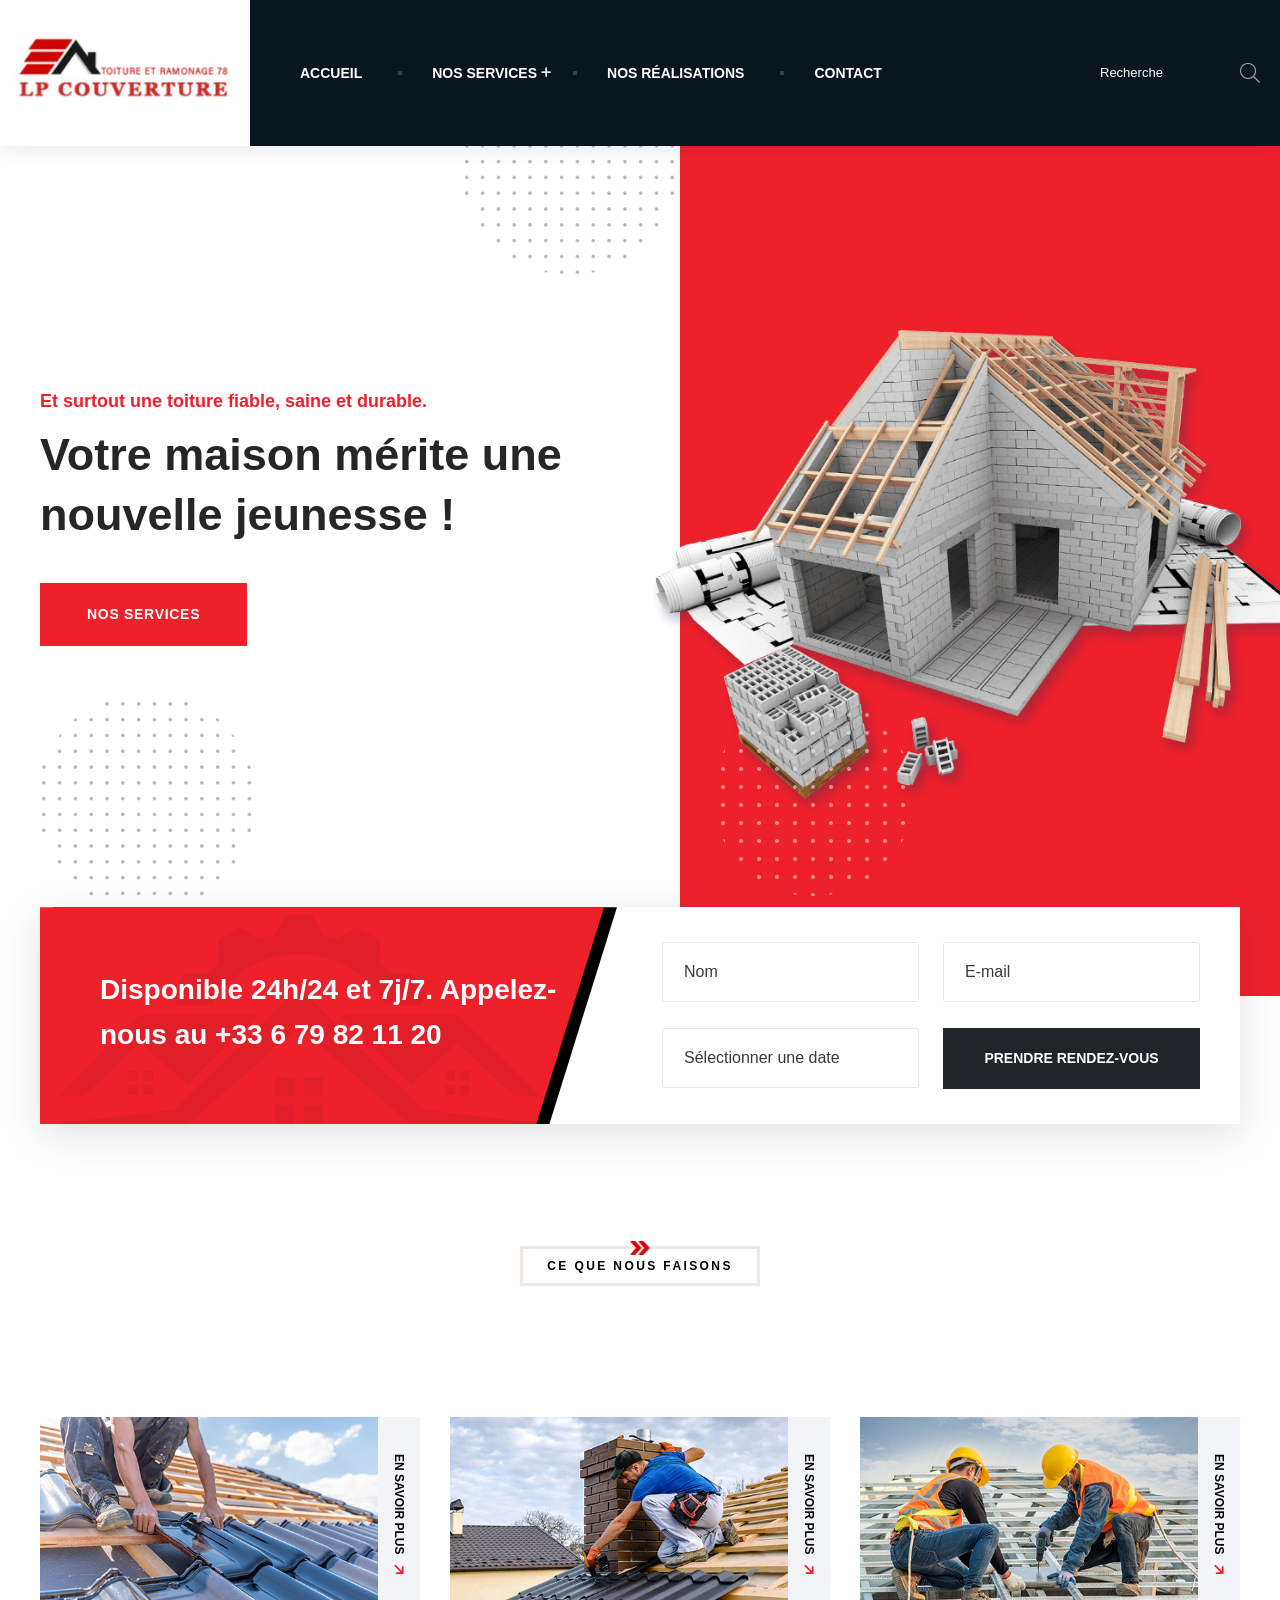
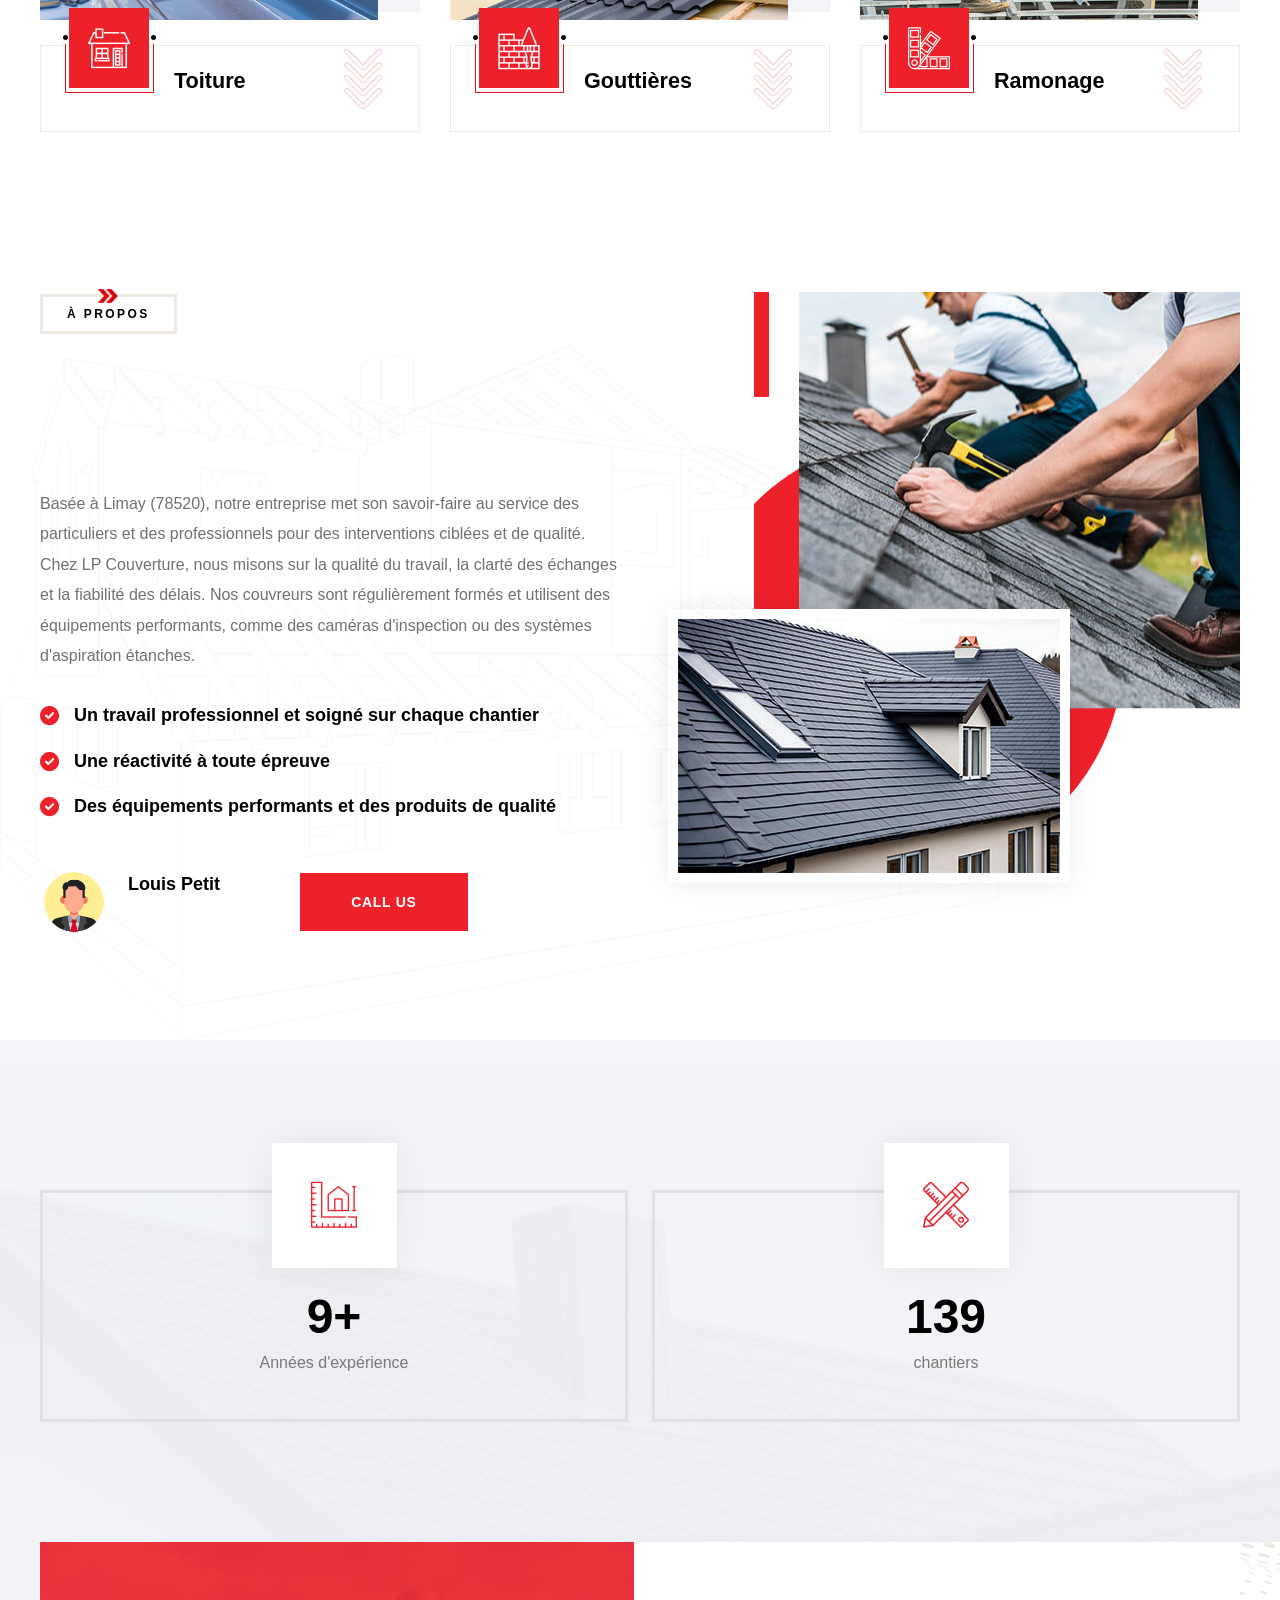
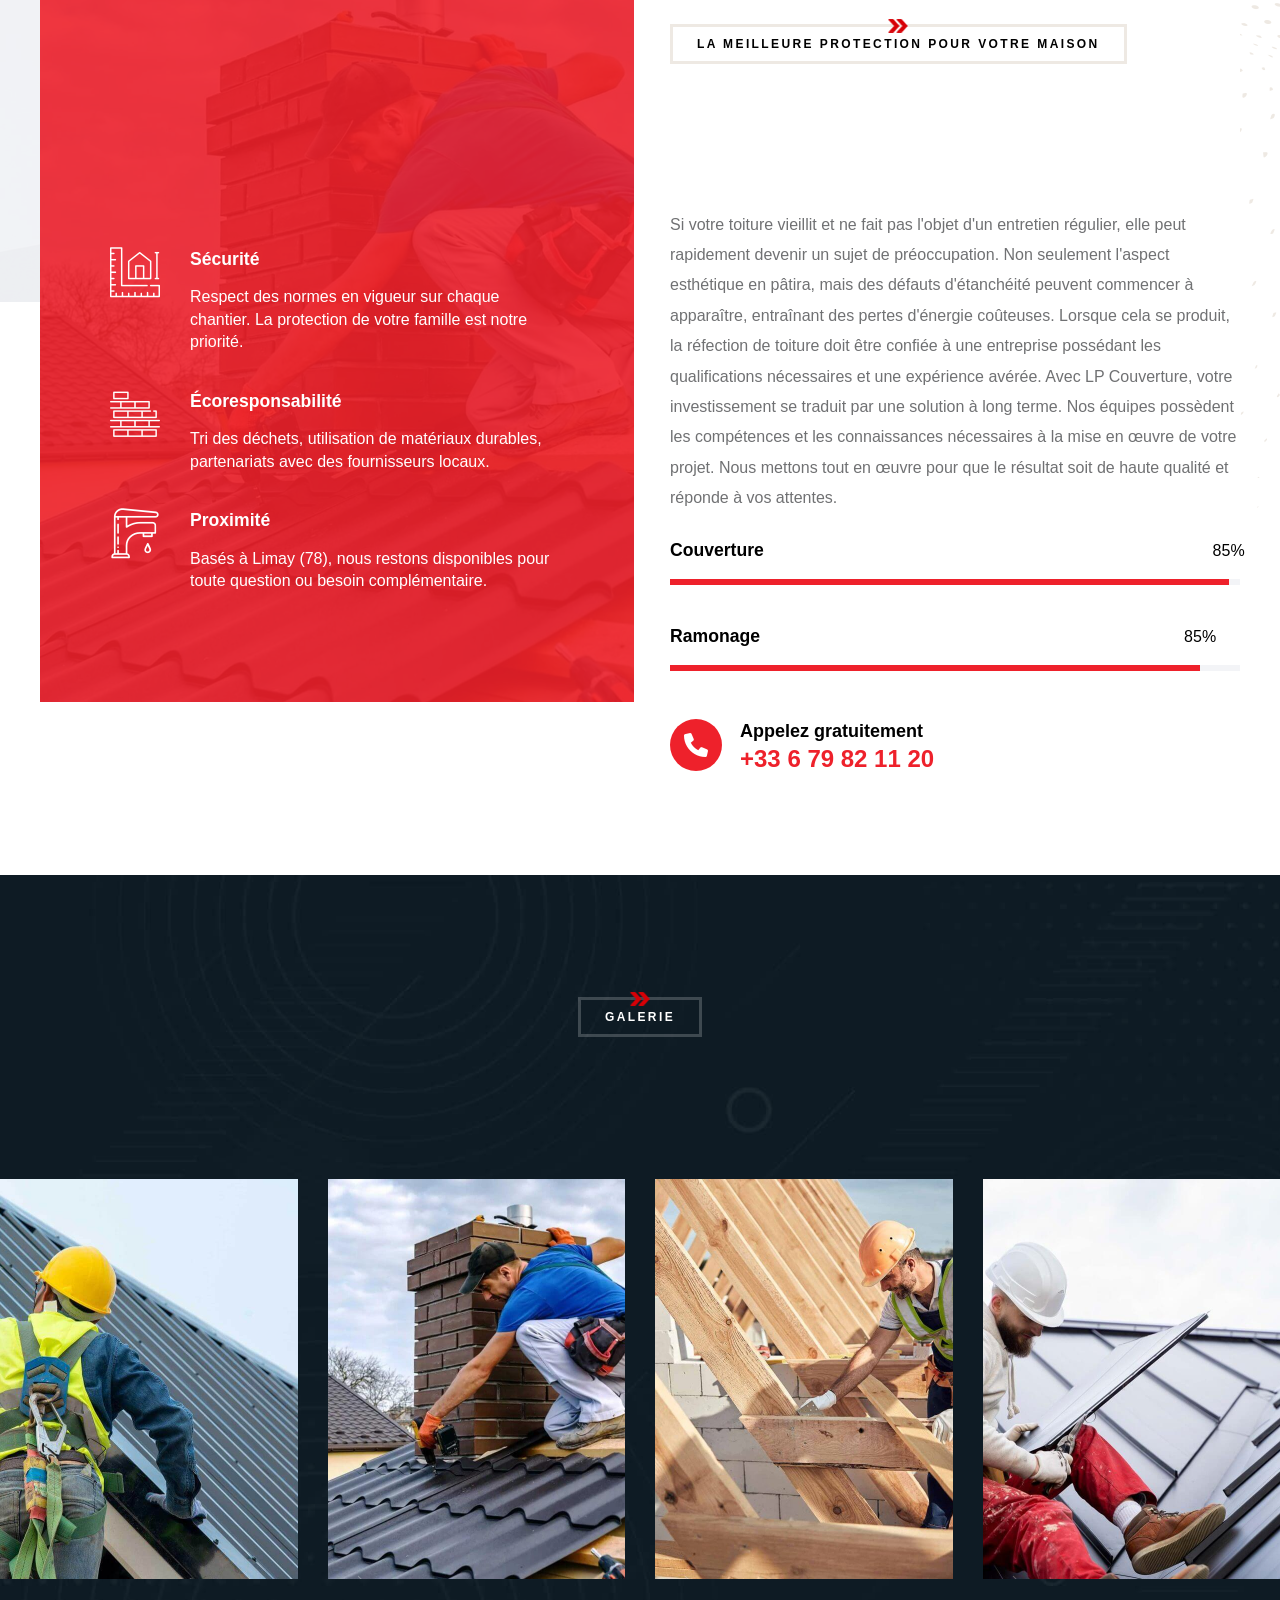
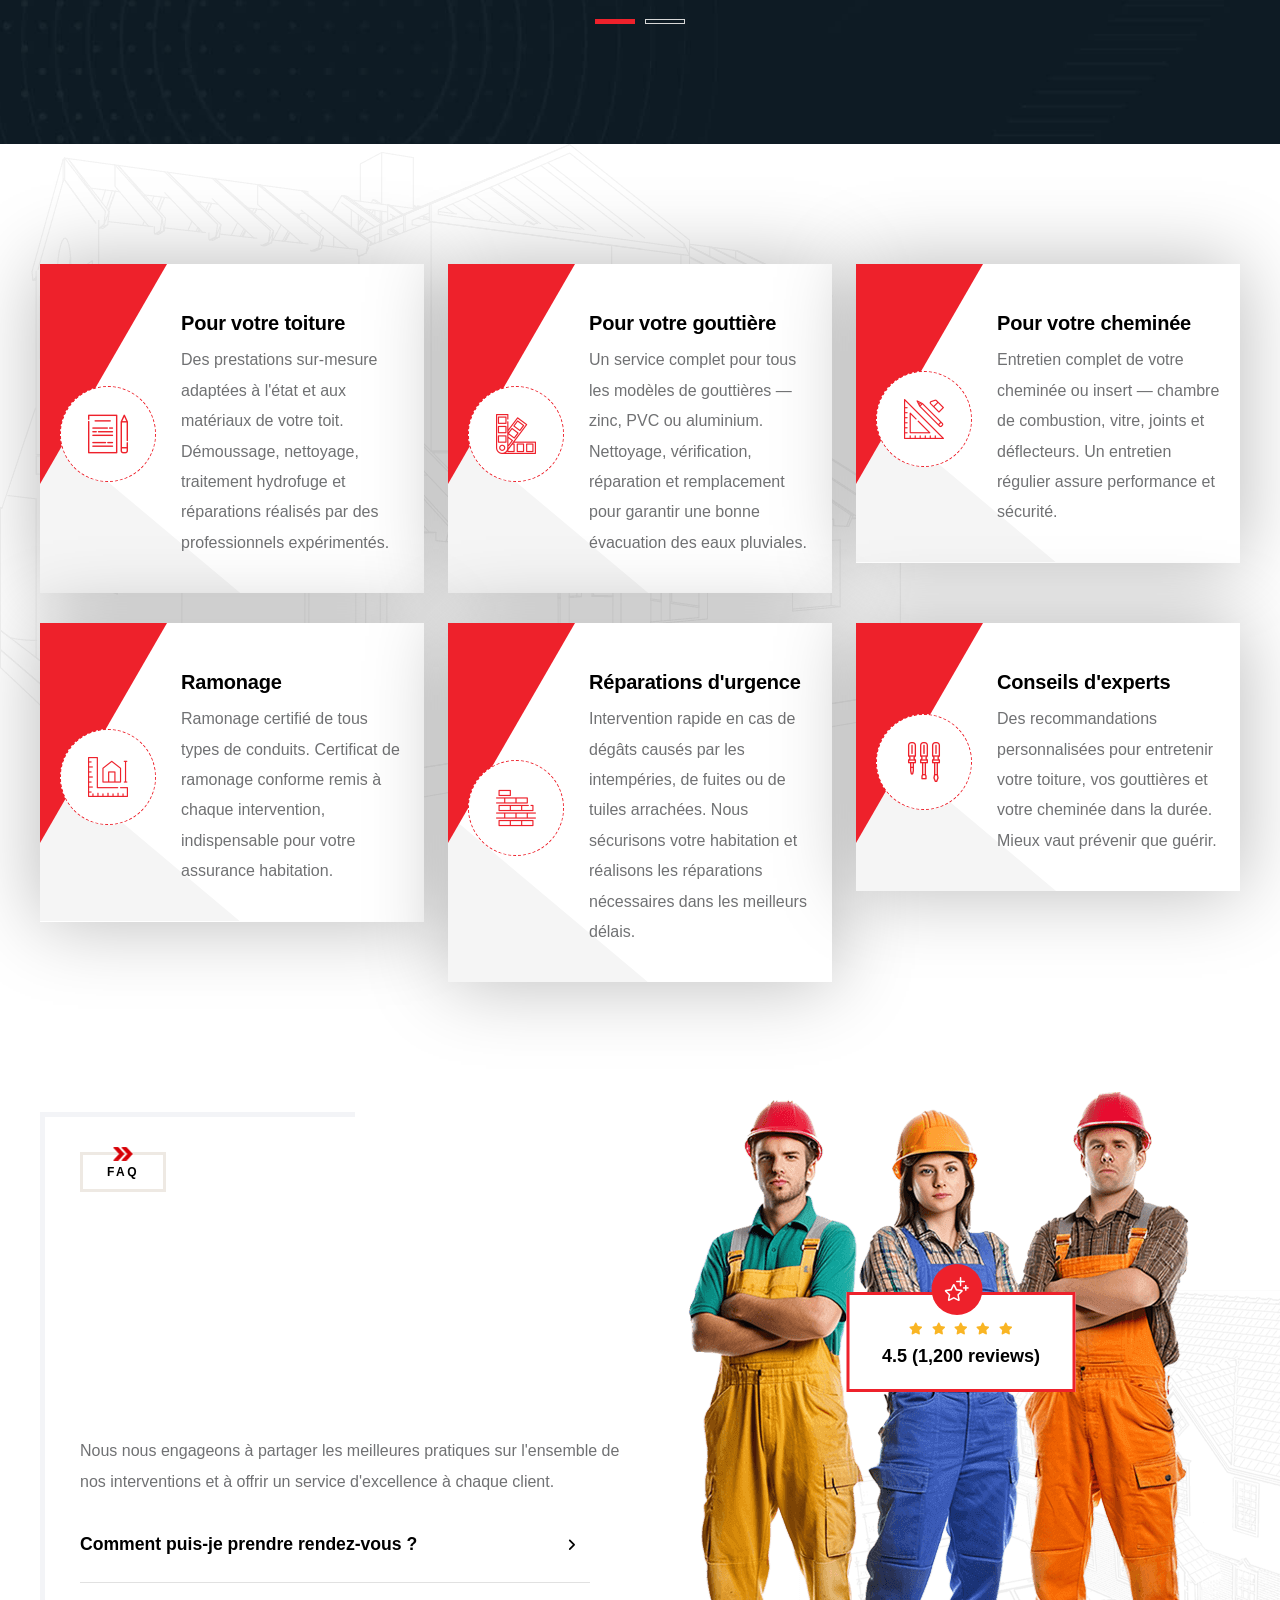
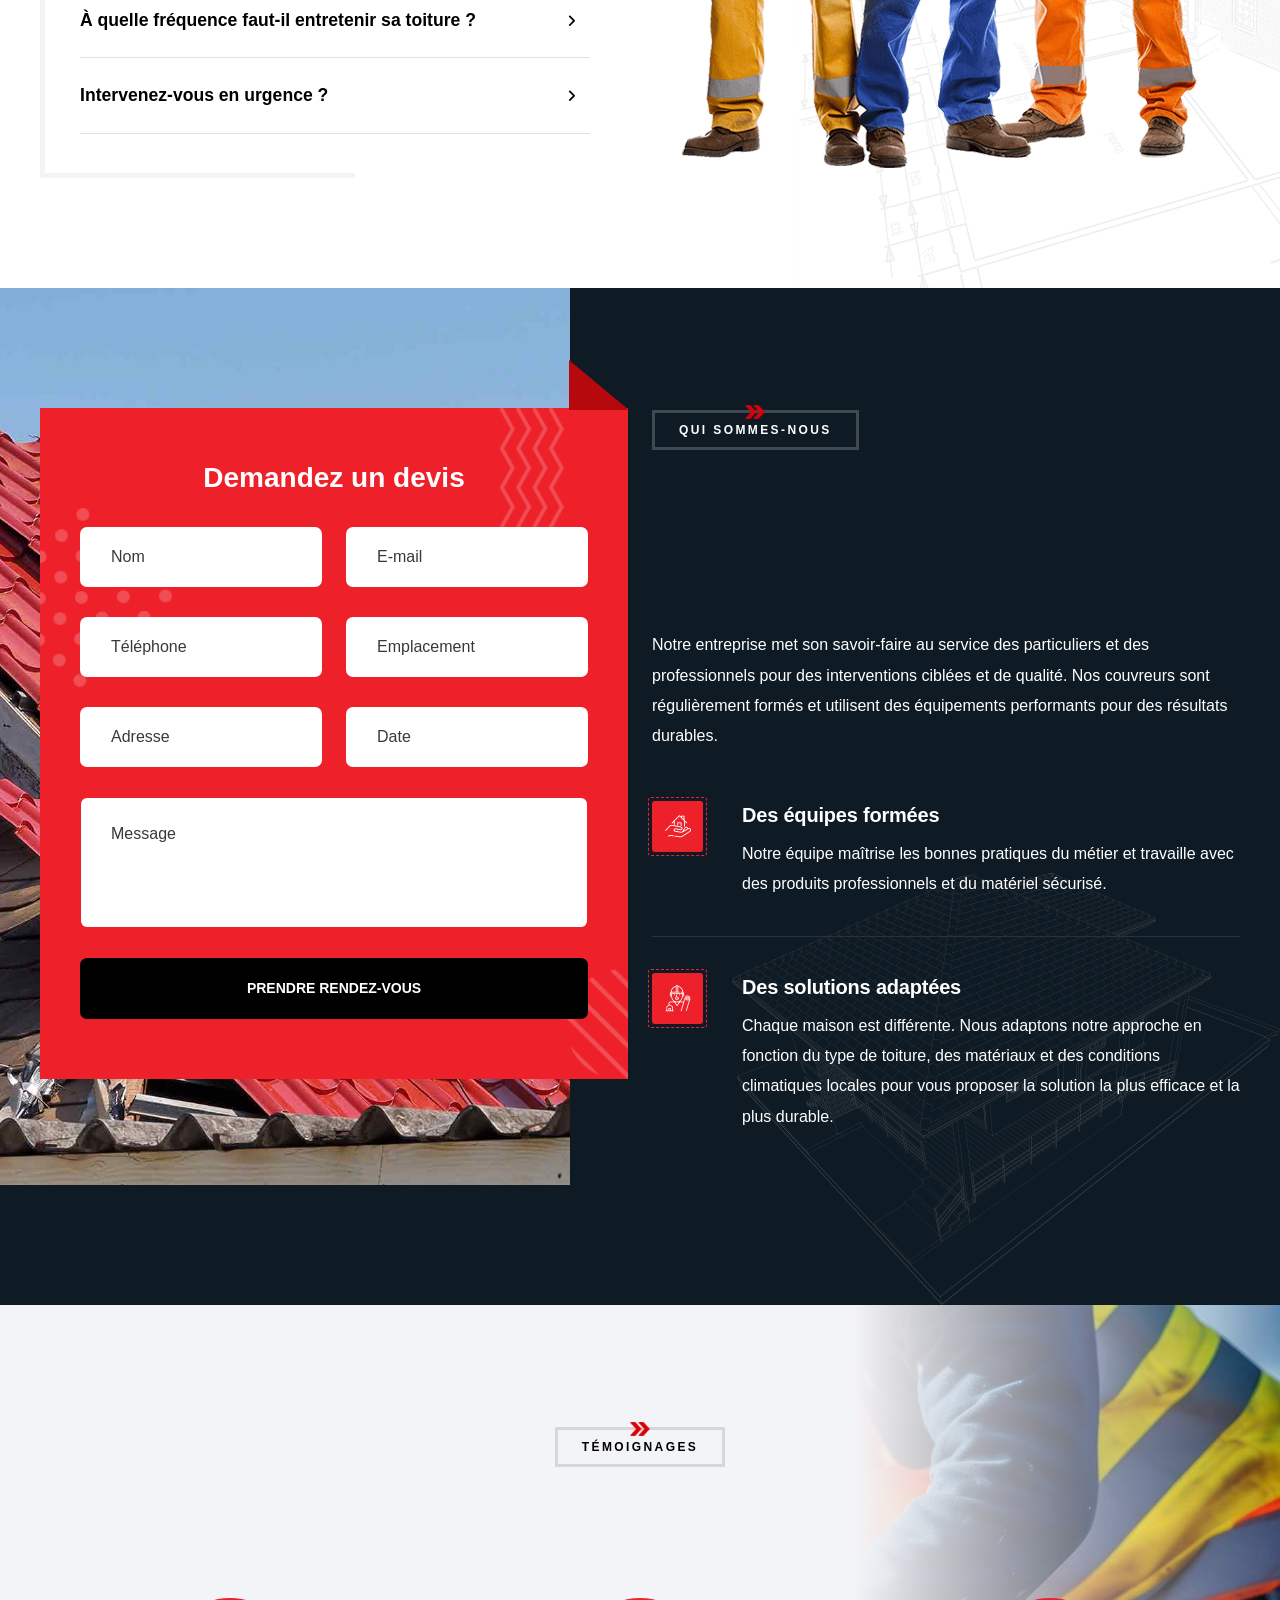
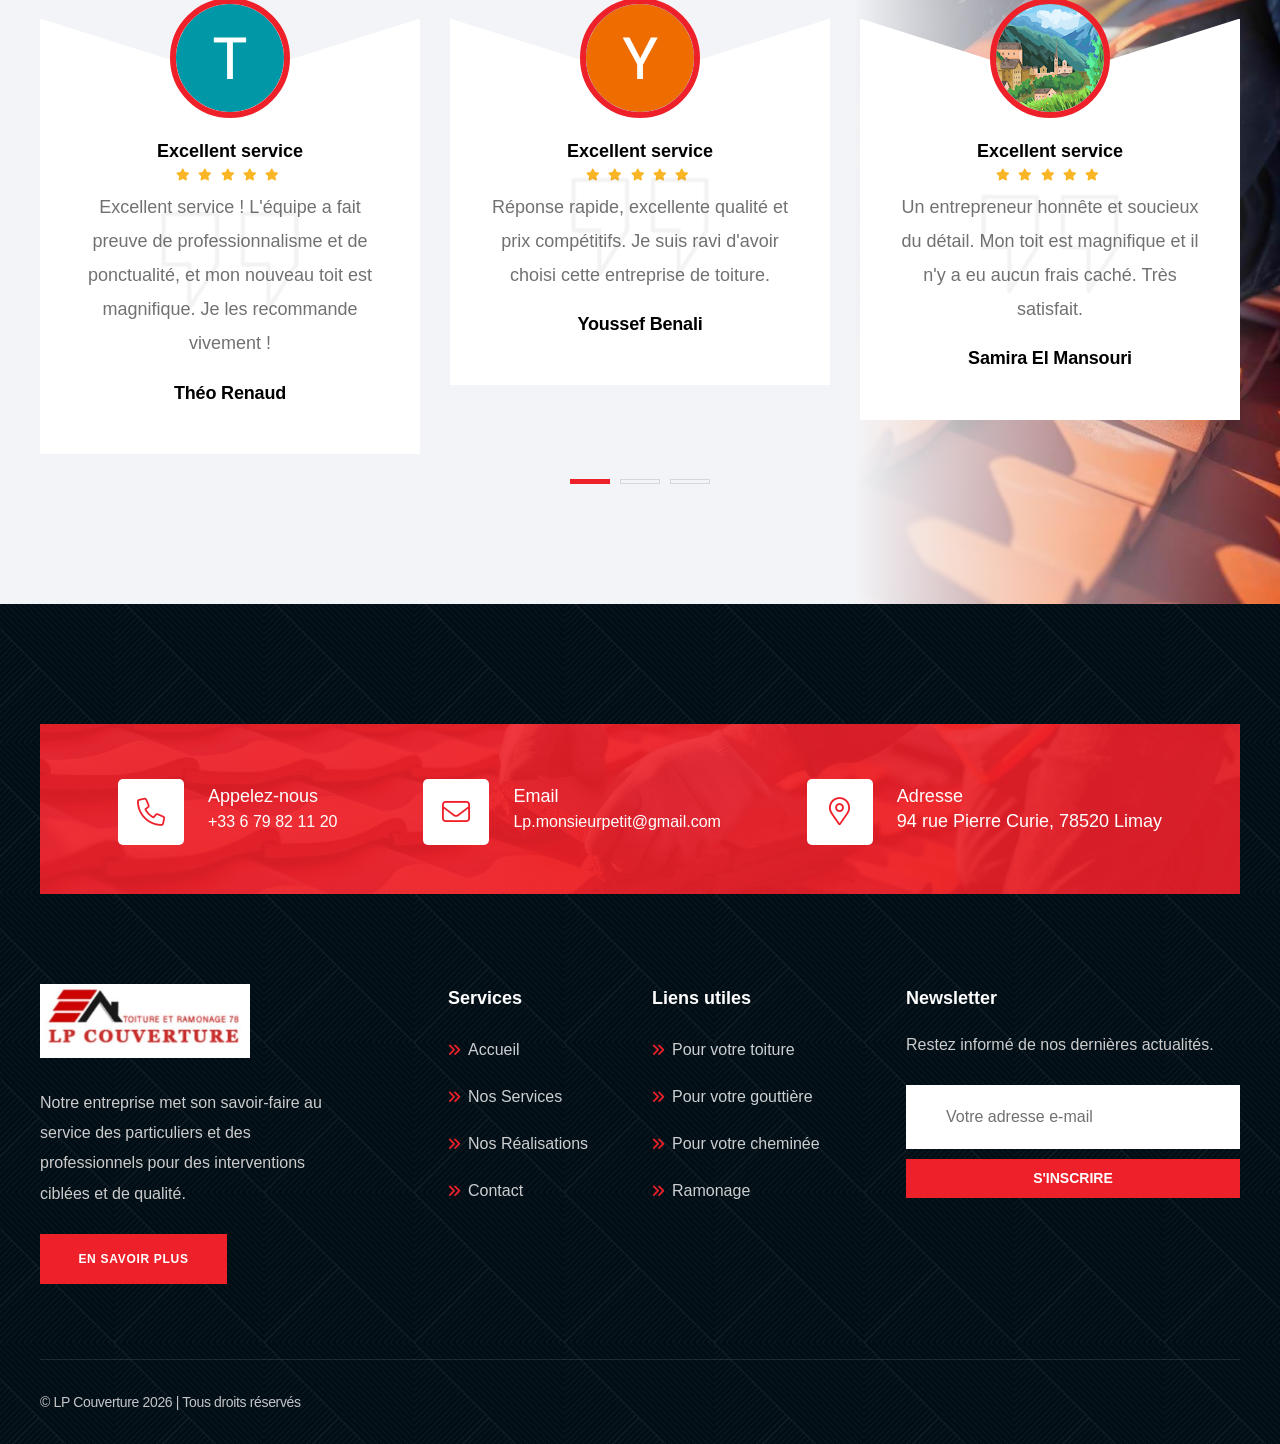
==== commit 74649757: "Add files via upload" ====
--- a/index.html
+++ b/index.html
@@ -1211,11 +1211,11 @@
                 <div class="auto-container">
                     <div class="inner-container">
                         <div class="copyright-text">© LP Couverture 2026 | Tous droits réservés</div>
-                        <ul class="social-icon-two">
+                        <!-- <ul class="social-icon-two">
                             <li><a href="#"><i class="fab fa-facebook-f"></i></a></li>
                             <li><a href="#"><i class="fa fa-x"></i></a></li>
                             <li><a href="#"><i class="fab fa-linkedin-in"></i></a></li>
-                        </ul>
+                        </ul> -->
                     </div>
                 </div>
             </div>
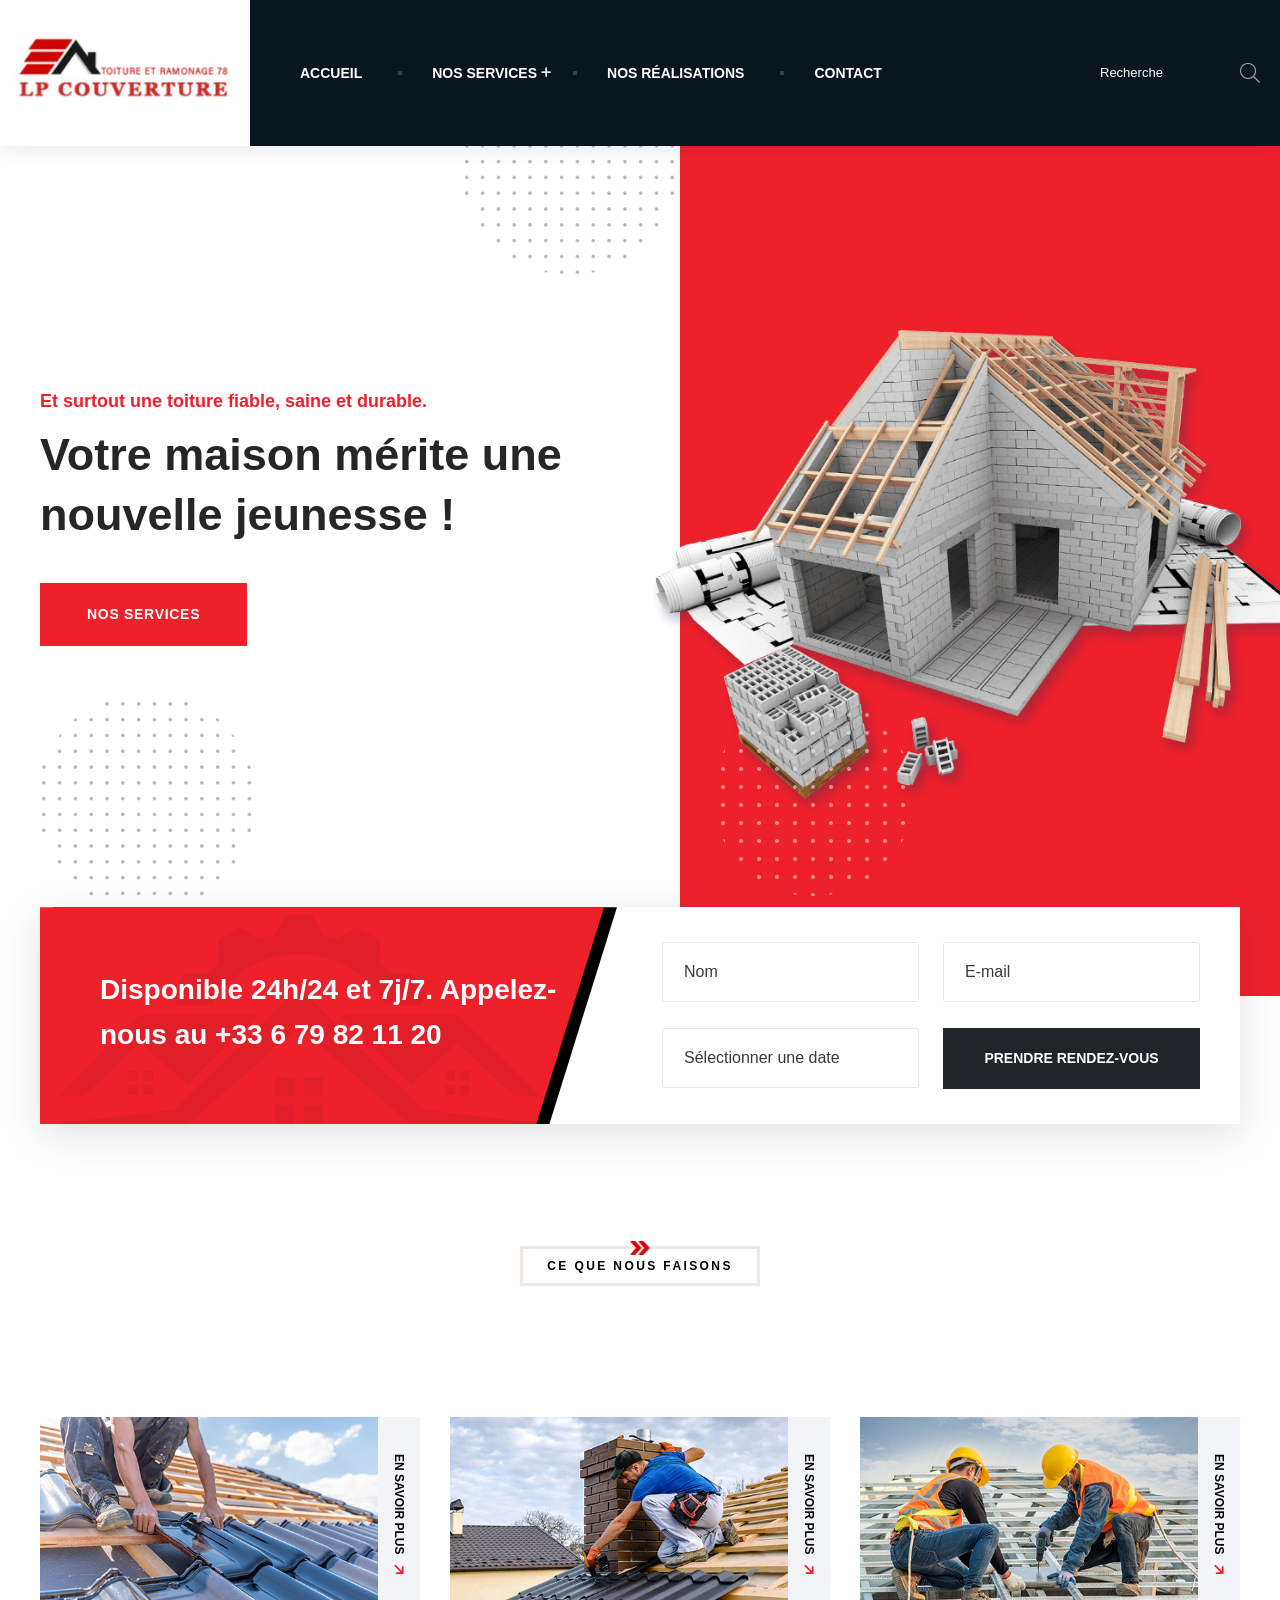
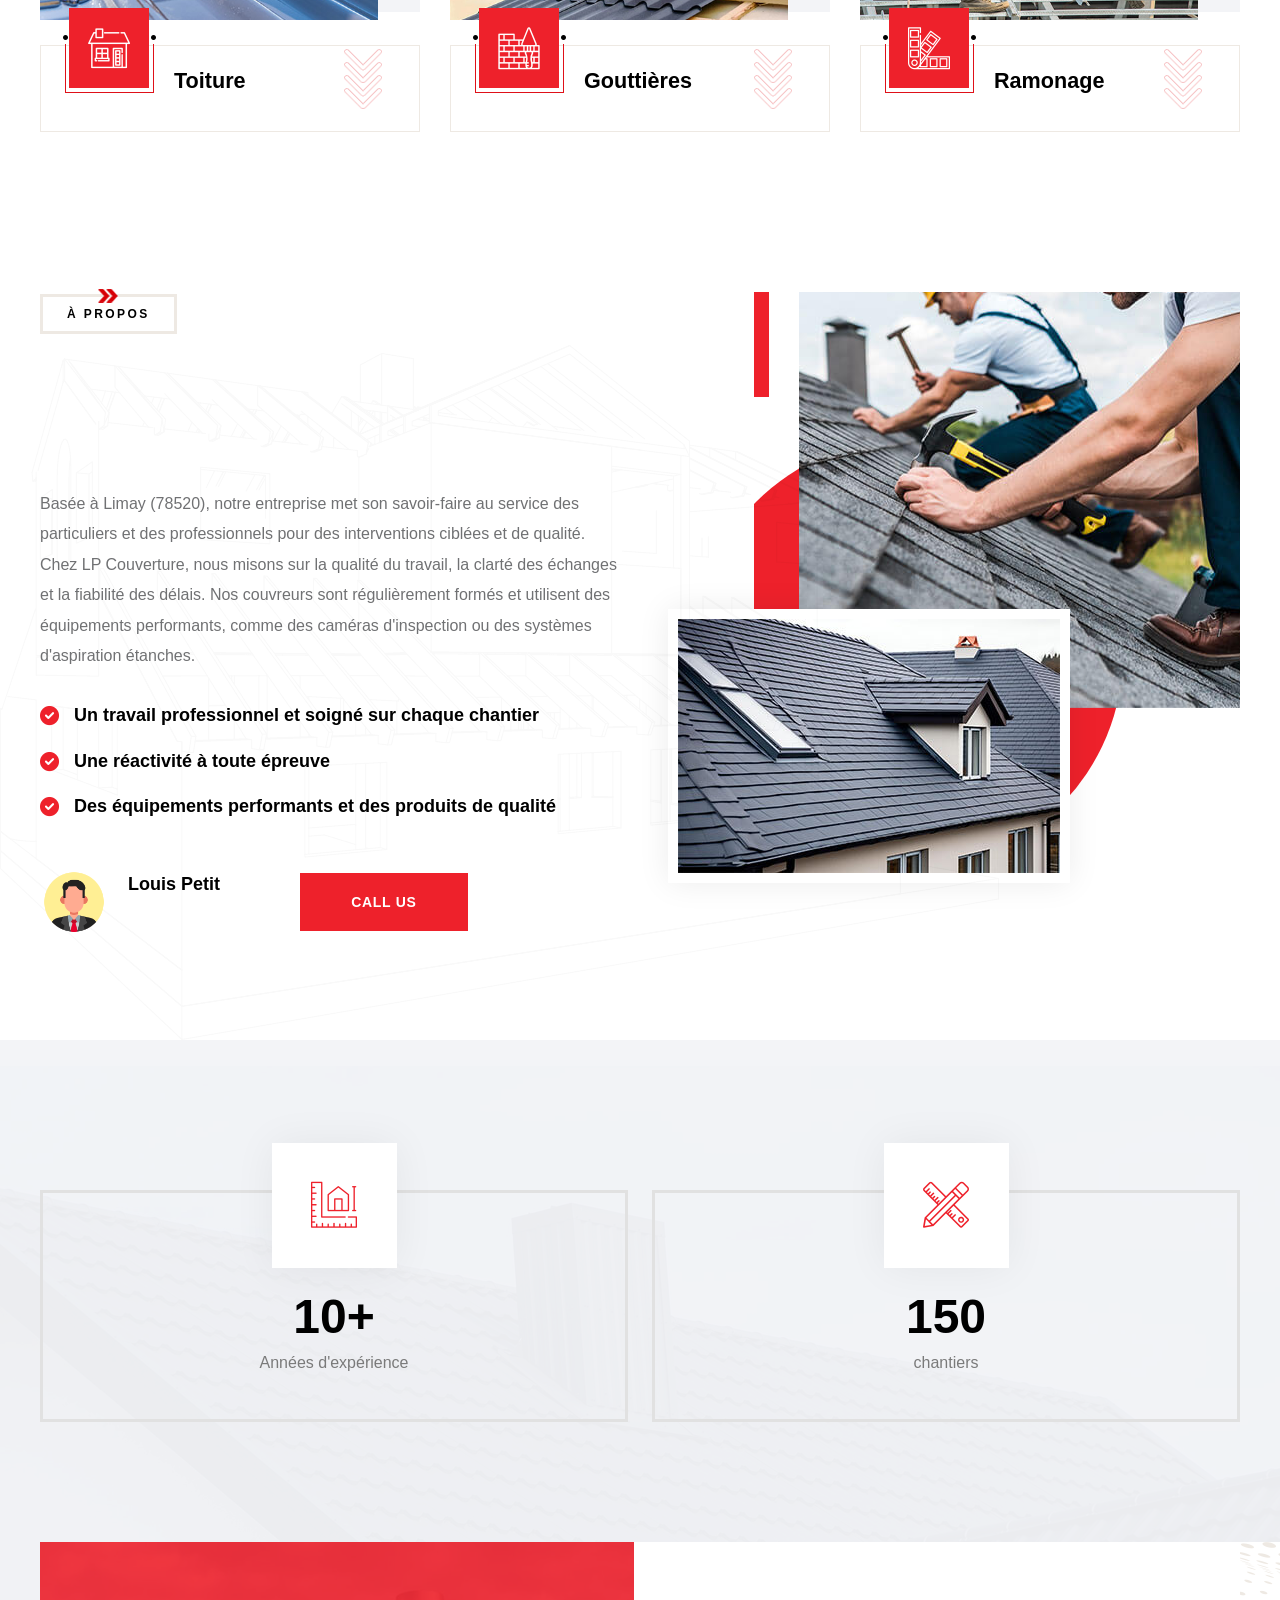
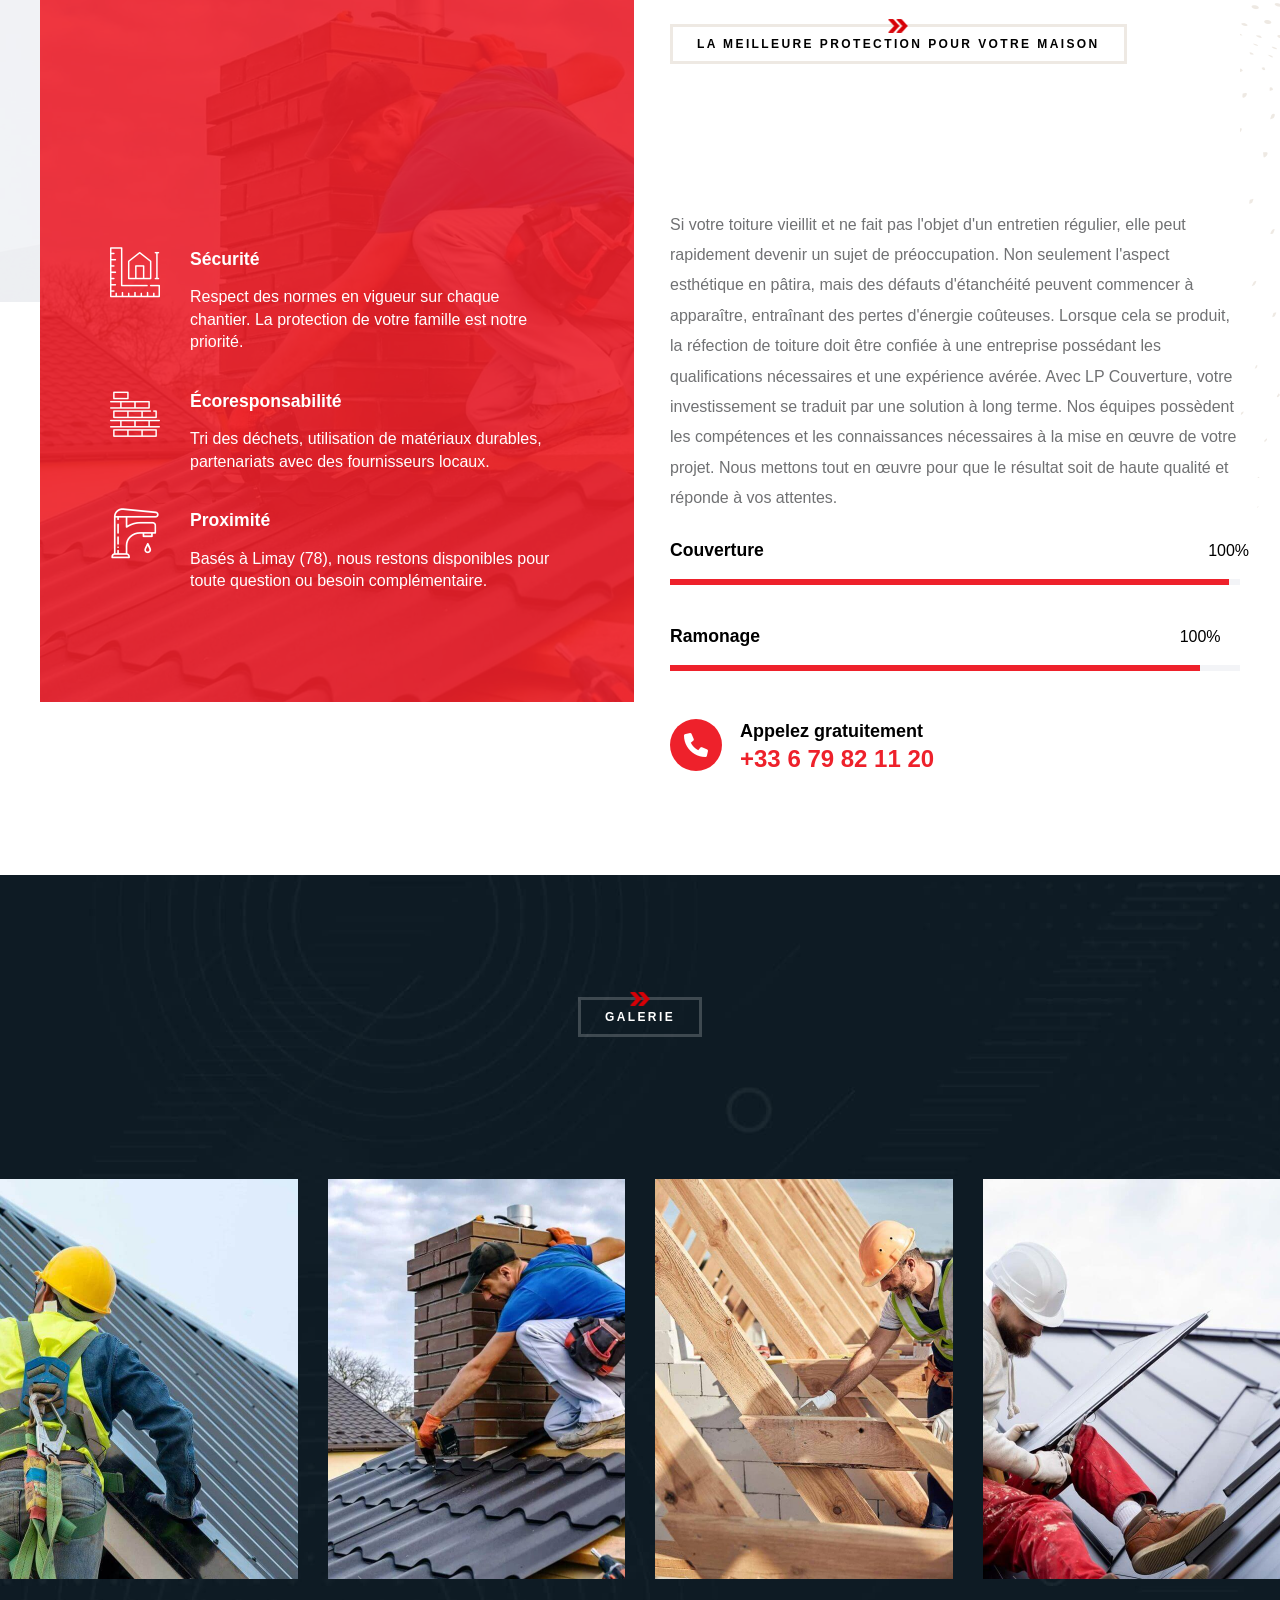
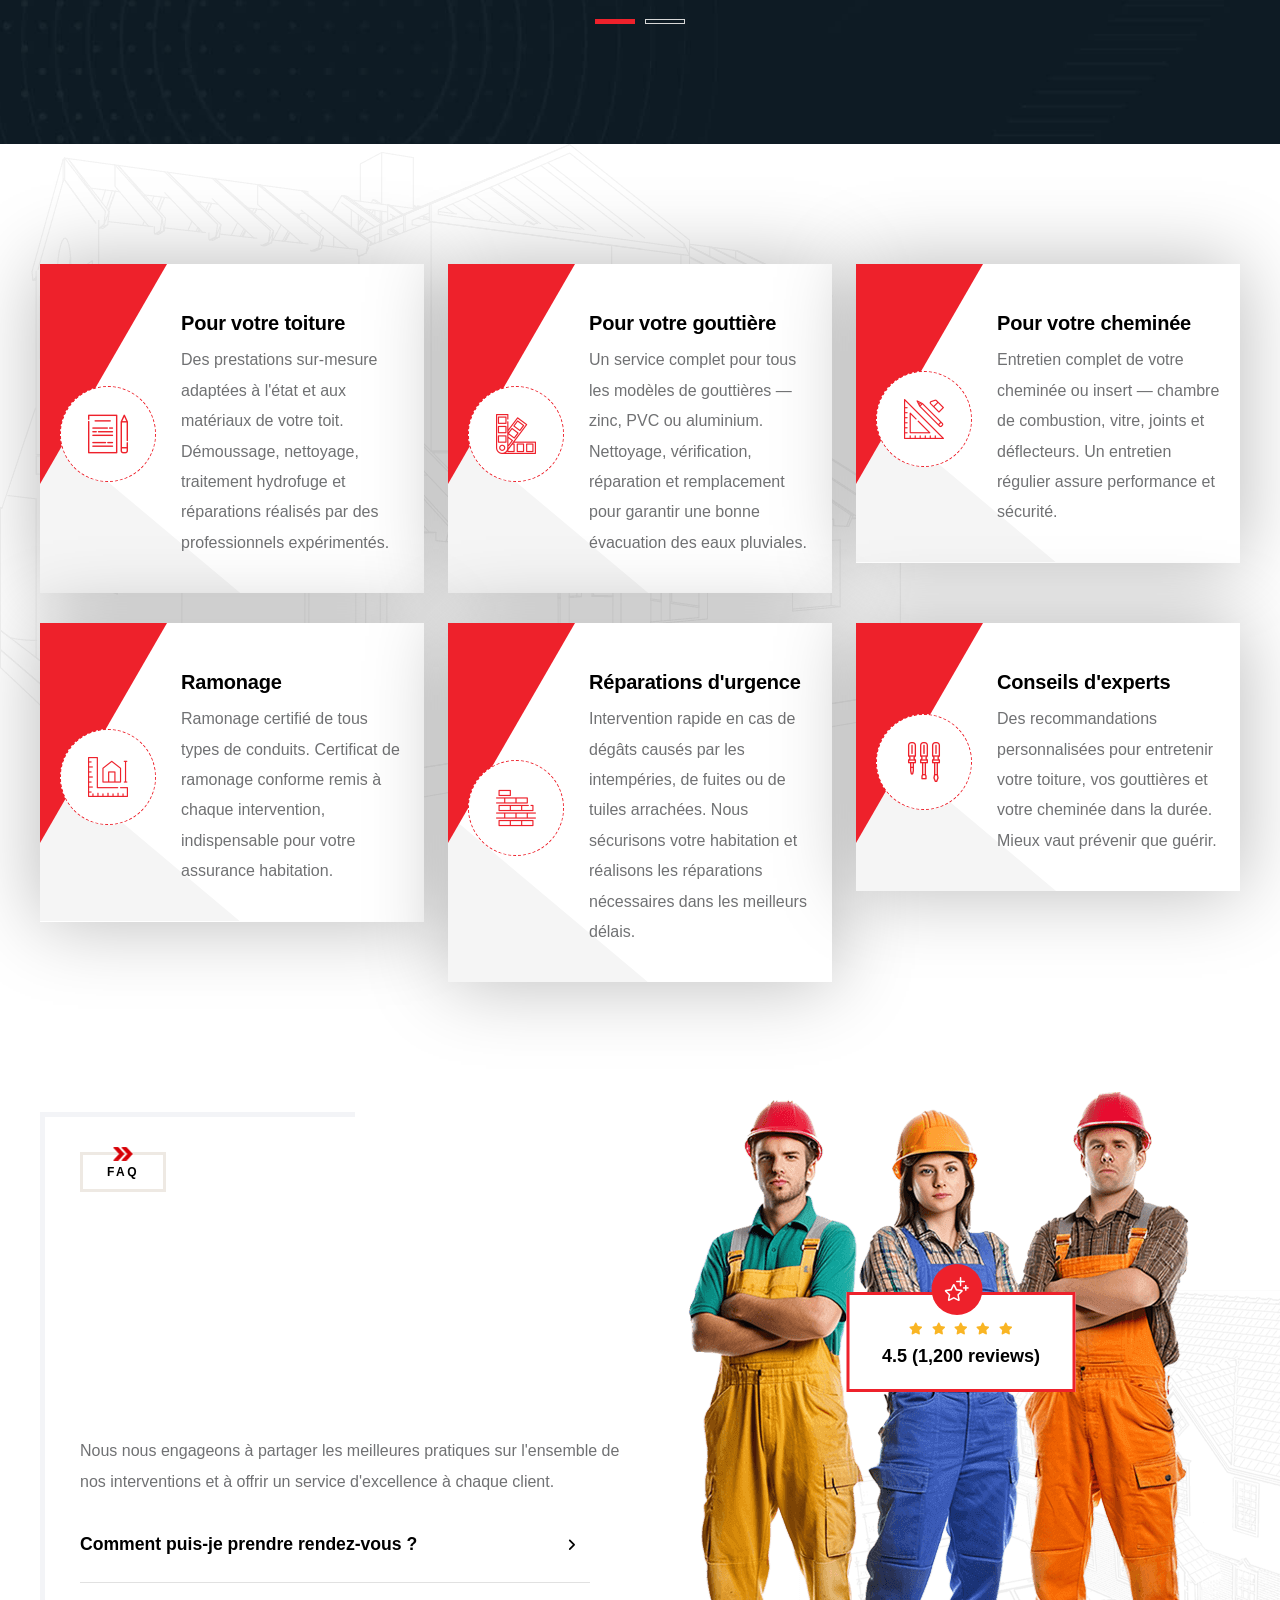
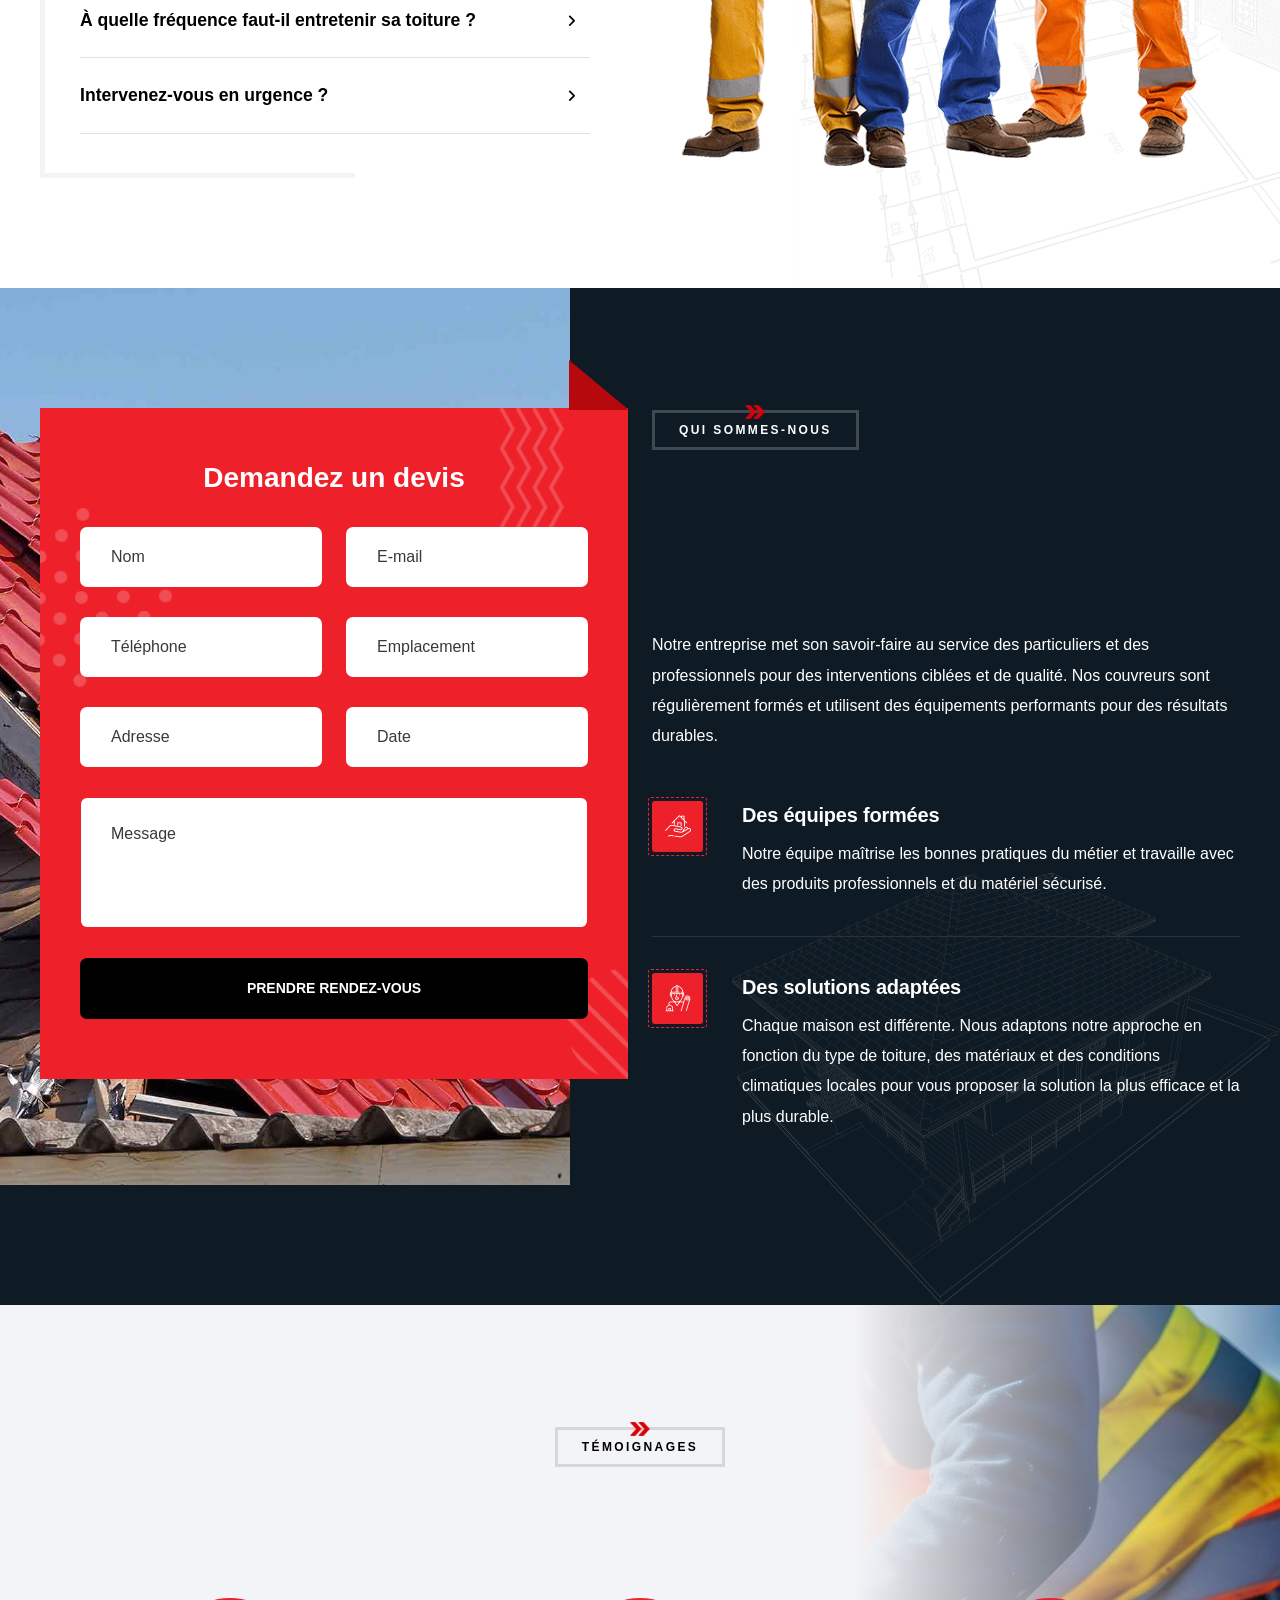
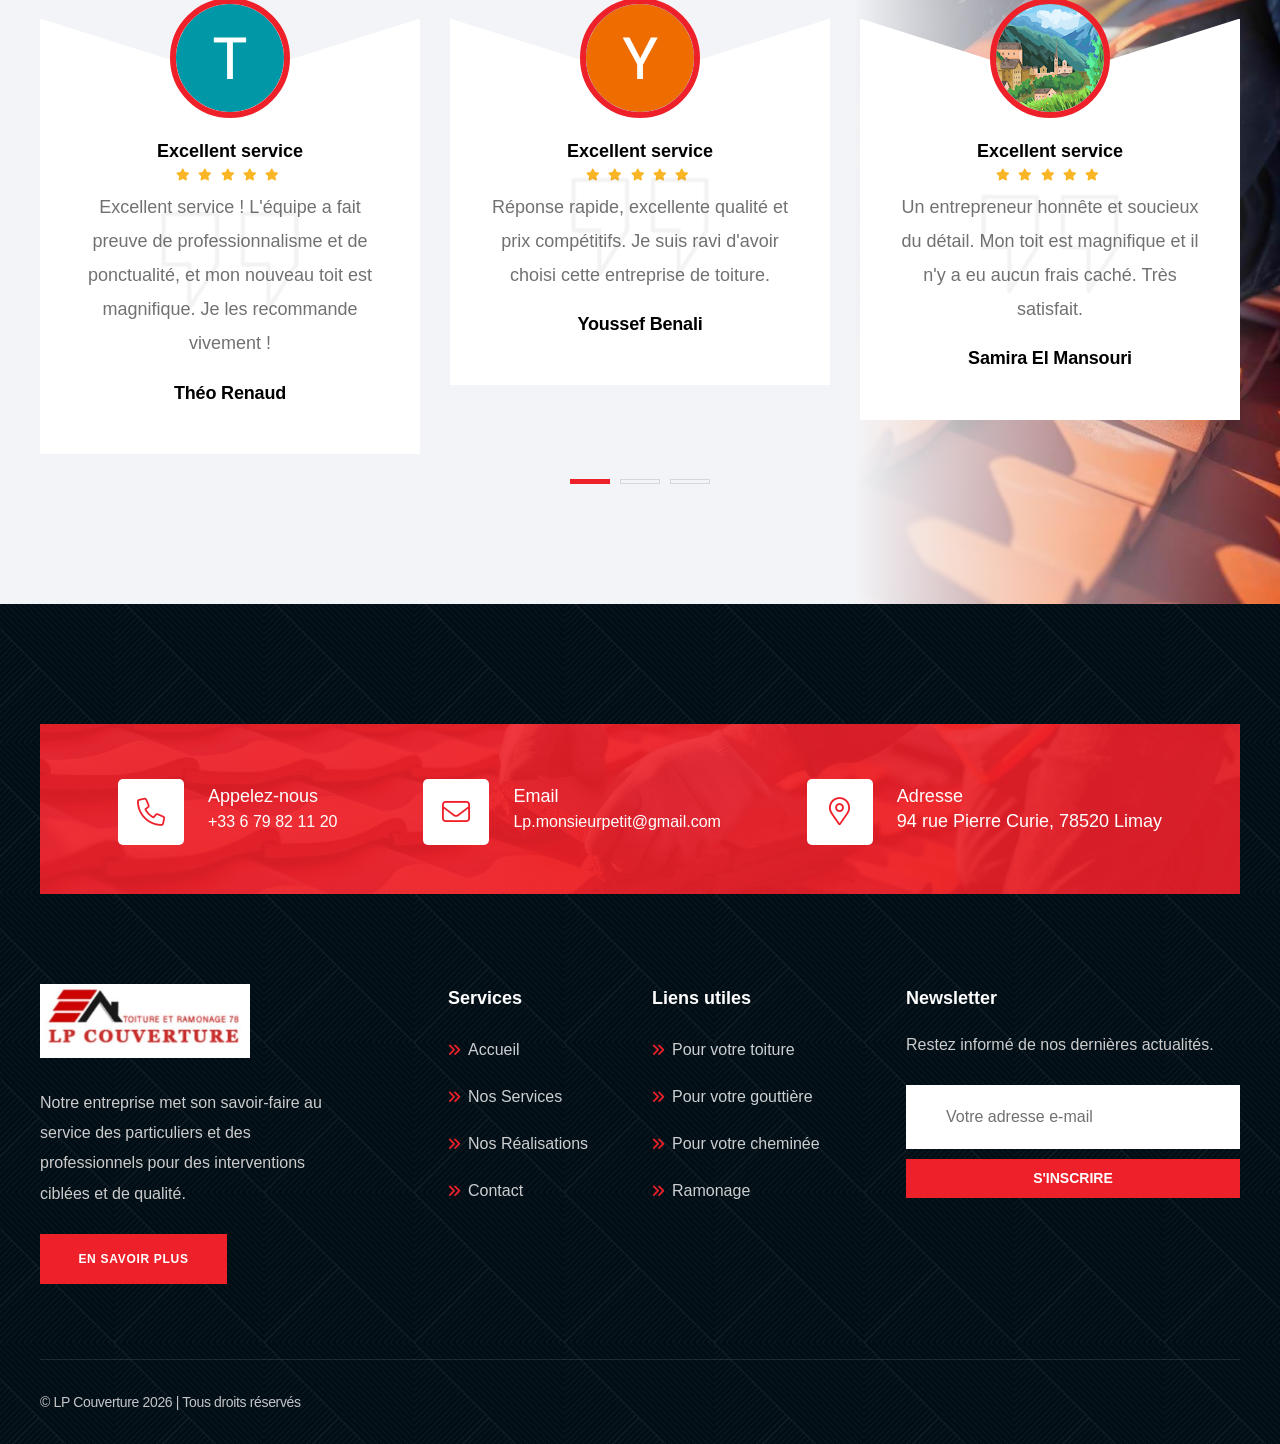
==== commit 2343b76e: "Add files via upload" ====
--- a/index.html
+++ b/index.html
@@ -65,7 +65,7 @@
 
                         <!-- Header Search -->
                         <div class="header-search">
-                            <form method="post" action="https://html.kodesolution.com/2024/rooftin-html/index.html">
+                            <form method="post" action="index.html">
                                 <div class="form-group">
                                     <input type="text" name="search-field" value="" placeholder="Recherche" required="">
                                     <button type="submit" class="icon"><i class="fal fa-search"></i></button>
@@ -90,7 +90,7 @@
                 <nav class="menu-box">
                     <div class="upper-box">
                         <div class="nav-logo">
-                            <a href="index.html"><img src="images/logo-2.png" alt="" title=""></a>
+                            <a href="index.html"><img src="images/home/logo.jpeg" alt="" title=""></a>
                         </div>
                         <div class="close-btn"><i class="icon fa fa-times"></i></div>
                     </div>
@@ -98,22 +98,22 @@
                         <!--Keep This Empty / Menu will come through Javascript-->
                     </ul>
                     <ul class="contact-list-one light">
-                        <li> <i class="icon lnr-icon-phone-handset"></i> <span class="title">Call Now</span>
-                            <div class="text"><a href="tel:+92880098670">+92 (8800) - 98670</a></div>
+                        <li> <i class="icon lnr-icon-phone-handset"></i> <span class="title">Appelez-nous</span>
+                            <div class="text"><a href="tel:+92880098670">+33 6 79 82 11 20</a></div>
                         </li>
-                        <li> <i class="icon lnr-icon-envelope1"></i> <span class="title">Send Email</span>
-                            <div class="text"><a href="mailto:help@company.com">help@company.com</a></div>
+                        <li> <i class="icon lnr-icon-envelope1"></i> <span class="title">E-mail</span>
+                            <div class="text"><a href="mailto:help@company.com">Lp.monsieurpetit@gmail.com</a></div>
                         </li>
-                        <li> <i class="icon lnr-icon-map-marker"></i> <span class="title">Address</span>
-                            <div class="text">66 Broklyant, New York India 3269</div>
+                        <li> <i class="icon lnr-icon-map-marker"></i> <span class="title">Adresse</span>
+                            <div class="text">94 rue Pierre Curie, 78520 Limay</div>
                         </li>
                     </ul>
-                    <ul class="social-links">
+                    <!-- <ul class="social-links">
                         <li><a href="#"><i class="fa fa-x"></i></a></li>
                         <li><a href="#"><i class="fab fa-facebook-f"></i></a></li>
                         <li><a href="#"><i class="fab fa-pinterest"></i></a></li>
                         <li><a href="#"><i class="fab fa-instagram"></i></a></li>
-                    </ul>
+                    </ul> -->
                 </nav>
             </div>
             <!-- End Mobile Menu -->
@@ -122,7 +122,7 @@
             <div class="search-popup"> <span class="search-back-drop"></span>
                 <button class="close-search"><span class="fa fa-times"></span></button>
                 <div class="search-inner">
-                    <form method="post" action="https://html.kodesolution.com/2024/rooftin-html/index.html">
+                    <form method="post" action="index.html">
                         <div class="form-group">
                             <input type="search" name="search-field" value="" placeholder="Search..." required="">
                             <button type="submit"><i class="fa fa-search"></i></button>
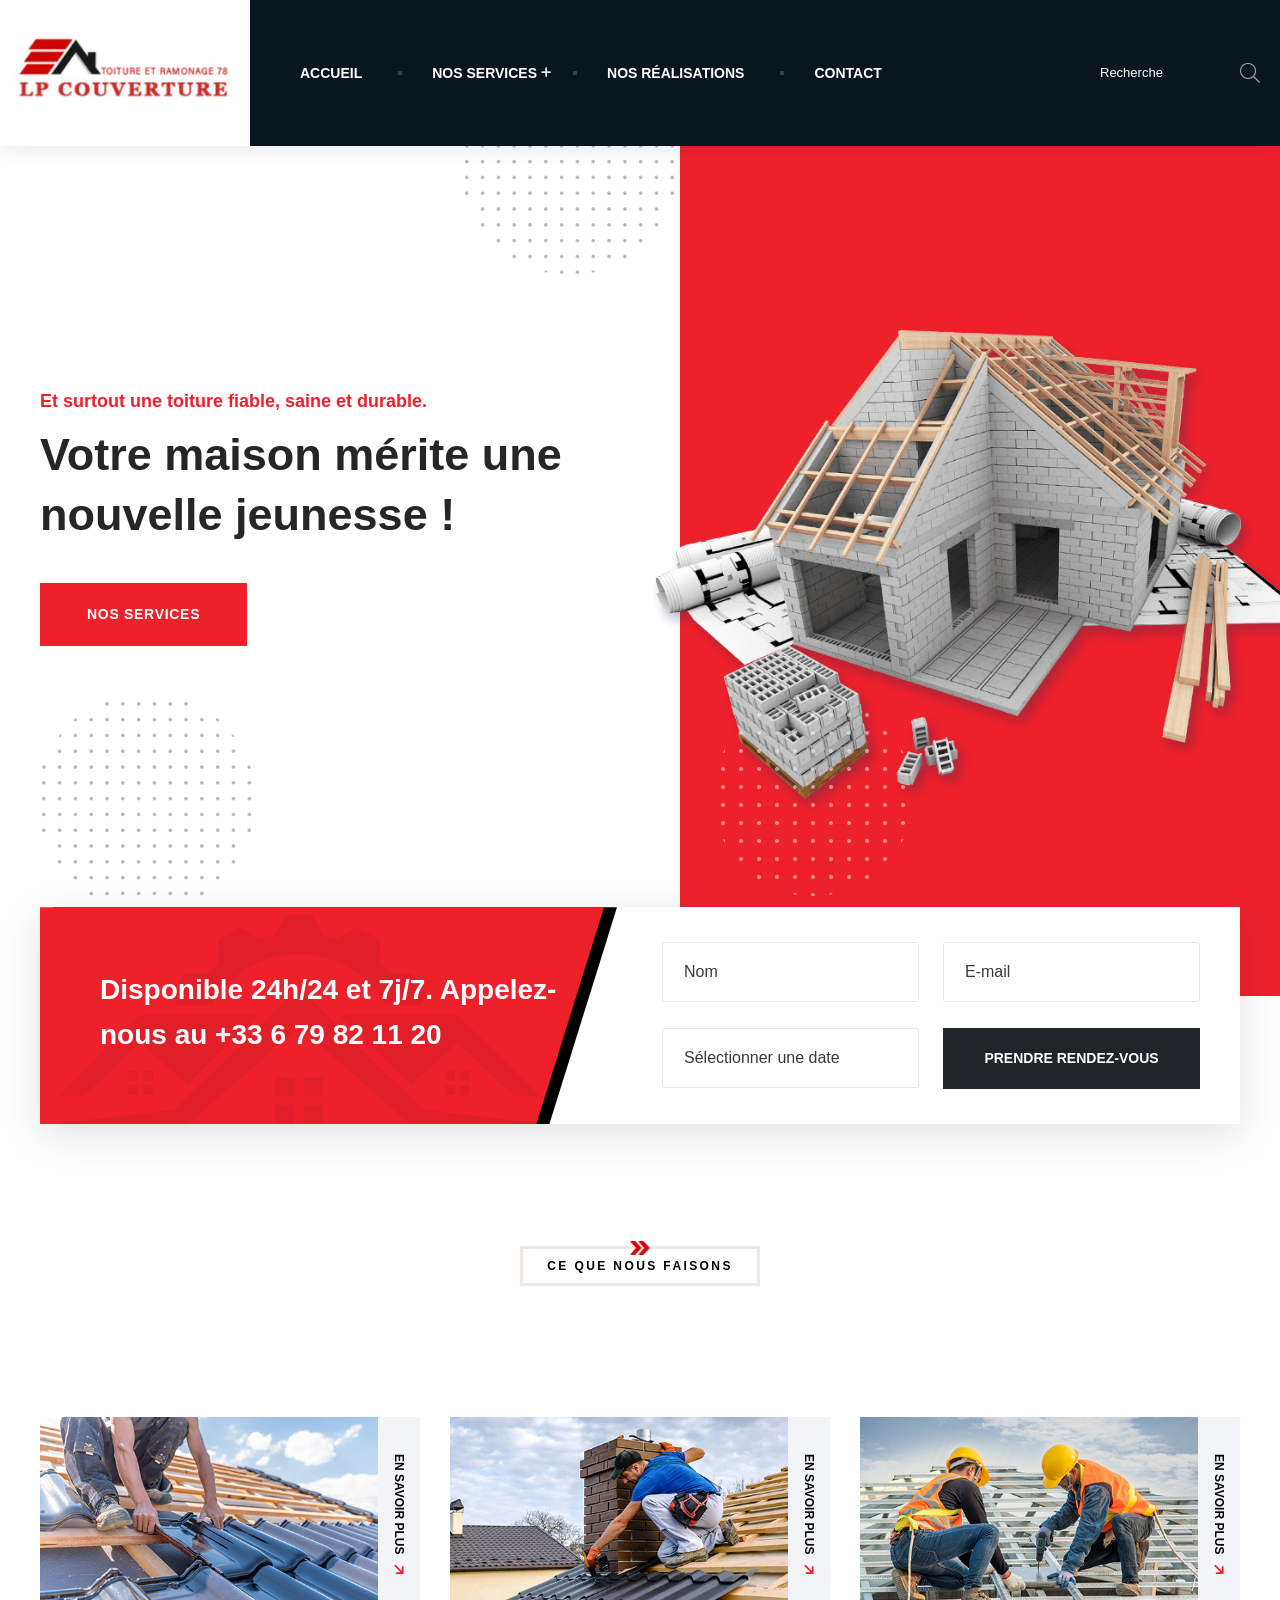
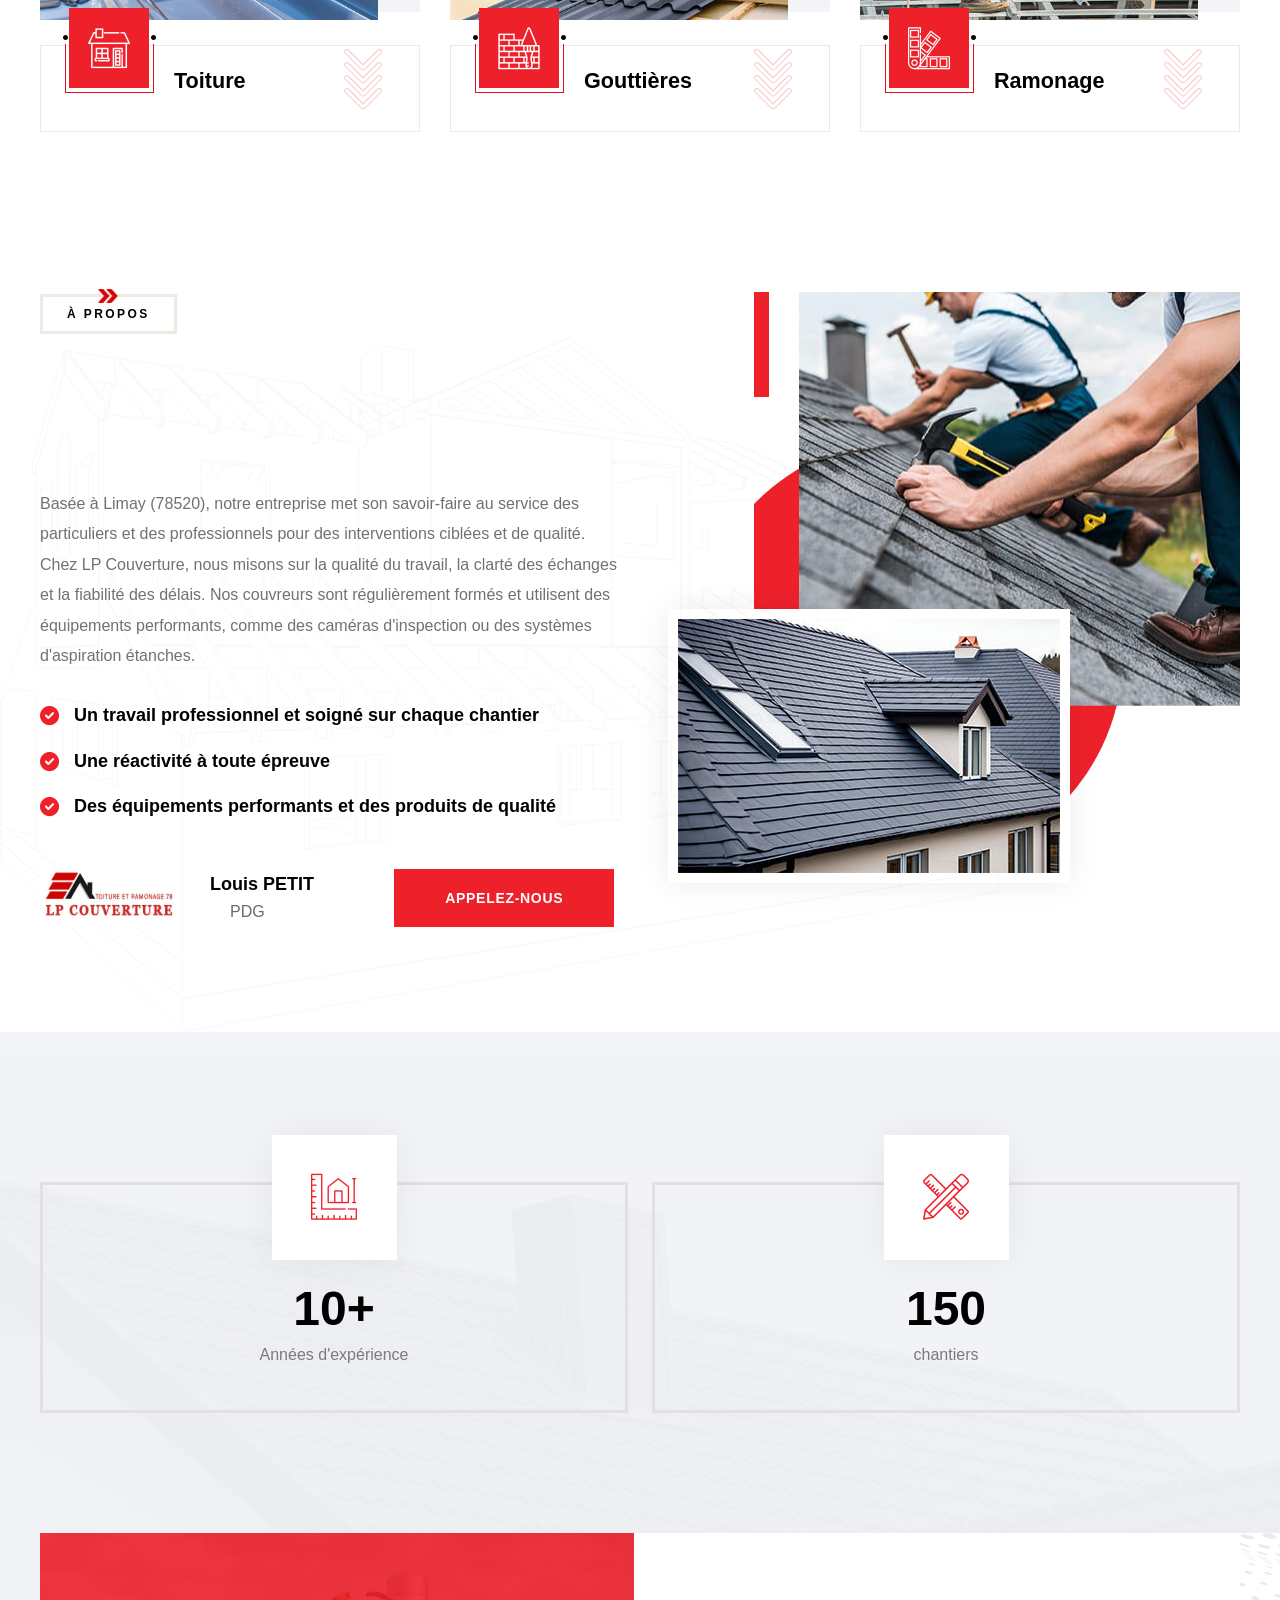
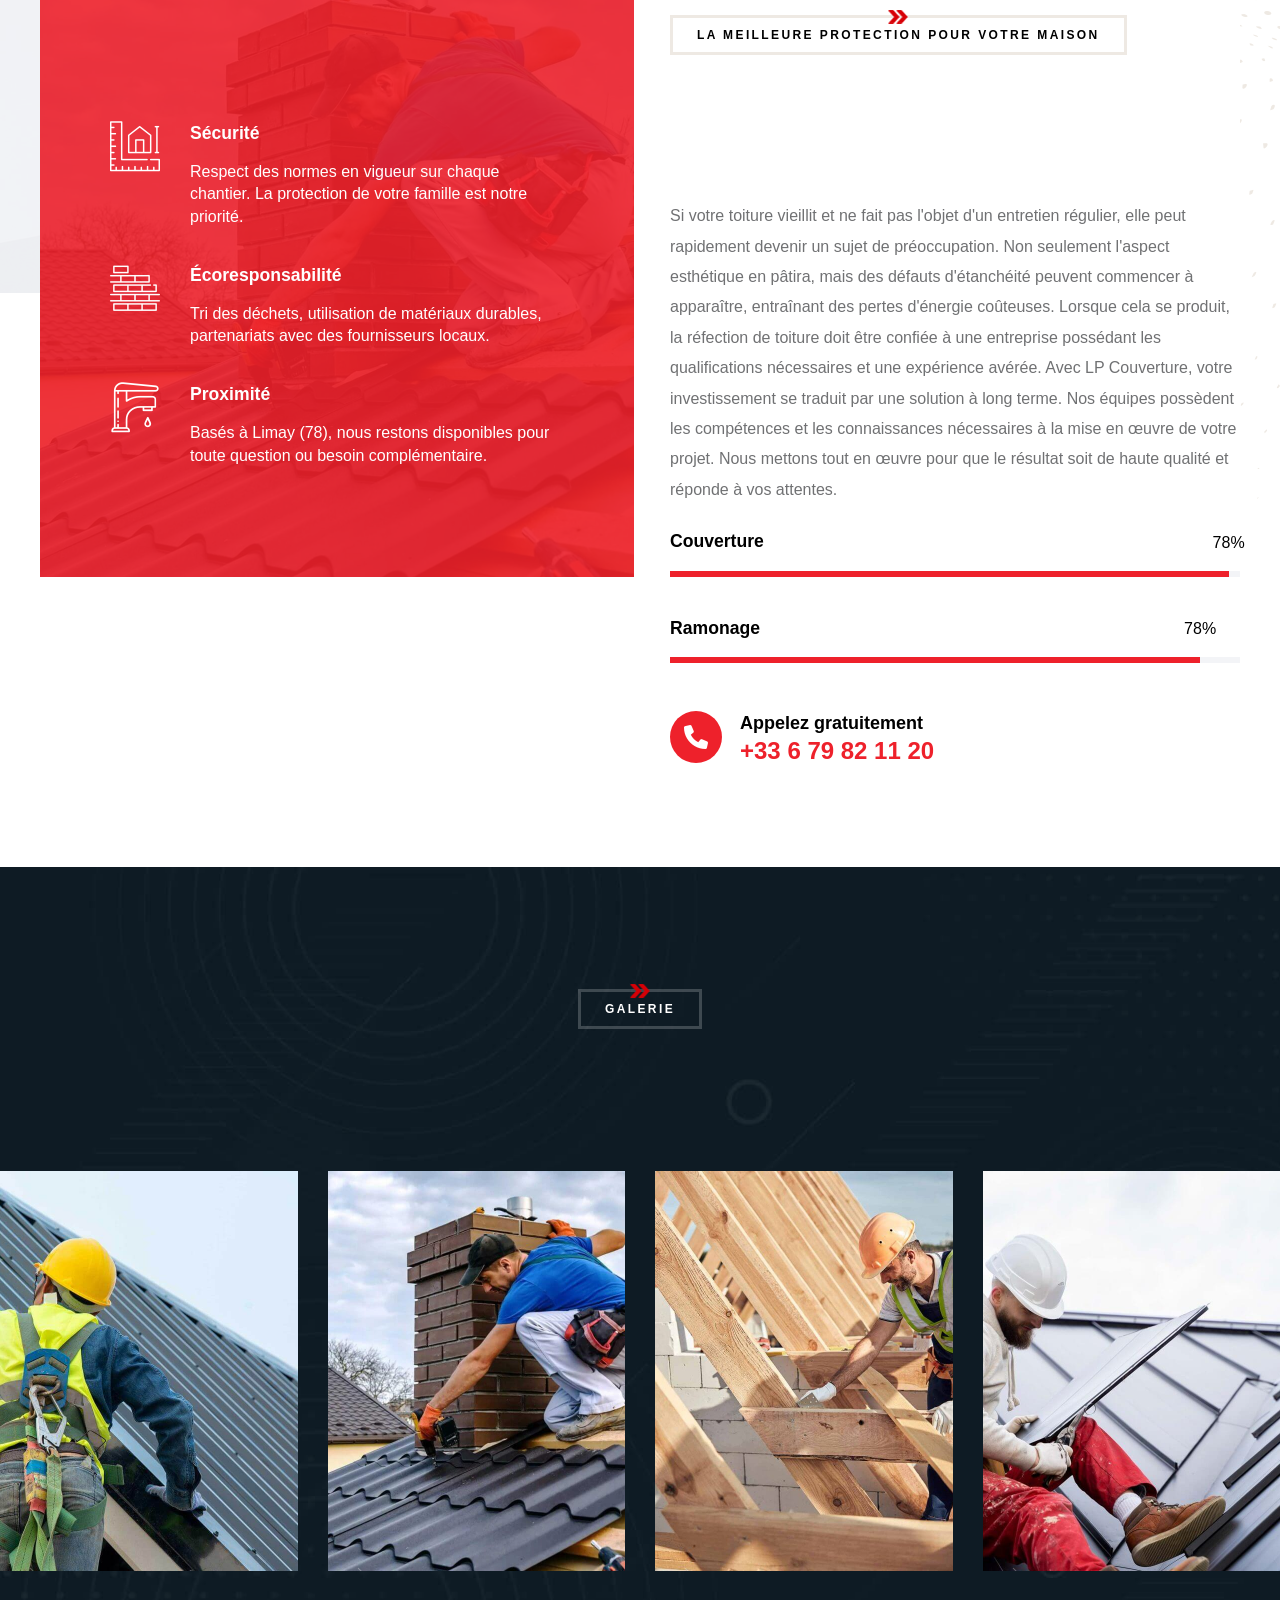
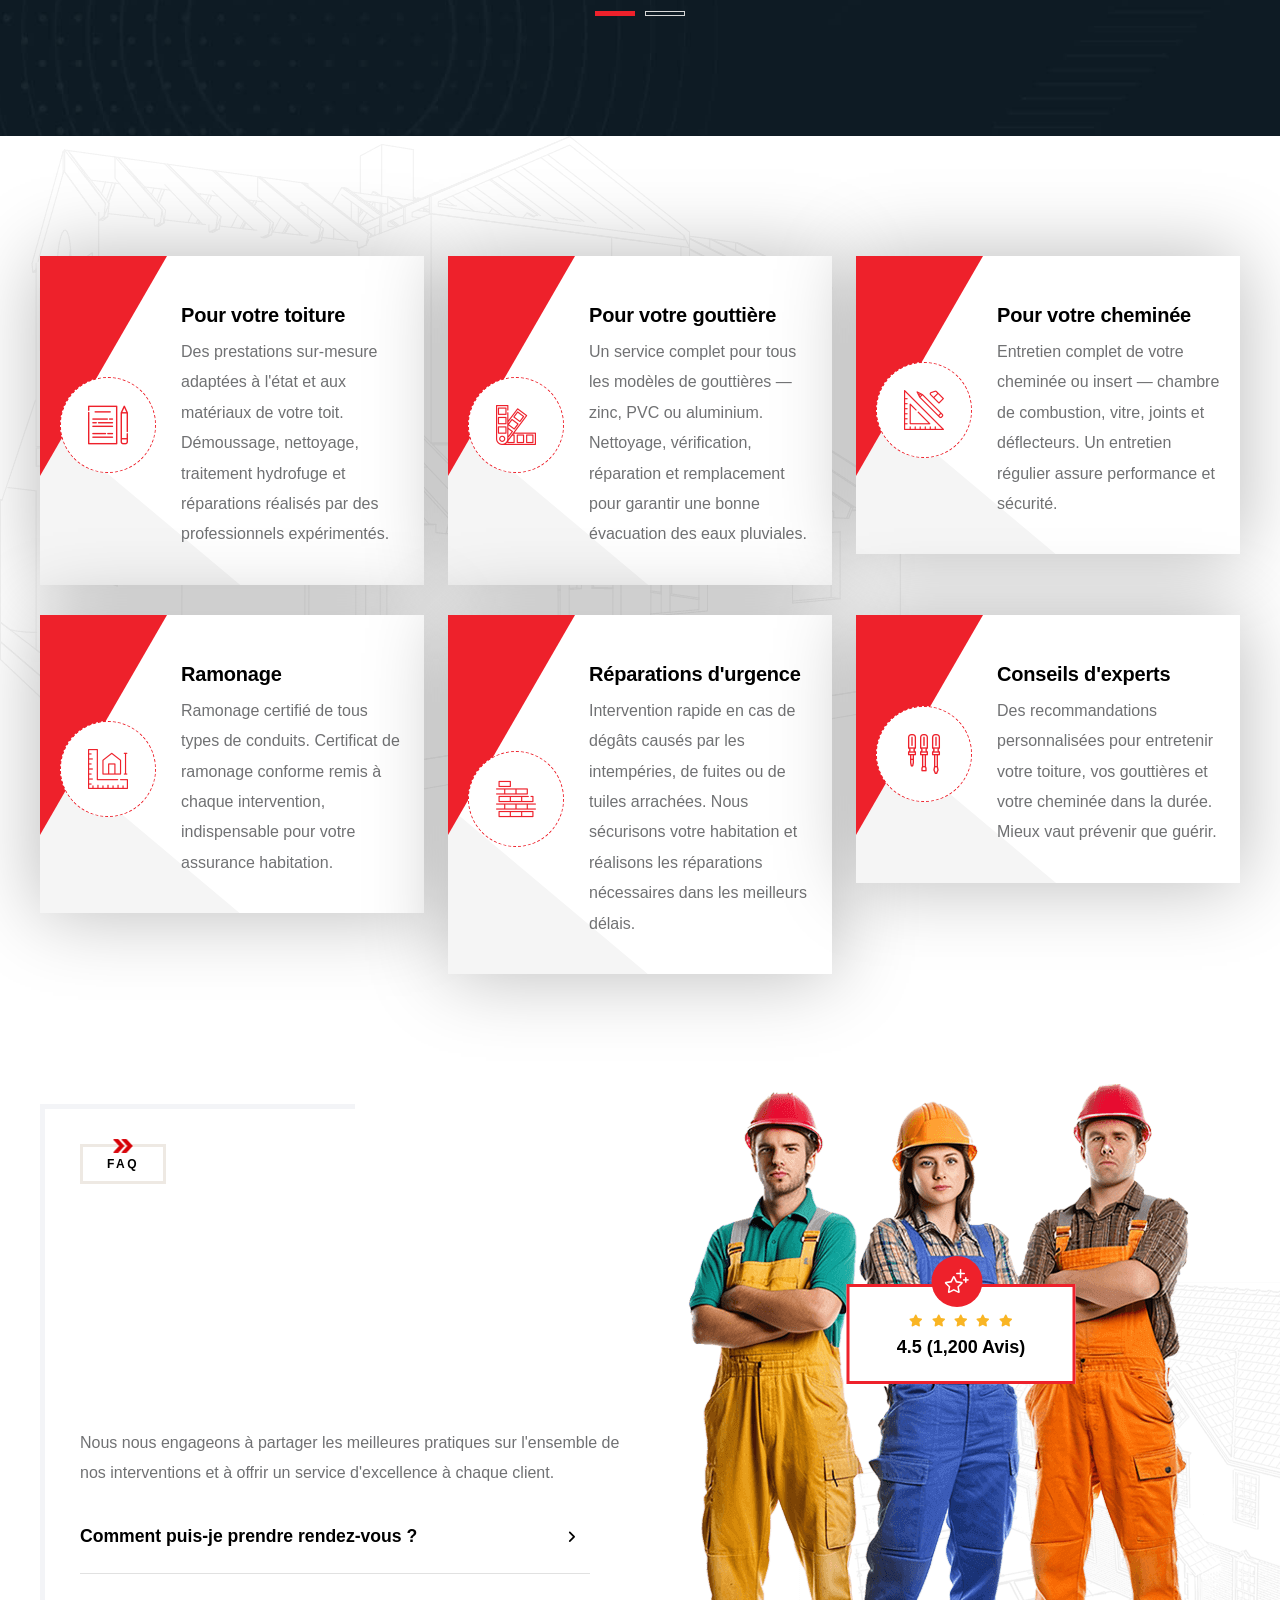
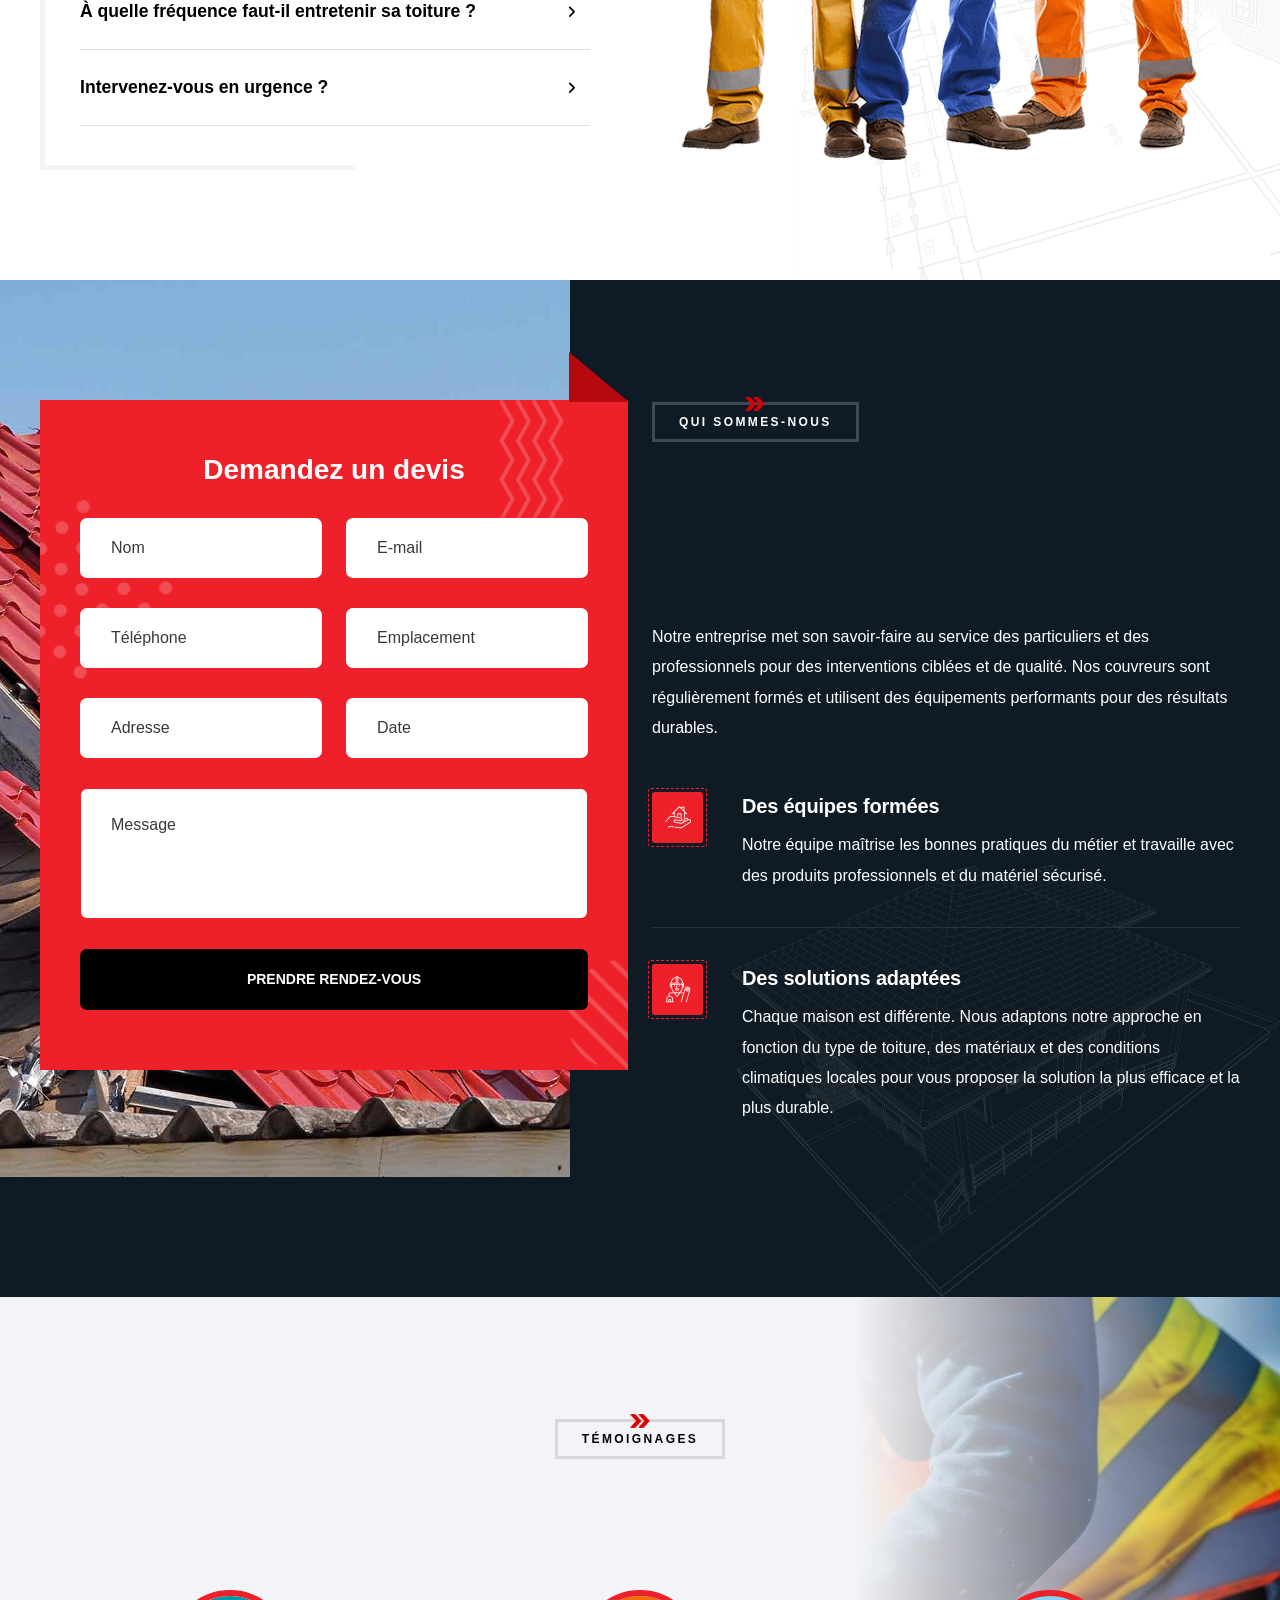
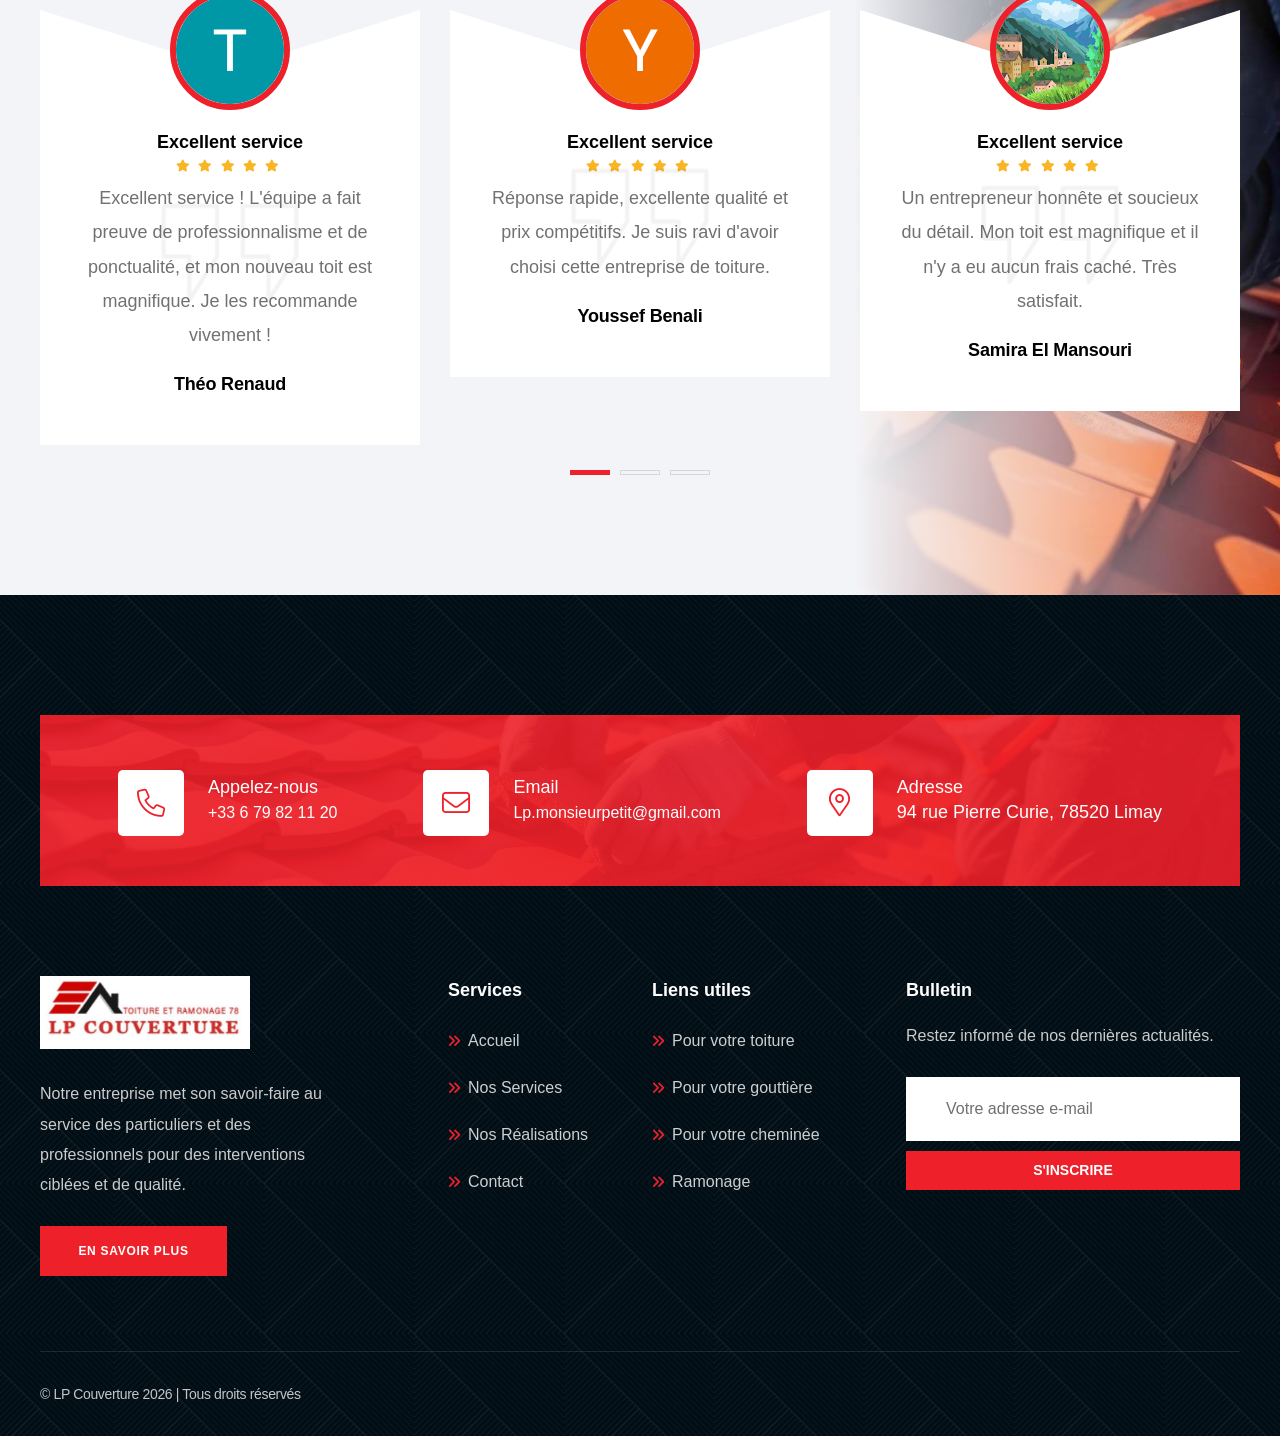
==== commit 5b6f77f9: "Add files via upload" ====
--- a/index.html
+++ b/index.html
@@ -337,16 +337,17 @@
                                 <div class="bottom-box">
                                     <div class="author-box">
                                         <div class="inner">
-                                            <figure class="image overlay-anim"><img src="images/home/men.png" alt="Image"></figure>
+                                            <img src="images/home/logo.jpeg" alt="" style="width: 140px; height: auto;">
+                                            <!-- <figure class="image overlay-anim"><img src="images/home/logo.jpeg" alt="Image" style="width: 110px; height: 80px;"></figure> -->
                                             <div class="author-info">
-                                                <h6 class="name">Louis Petit </h6>
-                                                <!-- <div class="designation">Its an men</div> -->
+                                                <h6 class="name" style="margin-left: 30px;">Louis PETIT</h6>
+                                                <div class="designation" style="margin-left: 50px;">PDG</div>
                                             </div>
                                         </div>
                                     </div>
                                     <div class="btn-box">
                                         <a href="tel:+33679821120" class="theme-btn btn-style-two">
-                                            <span class="btn-title">Call Us</span>
+                                            <span class="btn-title">Appelez-nous</span>
                                         </a>
                                     </div>
                                 </div>
@@ -481,7 +482,7 @@
                             <div class="inner-column">
                                 <div class="bg bg-image" style="background-image:url(images/background/bg2.jpg);"></div>
                                 <div class="title-box">
-                                    <h2 class="title words-slide-up text-split" style="font-size: 30px; line-height: 35px;">Pourquoi nous choisir Appelez gratuitement le +33 1 85 53 87 31 Grand titre : Pourquoi nous confier tous vos travaux de toiture
+                                    <h2 class="title words-slide-up text-split" style="font-size: 30px; line-height: 35px;">Pourquoi nous confier tous vos travaux de toiture
                                     </h2>
                                 </div>
 
@@ -782,7 +783,7 @@
                                             <li><i class="fa-solid fa-star"></i></li>
                                             <li><i class="fa-solid fa-star"></i></li>
                                         </ul>
-                                        <h6 class="reviews">4.5 (1,200 reviews)</h6>
+                                        <h6 class="reviews">4.5 (1,200 Avis)</h6>
                                     </div>
                                 </div>
                             </div>
@@ -1190,7 +1191,7 @@
                         <!-- Footer COlumn -->
                         <div class="footer-column col-xl-4 col-sm-6">
                             <div class="footer-widget newsletter-widget">
-                                <h5 class="widget-title">Newsletter</h5>
+                                <h5 class="widget-title">Bulletin</h5>
                                 <div class="text">Restez informé de nos dernières actualités.</div>
                                 <!-- Newsletter Form -->
                                 <div class="newsletter-form">
--- a/css/style.css
+++ b/css/style.css
@@ -6513,7 +6513,7 @@
 .about-section .content-column .inner-column .author-box .inner .image {
     margin-bottom: 0;
     margin-right: 20px;
-    width: 68px;
+    width: 150px;
 }
 
 .about-section .content-column .inner-column .author-box .inner .image img {
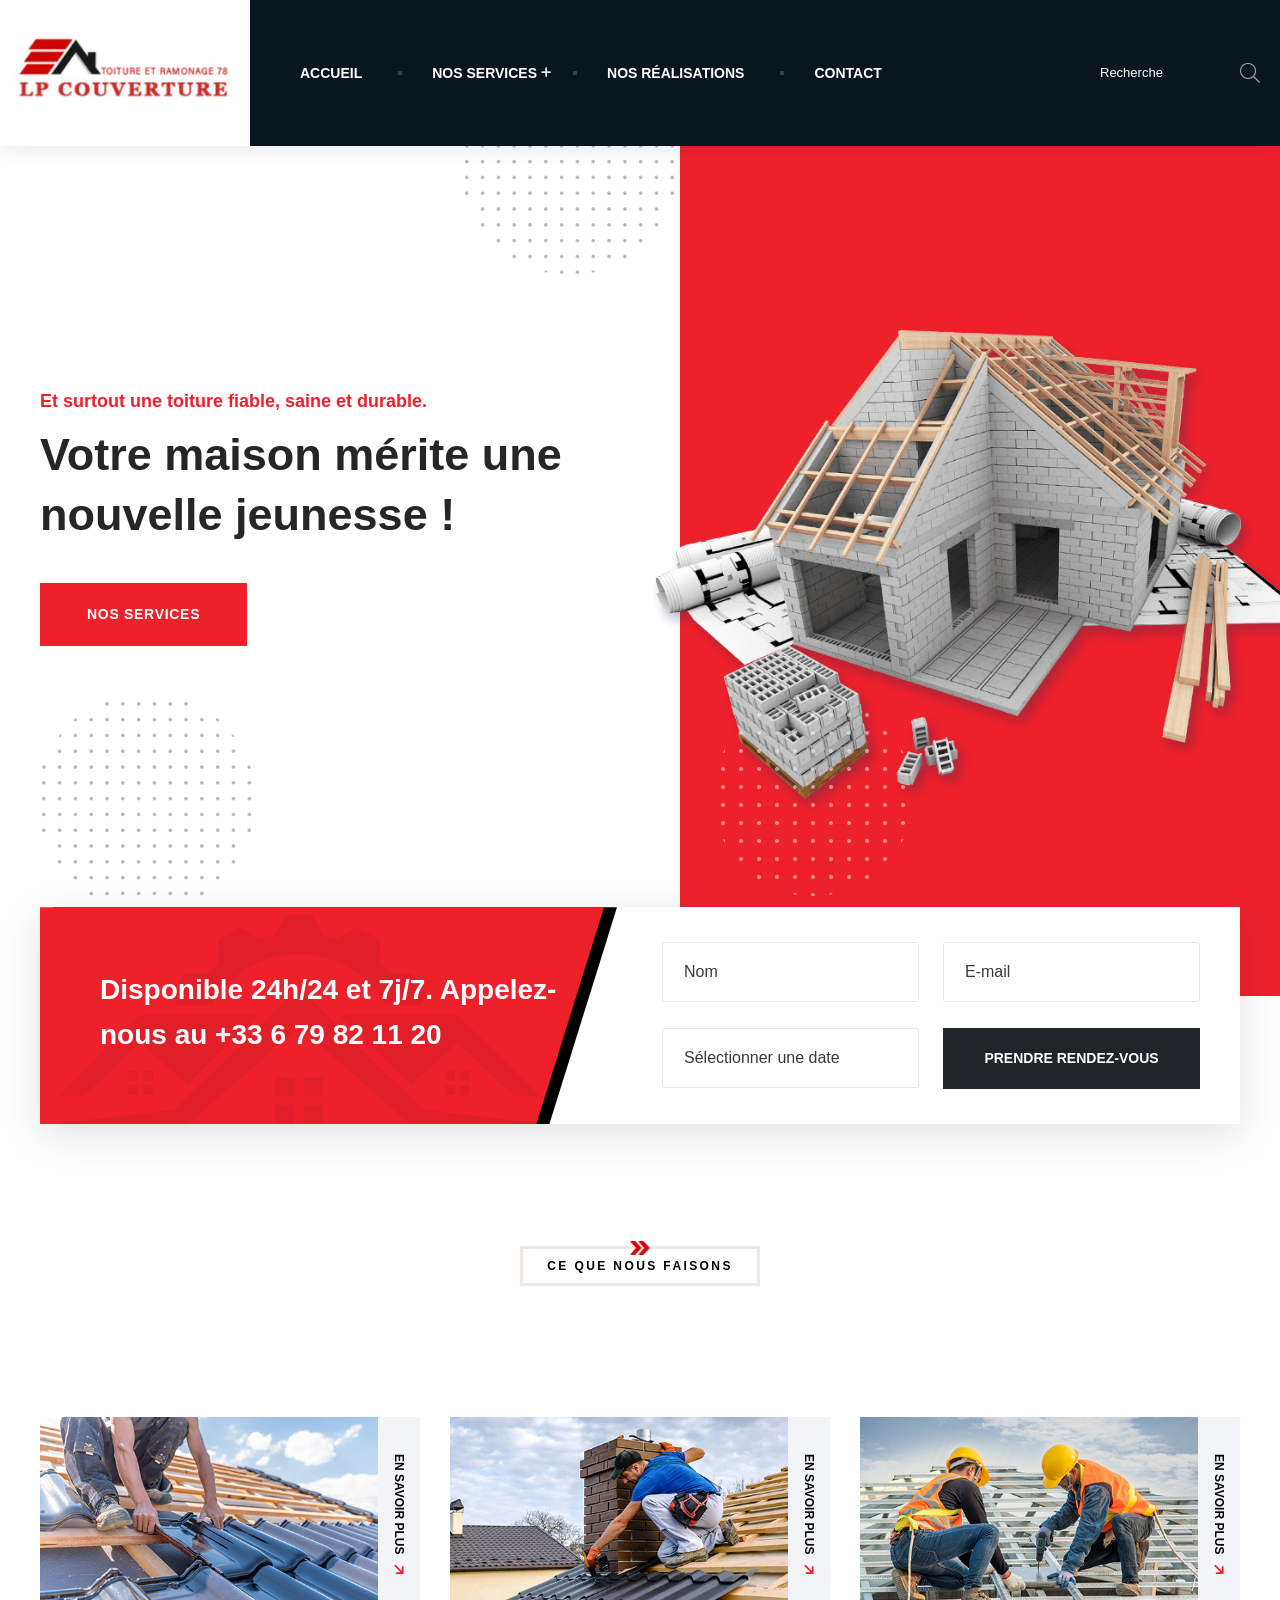
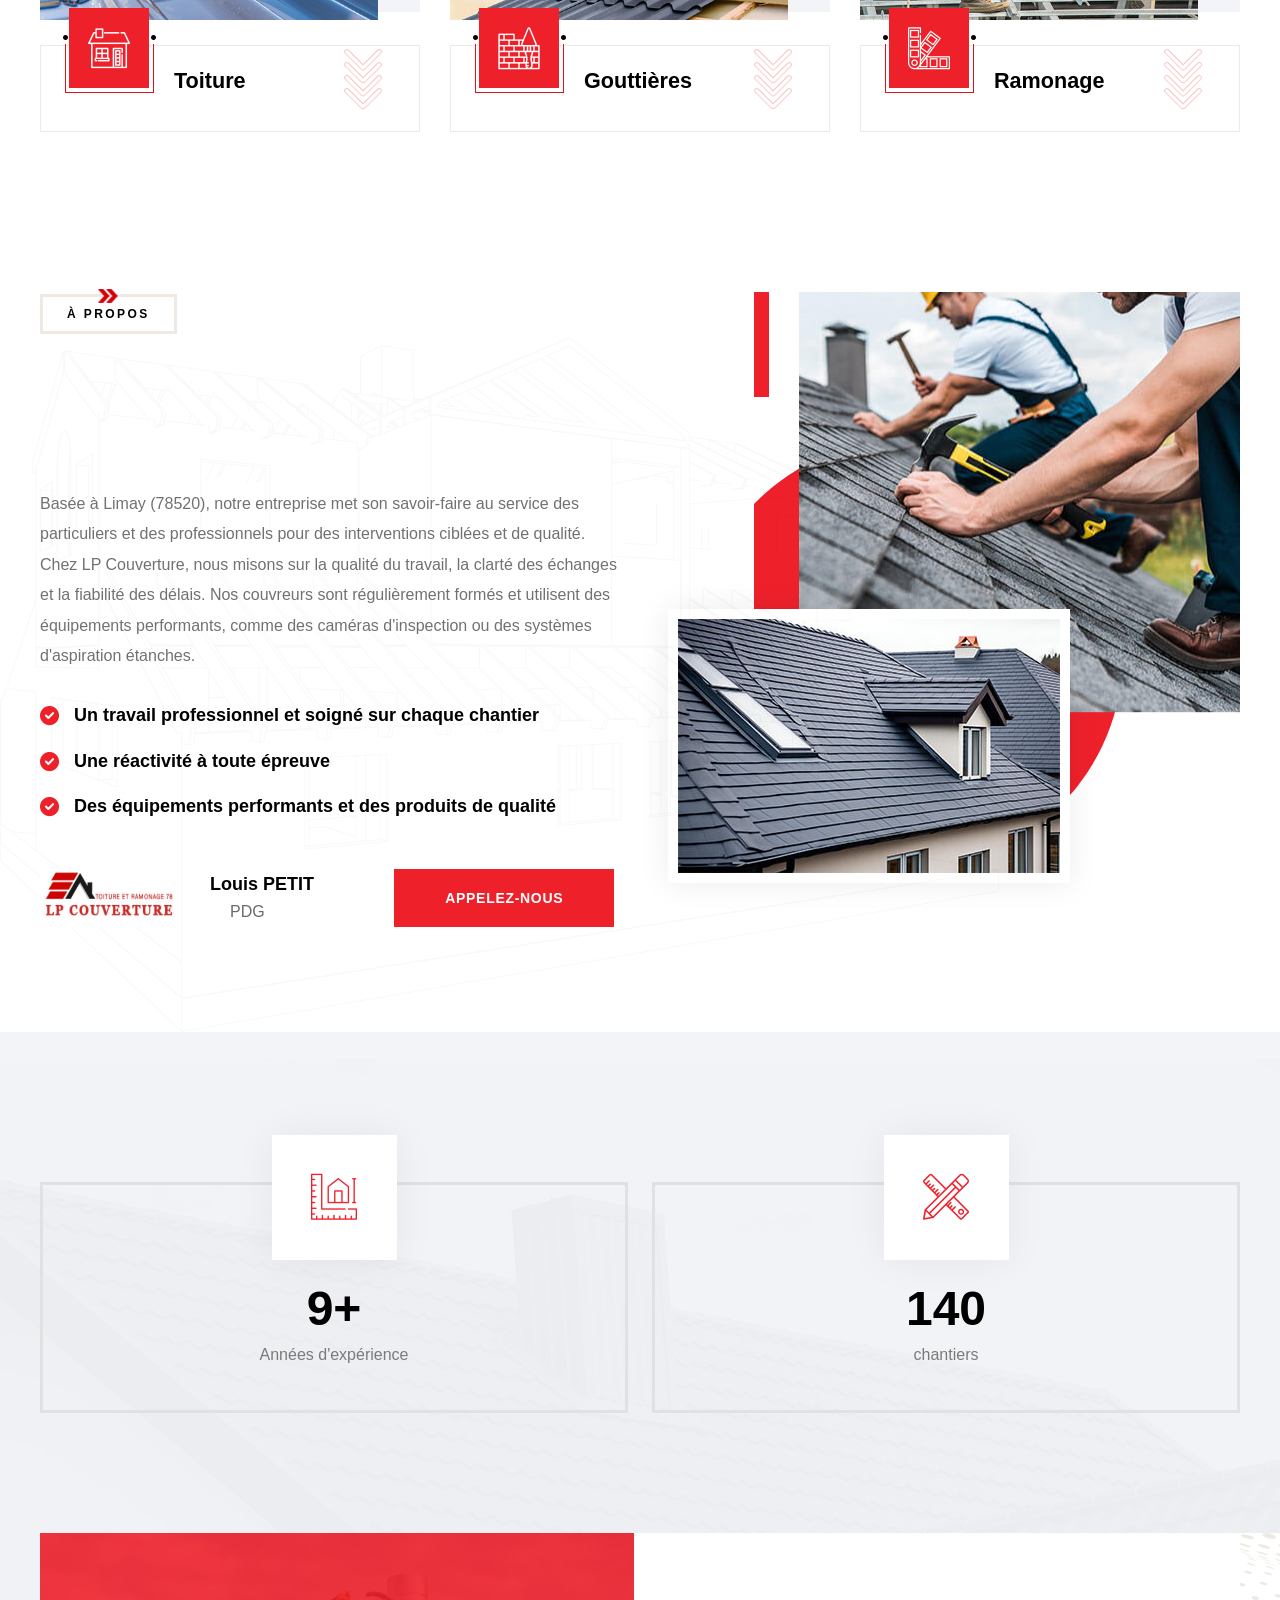
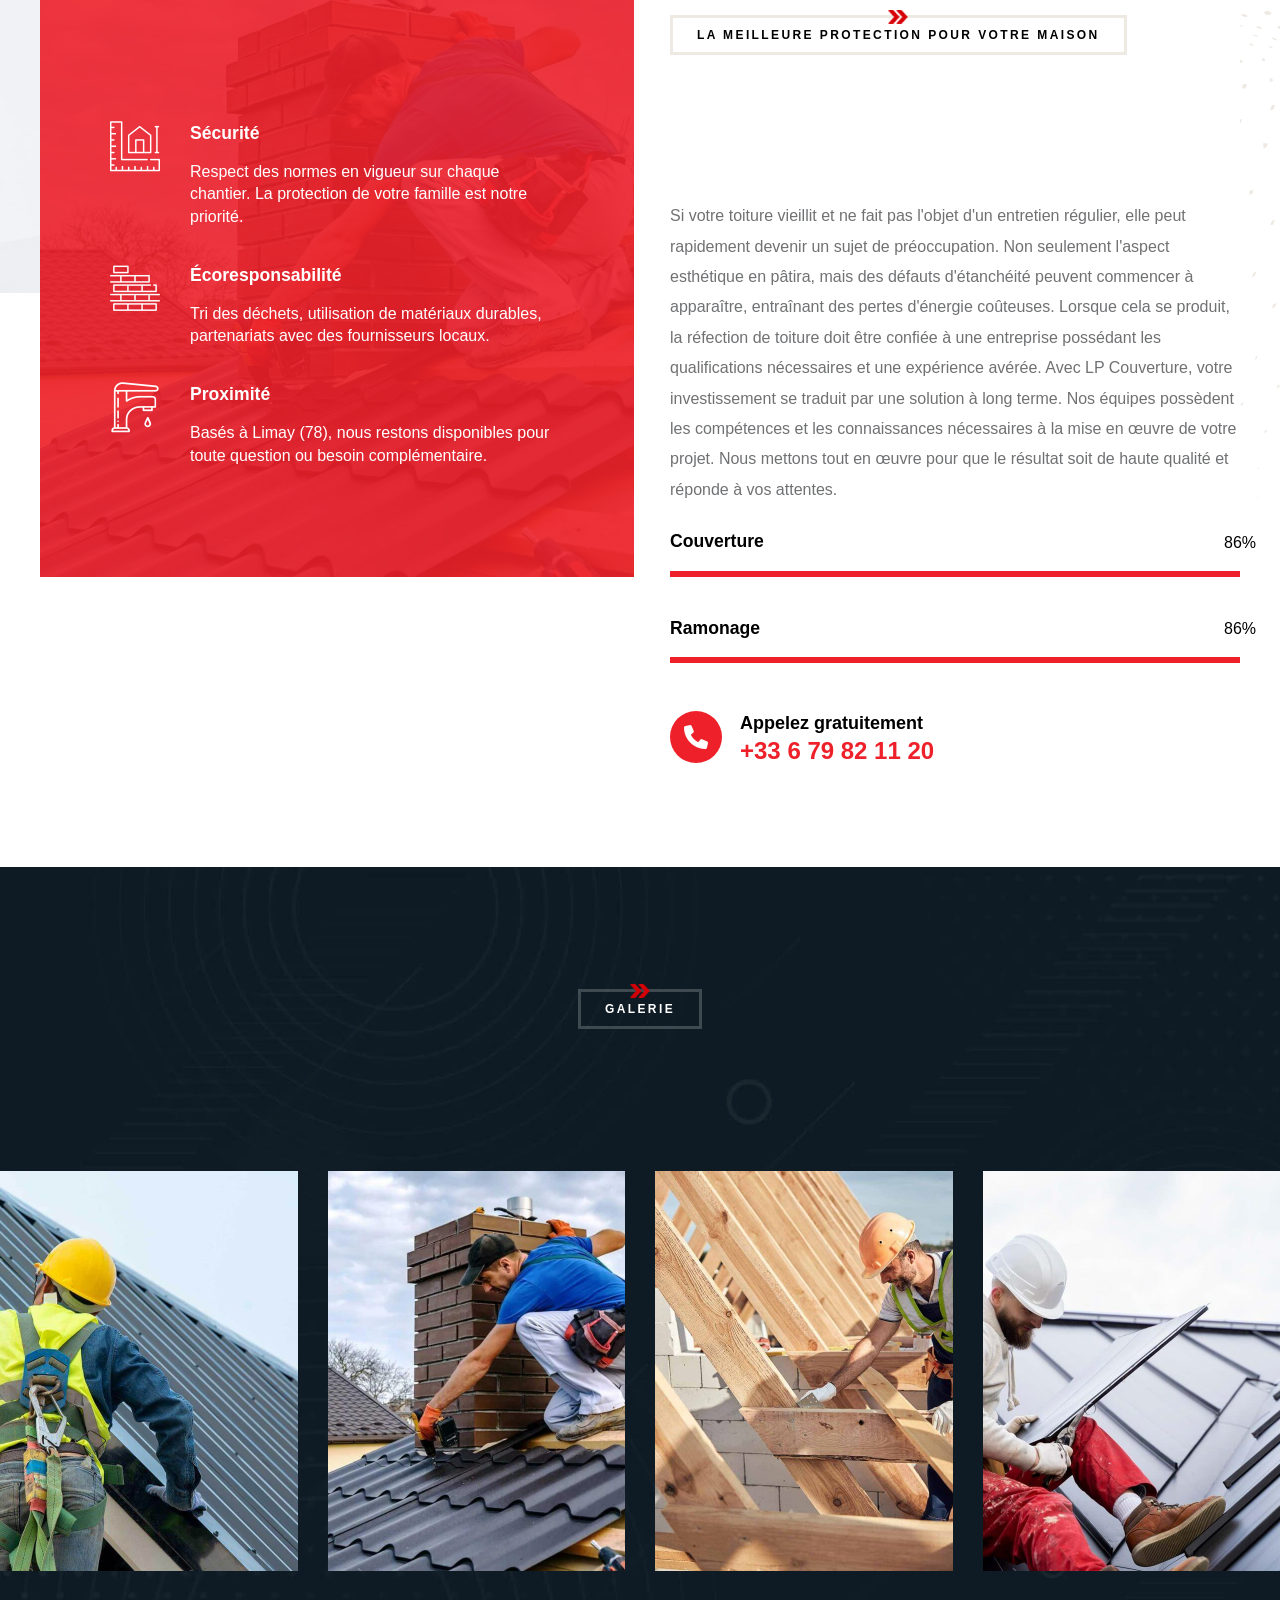
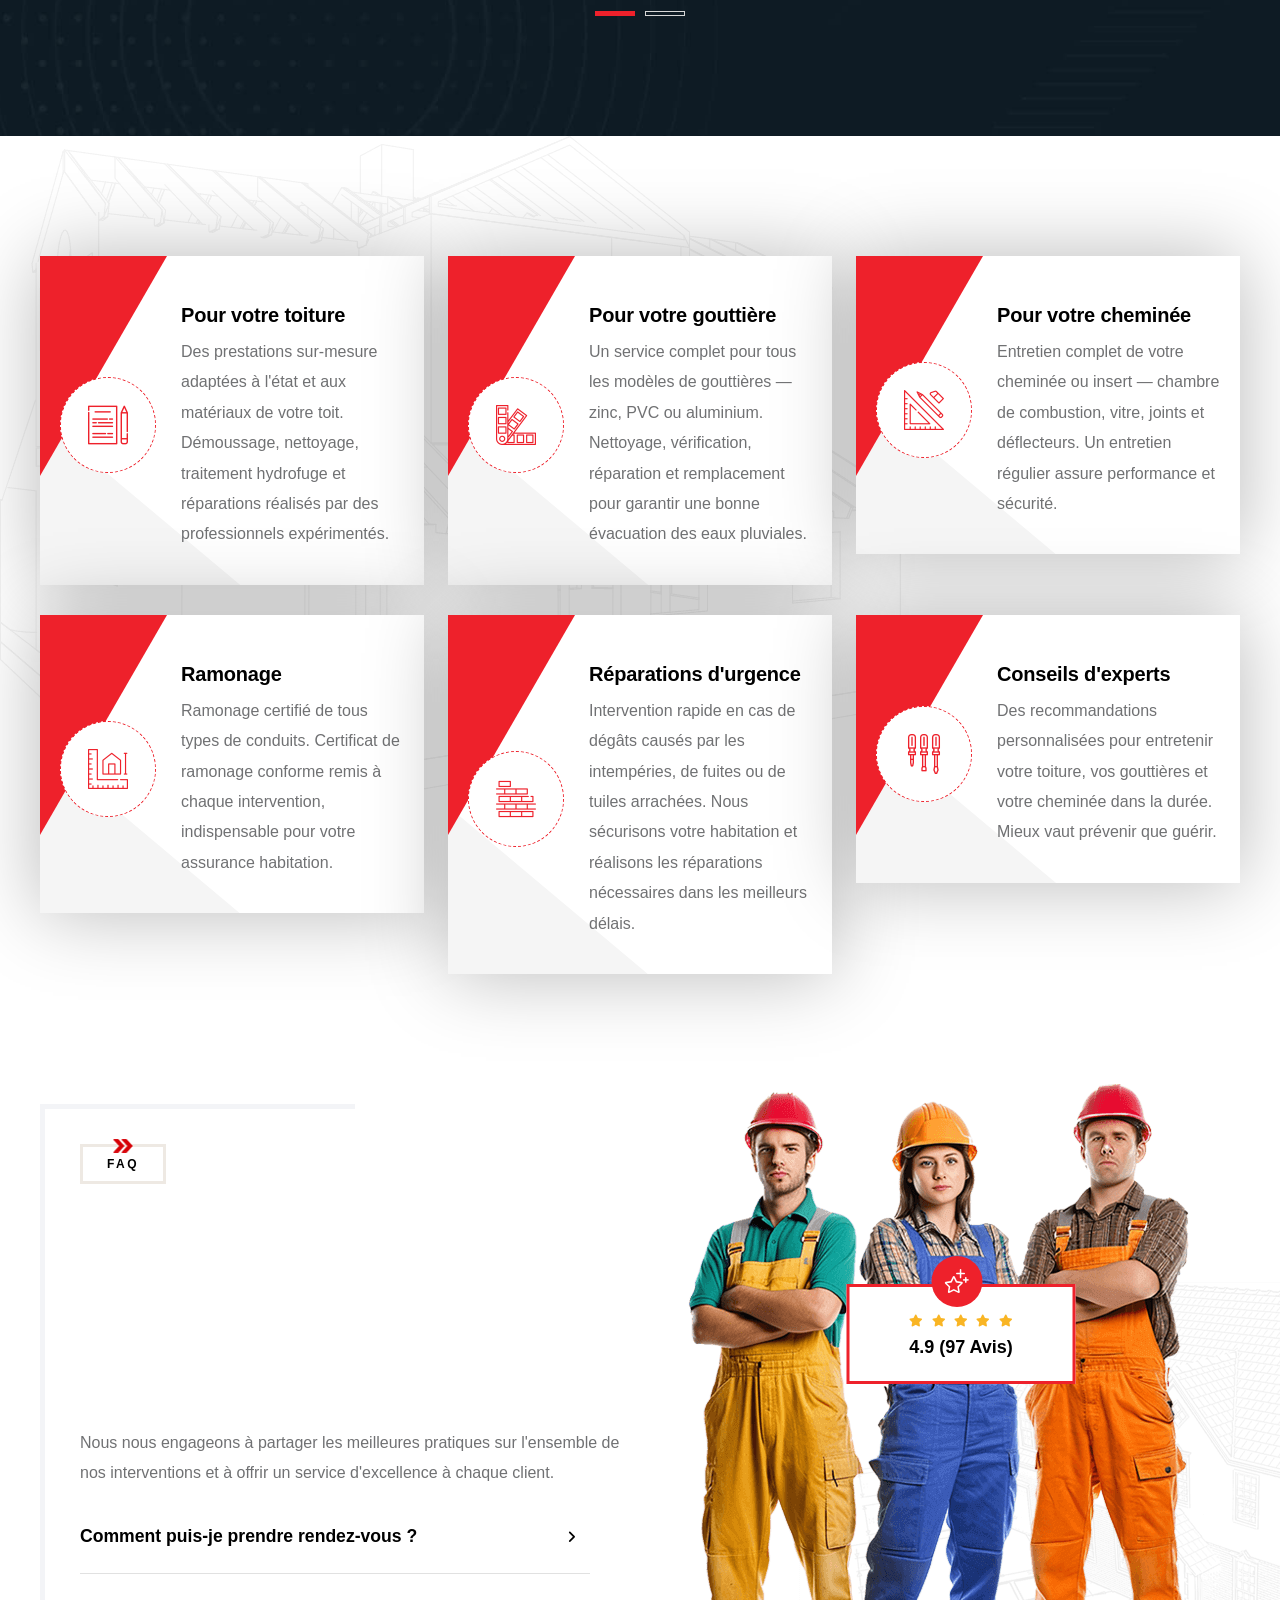
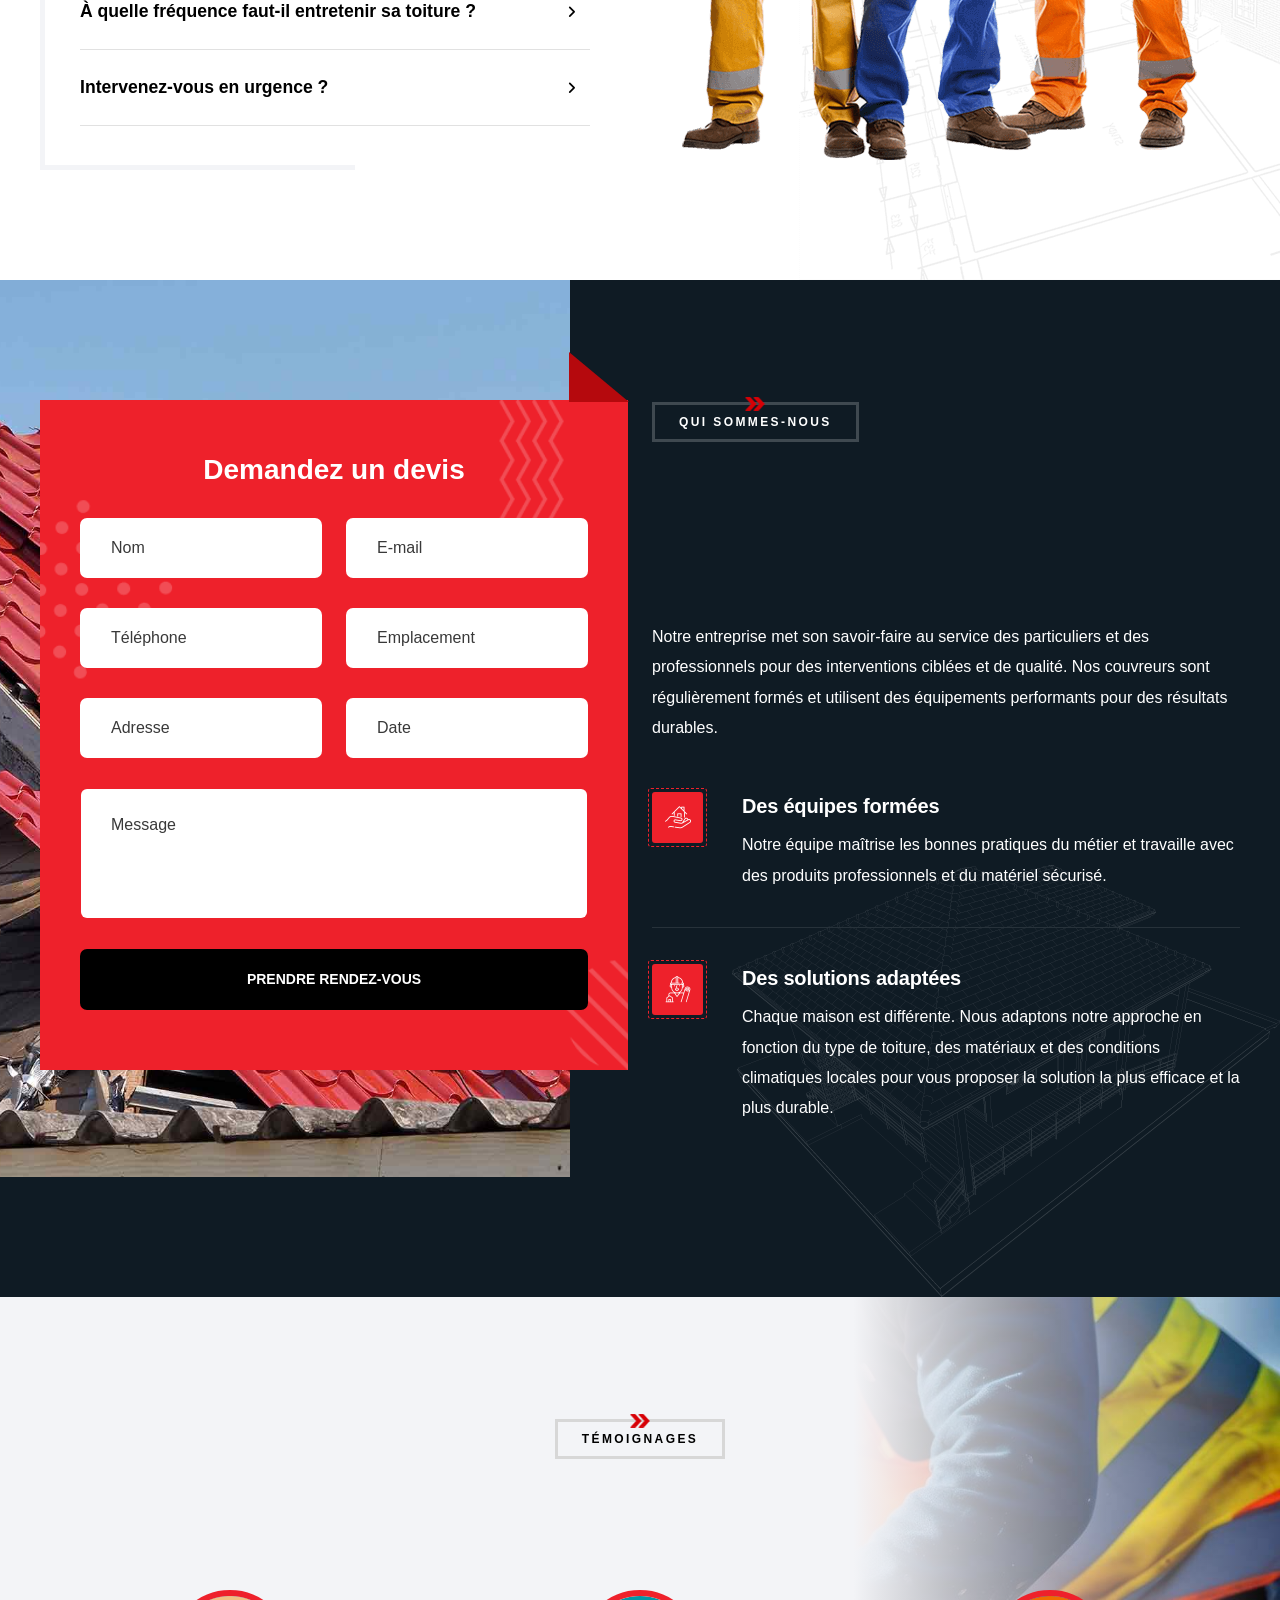
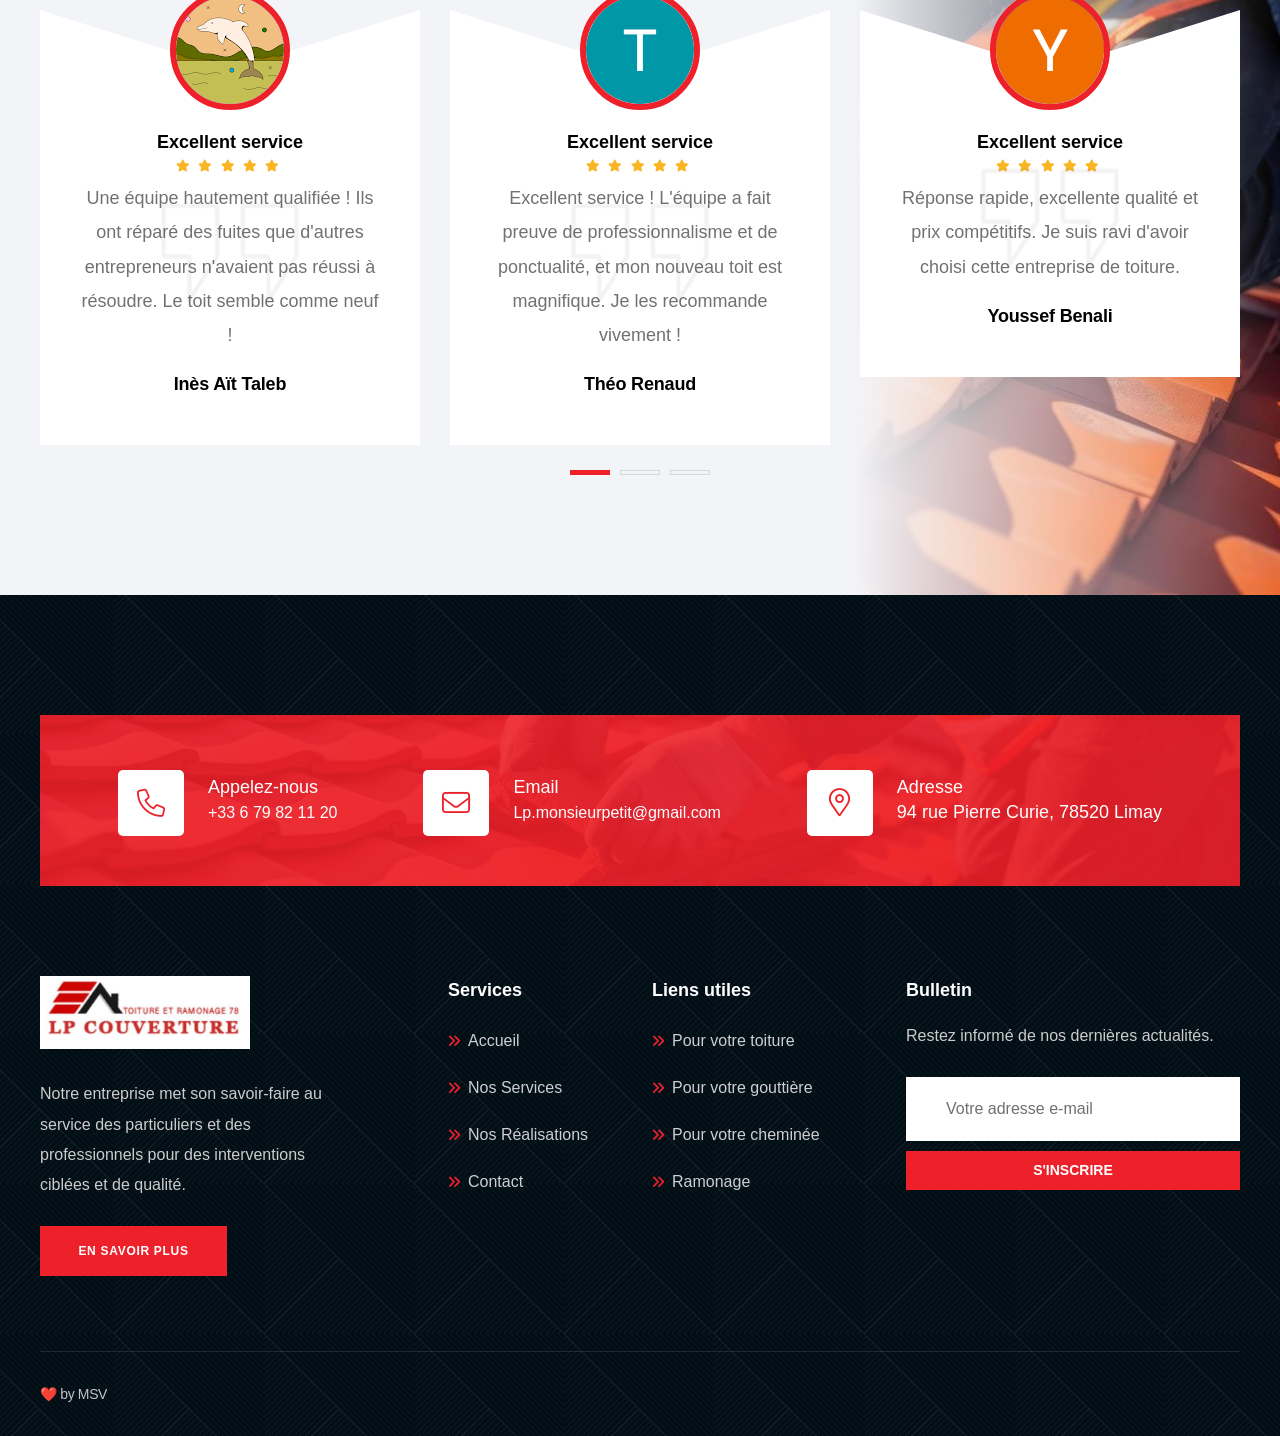
==== commit 68d5a505: "Add files via upload" ====
--- a/index.html
+++ b/index.html
@@ -446,7 +446,7 @@
                                         </div>
                                         <div class="skill-bar">
                                             <div class="bar-inner">
-                                                <div class="bar progress-line" data-width="98">
+                                                <div class="bar progress-line" data-width="100">
                                                     <div class="skill-percentage">
                                                         <div class="count-box"><span class="count-text" data-speed="3000" data-stop="100">0</span>%</div>
                                                     </div>
@@ -462,7 +462,7 @@
                                         </div>
                                         <div class="skill-bar">
                                             <div class="bar-inner">
-                                                <div class="bar progress-line" data-width="93">
+                                                <div class="bar progress-line" data-width="100">
                                                     <div class="skill-percentage">
                                                         <div class="count-box"><span class="count-text" data-speed="3000" data-stop="100">0</span>%</div>
                                                     </div>
@@ -783,7 +783,7 @@
                                             <li><i class="fa-solid fa-star"></i></li>
                                             <li><i class="fa-solid fa-star"></i></li>
                                         </ul>
-                                        <h6 class="reviews">4.5 (1,200 Avis)</h6>
+                                        <h6 class="reviews">4.9 (97 Avis)</h6>
                                     </div>
                                 </div>
                             </div>
@@ -1211,7 +1211,7 @@
             <div class="footer-bottom">
                 <div class="auto-container">
                     <div class="inner-container">
-                        <div class="copyright-text">© LP Couverture 2026 | Tous droits réservés</div>
+                        <div class="copyright-text"><a href="https://agence-msv.fr/">❤️ by MSV</a> </div>
                         <!-- <ul class="social-icon-two">
                             <li><a href="#"><i class="fab fa-facebook-f"></i></a></li>
                             <li><a href="#"><i class="fa fa-x"></i></a></li>
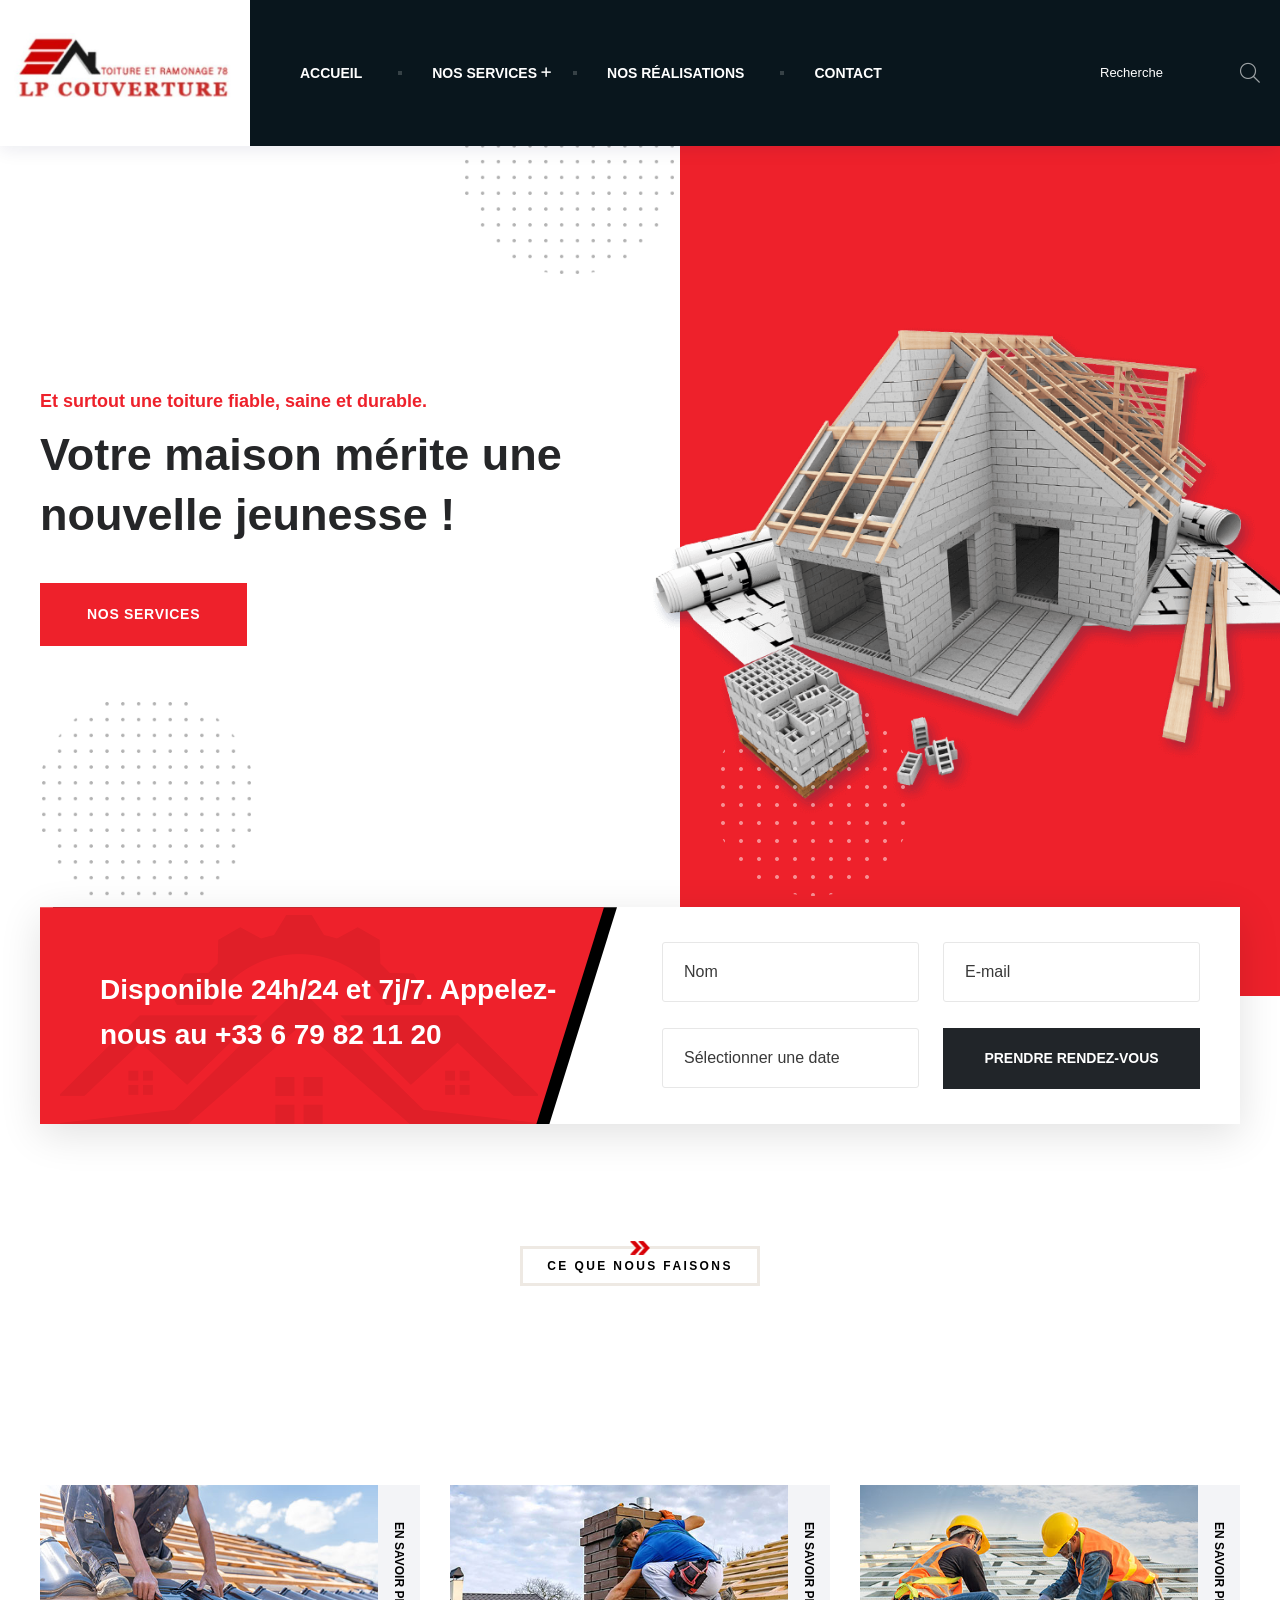
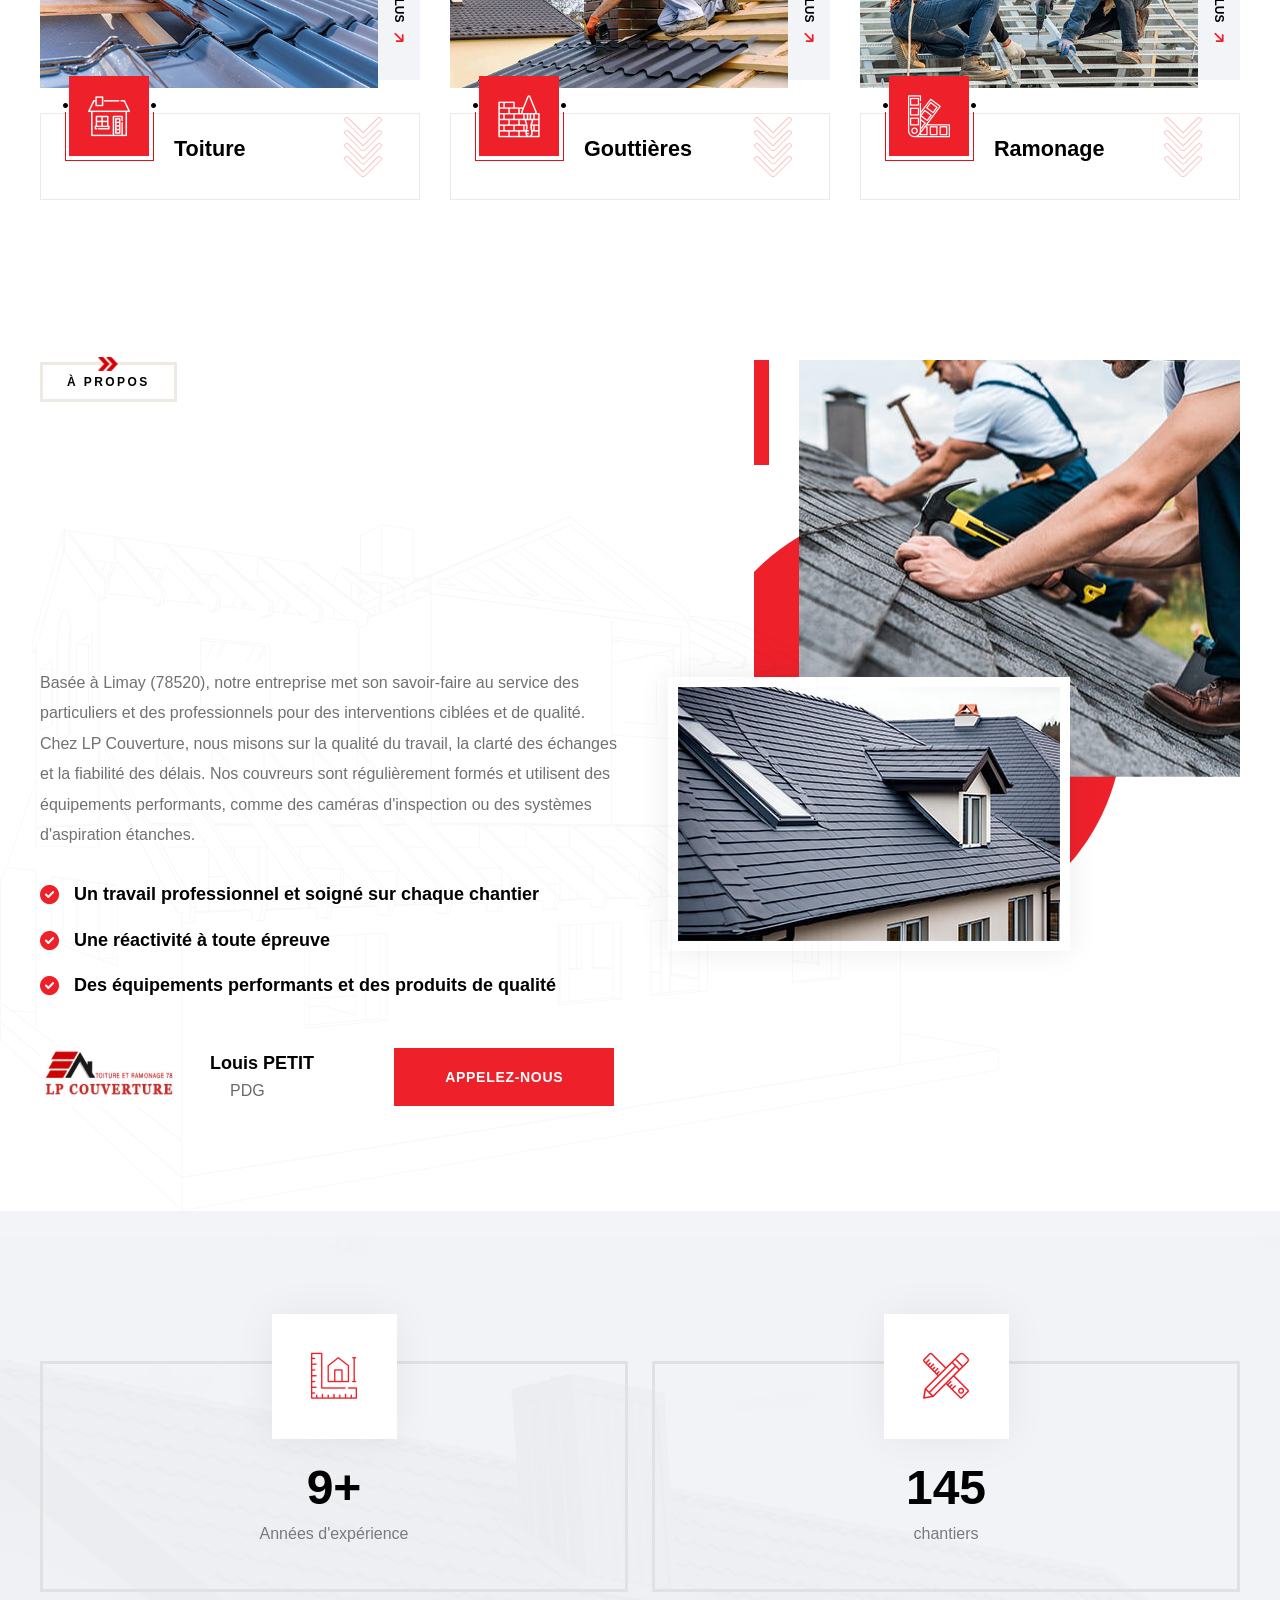
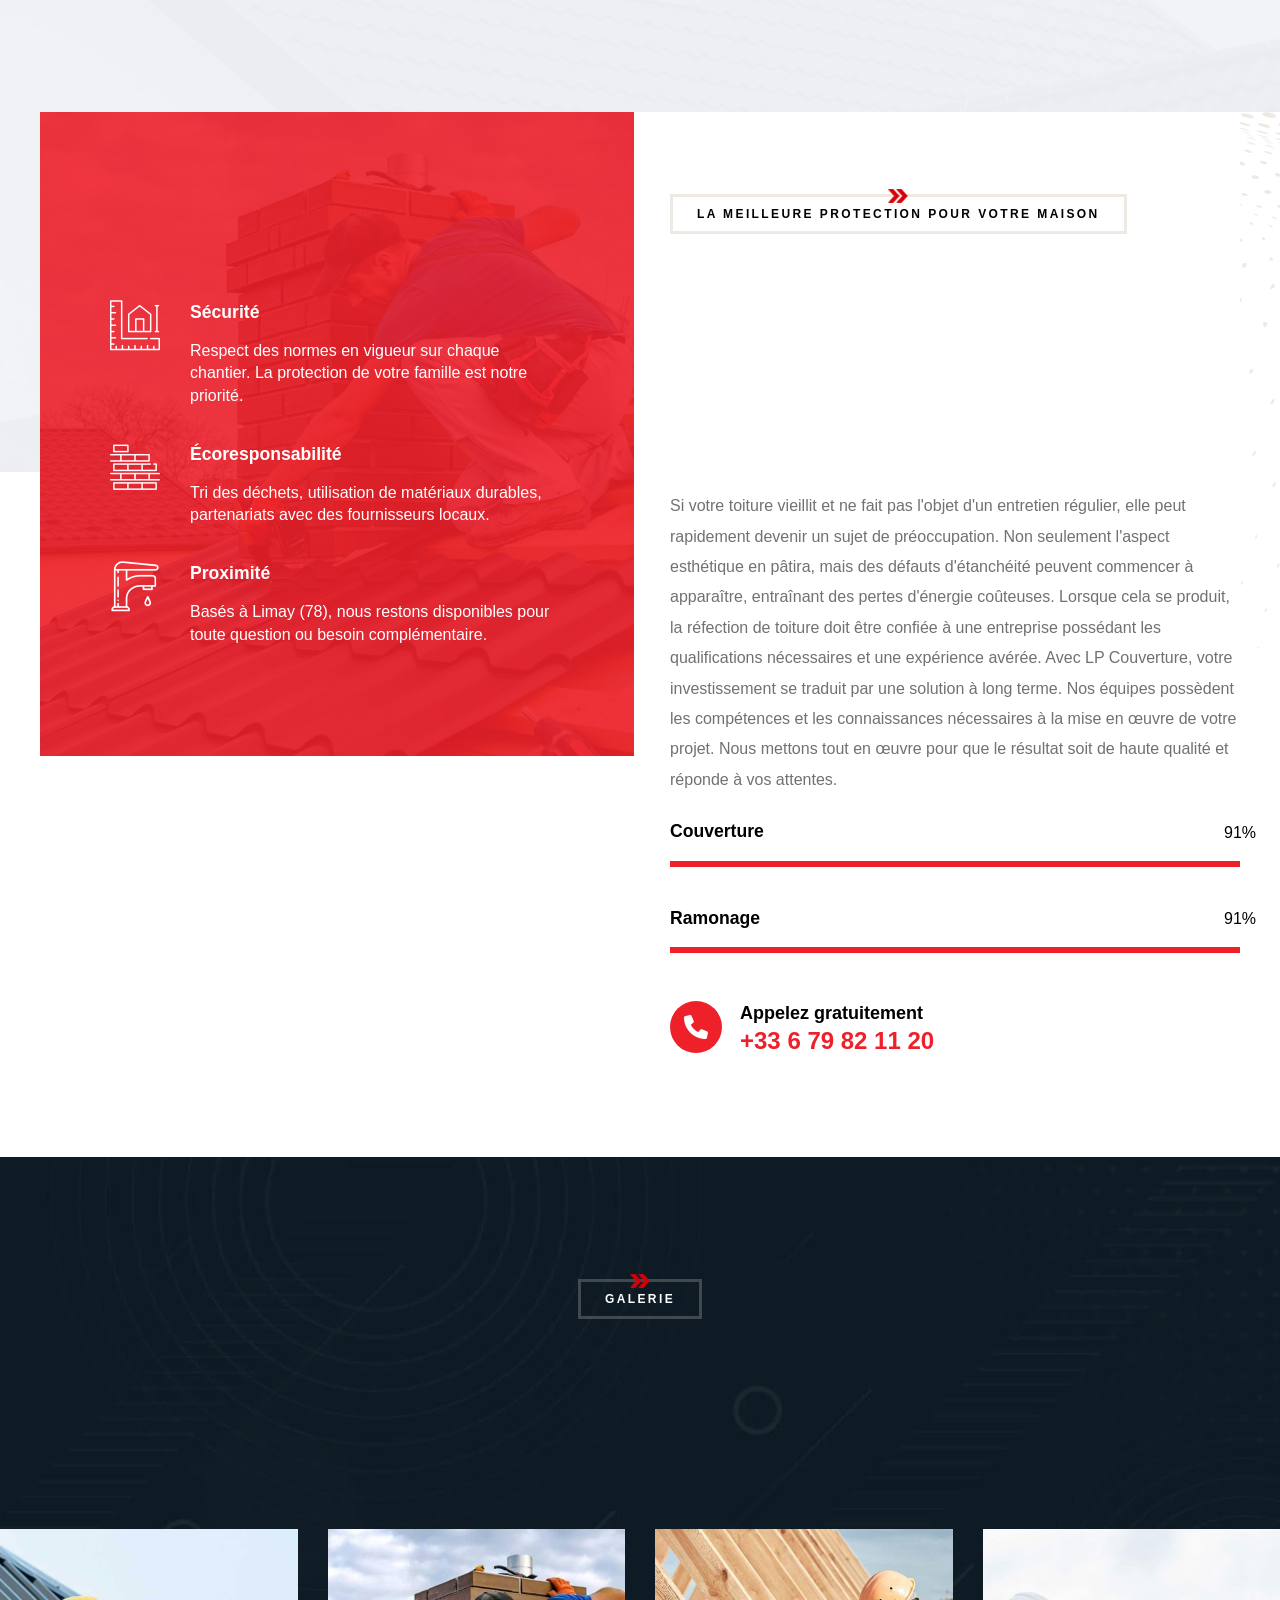
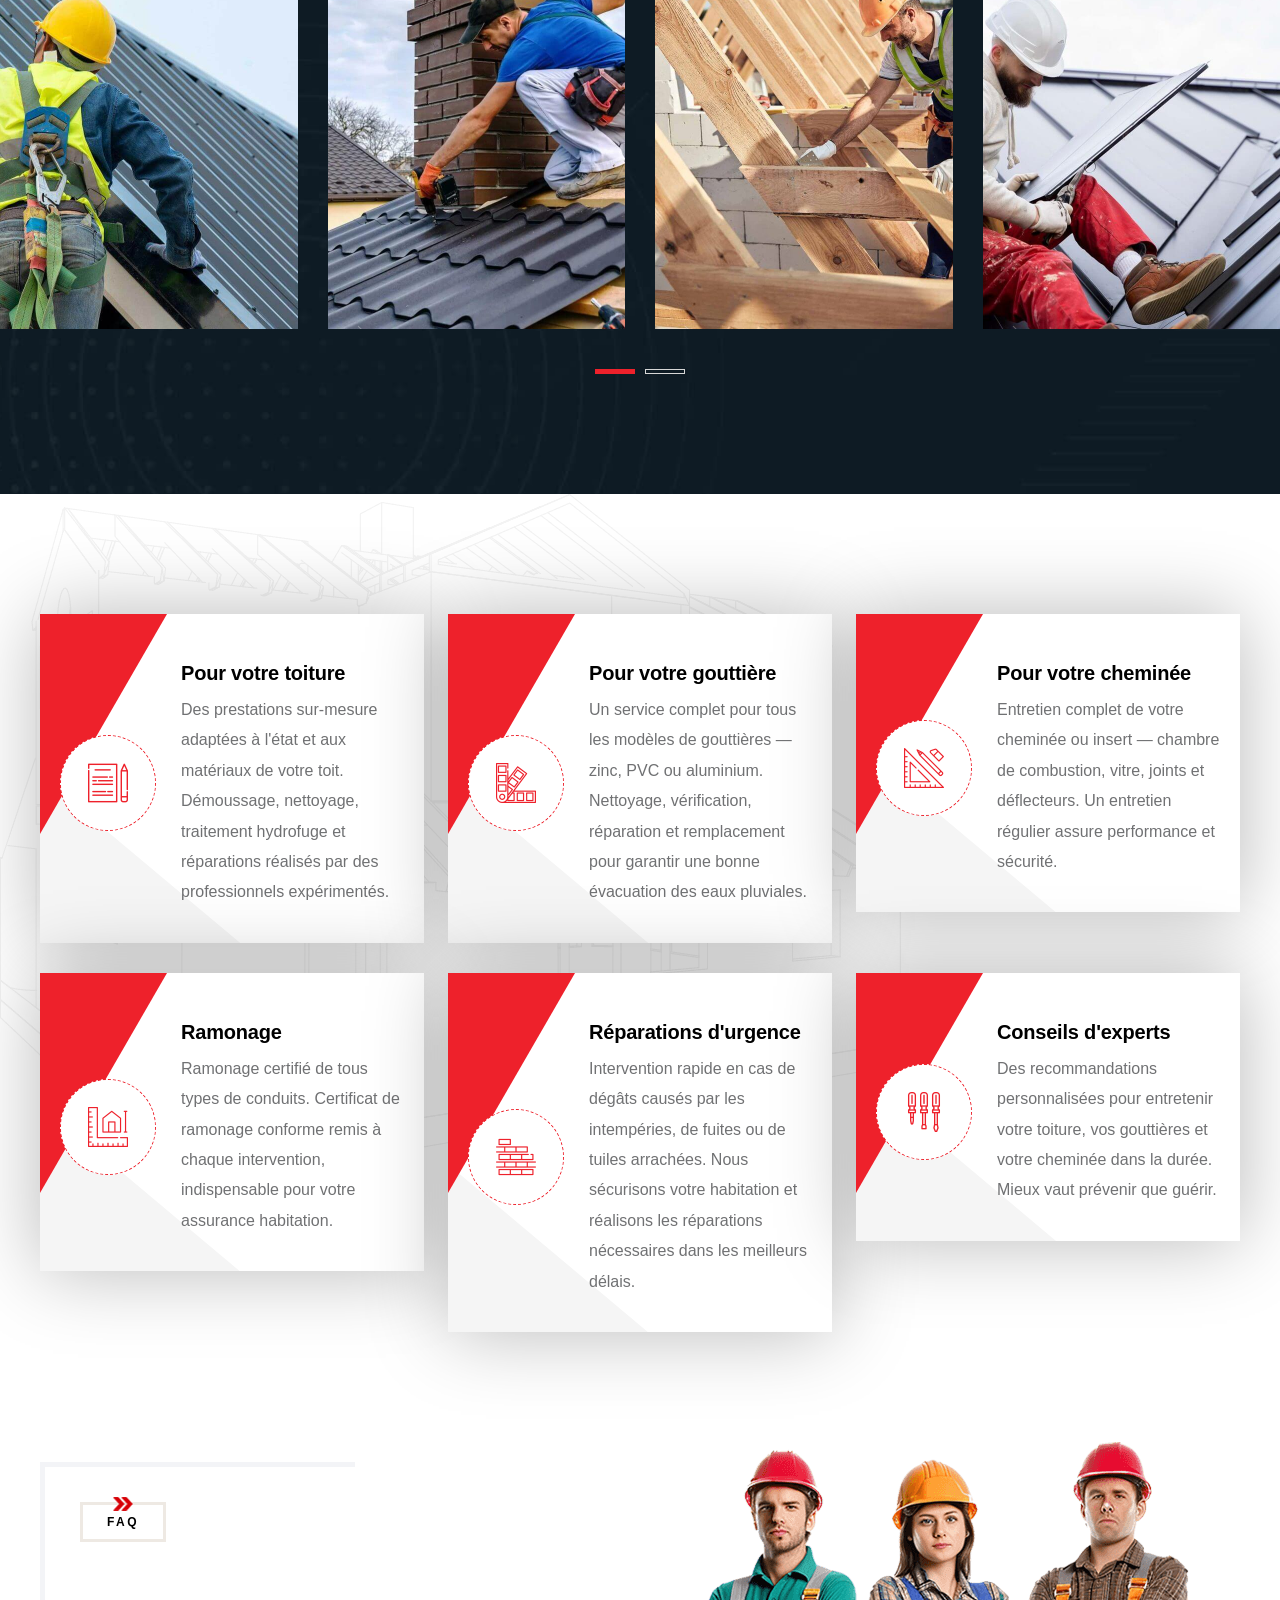
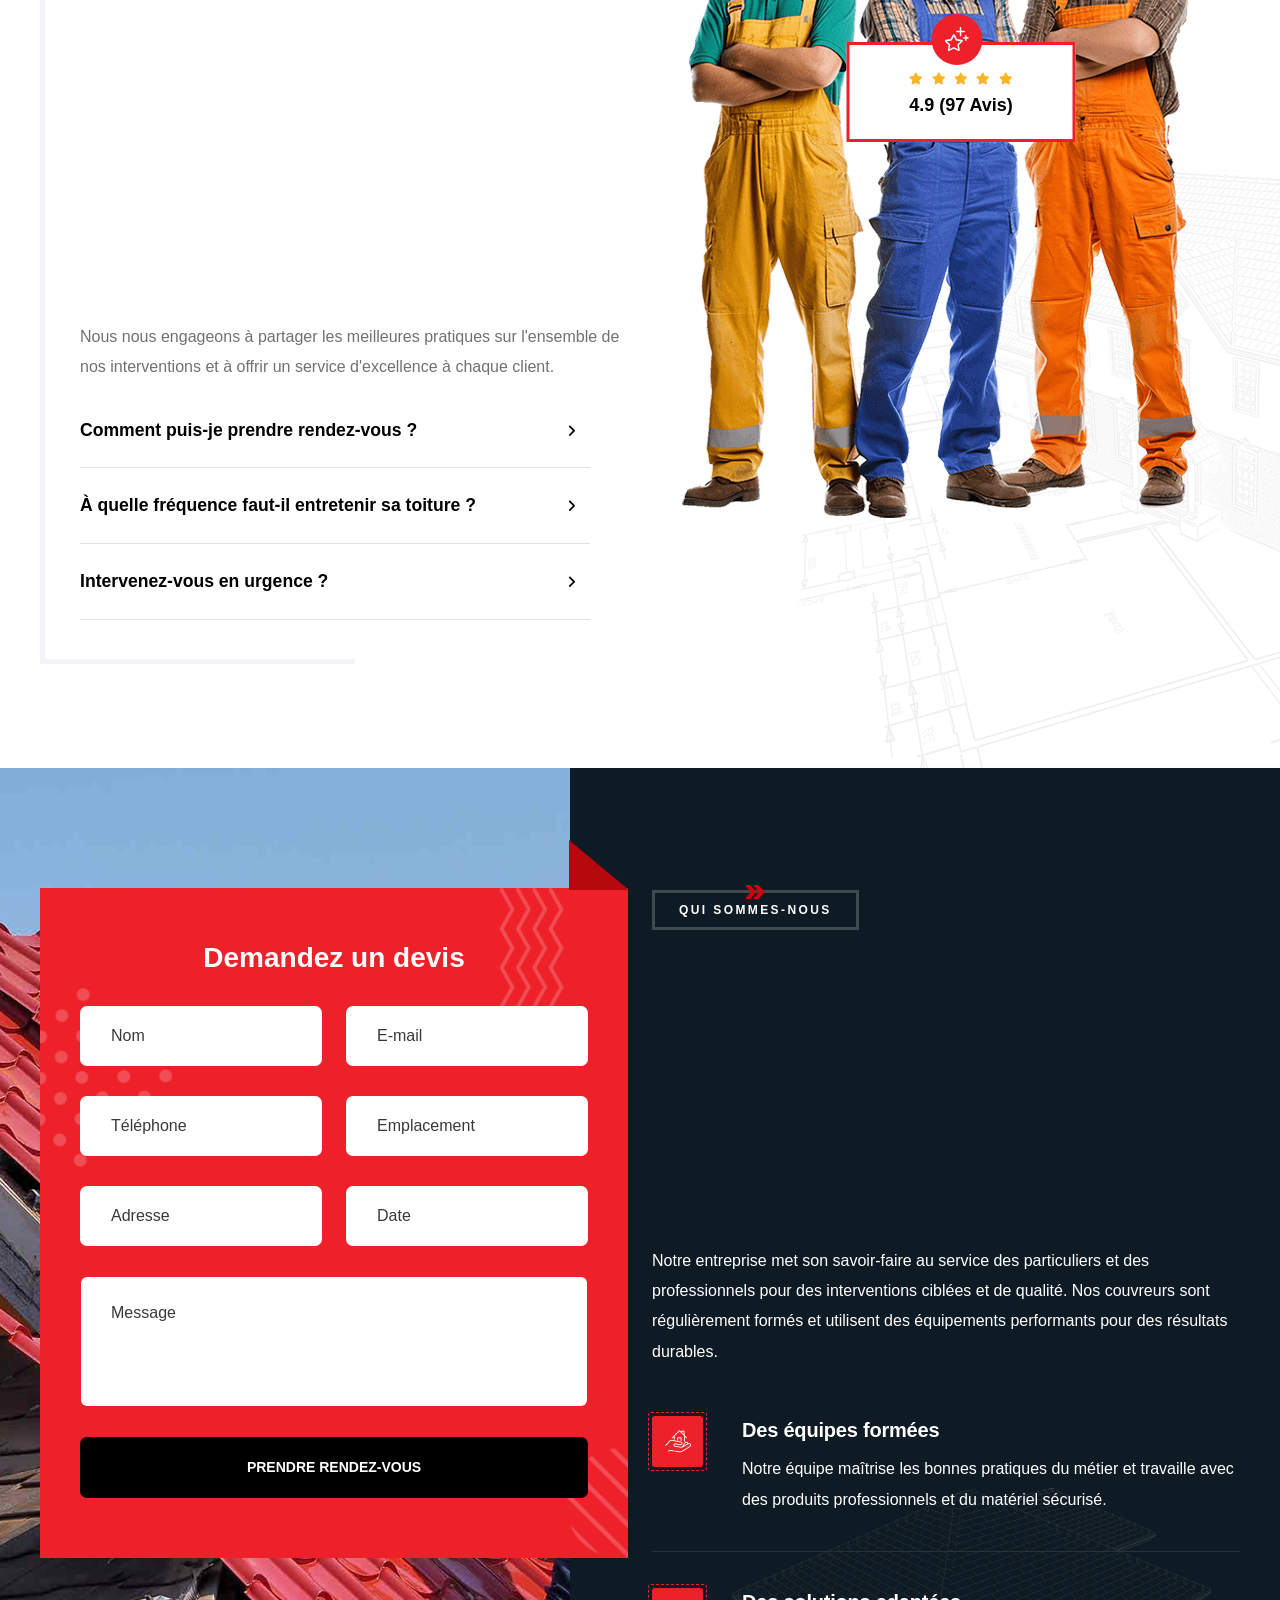
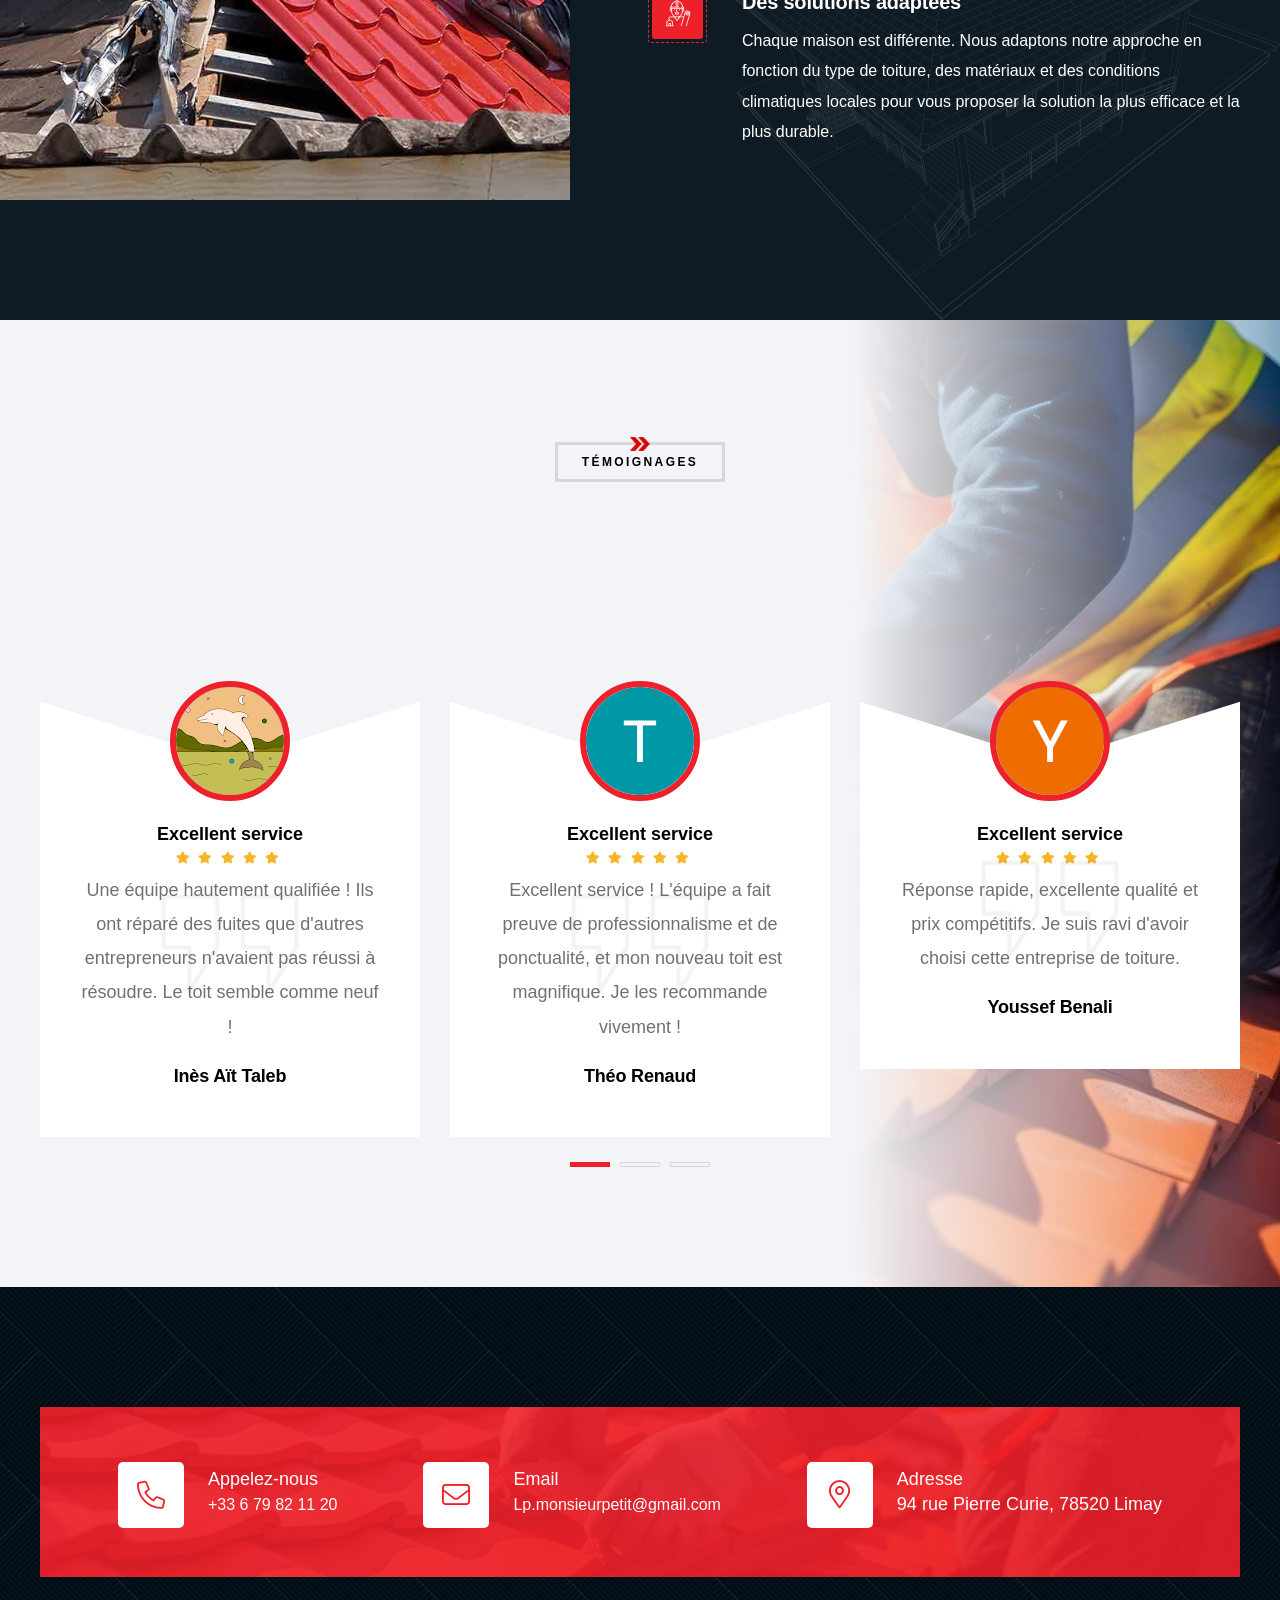
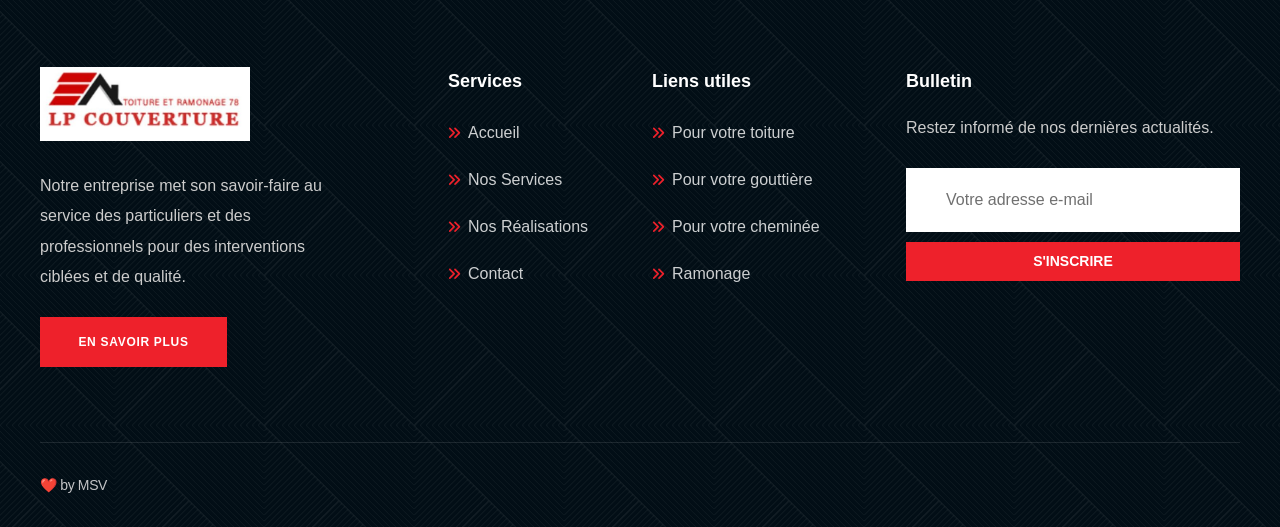
==== commit 84311cc6: "Add files via upload" ====
--- a/index.html
+++ b/index.html
@@ -5,7 +5,12 @@
 
 <head>
     <meta charset="utf-8">
-    <title>Roofting | Roofing Services HTML Template | Home Page 01</title>
+    <title>Couvreur Paris & 75 | Réparation, Démoussage, Fuite Toiture</title>
+    <meta name="description" content="Artisan couvreur à Paris et Île-de-France (75, 77, 78, 91, 92, 93, 94, 95). Spécialiste en couverture, réparation toiture, démoussage, hydrofuge, peinture, recherche de fuite toiture et ramonage (Paris, Versailles, Boulogne-Billancourt...). Devis gratuit.">
+    <meta name="keywords" content="couvreur Paris, couvreur Boulogne-Billancourt, couverture Paris, demoussage toiture Paris, demoussage toiture Saint-Denis, hydrofuge toiture Paris, hydrofuge toiture Argenteuil, peinture toiture Paris, peinture toiture Montreuil, réparation toiture Paris, réparation toiture Versailles, ramonage Vitry-sur-Seine, fuite toiture Paris, fuite toiture Versailles, ramonage Paris, Couvreur 75, couverture 75, couverture 78, démoussage toiture 77, hydrofuge toiture 91, hydrofuge toiture 78, peinture toiture 92, peinture toiture 77, réparation toiture 93, réparation toiture 94, fuite toiture 94, ramonage 95, ramoneur 92, ravalement façade 95, ravalement façade 78">
+    <meta name="author" content="LP Couverture">
+    <meta name="publisher" content="LP Couverture">
+    <meta name="robots" content="index, follow">
     <!-- Stylesheets -->
     <link href="css/bootstrap.min.css" rel="stylesheet">
     <link href="css/style.css" rel="stylesheet">
@@ -34,7 +39,7 @@
                 <div class="main-box">
                     <div class="logo-box">
                         <div class="logo">
-                            <a href="index.html"><img src="images/home/logo.jpeg" alt="Logo" title="Roofting"></a>
+                            <a href="index.html"><img src="images/home/logo.jpeg" alt="LP Couverture - Couvreur Paris et Île-de-France" title="Roofting"></a>
                         </div>
                     </div>
 
@@ -90,7 +95,7 @@
                 <nav class="menu-box">
                     <div class="upper-box">
                         <div class="nav-logo">
-                            <a href="index.html"><img src="images/home/logo.jpeg" alt="" title=""></a>
+                            <a href="index.html"><img src="images/home/logo.jpeg" alt="Couvreur Paris, réparation toiture, démoussage" title=""></a>
                         </div>
                         <div class="close-btn"><i class="icon fa fa-times"></i></div>
                     </div>
@@ -138,7 +143,7 @@
                     <div class="inner-container">
                         <!--Logo-->
                         <div class="logo">
-                            <a href="index.html" title=""><img src="images/home/logo.jpeg" alt="" title=""></a>
+                            <a href="index.html" title=""><img src="images/home/logo.jpeg" alt="Couvreur Paris, réparation toiture, démoussage" title=""></a>
                         </div>
 
                         <!--Right Col-->
@@ -171,7 +176,7 @@
                     <div class="content-column col-lg-7 col-md-6">
                         <div class="inner-column">
                             <span class="sub-title wow fadeInUp" data-wow-delay="300ms">Et surtout une toiture fiable, saine et durable.</span>
-                            <h1 class="title wow fadeInUp" data-wow-delay="600ms" style="font-size: 45px; line-height: 60px; ">Votre maison mérite une nouvelle jeunesse ! </h1>
+                            <h1 class="title wow fadeInUp" data-wow-delay="600ms" style="font-size: 45px; line-height: 60px; ">Votre maison mérite une nouvelle jeunesse !  <span class="seo-hidden" style="display:none;">Couvreur Paris, réparation toiture, hydrofuge, ramonage</span></h1>
                         </div>
                         <div class="btn-box wow fadeInUp">
                             <a href="roof.html" class="theme-btn btn-style-two"><span class="btn-title">Nos Services</span></a>
@@ -180,15 +185,15 @@
                     <!-- Image Column -->
                     <div class="image-column col-lg-5 col-md-6 wow fadeInLeft">
                         <div class="image-box">
-                            <figure class="image wow fadeIn"><img src="images/banner/banner1-1.png" alt=""></figure>
+                            <figure class="image wow fadeIn"><img src="images/banner/banner1-1.png" alt="Couvreur Paris, réparation toiture, démoussage"></figure>
                         </div>
                     </div>
                 </div>
             </div>
             <div class="shape-image-column">
-                <figure class="image bounce-y"><img src="images/icons/shape-1.png" alt=""></figure>
-                <figure class="image-2 bounce-y"><img src="images/icons/shape-1.png" alt=""></figure>
-                <figure class="image-3 bounce-y"><img src="images/icons/shape-2.png" alt=""></figure>
+                <figure class="image bounce-y"><img src="images/icons/shape-1.png" alt="Couvreur Paris, réparation toiture, démoussage"></figure>
+                <figure class="image-2 bounce-y"><img src="images/icons/shape-1.png" alt="Couvreur Paris, réparation toiture, démoussage"></figure>
+                <figure class="image-3 bounce-y"><img src="images/icons/shape-2.png" alt="Couvreur Paris, réparation toiture, démoussage"></figure>
             </div>
         </section>
         <!-- End Banner Section -->
@@ -239,7 +244,7 @@
         <section class="services-section">
             <div class="auto-container">
                 <div class="sec-title text-center"> <span class="sub-title">Ce que nous faisons</span>
-                    <h2 class="words-slide-up text-split"><span>Les avantages d'un bon entretien de toiture</span></h2>
+                    <h2 class="words-slide-up text-split"><span>Les avantages d'un bon entretien de toiture</span> <span class="seo-hidden" style="display:none;">Couvreur 75, 78, 91, 92, 93, 94, 95</span></h2>
                 </div>
                 <div class="services-carousel owl-carousel owl-theme default-dots">
 
@@ -248,7 +253,7 @@
                         <div class="inner-box">
                             <div class="image-box">
                                 <figure class="image">
-                                    <a href="page-service-details.html"><img src="images/resource/service1-1.jpg" alt="Image"></a>
+                                    <a href="page-service-details.html"><img src="images/resource/service1-1.jpg" alt="Couvreur 75, couverture 78, fuite toiture Paris"></a>
                                 </figure>
                                 <a href="roof.html" class="theme-btn read-more">En savoir plus<i class="fa fa-arrow-up"></i></a>
                             </div>
@@ -269,7 +274,7 @@
                         <div class="inner-box">
                             <div class="image-box">
                                 <figure class="image">
-                                    <a href="page-service-details.html"><img src="images/resource/service1-2.jpg" alt="Image"></a>
+                                    <a href="page-service-details.html"><img src="images/resource/service1-2.jpg" alt="Couvreur 75, couverture 78, fuite toiture Paris"></a>
                                 </figure>
                                 <a href="gutter.html" class="theme-btn read-more">En savoir plus<i class="fa fa-arrow-up"></i></a>
                             </div>
@@ -290,7 +295,7 @@
                         <div class="inner-box">
                             <div class="image-box">
                                 <figure class="image">
-                                    <a href="page-service-details.html"><img src="images/resource/service1-3.jpg" alt="Image"></a>
+                                    <a href="page-service-details.html"><img src="images/resource/service1-3.jpg" alt="Couvreur 75, couverture 78, fuite toiture Paris"></a>
                                 </figure>
                                 <a href="chimney.html" class="theme-btn read-more">En savoir plus<i class="fa fa-arrow-up"></i></a>
                             </div>
@@ -324,7 +329,7 @@
                         <div class="content-column col-xl-6 col-lg-7 col-md-12 col-sm-12">
                             <div class="inner-column">
                                 <div class="sec-title"> <span class="sub-title">À propos</span>
-                                    <h2 class="words-slide-up text-split" style="font-size: 45px; line-height: 50px;">LP, votre spécialiste de la toiture en Île-de-France</h2>
+                                    <h2 class="words-slide-up text-split" style="font-size: 45px; line-height: 50px;">LP, votre spécialiste de la toiture en Île-de-France <span class="seo-hidden" style="display:none;">Couvreur 75, 78, 91, 92, 93, 94, 95</span></h2>
                                     <div class="text">Basée à Limay (78520), notre entreprise met son savoir-faire au service des particuliers et des professionnels pour des interventions ciblées et de qualité. Chez LP Couverture, nous misons sur la qualité du travail,
                                         la clarté des échanges et la fiabilité des délais. Nos couvreurs sont régulièrement formés et utilisent des équipements performants, comme des caméras d'inspection ou des systèmes d'aspiration étanches.
                                     </div>
@@ -337,8 +342,8 @@
                                 <div class="bottom-box">
                                     <div class="author-box">
                                         <div class="inner">
-                                            <img src="images/home/logo.jpeg" alt="" style="width: 140px; height: auto;">
-                                            <!-- <figure class="image overlay-anim"><img src="images/home/logo.jpeg" alt="Image" style="width: 110px; height: 80px;"></figure> -->
+                                            <img src="images/home/logo.jpeg" alt="Couvreur Paris, réparation toiture, démoussage" style="width: 140px; height: auto;">
+                                            <!-- <figure class="image overlay-anim"><img src="images/home/logo.jpeg" alt="Couvreur 75, couverture 78, fuite toiture Paris" style="width: 110px; height: 80px;"></figure> -->
                                             <div class="author-info">
                                                 <h6 class="name" style="margin-left: 30px;">Louis PETIT</h6>
                                                 <div class="designation" style="margin-left: 50px;">PDG</div>
@@ -357,8 +362,8 @@
                         <!-- Image Column -->
                         <div class="image-column col-xl-5 offset-xl-1 col-lg-5 col-md-6 col-sm-6 wow fadeInLeft">
                             <div class="image-box">
-                                <figure class="image tm-gsap-img-parallax overflow-hidden wow fadeIn"><img src="images/resource/about1-1.jpg" alt=""></figure>
-                                <figure class="image-2"><img src="images/resource/about1-2.jpg" alt="Image"></figure>
+                                <figure class="image tm-gsap-img-parallax overflow-hidden wow fadeIn"><img src="images/resource/about1-1.jpg" alt="Couvreur Paris, réparation toiture, démoussage"></figure>
+                                <figure class="image-2"><img src="images/resource/about1-2.jpg" alt="Couvreur 75, couverture 78, fuite toiture Paris"></figure>
                             </div>
                         </div>
                     </div>
@@ -429,7 +434,7 @@
                         <div class="content-column col-lg-6 order-lg-2">
                             <div class="inner-column wow fadeInLeft">
                                 <div class="sec-title"> <span class="sub-title">La meilleure protection pour votre maison</span>
-                                    <h2 class="words-slide-up text-split" style="font-size: 45px; line-height: 50px;">La meilleure toiture pour votre habitation</h2>
+                                    <h2 class="words-slide-up text-split" style="font-size: 45px; line-height: 50px;">La meilleure toiture pour votre habitation <span class="seo-hidden" style="display:none;">Couvreur 75, 78, 91, 92, 93, 94, 95</span></h2>
                                     <div class="text">Si votre toiture vieillit et ne fait pas l'objet d'un entretien régulier, elle peut rapidement devenir un sujet de préoccupation. Non seulement l'aspect esthétique en pâtira, mais des défauts d'étanchéité peuvent commencer
                                         à apparaître, entraînant des pertes d'énergie coûteuses. Lorsque cela se produit, la réfection de toiture doit être confiée à une entreprise possédant les qualifications nécessaires et une expérience avérée. Avec
                                         LP Couverture, votre investissement se traduit par une solution à long terme. Nos équipes possèdent les compétences et les connaissances nécessaires à la mise en œuvre de votre projet. Nous mettons tout en œuvre
@@ -531,7 +536,7 @@
             <div class="bg bg-image" style="background-image: url(images/background/3.jpg)"></div>
             <div class="auto-container">
                 <div class="sec-title light text-center"> <span class="sub-title">Galerie</span>
-                    <h2 class="words-slide-up text-split">Aperçu de nos projets réalisés avec succès</h2>
+                    <h2 class="words-slide-up text-split">Aperçu de nos projets réalisés avec succès <span class="seo-hidden" style="display:none;">Couvreur 75, 78, 91, 92, 93, 94, 95</span></h2>
                 </div>
             </div>
             <div class="outer-box">
@@ -542,7 +547,7 @@
                         <div class="inner-box">
                             <div class="image-box">
                                 <figure class="image">
-                                    <a href="page-project-details.html"><img src="images/resource/project1-1.jpg" alt="Image"></a>
+                                    <a href="page-project-details.html"><img src="images/resource/project1-1.jpg" alt="Couvreur 75, couverture 78, fuite toiture Paris"></a>
                                 </figure>
                             </div>
                             <div class="content-box">
@@ -559,7 +564,7 @@
                         <div class="inner-box">
                             <div class="image-box">
                                 <figure class="image">
-                                    <a href="page-project-details.html"><img src="images/resource/project1-2.jpg" alt="Image"></a>
+                                    <a href="page-project-details.html"><img src="images/resource/project1-2.jpg" alt="Couvreur 75, couverture 78, fuite toiture Paris"></a>
                                 </figure>
                             </div>
                             <div class="content-box">
@@ -576,7 +581,7 @@
                         <div class="inner-box">
                             <div class="image-box">
                                 <figure class="image">
-                                    <a href="page-project-details.html"><img src="images/resource/project1-3.jpg" alt="Image"></a>
+                                    <a href="page-project-details.html"><img src="images/resource/project1-3.jpg" alt="Couvreur 75, couverture 78, fuite toiture Paris"></a>
                                 </figure>
                             </div>
                             <div class="content-box">
@@ -593,7 +598,7 @@
                         <div class="inner-box">
                             <div class="image-box">
                                 <figure class="image">
-                                    <a href="page-project-details.html"><img src="images/resource/project1-4.jpg" alt="Image"></a>
+                                    <a href="page-project-details.html"><img src="images/resource/project1-4.jpg" alt="Couvreur 75, couverture 78, fuite toiture Paris"></a>
                                 </figure>
                             </div>
                             <div class="content-box">
@@ -610,7 +615,7 @@
                         <div class="inner-box">
                             <div class="image-box">
                                 <figure class="image">
-                                    <a href="page-project-details.html"><img src="images/resource/project1-5.jpg" alt="Image"></a>
+                                    <a href="page-project-details.html"><img src="images/resource/project1-5.jpg" alt="Couvreur 75, couverture 78, fuite toiture Paris"></a>
                                 </figure>
                             </div>
                             <div class="content-box">
@@ -627,7 +632,7 @@
                         <div class="inner-box">
                             <div class="image-box">
                                 <figure class="image">
-                                    <a href="page-project-details.html"><img src="images/resource/project1-3.jpg" alt="Image"></a>
+                                    <a href="page-project-details.html"><img src="images/resource/project1-3.jpg" alt="Couvreur 75, couverture 78, fuite toiture Paris"></a>
                                 </figure>
                             </div>
                             <div class="content-box">
@@ -727,7 +732,7 @@
                         <div class="faq-column col-lg-6 wow fadeInLeft" data-wow-delay="300ms">
                             <div class="inner-column">
                                 <div class="sec-title"> <span class="sub-title">FAQ</span>
-                                    <h2 class="words-slide-up text-split">Nous vous accompagnons à chaque étape</h2>
+                                    <h2 class="words-slide-up text-split">Nous vous accompagnons à chaque étape <span class="seo-hidden" style="display:none;">Couvreur 75, 78, 91, 92, 93, 94, 95</span></h2>
                                     <div class="text">Nous nous engageons à partager les meilleures pratiques sur l'ensemble de nos interventions et à offrir un service d'excellence à chaque client.</div>
                                 </div>
                                 <ul class="accordion-box">
@@ -774,7 +779,7 @@
                         <div class="image-column col-lg-6">
                             <div class="inner-column">
                                 <div class="image-box">
-                                    <figure class="image reveal"><img src="images/resource/faq1-1.png" alt="Image"></figure>
+                                    <figure class="image reveal"><img src="images/resource/faq1-1.png" alt="Couvreur 75, couverture 78, fuite toiture Paris"></figure>
                                     <div class="rating-box"> <i class="icon fal fa-stars"></i>
                                         <ul class="rating">
                                             <li><i class="fa-solid fa-star"></i></li>
@@ -804,7 +809,7 @@
                         <div class="content-column col-lg-6 col-md-12 col-sm-12 order-lg-2">
                             <div class="inner-column wow fadeInRight">
                                 <div class="sec-title light"> <span class="sub-title">Qui sommes-nous</span>
-                                    <h2 class="words-slide-up text-split">Des prestations de toiture de haute qualité</h2>
+                                    <h2 class="words-slide-up text-split">Des prestations de toiture de haute qualité <span class="seo-hidden" style="display:none;">Couvreur 75, 78, 91, 92, 93, 94, 95</span></h2>
                                     <div class="text">Notre entreprise met son savoir-faire au service des particuliers et des professionnels pour des interventions ciblées et de qualité. Nos couvreurs sont régulièrement formés et utilisent des équipements performants
                                         pour des résultats durables.</div>
                                 </div>
@@ -884,7 +889,7 @@
             <div class="bg bg-image" style="background-image: url(images/background/bg4.jpg)"></div>
             <div class="auto-container">
                 <div class="sec-title text-center"> <span class="sub-title">Témoignages</span>
-                    <h2 class="words-slide-up text-split">Ce que disent nos clients</h2>
+                    <h2 class="words-slide-up text-split">Ce que disent nos clients <span class="seo-hidden" style="display:none;">Couvreur 75, 78, 91, 92, 93, 94, 95</span></h2>
                 </div>
                 <div class="carousel-outer">
                     <div class="testimonial-carousel-two owl-carousel owl-theme default-dots">
@@ -892,7 +897,7 @@
                         <!-- Testimonial Block -->
                         <div class="testimonial-block">
                             <div class="inner-box">
-                                <figure class="thumb"><img src="images/home/unnamed.png" alt="Image"></figure>
+                                <figure class="thumb"><img src="images/home/unnamed.png" alt="Couvreur 75, couverture 78, fuite toiture Paris"></figure>
                                 <h6 class="reason">Excellent service</h6>
                                 <div class="rating">
                                     <i class="fa fa-star"></i>
@@ -913,7 +918,7 @@
                         <!-- Testimonial Block -->
                         <div class="testimonial-block">
                             <div class="inner-box">
-                                <figure class="thumb"><img src="images/home/unnamed (1).png" alt="Image"></figure>
+                                <figure class="thumb"><img src="images/home/unnamed (1).png" alt="Couvreur 75, couverture 78, fuite toiture Paris"></figure>
                                 <h6 class="reason">Excellent service</h6>
                                 <div class="rating">
                                     <i class="fa fa-star"></i>
@@ -934,7 +939,7 @@
                         <!-- Testimonial Block -->
                         <div class="testimonial-block">
                             <div class="inner-box">
-                                <figure class="thumb"><img src="images/home/unnamed (2).png" alt="Image"></figure>
+                                <figure class="thumb"><img src="images/home/unnamed (2).png" alt="Couvreur 75, couverture 78, fuite toiture Paris"></figure>
                                 <h6 class="reason">Excellent service</h6>
                                 <div class="rating">
                                     <i class="fa fa-star"></i>
@@ -955,7 +960,7 @@
                         <!-- Testimonial Block -->
                         <div class="testimonial-block">
                             <div class="inner-box">
-                                <figure class="thumb"><img src="images/home/unnamed (3).png" alt="Image"></figure>
+                                <figure class="thumb"><img src="images/home/unnamed (3).png" alt="Couvreur 75, couverture 78, fuite toiture Paris"></figure>
                                 <h6 class="reason">Excellent service</h6>
                                 <div class="rating">
                                     <i class="fa fa-star"></i>
@@ -976,7 +981,7 @@
                         <!-- Testimonial Block -->
                         <div class="testimonial-block">
                             <div class="inner-box">
-                                <figure class="thumb"><img src="images/home/unnamed (4).png" alt="Image"></figure>
+                                <figure class="thumb"><img src="images/home/unnamed (4).png" alt="Couvreur 75, couverture 78, fuite toiture Paris"></figure>
                                 <h6 class="reason">Excellent service</h6>
                                 <div class="rating">
                                     <i class="fa fa-star"></i>
@@ -997,7 +1002,7 @@
                         <!-- Testimonial Block -->
                         <div class="testimonial-block">
                             <div class="inner-box">
-                                <figure class="thumb"><img src="images/home/unnamed (5).png" alt="Image"></figure>
+                                <figure class="thumb"><img src="images/home/unnamed (5).png" alt="Couvreur 75, couverture 78, fuite toiture Paris"></figure>
                                 <h6 class="reason">Excellent service</h6>
                                 <div class="rating">
                                     <i class="fa fa-star"></i>
@@ -1018,7 +1023,7 @@
                         <!-- Testimonial Block -->
                         <div class="testimonial-block">
                             <div class="inner-box">
-                                <figure class="thumb"><img src="images/home/unnamed (6).png" alt="Image"></figure>
+                                <figure class="thumb"><img src="images/home/unnamed (6).png" alt="Couvreur 75, couverture 78, fuite toiture Paris"></figure>
                                 <h6 class="reason">Excellent service</h6>
                                 <div class="rating">
                                     <i class="fa fa-star"></i>
@@ -1046,7 +1051,7 @@
             <div class="icon-plane-4 bounce-y"></div>
             <div class="auto-container">
                 <div class="sec-title text-center"> <span class="sub-title">News & Blog</span>
-                    <h2 class="words-slide-up text-split">Latest news & articles from <br>the blog posts</h2>
+                    <h2 class="words-slide-up text-split">Latest news & articles from <br>the blog posts <span class="seo-hidden" style="display:none;">Couvreur 75, 78, 91, 92, 93, 94, 95</span></h2>
                 </div>
                 <div class="row">
                     
@@ -1055,8 +1060,8 @@
                             <div class="image-box">
                                 <figure class="image">
                                     <a href="news-details.html">
-                                        <img src="images/resource/news1-1.jpg" alt="Image">
-                                        <img src="images/resource/news1-1.jpg" alt="Image">
+                                        <img src="images/resource/news1-1.jpg" alt="Couvreur 75, couverture 78, fuite toiture Paris">
+                                        <img src="images/resource/news1-1.jpg" alt="Couvreur 75, couverture 78, fuite toiture Paris">
                                     </a>
                                 </figure>
                                 <span class="date"><strong>25</strong> <span>Jun 2024</span></span>
@@ -1077,8 +1082,8 @@
                             <div class="image-box">
                                 <figure class="image">
                                     <a href="news-details.html">
-                                        <img src="images/resource/news1-2.jpg" alt="Image">
-                                        <img src="images/resource/news1-2.jpg" alt="Image">
+                                        <img src="images/resource/news1-2.jpg" alt="Couvreur 75, couverture 78, fuite toiture Paris">
+                                        <img src="images/resource/news1-2.jpg" alt="Couvreur 75, couverture 78, fuite toiture Paris">
                                     </a>
                                 </figure>
                                 <span class="date"><strong>25</strong> <span>Jun 2024</span></span>
@@ -1099,8 +1104,8 @@
                             <div class="image-box">
                                 <figure class="image">
                                     <a href="news-details.html">
-                                        <img src="images/resource/news1-3.jpg" alt="Image">
-                                        <img src="images/resource/news1-3.jpg" alt="Image">
+                                        <img src="images/resource/news1-3.jpg" alt="Couvreur 75, couverture 78, fuite toiture Paris">
+                                        <img src="images/resource/news1-3.jpg" alt="Couvreur 75, couverture 78, fuite toiture Paris">
                                     </a>
                                 </figure>
                                 <span class="date"><strong>25</strong> <span>Jun 2024</span></span>
@@ -1153,7 +1158,7 @@
                         <div class="footer-column col-xl-4 col-sm-6">
                             <div class="footer-widget about-widget">
                                 <div class="logo">
-                                    <a href="index.html"><img src="images/home/logo.jpeg" alt="Logo"></a>
+                                    <a href="index.html"><img src="images/home/logo.jpeg" alt="LP Couverture - Couvreur Paris et Île-de-France"></a>
                                 </div>
                                 <div class="text">Notre entreprise met son savoir-faire au service des particuliers et des professionnels pour des interventions ciblées et de qualité.</div>
                                 <a href="roof.html" class="theme-btn btn-style-two hover-light"><span class="btn-title">En savoir plus</span></a>
